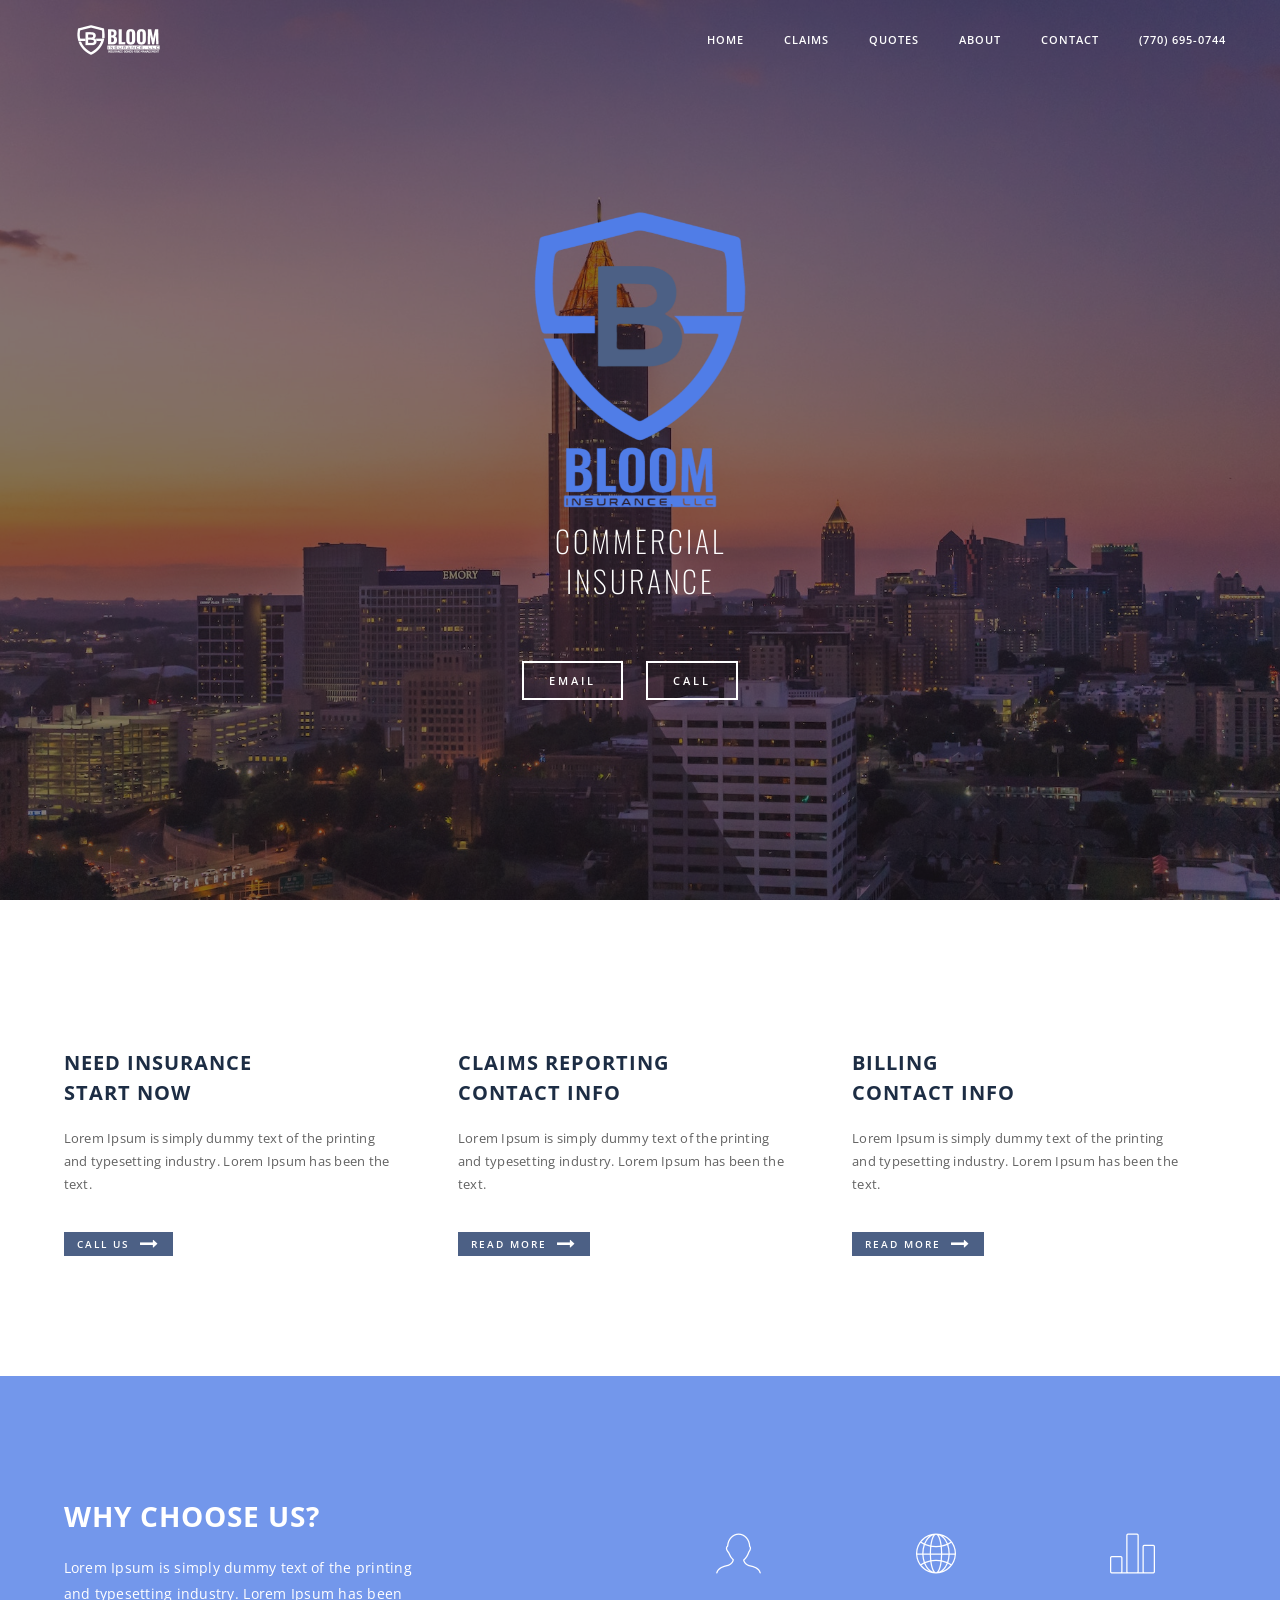
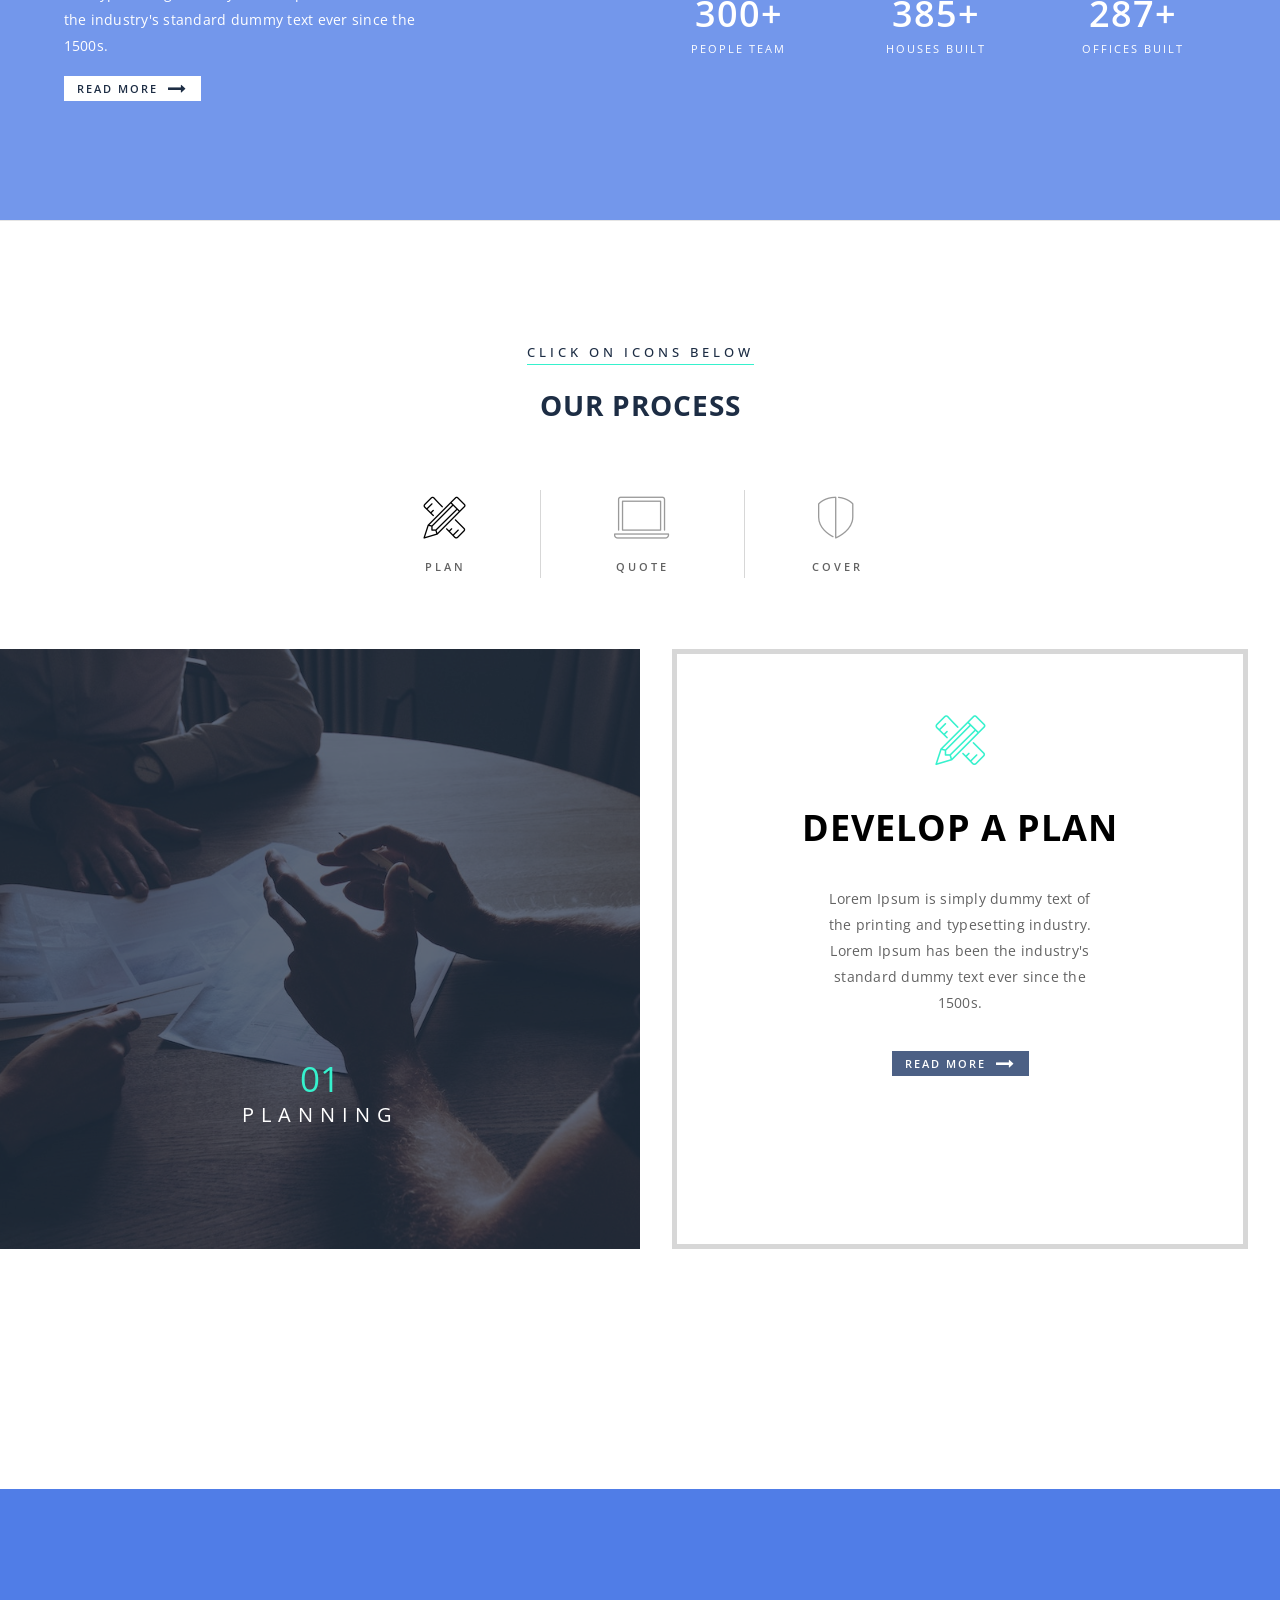
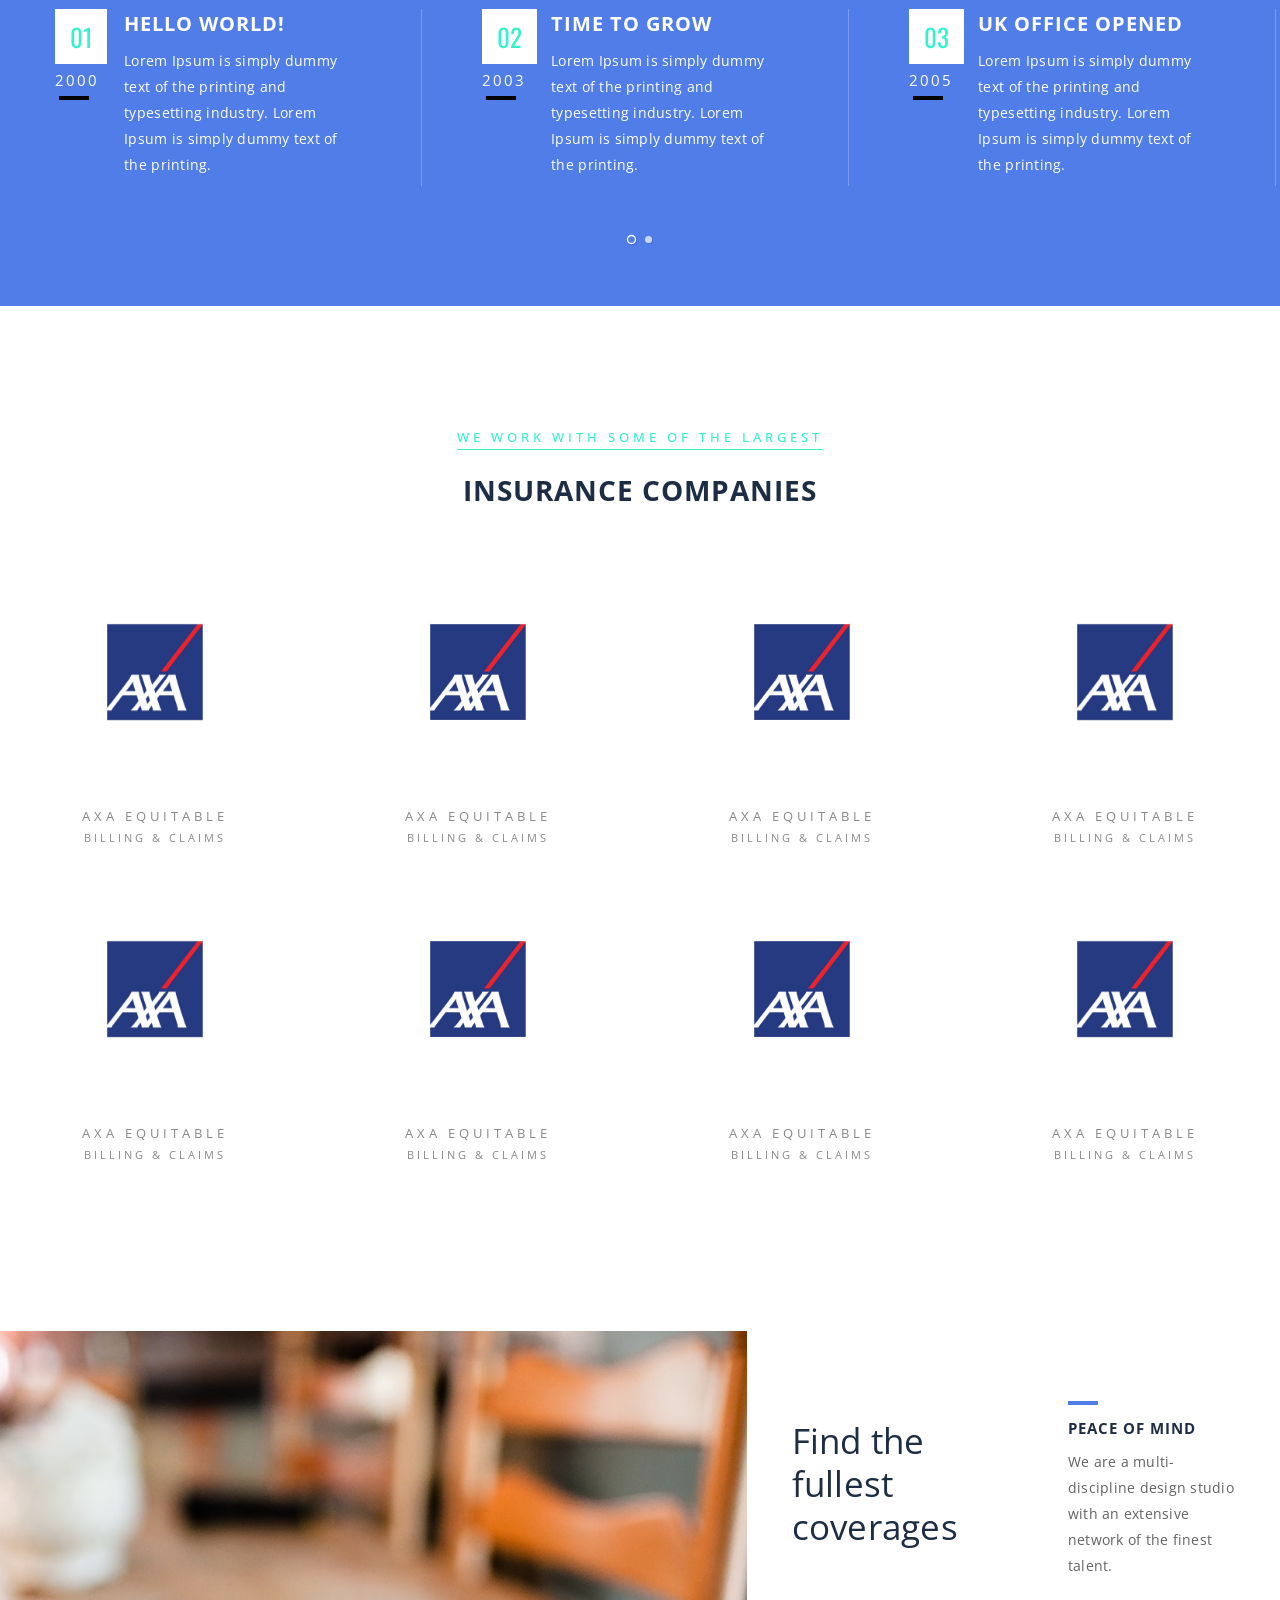
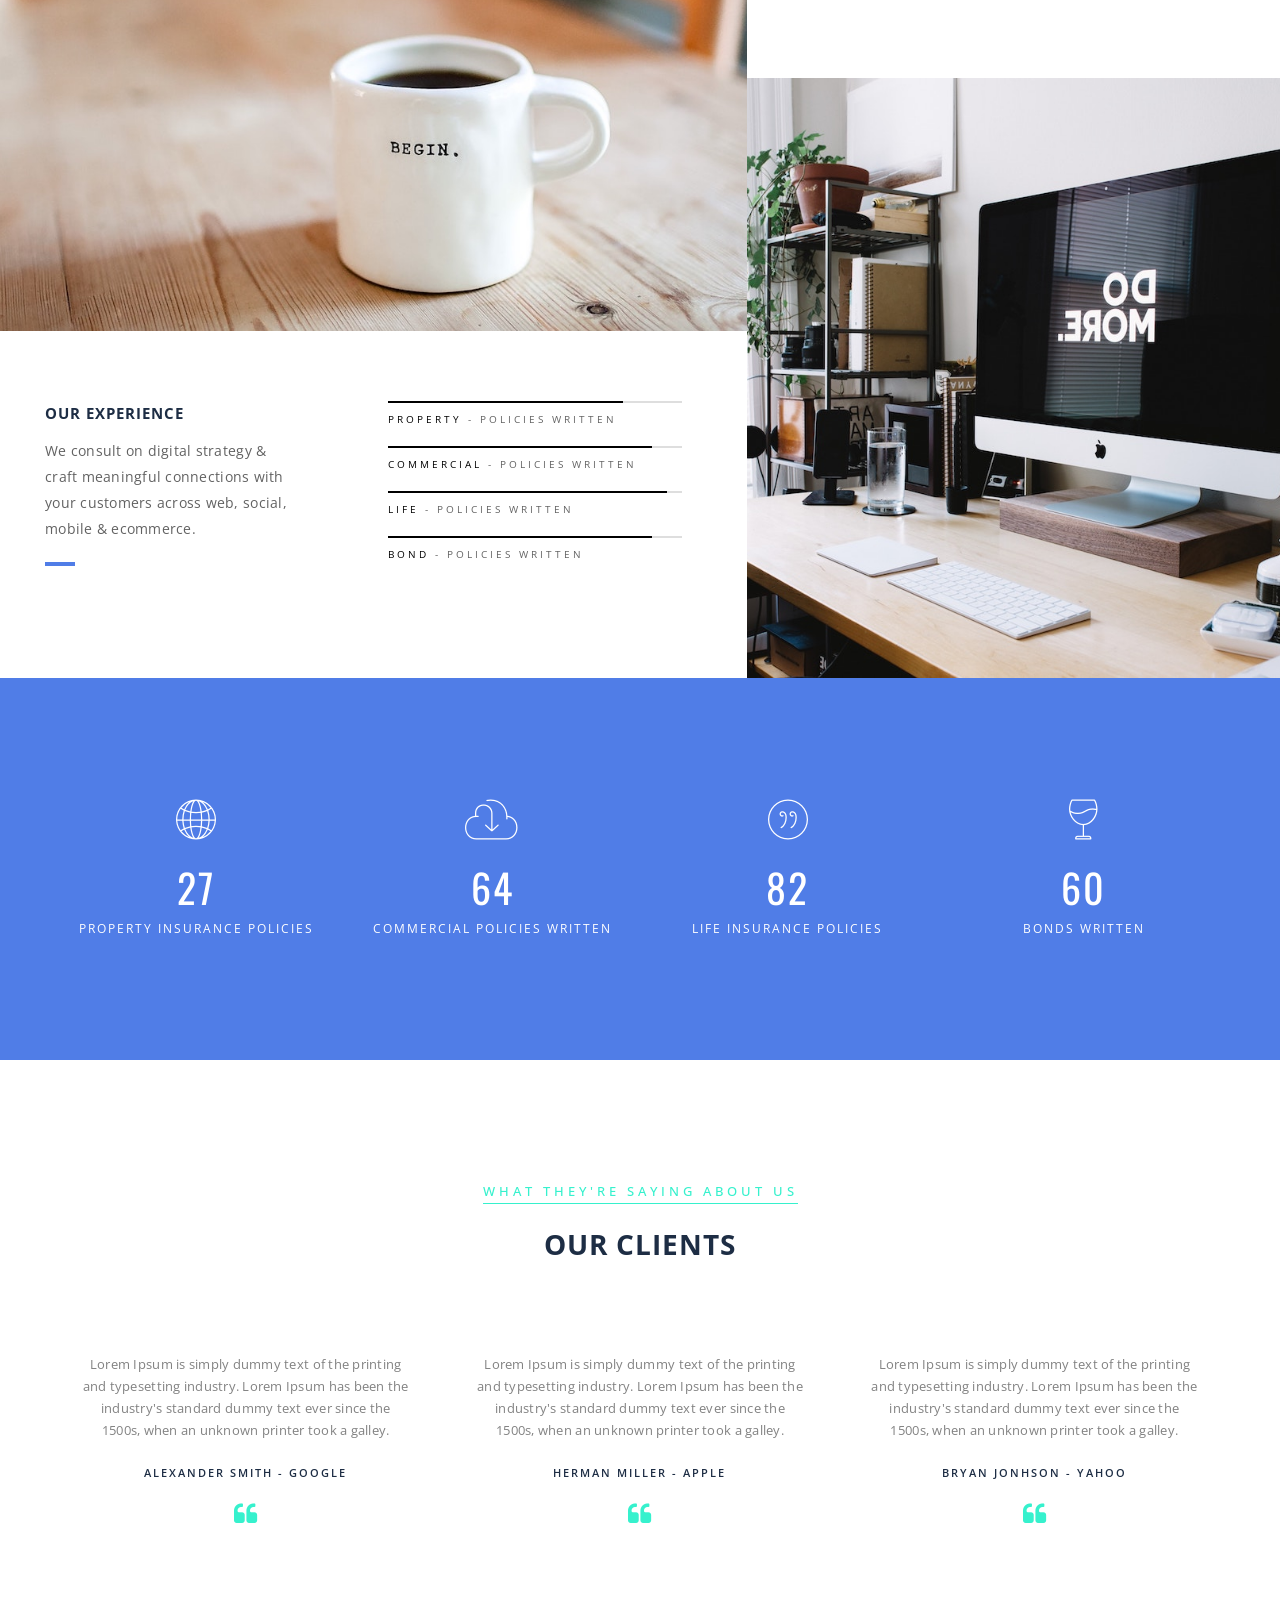
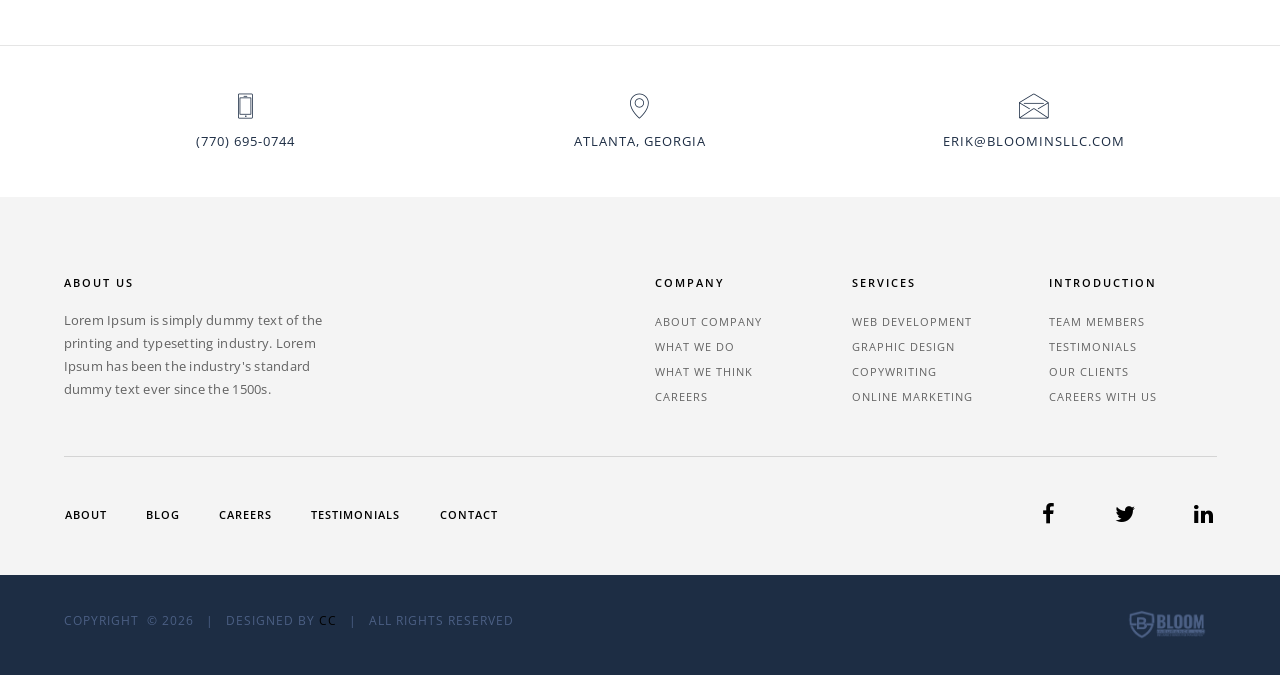
==== index.html @ aff2b805 "first commit" ====
<!doctype html>
<html class="no-js" lang="en">
    <head>
        <title>Bloom Insurance | Atlanta | Roswell | Alpharetta | John's Creek</title>
        <meta name="description" content="bloom insurance agency greater atlanta georgia">
        <meta name="keywords" content="home car property business life commercial insurance">
        <meta charset="utf-8">
        <meta name="author" content="chameleon collabo">
        <meta name="viewport" content="width=device-width,initial-scale=1.0,maximum-scale=1" />
        <!-- favicon -->
        <link rel="shortcut icon" href="images/favicon.png">
        <link rel="apple-touch-icon" href="images/apple-touch-icon-57x57.png">
        <link rel="apple-touch-icon" sizes="72x72" href="images/apple-touch-icon-72x72.png">
        <link rel="apple-touch-icon" sizes="114x114" href="images/apple-touch-icon-114x114.png">
        <!-- animation -->
        <link rel="stylesheet" href="css/animate.css" />
        <!-- bootstrap -->
        <link rel="stylesheet" href="css/bootstrap.css" />
        <!-- et line icon -->
        <link rel="stylesheet" href="css/et-line-icons.css" />
        <!-- font-awesome icon -->
        <link rel="stylesheet" href="css/font-awesome.min.css" />
        <!-- revolution slider -->
        <link rel="stylesheet" href="css/extralayers.css" />
        <link rel="stylesheet" href="css/settings.css" />
        <!-- magnific popup -->
        <link rel="stylesheet" href="css/magnific-popup.css" />
        <!-- owl carousel -->
        <link rel="stylesheet" href="css/owl.carousel.css" />
        <link rel="stylesheet" href="css/owl.transitions.css" />
        <link rel="stylesheet" href="css/full-slider.css" />
        <!-- text animation -->
        <link rel="stylesheet" href="css/text-effect.css" />
        <!-- hamburger menu  -->
        <link rel="stylesheet" href="css/menu-hamburger.css" />
        <!-- common -->
        <link rel="stylesheet" href="css/style.css" />
        <!-- responsive -->
        <link rel="stylesheet" href="css/responsive.css" />
        <!--[if IE]>
            <link rel="stylesheet" href="css/style-ie.css" />
        <![endif]-->
        <!--[if IE]>
            <script src="js/html5shiv.js"></script>
        <![endif]-->
    </head>
    <body>
        <!-- navigation panel -->
        <nav class="navbar navbar-default navbar-fixed-top nav-transparent overlay-nav sticky-nav nav-white nav-border-bottom" role="navigation">
            <div class="container">
                <div class="row">
                    <!-- logo -->
                    <div class="col-md-2 pull-left"><a class="logo-light" href="index.html"><img alt="" src="images/logo-white.png" class="logo" /></a><a class="logo-dark" href="index.html"><img alt="" src="images/logo-light.png" class="logo" /></a></div>
                    <!-- end logo -->

                    <!-- toggle navigation -->
                    <div class="navbar-header no-padding-left col-sm-10 col-xs-2 pull-right">
                        <button type="button" class="navbar-toggle" data-toggle="collapse" data-target=".navbar-collapse"> <span class="sr-only">Toggle navigation</span> <span class="icon-bar"></span> <span class="icon-bar"></span> <span class="icon-bar"></span> </button>
                    </div>
                    <!-- toggle navigation end -->
                    <!-- main menu -->
                    <div class="col-md-10 no-padding-left accordion-menu text-right">
                        <div class="navbar-collapse collapse">
                            <ul id="accordion" class="nav navbar-nav navbar-right panel-group">
                                <!-- menu item -->
                                <li class="dropdown panel">
                                    <a href="#collapse1" class="dropdown-toggle collapsed" data-toggle="collapse" data-parent="#accordion" data-hover="dropdown">Home <i class="fa fa-angle-down"></i></a>
                                    <!-- sub menu -->

                                    <!-- end sub menu -->
                                </li>
                                <!-- end menu item -->
                                <!-- menu item -->
                                <li class="dropdown panel">
                                    <a href="#collapse2" class="dropdown-toggle collapsed" data-toggle="collapse" data-parent="#accordion" data-hover="dropdown">Claims <i class="fa fa-angle-down"></i></a>
                                    <!-- sub menu -->

                                    <!-- end sub menu -->
                                </li>
                                <!-- end menu item -->
                                <!-- menu item -->
                                <li class="dropdown panel">
                                    <a href="#collapse5" class="dropdown-toggle collapsed" data-toggle="collapse" data-parent="#accordion" data-hover="dropdown">Quotes <i class="fa fa-angle-down"></i></a>
                                    <!-- sub menu -->

                                    <!-- end sub menu -->
                                </li>
                                <!-- end menu item -->
                                <!-- menu item -->
                                <li class="dropdown panel">
                                    <a href="#collapse4" class="dropdown-toggle collapsed" data-toggle="collapse" data-parent="#accordion" data-hover="dropdown">About <i class="fa fa-angle-down"></i></a>
                                    <!-- sub menu -->

                                    <!-- end sub menu -->
                                </li>
                                <!-- end menu item -->
                                <!-- menu item -->
                                <li class="dropdown panel">
                                    <a href="#collapse3" class="dropdown-toggle collapsed" data-toggle="collapse" data-parent="#accordion" data-hover="dropdown">Contact<i class="fa fa-angle-down"></i></a>
                                    <!-- sub menu -->

                                    <!-- end sub menu -->
                                </li>
                                <!-- end menu item -->
                                <!-- menu item -->
                                <li class="dropdown panel">
                                    <a href="#collapse6" class="dropdown-toggle collapsed" data-toggle="collapse" data-parent="#accordion" data-hover="dropdown">(770) 695-0744 <i class="fa fa-angle-down"></i></a>
                                    <!-- sub menu -->

                                    <!-- end sub menu -->
                                </li>
                                <!-- end menu item -->

                            </ul>
                        </div>
                    </div>
                    <!-- end main menu -->
                </div>
            </div>
        </nav>
        <!-- end navigation panel -->

        <!-- parallax section -->
        <section class="parallax1 parallax-fix full-screen no-padding scroll-to-down-white" onclick="scrollToDownSection()">
            <div class="slider-overlay bg-slider"></div>
            <img class="parallax-background-img" src="images/xxx.jpg" alt="atlanta skyline bloom insurance" />
            <div class="container full-screen position-relative" >
                <div class="slider-typography">
                    <div class="slider-text-middle-main">
                        <div class="slider-text-middle slider-text-middle2">
                            <div class="col-md-12 text-center">
                                <img class="cc-logo-main" src="images/logo-main.png" alt="bloom insurance main logo"/>
                            </div>
                            <span class="cd-headline slide animation2 white-text text-uppercase">
                                <span class="cd-words-wrapper text-center ">
                                    <b class="is-visible">Property<br>Insurance</b>
                                    <b>Commercial<br>Insurance</b>
                                    <b>Life<br>Insurance</b>
                                </span>
                            </span><br>
                            <a class="btn-small-white btn margin-six inner-link" href="#features">Email</a>
                            <a class="btn-small-white btn margin-six inner-link" href="#features">Call</a>
                        </div>
                    </div>
                </div>
            </div>
        </section>
        <!-- end parralax -->

        <!-- features section -->
        <section>
            <div class="container">
                <div class="row">
                    <!-- features item -->
                    <div class="col-md-4 col-sm-6 sm-margin-bottom-ten xs-text-center">
                        <span class="title-small text-uppercase font-weight-700 black-text letter-spacing-1 margin-seven display-block">need insurance<br> start now</span>
                        <p class="margin-ten no-margin-top width-90 xs-center-col xs-display-block">Lorem Ipsum is simply dummy text of the printing and typesetting industry. Lorem Ipsum has been the text.</p>
                        <a href="#" class="highlight-link text-uppercase white-text">call us <i class="fa fa-long-arrow-right extra-small-icon white-text"></i></a>
                    </div>
                    <!-- end features item -->
                    <!-- features item -->
                    <div class="col-md-4 col-sm-6 sm-margin-bottom-ten xs-text-center">
                        <span class="title-small text-uppercase font-weight-700 black-text letter-spacing-1 margin-seven display-block">claims reporting<br> contact info</span>
                        <p class="margin-ten no-margin-top width-90 xs-center-col xs-display-block">Lorem Ipsum is simply dummy text of the printing and typesetting industry. Lorem Ipsum has been the text.</p>
                        <a href="#" class="highlight-link text-uppercase white-text">Read More <i class="fa fa-long-arrow-right extra-small-icon white-text"></i></a>
                    </div>
                    <!-- end features item -->
                    <!-- features item -->
                    <div class="col-md-4 col-sm-6 xs-margin-bottom-ten xs-text-center">
                        <span class="title-small text-uppercase font-weight-700 black-text letter-spacing-1 margin-seven display-block">billing<br> contact info</span>
                        <p class="margin-ten no-margin-top width-90 xs-center-col xs-display-block">Lorem Ipsum is simply dummy text of the printing and typesetting industry. Lorem Ipsum has been the text.</p>
                        <a href="#" class="highlight-link text-uppercase white-text">Read More <i class="fa fa-long-arrow-right extra-small-icon white-text"></i></a>
                    </div>
                    <!-- end features item -->
                    <!-- features item -->
                    <!-- <div class="col-md-3 col-sm-6 xs-text-center">
                        <span class="title-small text-uppercase font-weight-700 black-text letter-spacing-1 margin-seven display-block">Unique and bold<br> website design</span>
                        <p class="margin-ten no-margin-top width-90 xs-center-col xs-display-block">Lorem Ipsum is simply dummy text of the printing and typesetting industry. Lorem Ipsum has been the text.</p>
                        <a href="#" class="highlight-link text-uppercase white-text">Read More <i class="fa fa-long-arrow-right extra-small-icon white-text"></i></a>
                    </div> -->
                    <!-- end features item -->
                </div>
            </div>
        </section>
        <!-- end features section -->

        <!-- why choose us section -->
        <section class="fix-background" style="background-image:url('images/bloom-insurance-why.jpg');">
            <div class="opacity-full bg-blue"></div>
            <div class="container position-relative">
                <div class="row">
                    <div class="col-md-4 col-sm-12 sm-margin-bottom-ten sm-text-center">
                        <h3 class="title-large text-uppercase font-weight-700 letter-spacing-1 white-text">Why Choose Us?</h3>
                        <p class="text-med white-text margin-five">Lorem Ipsum is simply dummy text of the printing and typesetting industry. Lorem Ipsum has been the industry's standard dummy text ever since the 1500s.</p>
                        <a class="text-small highlight-link text-uppercase bg-white black-text" href="#">Read More <i class="fa fa-long-arrow-right extra-small-icon black-text"></i></a>
                    </div>
                    <div class="col-md-2 col-sm-4 col-md-offset-2 text-center margin-three xs-margin-bottom-ten">
                        <i class="icon-profile-male medium-icon white-text display-block"></i>
                        <h1 class="font-weight-600 white-text margin-five no-margin-bottom">300+</h1>
                        <p class="text-uppercase white-text letter-spacing-2 text-small margin-three">People Team</p>
                    </div>
                    <div class="col-md-2 col-sm-4 text-center margin-three xs-margin-bottom-ten">
                        <i class="icon-global medium-icon white-text display-block"></i>
                        <h1 class="font-weight-600 white-text margin-five no-margin-bottom">385+</h1>
                        <p class="text-uppercase white-text letter-spacing-2 text-small margin-three">Houses Built</p>
                    </div>
                    <div class="col-md-2 col-sm-4 text-center margin-three">
                        <i class="icon-bargraph medium-icon white-text display-block"></i>
                        <h1 class="font-weight-600 white-text margin-five no-margin-bottom">287+</h1>
                        <p class="text-uppercase white-text letter-spacing-2 text-small margin-three">Offices Built</p>
                    </div>
                </div>
            </div>
        </section>
        <!-- end why choose us section -->

        <!-- work process section -->
        <section class="border-top corporate-standards no-padding-bottom">
            <div class="container">
                <div class="row">
                    <!-- section title -->
                    <div class="col-md-12 text-center corporate-slider sm-margin-bottom-seven">
                        <p class="sub-title black-text letter-spacing-4 no-margin-top xs-letter-spacing-2">click on icons below</p><br>
                        <span class="title-large text-uppercase font-weight-700 black-text letter-spacing-1">our process</span>
                    </div>
                    <!-- end section title -->
                </div>
            </div>
            <div class="container-fluid margin-five no-margin-bottom no-padding">
                <div class="row no-margin">
                    <!-- tab -->
                    <div class="col-md-12 col-sm-12 center-col text-center no-padding" id="animated-tab">
                        <!-- tab navigation -->
                        <ul class="nav nav-tabs margin-five no-margin-top xs-margin-bottom-seven">
                            <li class="nav active"><a href="#tab6_sec1" data-toggle="tab" class="xs-min-height-inherit xs-no-padding"><span><i class="icon-tools"></i></span></a><br><span class="text-small text-uppercase letter-spacing-3 margin-five font-weight-600 xs-letter-spacing-none">Plan</span></li>
                            <li class="nav"><a href="#tab6_sec2" data-toggle="tab" class="xs-min-height-inherit xs-no-padding"><span><i class="icon-laptop"></i></span></a><br><span class="text-small text-uppercase letter-spacing-3 margin-five font-weight-600 xs-letter-spacing-none">quote</span></li>
                            <li class="nav"><a href="#tab6_sec3" data-toggle="tab" class="xs-min-height-inherit xs-no-padding"><span><i class="icon-shield"></i></span></a><br><span class="text-small text-uppercase letter-spacing-3 margin-five font-weight-600 xs-letter-spacing-none">cover</span></li>

                        </ul>
                        <!-- end tab navigation -->
                        <!-- tab content section -->
                        <div class="tab-content">
                            <!-- tab content -->
                            <div id="tab6_sec1" class="text-center center-col tab-pane fade in active">
                                <div class="tab-pane fade in">
                                    <div class="col-lg-6 col-md-6 no-padding corporate-standards-img cover-background position-relative" style="background-image:url('images/bloom-insurance-plan.jpg');">
                                        <div class="opacity-medium bg-dark-gray"></div>
                                        <p class="title-small text-uppercase corporate-standards-title white-text letter-spacing-7"><span class="title-extra-large no-letter-spacing sea-green-text">01</span><br>Planning</p>
                                    </div>
                                    <div class="col-lg-6 col-md-6 corporate-standards-text sm-margin-lr-four sm-margin-top-four xs-padding-tb-ten">
                                        <div class="img-border-small-fix border-gray"></div>
                                        <i class="icon-tools large-icon sea-green-text"></i>
                                        <h1 class="margin-ten no-margin-bottom">Develop a Plan</h1>
                                        <p class="text-med margin-ten width-80 center-col xs-width-100">Lorem Ipsum is simply dummy text of the printing and typesetting industry. Lorem Ipsum has been the industry's standard dummy text ever since the 1500s.</p>
                                        <a class="text-small highlight-link text-uppercase white-text" href="#">Read More <i class="fa fa-long-arrow-right extra-small-icon white-text"></i></a>
                                    </div>
                                </div>
                            </div>
                            <!-- end tab content -->
                            <!-- tab content -->
                            <div id="tab6_sec2" class="text-center center-col tab-pane fade in">
                                <div class="tab-pane fade in">
                                    <div class="col-lg-6 col-md-6 no-padding corporate-standards-img cover-background position-relative" style="background-image:url('images/bloom-insurance-quote.jpg');">
                                        <div class="opacity-medium bg-dark-gray"></div>
                                        <p class="title-small text-uppercase corporate-standards-title white-text letter-spacing-7"><span class="title-extra-large no-letter-spacing sea-green-text">02</span><br>Quote</p>
                                    </div>
                                    <div class="col-lg-6 col-md-6 corporate-standards-text sm-margin-lr-four sm-margin-top-four xs-padding-tb-ten">
                                        <div class="img-border-small-fix border-gray"></div>
                                        <i class="icon-laptop large-icon sea-green-text"></i>
                                        <h1 class="margin-ten no-margin-bottom">Find the best policy</h1>
                                        <p class="text-med margin-ten width-80 center-col">Lorem Ipsum is simply dummy text of the printing and typesetting industry. Lorem Ipsum has been the industry's standard dummy text ever since the 1500s.</p>
                                        <a class="text-small highlight-link text-uppercase white-text" href="#">Read More <i class="fa fa-long-arrow-right extra-small-icon white-text"></i></a>
                                    </div>
                                </div>
                            </div>
                            <!-- end tab content -->
                            <!-- tab content -->
                            <div id="tab6_sec3" class="text-center center-col tab-pane fade in">
                                <div class="tab-pane fade in">
                                    <div class="col-lg-6 col-md-6 no-padding corporate-standards-img cover-background position-relative" style="background-image:url('images/bloom-insurance-cover.jpg');">
                                        <div class="opacity-medium bg-dark-gray"></div>
                                        <p class="title-small text-uppercase corporate-standards-title white-text letter-spacing-7"><span class="title-extra-large no-letter-spacing sea-green-text">03</span><br>Cover</p>
                                    </div>
                                    <div class="col-lg-6 col-md-6 corporate-standards-text sm-margin-lr-four sm-margin-top-four xs-padding-tb-ten">
                                        <div class="img-border-small-fix border-gray"></div>
                                        <i class="icon-shield large-icon sea-green-text"></i>
                                        <h1 class="margin-ten no-margin-bottom">Coverage</h1>
                                        <p class="text-med margin-ten width-80 center-col">Lorem Ipsum is simply dummy text of the printing and typesetting industry. Lorem Ipsum has been the industry's standard dummy text ever since the 1500s.</p>
                                        <a class="text-small highlight-link text-uppercase white-text" href="#">Read More <i class="fa fa-long-arrow-right extra-small-icon white-text"></i></a>
                                    </div>
                                </div>
                            </div>
                            <!-- end tab content -->
                            <!-- tab content -->


                            <!-- end tab content -->
                        </div>
                        <!-- end tab content section -->
                    </div>
                    <!-- end tab -->
                </div>
            </div>
        </section>
        <!-- end work process section -->
        <!-- features section -->
        <section>
            <div class="container">

            </div>
        </section>
        <!-- end features section -->

        <!-- timeline section -->
        <section id="blog-slider-main" class="blog-slider bg-blue xs-padding-bottom-fifteen">
            <div class="container-fuild position-relative">
                <div class="row no-margin">
                    <!-- timeline -->
                    <div id="blog-slider" class="owl-carousel owl-theme light-pagination timeline">
                        <!-- timeline item #1 -->
                        <div class="item">
                            <div class="col-md-2 col-sm-3 col-xs-3 col-md-offset-1 text-center">
                                <span class="timeline-number bg-white sea-green-text display-inline-block">01</span>
                                <span class="text-large white-text display-block margin-ten">2000</span>
                                <div class="separator-line-thick bg-black"></div>
                            </div>
                            <div class="col-md-9 col-sm-8 col-xs-9 border-right border-transperent-light xs-no-border">
                                <h5 class="title-small text-uppercase font-weight-700 letter-spacing-1 white-text">Hello World!</h5>
                                <p class="text-med margin-three width-80 white-text xs-width-100">Lorem Ipsum is simply dummy text of the printing and typesetting industry. Lorem Ipsum is simply dummy text of the printing.</p>
                            </div>
                        </div>
                        <!-- end timeline item #1 -->
                        <!-- timeline item #2 -->
                        <div class="item">
                            <div class="col-md-2 col-sm-3 col-xs-3 col-md-offset-1 text-center">
                                <span class="timeline-number bg-white sea-green-text display-inline-block">02</span>
                                <span class="text-large white-text display-block margin-ten">2003</span>
                                <div class="separator-line-thick bg-black"></div>
                            </div>
                            <div class="col-md-9 col-sm-8 col-xs-9 border-right border-transperent-light xs-no-border">
                                <h5 class="title-small text-uppercase font-weight-700 letter-spacing-1 white-text">Time To Grow</h5>
                                <p class="text-med margin-three width-80 white-text xs-width-100">Lorem Ipsum is simply dummy text of the printing and typesetting industry. Lorem Ipsum is simply dummy text of the printing.</p>
                            </div>
                        </div>
                        <!-- end timeline item #2 -->
                        <!-- timeline item #3 -->
                        <div class="item">
                            <div class="col-md-2 col-sm-3 col-xs-3 col-md-offset-1 text-center">
                                <span class="timeline-number bg-white sea-green-text display-inline-block">03</span>
                                <span class="text-large white-text display-block margin-ten">2005</span>
                                <div class="separator-line-thick bg-black"></div>
                            </div>
                            <div class="col-md-9 col-sm-8 col-xs-9 border-right border-transperent-light xs-no-border">
                                <h5 class="title-small text-uppercase font-weight-700 letter-spacing-1 white-text">UK Office Opened</h5>
                                <p class="text-med margin-three width-80 white-text xs-width-100">Lorem Ipsum is simply dummy text of the printing and typesetting industry. Lorem Ipsum is simply dummy text of the printing.</p>
                            </div>
                        </div>
                        <!-- end timeline item #3 -->
                        <!-- timeline item #4 -->
                        <div class="item">
                            <div class="col-md-2 col-sm-3 col-xs-3 col-md-offset-1 text-center">
                                <span class="timeline-number bg-white sea-green-text display-inline-block">04</span>
                                <span class="text-large white-text display-block margin-ten">2008</span>
                                <div class="separator-line-thick bg-black"></div>
                            </div>
                            <div class="col-md-9 col-sm-8 col-xs-9 border-right border-transperent-light xs-no-border">
                                <h5 class="title-small text-uppercase font-weight-700 letter-spacing-1 white-text">Google Partner</h5>
                                <p class="text-med margin-three width-80 white-text xs-width-100">Lorem Ipsum is simply dummy text of the printing and typesetting industry. Lorem Ipsum is simply dummy text of the printing.</p>
                            </div>
                        </div>
                        <!-- end timeline item #4 -->
                        <!-- timeline item #5 -->
                        <div class="item">
                            <div class="col-md-2 col-sm-3 col-xs-3 col-md-offset-1 text-center">
                                <span class="timeline-number bg-white sea-green-text display-inline-block">05</span>
                                <span class="text-large white-text display-block margin-ten">2010</span>
                                <div class="separator-line-thick bg-black"></div>
                            </div>
                            <div class="col-md-9 col-sm-8 col-xs-9 border-right border-transperent-light xs-no-border">
                                <h5 class="title-small text-uppercase font-weight-700 letter-spacing-1 white-text">official Awwwards</h5>
                                <p class="text-med margin-three width-80 white-text xs-width-100">Lorem Ipsum is simply dummy text of the printing and typesetting industry. Lorem Ipsum is simply dummy text of the printing.</p>
                            </div>
                        </div>
                        <!-- end timeline item #5 -->
                        <!-- timeline item #6 -->
                        <div class="item">
                            <div class="col-md-2 col-sm-3 col-xs-3 col-md-offset-1 text-center">
                                <span class="timeline-number bg-white sea-green-text display-inline-block">06</span>
                                <span class="text-large white-text display-block margin-ten">2014</span>
                                <div class="separator-line-thick bg-black"></div>
                            </div>
                            <div class="col-md-9 col-sm-8 col-xs-9 border-right border-transperent-light xs-no-border">
                                <h5 class="title-small text-uppercase font-weight-700 letter-spacing-1 white-text">US Office Opened</h5>
                                <p class="text-med margin-three width-80 white-text xs-width-100">Lorem Ipsum is simply dummy text of the printing and typesetting industry. Lorem Ipsum is simply dummy text of the printing.</p>
                            </div>
                        </div>
                        <!-- end timeline item #6 -->
                    </div>
                    <!-- end timeline -->
                </div>
            </div>
        </section>
        <!-- end timeline section -->

        <!-- project section -->
        <section class="work-4col gutter work-with-title wide wide-title xs-no-padding-bottom">
            <div class="container">
                <div class="row">
                    <!-- section title -->
                    <div class="col-md-12 text-center corporate-slider sm-margin-bottom-seven">
                        <p class="sub-title sea-green-text letter-spacing-4 no-margin-top xs-letter-spacing-2">we work with some of the largest</p><br>
                        <span class="title-large text-uppercase font-weight-700 black-text letter-spacing-1">Insurance companies</span>
                    </div>
                    <!-- end section title -->
                </div>
            </div>
            <div class="container-fluid margin-five no-margin-bottom">
                <div class="row">
                    <div class="col-md-12 grid-gallery overflow-hidden no-padding" >
                        <div class="tab-content">
                            <!-- work grid -->
                            <ul class="grid masonry-items">
                                <!-- work item -->
                                <li>
                                    <figure>
                                        <div class="gallery-img"><img src="images/bloom-insurance-axa.jpg" alt=""></div>
                                        <figcaption>
                                            <h3>axa equitable</h3>
                                            <p>billing & claims</p>
                                        </figcaption>
                                    </figure>
                                </li>
                                <!-- end work item -->
                                <!-- work item -->
                                <li>
                                    <figure>
                                        <div class="gallery-img"><img src="images/bloom-insurance-axa.jpg" alt=""></div>
                                        <figcaption>
                                            <h3>axa equitable</h3>
                                            <p>billing & claims</p>
                                        </figcaption>
                                    </figure>
                                </li>
                                <!-- end work item -->
                                <!-- work item -->
                                <li>
                                    <figure>
                                        <div class="gallery-img"><img src="images/bloom-insurance-axa.jpg" alt=""></div>
                                        <figcaption>
                                            <h3>axa equitable</h3>
                                            <p>billing & claims</p>
                                        </figcaption>
                                    </figure>
                                </li>
                                <!-- end work item -->
                                <!-- work item -->
                                <li>
                                    <figure>
                                        <div class="gallery-img"><img src="images/bloom-insurance-axa.jpg" alt=""></div>
                                        <figcaption>
                                            <h3>axa equitable</h3>
                                            <p>billing & claims</p>
                                        </figcaption>
                                    </figure>
                                </li>
                                <!-- end work item -->
                                <!-- work item -->
                                <li>
                                    <figure>
                                        <div class="gallery-img"><img src="images/bloom-insurance-axa.jpg" alt=""></div>
                                        <figcaption>
                                            <h3>axa equitable</h3>
                                            <p>billing & claims</p>
                                        </figcaption>
                                    </figure>
                                </li>
                                <!-- end work item -->
                                <!-- work item -->
                                <li>
                                    <figure>
                                        <div class="gallery-img"><img src="images/bloom-insurance-axa.jpg" alt=""></div>
                                        <figcaption>
                                            <h3>axa equitable</h3>
                                            <p>billing & claims</p>
                                        </figcaption>
                                    </figure>
                                </li>
                                <!-- end work item -->
                                <!-- work item -->
                                <li>
                                    <figure>
                                        <div class="gallery-img"><img src="images/bloom-insurance-axa.jpg" alt=""></div>
                                        <figcaption>
                                            <h3>axa equitable</h3>
                                            <p>billing & claims</p>
                                        </figcaption>
                                    </figure>
                                </li>
                                <!-- end work item -->
                                <!-- work item -->
                                <li>
                                    <figure>
                                        <div class="gallery-img"><img src="images/bloom-insurance-axa.jpg" alt=""></div>
                                        <figcaption>
                                            <h3>axa equitable</h3>
                                            <p>billing & claims</p>
                                        </figcaption>
                                    </figure>
                                </li>
                                <!-- end work item -->


                            </ul>
                            <!-- end work grid -->
                        </div>
                    </div>
                </div>
            </div>
        </section>
        <!-- end project section -->

        <!-- highlight section -->
        <section class="no-padding">
            <div class="container-fluid ">
                <div class="row">
                    <div class="col-md-7 no-padding">
                        <div class="col-md-12 corporate-about-img cover-background" style="background-image:url('images/bloom-insurance-about.jpg');"></div>
                        <div class="col-md-12 corporate-about-text no-padding-bottom sm-margin-bottom-ten">
                            <!-- text -->
                            <div class="col-md-5 col-sm-6 md-full-width xs-no-padding">
                                <span class="text-large xs-no-padding-left font-weight-700 black-text letter-spacing-1 margin-five no-margin-top display-block width-80">Our experience</span>
                                <p class="text-med">We consult on digital strategy &amp; craft meaningful connections with your customers across web, social, mobile &amp; ecommerce.</p>
                                <div class="separator-line-thick bg-blue no-margin-bottom no-margin-lr xs-margin-top-four"></div>
                                <span class="margin-ten-bottom display-none md-display-block xs-display-block clearfix"></span>
                            </div>
                            <!-- end text -->
                            <!-- progress bar -->
                            <div class="col-md-6 col-sm-6 pull-right md-full-width xs-no-float xs-no-padding">
                                <div class="progress-bar-main margin-top-50">
                                    <div class="progress-bar-sub">
                                        <div class="progress">
                                            <div class="progress-bar" role="progressbar" aria-valuenow="100" aria-valuemin="0" aria-valuemax="100" style="width: 80%;"></div>
                                        </div>
                                        <div class="progress-name"><strong>Property</strong> - policies written</div>
                                    </div>
                                    <div class="progress-bar-sub">
                                        <div class="progress">
                                            <div class="progress-bar" role="progressbar" aria-valuenow="80" aria-valuemin="0" aria-valuemax="100" style="width: 90%;"></div>
                                        </div>
                                        <div class="progress-name"><strong>Commercial</strong> - policies written</div>
                                    </div>
                                    <div class="progress-bar-sub">
                                        <div class="progress">
                                            <div class="progress-bar" role="progressbar" aria-valuenow="95" aria-valuemin="0" aria-valuemax="100" style="width: 95%;"></div>
                                        </div>
                                        <div class="progress-name"><strong>Life</strong> - policies written</div>
                                    </div>
                                    <div class="progress-bar-sub">
                                        <div class="progress">
                                            <div class="progress-bar" role="progressbar" aria-valuenow="90" aria-valuemin="0" aria-valuemax="100" style="width: 90%;"></div>
                                        </div>
                                        <div class="progress-name"><strong>bond</strong> - policies written</div>
                                    </div>
                                </div>
                            </div>
                            <!-- end progress bar -->
                        </div>
                    </div>
                    <div class="col-md-5 no-padding">
                        <div class="col-md-12 padding-seven corporate-about-text sm-margin-bottom-two">
                            <div class="col-md-6 col-sm-6 padding-two-bottom md-full-width xs-no-padding">
                                <div class="separator-line-thick bg-white no-margin-top no-margin-lr sm-margin-bottom-two"></div>
                                <span class="title-extra-large black-text">Find the fullest coverages</span>
                                <span class="margin-ten-bottom display-none md-display-block xs-display-block clearfix"></span>
                            </div>
                            <!-- text -->
                            <div class="col-md-5 col-sm-6 padding-two-bottom pull-right md-full-width xs-no-float xs-no-padding">
                                <div class="separator-line-thick bg-blue no-margin-top no-margin-lr sm-margin-bottom-two"></div>
                                <span class="text-large xs-no-padding-left font-weight-700 black-text letter-spacing-1 margin-five no-margin-top display-block sm-margin-bottom-two">Peace of mind</span>
                                <p class="text-med">We are a multi-discipline design studio with an extensive network of the finest talent.</p>
                            </div>
                            <!-- end text -->
                        </div>
                        <div class="col-md-12 corporate-about-img cover-background" style="background-image:url('images/bloom-insurance-do.jpg');"></div>
                    </div>
                </div>
            </div>
        </section>
        <!-- end highlight section -->
        <!-- counter section -->
        <section id="counter"  class="bg-blue">
            <div class="container">
                <div class="row">
                    <!-- counter -->
                    <div class="col-md-3 col-sm-6 bottom-margin text-center counter-section wow fadeInUp sm-margin-bottom-ten" data-wow-duration="300ms">
                        <i class="icon-global medium-icon white-text"></i>
                        <span class="timer counter-number white-text alt-font" data-to="312" data-speed="7000"></span>
                        <span class="counter-title white-text">Property Insurance Policies</span>
                    </div>
                    <!-- end counter -->
                    <!-- counter -->
                    <div class="col-md-3 col-sm-6 bottom-margin text-center counter-section wow fadeInUp sm-margin-bottom-ten" data-wow-duration="600ms">
                        <i class="icon-download medium-icon white-text"></i>
                        <span class="timer counter-number white-text alt-font" data-to="741" data-speed="7000"></span>
                        <span class="counter-title white-text">Commercial policies written</span>
                    </div>
                    <!-- end counter -->
                    <!-- counter -->
                    <div class="col-md-3 col-sm-6 bottom-margin-small text-center counter-section wow fadeInUp xs-margin-bottom-ten" data-wow-duration="900ms">
                        <i class="icon-quote medium-icon white-text"></i>
                        <span class="timer counter-number white-text alt-font" data-to="956" data-speed="7000"></span>
                        <span class="counter-title white-text">Life insurance policies</span>
                    </div>
                    <!-- end counter -->
                    <!-- counter -->
                    <div class="col-md-3 col-sm-6 text-center counter-section wow fadeInUp" data-wow-duration="1200ms">
                        <i class="icon-wine medium-icon white-text"></i>
                        <span class="timer counter-number white-text alt-font" data-to="698" data-speed="7000"></span>
                        <span class="counter-title white-text">Bonds written</span>
                    </div>
                    <!-- end counter -->
                </div>
            </div>
        </section>
        <!-- end counter section -->
        <!-- clients reviews section -->
        <section class="last-section">
            <div class="container">
                <div class="row">
                    <!-- section title -->
                    <div class="col-md-12 text-center corporate-slider sm-margin-bottom-seven ">
                        <p class="sub-title sea-green-text letter-spacing-4 no-margin-top">what they're saying about us</p><br>
                        <span class="title-large text-uppercase font-weight-700 black-text letter-spacing-1">our clients</span>
                    </div>
                    <!-- end section title -->
                </div>
                <div class="row margin-five no-margin-bottom sm-no-margin-top">
                    <!-- testimonials item -->
                    <div class="col-md-4 col-sm-4 testimonial-style2 text-center wow fadeIn margin-ten no-margin-top">

                        <p class="center-col width-90">Lorem Ipsum is simply dummy text of the printing and typesetting industry. Lorem Ipsum has been the industry's standard dummy text ever since the 1500s, when an unknown printer took a galley.</p>
                        <span class="name black-text">Alexander Smith - Google</span>
                        <i class="fa fa-quote-left small-icon sea-green-text display-block margin-five no-margin-bottom"></i>
                    </div>
                    <!-- end testimonials item -->
                    <!-- testimonials item -->
                    <div class="col-md-4 col-sm-4 testimonial-style2 text-center wow fadeIn margin-ten no-margin-top">

                        <p class="center-col width-90">Lorem Ipsum is simply dummy text of the printing and typesetting industry. Lorem Ipsum has been the industry's standard dummy text ever since the 1500s, when an unknown printer took a galley.</p>
                        <span class="name black-text">Herman Miller - Apple</span>
                        <i class="fa fa-quote-left small-icon sea-green-text display-block margin-five no-margin-bottom"></i>
                    </div>
                    <!-- end testimonials item -->
                    <!-- testimonials item -->
                    <div class="col-md-4 col-sm-4 testimonial-style2 text-center wow fadeIn margin-ten no-margin-top">

                        <p class="center-col width-90">Lorem Ipsum is simply dummy text of the printing and typesetting industry. Lorem Ipsum has been the industry's standard dummy text ever since the 1500s, when an unknown printer took a galley.</p>
                        <span class="name black-text">Bryan Jonhson - Yahoo</span>
                        <i class="fa fa-quote-left small-icon sea-green-text display-block margin-five no-margin-bottom"></i>
                    </div>
                    <!-- end testimonials item -->
                </div>

            </div>
        </section>
        <!-- end clients reviews section -->
        <!-- footer -->
        <footer>
            <div class=" bg-white footer-top">
                <div class="container">
                    <div class="row margin-four">
                        <!-- phone -->
                        <div class="col-md-4 col-sm-4 text-center"><i class="icon-phone small-icon black-text"></i><h6 class="black-text margin-two no-margin-bottom">(770) 695-0744</h6></div>
                        <!-- end phone -->
                        <!-- address -->
                        <div class="col-md-4 col-sm-4 text-center"><i class="icon-map-pin small-icon black-text"></i><h6 class="black-text margin-two no-margin-bottom">Atlanta, Georgia</h6></div>
                        <!-- end address -->
                        <!-- email -->
                        <div class="col-md-4 col-sm-4 text-center"><i class="icon-envelope small-icon black-text"></i><h6 class="margin-two no-margin-bottom"><a href="mailto:ERIK@BLOOMINSLLC.COM" class="black-text">ERIK@BLOOMINSLLC.COM</a></h6></div>
                        <!-- end email -->
                    </div>
                </div>
            </div>
            <div class="container footer-middle">
                <div class="row">
                    <div class="col-md-3 col-sm-3 footer-link1 xs-display-none">
                        <!-- headline -->
                        <h5>About Us</h5>
                        <!-- end headline -->
                        <!-- text -->
                        <p class="footer-text">Lorem Ipsum is simply dummy text of the printing and typesetting industry. Lorem Ipsum has been the industry's standard dummy text ever since the 1500s.</p>
                        <!-- end text -->
                    </div>
                    <div class="col-md-2 col-sm-3 col-xs-4 footer-link2 col-md-offset-3">
                        <!-- headline -->
                        <h5>Company</h5>
                        <!-- end headline -->
                        <!-- link -->
                        <ul>
                            <li><a href="#">About Company</a></li>
                            <li><a href="#">What We Do</a></li>
                            <li><a href="#">What We Think</a></li>
                            <li><a href="#">Careers</a></li>
                        </ul>
                        <!-- end link -->
                    </div>
                    <div class="col-md-2 col-sm-3 col-xs-4  footer-link3">
                        <!-- headline -->
                        <h5>Services</h5>
                        <!-- end headline -->
                        <!-- link -->
                        <ul>
                            <li><a href="#">Web Development</a></li>
                            <li><a href="#">Graphic Design</a></li>
                            <li><a href="#">Copywriting</a></li>
                            <li><a href="#">Online Marketing</a></li>
                        </ul>
                        <!-- end link -->
                    </div>
                    <div class="col-md-2 col-sm-3 col-xs-4  footer-link4">
                        <!-- headline -->
                        <h5>Introduction</h5>
                        <!-- end headline -->
                        <!-- link -->
                        <ul>
                            <li><a href="#">Team Members</a></li>
                            <li><a href="#">Testimonials</a></li>
                            <li><a href="#">Our Clients</a></li>
                            <li><a href="#">Careers With Us</a></li>
                        </ul>
                        <!-- end link -->
                    </div>
                </div>
                <div class="wide-separator-line bg-mid-gray no-margin-lr margin-three no-margin-bottom"></div>
                <div class="row margin-four no-margin-bottom">
                    <div class="col-md-6 col-sm-12 sm-text-center sm-margin-bottom-four">
                        <!-- link -->
                        <ul class="list-inline footer-link text-uppercase">
                            <li><a href="#">About</a></li>
                            <li><a href="#">Blog</a></li>
                            <li><a href="#">Careers</a></li>
                            <li><a href="#">Testimonials</a></li>
                            <li><a href="#">Contact</a></li>
                        </ul>
                        <!-- end link -->
                    </div>
                    <div class="col-md-6 col-sm-12 footer-social text-right sm-text-center">
                        <!-- social media link -->
                        <a target="_blank" href="#"><i class="fa fa-facebook"></i></a>
                        <a target="_blank" href="#"><i class="fa fa-twitter"></i></a>
                        <a target="_blank" href="#"><i class="fa fa-linkedin"></i></a>
                        <!-- end social media link -->
                    </div>
                </div>
            </div>
            <div class="container-fluid bg-dark-gray footer-bottom">
                <div class="container">
                    <div class="row margin-three">
                        <!-- copyright -->
                        <div class="col-md-6 col-sm-6 col-xs-12 copyright text-left letter-spacing-1 xs-text-center xs-margin-bottom-one dark-gray-text">
                            Copyright  © <script>document.write(new Date().getFullYear());</script>   |   Designed by <a href='https://chameleoncollabo.com' target='_blank'>CC</a>   |   All Rights Reserved
                        </div>
                        <!-- end copyright -->
                        <!-- logo -->
                        <div class="col-md-6 col-sm-6 col-xs-12 footer-logo text-right xs-text-center">
                            <a href="index.html"><img src="images/logo-light-gray.png" alt=""/></a>
                        </div>
                        <!-- end logo -->
                    </div>
                </div>
            </div>
            <!-- scroll to top -->
            <a href="javascript:;" class="scrollToTop"><i class="fa fa-angle-up"></i></a>
            <!-- scroll to top end... -->
        </footer>
        <!-- end footer -->
        <!-- javascript libraries / javascript files set #1 -->
        <script type="text/javascript" src="js/jquery.min.js"></script>
        <script type="text/javascript" src="js/modernizr.js"></script>
        <script type="text/javascript" src="js/bootstrap.js"></script>
        <script type="text/javascript" src="js/bootstrap-hover-dropdown.js"></script>
        <script type="text/javascript" src="js/jquery.easing.1.3.js"></script>
        <script type="text/javascript" src="js/skrollr.min.js"></script>
        <script type="text/javascript" src="js/smooth-scroll.js"></script>
         <!-- jquery appear -->
        <script type="text/javascript" src="js/jquery.appear.js"></script>
        <!-- animation -->
        <script type="text/javascript" src="js/wow.min.js"></script>
        <!-- page scroll -->
        <script type="text/javascript" src="js/page-scroll.js"></script>
        <!-- easy piechart-->
        <script type="text/javascript" src="js/jquery.easypiechart.js"></script>
        <!-- parallax -->
        <script type="text/javascript" src="js/jquery.parallax-1.1.3.js"></script>
        <!--portfolio with shorting tab -->
        <script type="text/javascript" src="js/jquery.isotope.min.js"></script>
        <!-- owl slider  -->
        <script type="text/javascript" src="js/owl.carousel.min.js"></script>
        <!-- magnific popup  -->
        <script type="text/javascript" src="js/jquery.magnific-popup.min.js"></script>
        <script type="text/javascript" src="js/popup-gallery.js"></script>
        <!-- text effect  -->
        <script type="text/javascript" src="js/text-effect.js"></script>
        <!-- revolution slider  -->
        <script type="text/javascript" src="js/jquery.tools.min.js"></script>
        <script type="text/javascript" src="js/jquery.revolution.js"></script>
        <!-- counter  -->
        <script type="text/javascript" src="js/counter.js"></script>
         <!-- countTo -->
        <script type="text/javascript" src="js/jquery.countTo.js"></script>
        <!-- fit videos  -->
        <script type="text/javascript" src="js/jquery.fitvids.js"></script>
        <!-- imagesloaded  -->
        <script type="text/javascript" src="js/imagesloaded.pkgd.min.js"></script>
        <!-- hamburger menu-->
        <script type="text/javascript" src="js/classie.js"></script>
        <script type="text/javascript" src="js/hamburger-menu.js"></script>
        <!-- setting -->
        <script type="text/javascript" src="js/main.js"></script>
    </body>
</html>
---- css/extralayers.css ----
/**********************************************************
***********************************************************
***********************************************************



   SOME MORE LAYER EXAMPLES, USE ONLY WHICH YOU NEED,
   TO SAVE LOAD TIME 



***********************************************************
***********************************************************
***********************************************************/

.tp-banner-container * {transition-timing-function: none; -moz-transition-timing-function: none; -webkit-transition-timing-function: none; -o-transition-timing-function: none; transition-duration: 0s; -moz-transition-duration: 0s; -webkit-transition-duration: 0s; -o-transition-duration: 0s;}


.tp-banner-container{ width:100%; position:relative; padding:0; z-index: 0;}
.tp-banner{ width:100%;	position:relative;}
.tp-banner-fullscreen-container {width:100%; position:relative; padding:0;}
.tp-caption.medium_grey {
    position:absolute;
    color:#fff;
    text-shadow:0px 2px 5px rgba(0, 0, 0, 0.5);
    font-weight:700;
    font-size:20px;
    line-height:20px;
    font-family:Arial;
    padding:2px 4px;
    margin:0px;
    border-width:0px;
    border-style:none;
    background-color:#888;
    white-space:nowrap;
}

.tp-caption.small_text {
    position:absolute;
    color:#fff;
    text-shadow:0px 2px 5px rgba(0, 0, 0, 0.5);
    font-weight:700;
    font-size:14px;
    line-height:20px;
    font-family:Arial;
    margin:0px;
    border-width:0px;
    border-style:none;
    white-space:nowrap;
}

.tp-caption.medium_text {
    position:absolute;
    color:#fff;
    text-shadow:0px 2px 5px rgba(0, 0, 0, 0.5);
    font-weight:700;
    font-size:20px;
    line-height:20px;
    font-family:Arial;
    margin:0px;
    border-width:0px;
    border-style:none;
    white-space:nowrap;
}

.tp-caption.large_text {
    position:absolute;
    color:#fff;
    text-shadow:0px 2px 5px rgba(0, 0, 0, 0.5);
    font-weight:700;
    font-size:40px;
    line-height:40px;
    font-family:Arial;
    margin:0px;
    border-width:0px;
    border-style:none;
    white-space:nowrap;
}

.tp-caption.very_large_text {
    position:absolute;
    color:#fff;
    /*text-shadow:0px 2px 5px rgba(0, 0, 0, 0.5);*/
    font-weight:800;
    font-size:70px;
    line-height:60px;
    font-family: "Open Sans",sans-serif;
    margin:0px;
    border-width:0px;
    border-style:none;
    white-space:nowrap;
    letter-spacing:-2px;
}

.tp-caption.very_big_white {
    position:absolute;
    color:#fff;
    text-shadow:none;
    font-weight:800;
    font-size:60px;
    line-height:60px;
    font-family:Arial;
    margin:0px;
    border-width:0px;
    border-style:none;
    white-space:nowrap;
    padding:0px 4px;
    padding-top:1px;
    background-color:#000;
}

.tp-caption.very_big_black {
    position:absolute;
    color:#000;
    text-shadow:none;
    font-weight:700;
    font-size:60px;
    line-height:60px;
    font-family:Arial;
    margin:0px;
    border-width:0px;
    border-style:none;
    white-space:nowrap;
    padding:0px 4px;
    padding-top:1px;
    background-color:#fff;
}

.tp-caption.modern_medium_fat {
    position:absolute;
    color:#000;
    text-shadow:none;
    font-weight:800;
    font-size:24px;
    line-height:20px;
    font-family:"Open Sans", sans-serif;
    margin:0px;
    border-width:0px;
    border-style:none;
    white-space:nowrap;
}

.tp-caption.modern_medium_fat_white {
    position:absolute;
    color:#fff;
    text-shadow:none;
    font-weight:800;
    font-size:24px;
    line-height:20px;
    font-family:"Open Sans", sans-serif;
    margin:0px;
    border-width:0px;
    border-style:none;
    white-space:nowrap;
}

.tp-caption.modern_medium_light {
    position:absolute;
    color:#000;
    text-shadow:none;
    font-weight:300;
    font-size:24px;
    line-height:20px;
    font-family:"Open Sans", sans-serif;
    margin:0px;
    border-width:0px;
    border-style:none;
    white-space:nowrap;
}

.tp-caption.modern_big_bluebg {
    position:absolute;
    color:#fff;
    text-shadow:none;
    font-weight:800;
    font-size:30px;
    line-height:36px;
    font-family:"Open Sans", sans-serif;
    padding:3px 10px;
    margin:0px;
    border-width:0px;
    border-style:none;
    background-color:#4e5b6c;
    letter-spacing:0;
}

.tp-caption.modern_big_redbg {
    position:absolute;
    color:#fff;
    text-shadow:none;
    font-weight:300;
    font-size:30px;
    line-height:36px;
    font-family:"Open Sans", sans-serif;
    padding:3px 10px;
    padding-top:1px;
    margin:0px;
    border-width:0px;
    border-style:none;
    background-color:#de543e;
    letter-spacing:0;
}

.tp-caption.modern_small_text_dark {
    position:absolute;
    color:#555;
    text-shadow:none;
    font-size:14px;
    line-height:22px;
    font-family:Arial;
    margin:0px;
    border-width:0px;
    border-style:none;
    white-space:nowrap;
}

.tp-caption.boxshadow {
    -moz-box-shadow:0px 0px 20px rgba(0, 0, 0, 0.5);
    -webkit-box-shadow:0px 0px 20px rgba(0, 0, 0, 0.5);
    box-shadow:0px 0px 20px rgba(0, 0, 0, 0.5);
}

.tp-caption.black {
    color:#000;
    text-shadow:none;
}

.tp-caption.noshadow {
    text-shadow:none;
}

.tp-caption.thinheadline_dark {
    position:absolute;
    color:rgba(0,0,0,0.85);
    text-shadow:none;
    font-weight:300;
    font-size:30px;
    line-height:30px;
    font-family:"Open Sans";
    background-color:transparent;
}

.tp-caption.thintext_dark {
    position:absolute;
    color:rgba(0,0,0,0.85);
    text-shadow:none;
    font-weight:300;
    font-size:16px;
    line-height:26px;
    font-family:"Open Sans";
    background-color:transparent;
}

.tp-caption.largeblackbg {
    position:absolute;
    color:#fff;
    text-shadow:none;
    font-weight:300;
    font-size:50px;
    line-height:70px;
    font-family:"Open Sans";
    background-color:#000;
    padding:0px 20px;
    -webkit-border-radius:0px;
    -moz-border-radius:0px;
    border-radius:0px;
}

.tp-caption.largepinkbg {
    position:absolute;
    color:#fff;
    text-shadow:none;
    font-weight:300;
    font-size:50px;
    line-height:70px;
    font-family:"Open Sans";
    background-color:#db4360;
    padding:0px 20px;
    -webkit-border-radius:0px;
    -moz-border-radius:0px;
    border-radius:0px;
}

.tp-caption.largewhitebg {
    position:absolute;
    color:#000;
    text-shadow:none;
    font-weight:300;
    font-size:50px;
    line-height:70px;
    font-family:"Open Sans";
    background-color:#fff;
    padding:0px 20px;
    -webkit-border-radius:0px;
    -moz-border-radius:0px;
    border-radius:0px;
}

.tp-caption.largegreenbg {
    position:absolute;
    color:#fff;
    text-shadow:none;
    font-weight:300;
    font-size:50px;
    line-height:70px;
    font-family:"Open Sans";
    background-color:#67ae73;
    padding:0px 20px;
    -webkit-border-radius:0px;
    -moz-border-radius:0px;
    border-radius:0px;
}

.tp-caption.excerpt {
    font-size:36px;
    line-height:36px;
    font-weight:700;
    font-family:Arial;
    color:#ffffff;
    text-decoration:none;
    background-color:rgba(0, 0, 0, 1);
    text-shadow:none;
    margin:0px;
    letter-spacing:-1.5px;
    padding:1px 4px 0px 4px;
    width:150px;
    white-space:normal !important;
    height:auto;
    border-width:0px;
    border-color:rgb(255, 255, 255);
    border-style:none;
}

.tp-caption.large_bold_grey {
    font-size:60px;
    line-height:60px;
    font-weight:800;
    font-family:"Open Sans";
    color:rgb(102, 102, 102);
    text-decoration:none;
    background-color:transparent;
    text-shadow:none;
    margin:0px;
    padding:1px 4px 0px;
    border-width:0px;
    border-color:rgb(255, 214, 88);
    border-style:none;
}

.tp-caption.medium_thin_grey {
    font-size:34px;
    line-height:30px;
    font-weight:300;
    font-family:"Open Sans";
    color:rgb(102, 102, 102);
    text-decoration:none;
    background-color:transparent;
    padding:1px 4px 0px;
    text-shadow:none;
    margin:0px;
    border-width:0px;
    border-color:rgb(255, 214, 88);
    border-style:none;
}

.tp-caption.small_thin_grey {
    font-size:18px;
    line-height:26px;
    font-weight:300;
    font-family:"Open Sans";
    color:rgb(117, 117, 117);
    text-decoration:none;
    background-color:transparent;
    padding:1px 4px 0px;
    text-shadow:none;
    margin:0px;
    border-width:0px;
    border-color:rgb(255, 214, 88);
    border-style:none;
}

.tp-caption.lightgrey_divider {
    text-decoration:none;
    background-color:rgba(235, 235, 235, 1);
    width:370px;
    height:3px;
    background-position:initial initial;
    background-repeat:initial initial;
    border-width:0px;
    border-color:rgb(34, 34, 34);
    border-style:none;
}

.tp-caption.large_bold_darkblue {
    font-size:58px;
    line-height:60px;
    font-weight:800;
    font-family:"Open Sans";
    color:rgb(52, 73, 94);
    text-decoration:none;
    background-color:transparent;
    border-width:0px;
    border-color:rgb(255, 214, 88);
    border-style:none;
}

.tp-caption.medium_bg_darkblue {
    font-size:20px;
    line-height:20px;
    font-weight:800;
    font-family:"Open Sans";
    color:rgb(255, 255, 255);
    text-decoration:none;
    background-color:rgb(52, 73, 94);
    padding:10px;
    border-width:0px;
    border-color:rgb(255, 214, 88);
    border-style:none;
}

.tp-caption.medium_bold_red {
    font-size:24px;
    line-height:30px;
    font-weight:800;
    font-family:"Open Sans";
    color:rgb(227, 58, 12);
    text-decoration:none;
    background-color:transparent;
    padding:0px;
    border-width:0px;
    border-color:rgb(255, 214, 88);
    border-style:none;
}

.tp-caption.medium_light_red {
    font-size:21px;
    line-height:26px;
    font-weight:300;
    font-family:"Open Sans";
    color:rgb(227, 58, 12);
    text-decoration:none;
    background-color:transparent;
    padding:0px;
    border-width:0px;
    border-color:rgb(255, 214, 88);
    border-style:none;
}

.tp-caption.medium_bg_red {
    font-size:20px;
    line-height:20px;
    font-weight:800;
    font-family:"Open Sans";
    color:rgb(255, 255, 255);
    text-decoration:none;
    background-color:rgb(227, 58, 12);
    padding:10px;
    border-width:0px;
    border-color:rgb(255, 214, 88);
    border-style:none;
}

.tp-caption.medium_bold_orange {
    font-size:24px;
    line-height:30px;
    font-weight:800;
    font-family:"Open Sans";
    color:rgb(243, 156, 18);
    text-decoration:none;
    background-color:transparent;
    border-width:0px;
    border-color:rgb(255, 214, 88);
    border-style:none;
}

.tp-caption.medium_bg_orange {
    font-size:20px;
    line-height:20px;
    font-weight:800;
    font-family:"Open Sans";
    color:rgb(255, 255, 255);
    text-decoration:none;
    background-color:rgb(243, 156, 18);
    padding:10px;
    border-width:0px;
    border-color:rgb(255, 214, 88);
    border-style:none;
}

.tp-caption.grassfloor {
    text-decoration:none;
    background-color:rgba(160, 179, 151, 1);
    width:4000px;
    height:150px;
    border-width:0px;
    border-color:rgb(34, 34, 34);
    border-style:none;
}

.tp-caption.large_bold_white {
    font-size:58px;
    line-height:60px;
    font-weight:800;
    font-family:"Open Sans";
    color:rgb(255, 255, 255);
    text-decoration:none;
    background-color:transparent;
    border-width:0px;
    border-color:rgb(255, 214, 88);
    border-style:none;
}

.tp-caption.medium_light_white {
    font-size:30px;
    line-height:36px;
    font-weight:300;
    font-family:"Open Sans";
    color:rgb(255, 255, 255);
    text-decoration:none;
    background-color:transparent;
    padding:0px;
    border-width:0px;
    border-color:rgb(255, 214, 88);
    border-style:none;
}
.tp-caption.medium_light_white-38 {
    font-size:38px;
    line-height:36px;
    font-weight:300;
    font-family:"Open Sans";
    color:#ffffff;
    text-decoration:none;
    background-color:transparent;
    padding:0px;
    border-width:0px;
    border-color:rgb(255, 214, 88);
    border-style:none;
}

.tp-caption.mediumlarge_light_white {
    font-size:34px;
    line-height:40px;
    font-weight:300;
    font-family:"Open Sans";
    color:rgb(255, 255, 255);
    text-decoration:none;
    background-color:transparent;
    padding:0px;
    border-width:0px;
    border-color:rgb(255, 214, 88);
    border-style:none;
}

.tp-caption.mediumlarge_light_white_center {
    font-size:34px;
    line-height:40px;
    font-weight:300;
    font-family:"Open Sans";
    color:#ffffff;
    text-decoration:none;
    background-color:transparent;
    padding:0px 0px 0px 0px;
    text-align:center;
    border-width:0px;
    border-color:rgb(255, 214, 88);
    border-style:none;
}

.tp-caption.medium_bg_asbestos {
    font-size:20px;
    line-height:20px;
    font-weight:800;
    font-family:"Open Sans";
    color:rgb(255, 255, 255);
    text-decoration:none;
    background-color:rgb(127, 140, 141);
    padding:10px;
    border-width:0px;
    border-color:rgb(255, 214, 88);
    border-style:none;
}

.tp-caption.medium_light_black {
    font-size:30px;
    line-height:36px;
    font-weight:300;
    font-family:"Open Sans";
    color:rgb(0, 0, 0);
    text-decoration:none;
    background-color:transparent;
    padding:0px;
    border-width:0px;
    border-color:rgb(255, 214, 88);
    border-style:none;
}

.tp-caption.large_bold_black {
    font-size:58px;
    line-height:60px;
    font-weight:800;
    font-family:"Open Sans";
    color:rgb(0, 0, 0);
    text-decoration:none;
    background-color:transparent;
    border-width:0px;
    border-color:rgb(255, 214, 88);
    border-style:none;
}

.tp-caption.mediumlarge_light_darkblue {
    font-size:34px;
    line-height:40px;
    font-weight:300;
    font-family:"Open Sans";
    color:rgb(52, 73, 94);
    text-decoration:none;
    background-color:transparent;
    padding:0px;
    border-width:0px;
    border-color:rgb(255, 214, 88);
    border-style:none;
}

.tp-caption.small_light_white {
    font-size:17px;
    line-height:28px;
    font-weight:300;
    font-family:"Open Sans";
    color:rgb(255, 255, 255);
    text-decoration:none;
    background-color:transparent;
    padding:0px;
    border-width:0px;
    border-color:rgb(255, 214, 88);
    border-style:none;
}

.tp-caption.roundedimage {
    border-width:0px;
    border-color:rgb(34, 34, 34);
    border-style:none;
}

.tp-caption.large_bg_black {
    font-size:40px;
    line-height:40px;
    font-weight:800;
    font-family:"Open Sans";
    color:rgb(255, 255, 255);
    text-decoration:none;
    background-color:rgb(0, 0, 0);
    padding:10px 20px 15px;
    border-width:0px;
    border-color:rgb(255, 214, 88);
    border-style:none;
}

.tp-caption.mediumwhitebg {
    font-size:30px;
    line-height:30px;
    font-weight:300;
    font-family:"Open Sans";
    color:rgb(0, 0, 0);
    text-decoration:none;
    background-color:rgb(255, 255, 255);
    padding:5px 15px 10px;
    text-shadow:none;
    border-width:0px;
    border-color:rgb(0, 0, 0);
    border-style:none;
}

.tp-caption.large_bold_white_25 {
    font-size:55px;
    line-height:65px;
    font-weight:700;
    font-family:"Open Sans";
    color:#fff;
    text-decoration:none;
    background-color:transparent;
    text-align:center;
    text-shadow:#000 0px 5px 10px;
    border-width:0px;
    border-color:rgb(255, 255, 255);
    border-style:none;
}

.tp-caption.medium_text_shadow {
    font-size:25px;
    line-height:25px;
    font-weight:600;
    font-family:"Open Sans";
    color:#fff;
    text-decoration:none;
    background-color:transparent;
    text-align:center;
    text-shadow:#000 0px 5px 10px;
    border-width:0px;
    border-color:rgb(255, 255, 255);
    border-style:none;
}

.tp-caption.black_heavy_60 {
    font-size:60px;
    line-height:60px;
    font-weight:900;
    font-family: Raleway;
    color:rgb(0, 0, 0);
    text-decoration:none;
    background-color:transparent;
    text-shadow:none;
    border-width:0px;
    border-color:rgb(0, 0, 0);
    border-style:none;
}

.tp-caption.white_heavy_40 {
    font-size:40px;
    line-height:40px;
    font-weight:900;
    font-family:Raleway;
    color:rgb(255, 255, 255);
    text-decoration:none;
    background-color:transparent;
    text-shadow:none;
    border-width:0px;
    border-color:rgb(0, 0, 0);
    border-style:none;
}

.tp-caption.grey_heavy_72 {
    font-size:72px;
    line-height:72px;
    font-weight:900;
    font-family:Raleway;
    color:rgb(213, 210, 210);
    text-decoration:none;
    background-color:transparent;
    text-shadow:none;
    border-width:0px;
    border-color:rgb(0, 0, 0);
    border-style:none;
}

.tp-caption.grey_regular_18 {
    font-size:18px;
    line-height:26px;
    font-family:"Open Sans";
    color:rgb(119, 119, 119);
    text-decoration:none;
    background-color:transparent;
    text-shadow:none;
    border-width:0px;
    border-color:rgb(0, 0, 0);
    border-style:none;
}

.tp-caption.black_thin_34 {
    font-size:35px;
    line-height:35px;
    font-weight:100;
    font-family:Raleway;
    color:rgb(0, 0, 0);
    text-decoration:none;
    background-color:transparent;
    text-shadow:none;
    border-width:0px;
    border-color:rgb(0, 0, 0);
    border-style:none;
}

.tp-caption.arrowicon {
    line-height:1px;
    border-width:0px;
    border-color:rgb(34, 34, 34);
    border-style:none;
}

.tp-caption.light_heavy_60 {
    font-size:60px;
    line-height:60px;
    font-weight:900;
    font-family:Raleway;
    color:rgb(255, 255, 255);
    text-decoration:none;
    background-color:transparent;
    text-shadow:none;
    border-width:0px;
    border-color:rgb(0, 0, 0);
    border-style:none;
}

.tp-caption.black_bold_40 {
    font-size:40px;
    line-height:40px;
    font-weight:800;
    font-family:Raleway;
    color:rgb(0, 0, 0);
    text-decoration:none;
    background-color:transparent;
    text-shadow:none;
    border-width:0px;
    border-color:rgb(0, 0, 0);
    border-style:none;
}
.tp-caption.black_bold_32 {
    font-size:34px;
    line-height:34px;
    font-weight:600;
    font-family: "Open Sans",sans-serif;
    text-transform: uppercase;
    color:rgb(0, 0, 0);
    text-decoration:none;
    background-color:transparent;
    text-shadow:none;
    border-width:0px;
    border-color:rgb(0, 0, 0);
    border-style:none;
    letter-spacing: 6px;
}

.tp-caption.light_heavy_70 {
    font-size:70px;
    line-height:70px;
    font-weight:900;
    font-family:Raleway;
    color:rgb(255, 255, 255);
    text-decoration:none;
    background-color:transparent;
    text-shadow:none;
    border-width:0px;
    border-color:rgb(0, 0, 0);
    border-style:none;
}

.tp-caption.black_heavy_70 {
    font-size:70px;
    line-height:70px;
    font-weight:900;
    font-family:Raleway;
    color:rgb(0, 0, 0);
    text-decoration:none;
    background-color:transparent;
    text-shadow:none;
    border-width:0px;
    border-color:rgb(0, 0, 0);
    border-style:none;
}

.tp-caption.black_bold_bg_20 {
    font-size:20px;
    line-height:20px;
    font-weight:900;
    font-family:Raleway;
    color:rgb(255, 255, 255);
    text-decoration:none;
    background-color:rgb(0, 0, 0);
    padding:5px 8px;
    text-shadow:none;
    border-width:0px;
    border-color:rgb(0, 0, 0);
    border-style:none;
}

.tp-caption.greenbox30 {
    line-height:30px;
    text-decoration:none;
    background-color:rgb(134, 181, 103);
    padding:0px 14px;
    border-width:0px;
    border-color:rgb(34, 34, 34);
    border-style:none;
}

.tp-caption.blue_heavy_60 {
    font-size:60px;
    line-height:60px;
    font-weight:900;
    font-family:Raleway;
    color:rgb(255, 255, 255);
    text-decoration:none;
    background-color:rgb(49, 165, 203);
    padding:3px 10px;
    text-shadow:none;
    border-width:0px;
    border-color:rgb(0, 0, 0);
    border-style:none;
}

.tp-caption.green_bold_bg_20 {
    font-size:20px;
    line-height:20px;
    font-weight:900;
    font-family:Raleway;
    color:rgb(255, 255, 255);
    text-decoration:none;
    background-color:rgb(134, 181, 103);
    padding:5px 8px;
    text-shadow:none;
    border-width:0px;
    border-color:rgb(0, 0, 0);
    border-style:none;
}

.tp-caption.whitecircle_600px {
    line-height:1px;
    width:800px;
    height:800px;
    text-decoration:none;
    background:linear-gradient(to bottom,  rgba(238,238,238,1) 0%,rgba(255,255,255,1) 100%);
    filter:progid;
    background-color:transparent;
    border-radius:400px 400px 400px 400px;
    border-width:0px;
    border-color:rgb(34, 34, 34);
    border-style:none;
}

.tp-caption.fullrounded {
    border-radius:400px 400px 400px 400px;
    border-width:0px;
    border-color:rgb(34, 34, 34);
    border-style:none;
}

.tp-caption.light_heavy_40 {
    font-size:40px;
    line-height:40px;
    font-weight:900;
    font-family:Raleway;
    color:rgb(255, 255, 255);
    text-decoration:none;
    background-color:transparent;
    text-shadow:none;
    border-width:0px;
    border-color:rgb(0, 0, 0);
    border-style:none;
}

.tp-caption.white_thin_34 {
    font-size:35px;
    line-height:35px;
    font-weight:200;
    font-family:Raleway;
    color:rgb(255, 255, 255);
    text-decoration:none;
    background-color:transparent;
    text-shadow:none;
    border-width:0px;
    border-color:rgb(0, 0, 0);
    border-style:none;
}

.tp-caption.fullbg_gradient {
    width:100%;
    height:100%;
    text-decoration:none;
    background-color:#490202;
    border-width:0px;
    border-color:rgb(0, 0, 0);
    border-style:none;
}


.tp-caption.light_medium_30 {
    font-size:30px;
    line-height:30px;
    font-weight:100;
    font-family: "Oswald",sans-serif;
    color:#ffffff;
    text-decoration:none;
    background-color:transparent;
    border-width:0px;
    border-color:rgb(0, 0, 0);
    border-style:none;
    letter-spacing: 6px;
}

.tp-caption.red_bold_bg_20 {
    font-size:20px;
    line-height:20px;
    font-weight:900;
    font-family:Raleway;
    color:rgb(255, 255, 255);
    text-decoration:none;
    background-color:rgb(224, 51, 0);
    padding:5px 8px;
    text-shadow:none;
    border-width:0px;
    border-color:rgb(0, 0, 0);
    border-style:none;
}
.tp-caption.orange_bold_bg_20 {
    text-decoration:none;
    background-color:rgb(236, 131, 0);
    padding:2px 8px;
    text-shadow:none;
    border-width:0px;
    border-color:rgb(0, 0, 0);
    border-style:none;
}

.tp-caption.blue_bold_bg_20 {
    font-size:20px;
    line-height:20px;
    font-weight:900;
    font-family:Raleway;
    color:rgb(255, 255, 255);
    text-decoration:none;
    background-color:rgb(53, 152, 220);
    padding:5px 8px;
    text-shadow:none;
    border-width:0px;
    border-color:rgb(0, 0, 0);
    border-style:none;
}

.tp-caption.white_bold_bg_20 {
    font-size:20px;
    line-height:20px;
    font-weight:900;
    font-family:Raleway;
    color:rgb(0, 0, 0);
    text-decoration:none;
    background-color:rgb(255, 255, 255);
    padding:5px 8px;
    text-shadow:none;
    border-width:0px;
    border-color:rgb(0, 0, 0);
    border-style:none;
}

.tp-caption.white_heavy_70 {
    font-size:70px;
    line-height:70px;
    font-weight:900;
    font-family:Raleway;
    color:rgb(255, 255, 255);
    text-decoration:none;
    background-color:transparent;
    text-shadow:none;
    border-width:0px;
    border-color:rgb(0, 0, 0);
    border-style:none;
}

.tp-caption.light_medium_30_shadowed {
    font-size: 16px;
    font-weight: 100;
    letter-spacing: 8px;
    line-height: 80px;
    text-transform: uppercase;
    color:#ffffff;
    text-decoration:none;
    background-color:transparent;
    border-width:0px;
    border-color:rgb(0, 0, 0);
    border-style:none;
}
.tp-caption.light_medium_30_shadowed-black {
    color:#000000 !important;
}

.tp-caption.light_medium_28_shadowed {
    font-family: "Oswald",sans-serif;
    font-size: 28px;
    font-weight: 400;
    line-height: 50px;
    text-transform: uppercase;
    color:#ffffff;
    text-decoration:none;
    background-color:transparent;
    border-width:0px;
    border-color:rgb(0, 0, 0);
    border-style:none;
    letter-spacing: 4px;
}
.tp-caption.light_medium_40_shadowed {
    font-family: "Oswald",sans-serif;
    font-size: 40px;
    font-weight: 400;
    line-height: 50px;
    text-transform: uppercase;
    color:#ffffff;
    text-decoration:none;
    background-color:transparent;
    border-width:0px;
    border-color:rgb(0, 0, 0);
    border-style:none;
    letter-spacing: 4px;
}

.tp-caption.light_small_70_shadowed {
    font-family: "Open Sans",sans-serif;
    font-size: 28px;
    font-weight: 600;
    letter-spacing: 7px;
    text-transform: uppercase;
    color:#ffffff;
    text-decoration:none;
    background-color:transparent;
    border-width:0px;
    border-color:rgb(0, 0, 0);
    border-style:none;
}
.tp-caption.light_heavy_70_shadowed {
    font-family: "Open Sans",sans-serif;
    font-size: 35px;
    font-weight: 600;
    letter-spacing: 7px;
    text-transform: uppercase;
    color:#ffffff;
    text-decoration:none;
    background-color:transparent;
    border-width:0px;
    border-color:rgb(0, 0, 0);
    border-style:none;
}

.tp-caption.blackboxed_heavy {
    font-size:70px;
    line-height:70px;
    font-weight:800;
    font-family:"Open Sans";
    color:rgb(255, 255, 255);
    text-decoration:none;
    background-color:rgb(0, 0, 0);
    padding:5px 20px;
    text-shadow:rgba(0, 0, 0, 0.14902) 0px 0px 7px;
    border-width:0px;
    border-color:rgb(0, 0, 0);
    border-style:none;
}

.tp-caption.bignumbers_white {
    color:#ffffff;
    background-color:rgba(0, 0, 0, 0);
    font-size:84px;
    line-height:84px;
    font-weight:800;
    font-family:Raleway;
    text-decoration:none;
    padding:0px 0px 0px 0px;
    text-shadow:rgba(0, 0, 0, 0.247059) 0px 0px 7px;
    border-width:0px;
    border-color:rgb(255, 255, 255);
    border-style:none solid none none;
}

.tp-caption.whiteline_long {
    line-height:1px;
    min-width:660px;
    background-color:transparent;
    text-decoration:none;
    border-width:2px 0px 0px 0px;
    border-color:rgb(255, 255, 255) rgb(34, 34, 34) rgb(34, 34, 34) rgb(34, 34, 34);
    border-style:solid none none none;
}

.tp-caption.light_medium_20_shadowed {
    font-size:20px;
    line-height:30px;
    font-weight:700;
    font-family:Raleway;
    color:#ffffff;
    text-decoration:none;
    background-color:transparent;
    text-shadow:0px 0px 7px rgba(0, 0, 0, 0.25);
    border-width:0px;
    border-color:rgb(0, 0, 0);
    border-style:none;
}

.tp-caption.fullgradient_overlay {
    background:linear-gradient(to bottom,  rgba(0,0,0,0) 0%,rgba(0,0,0,0.5) 100%);
    filter:progid;
    width:100%;
    height:100%;
    border-width:0px;
    border-color:rgb(34, 34, 34);
    border-style:none;
}

.tp-caption.light_medium_20 {
    font-size:20px;
    line-height:30px;
    font-weight:700;
    font-family: "Oswald",sans-serif;
    color:#ffffff;
    text-decoration:none;
    background-color:transparent;
    border-width:0px;
    border-color:rgb(0, 0, 0);
    border-style:none;
}


.tp-caption.reddishbg_heavy_70 {
    font-size:70px;
    line-height:70px;
    font-weight:900;
    font-family:Raleway;
    color:rgb(255, 255, 255);
    text-decoration:none;
    background-color:rgba(100, 1, 24, 0.8);
    padding:50px;
    text-shadow:none;
    border-width:0px;
    border-color:rgb(0, 0, 0);
    border-style:none;
}

.tp-caption.borderbox_725x130 {
    min-width:725px;
    min-height:130px;
    background-color:transparent;
    text-decoration:none;
    border-width:2px;
    border-color:rgb(255, 255, 255);
    border-style:solid;
}

.tp-caption.light_heavy_34 {
    font-size:34px;
    line-height:34px;
    font-weight:900;
    font-family:Raleway;
    color:rgb(255, 255, 255);
    text-decoration:none;
    background-color:transparent;
    text-shadow:none;
    border-width:0px;
    border-color:rgb(0, 0, 0);
    border-style:none;
}

.tp-caption.black_thin_30 {
    font-size:30px;
    line-height:30px;
    font-weight:100;
    font-family:Raleway;
    color:rgb(0, 0, 0);
    text-decoration:none;
    background-color:transparent;
    text-shadow:none;
    border-width:0px;
    border-color:rgb(0, 0, 0);
    border-style:none;
}

.tp-caption.black_thin_whitebg_30 {
    font-size:30px;
    line-height:30px;
    font-weight:300;
    font-family:Raleway;
    color:rgb(0, 0, 0);
    text-decoration:none;
    background-color:rgb(255, 255, 255);
    padding:5px 10px;
    text-shadow:none;
    border-width:0px;
    border-color:rgb(0, 0, 0);
    border-style:none;
}

.tp-caption.white_heavy_60 {
    font-size:60px;
    line-height:60px;
    font-weight:900;
    font-family:Raleway;
    color:rgb(255, 255, 255);
    text-decoration:none;
    background-color:transparent;
    text-shadow:none;
    border-width:0px;
    border-color:rgb(0, 0, 0);
    border-style:none;
}

.tp-caption.black_thin_blackbg_30 {
    font-size:30px;
    line-height:30px;
    font-weight:300;
    font-family:Raleway;
    color:rgb(255, 255, 255);
    text-decoration:none;
    background-color:rgb(0, 0, 0);
    padding:5px 10px;
    text-shadow:none;
    border-width:0px;
    border-color:rgb(0, 0, 0);
    border-style:none;
}

.tp-caption.light_thin_60 {
    font-size:60px;
    line-height:60px;
    font-weight:100;
    font-family:Raleway;
    color:rgb(255, 255, 255);
    text-decoration:none;
    background-color:transparent;
    text-shadow:none;
    border-width:0px;
    border-color:rgb(0, 0, 0);
    border-style:none;
}

.tp-caption.greenbgfull {
    background-color:#85b85f;
    width:100%;
    height:100%;
    border-width:0px;
    border-color:rgb(34, 34, 34);
    border-style:none;
}

.tp-caption.bluebgfull {
    text-decoration:none;
    width:100%;
    height:100%;
    background-color:rgb(61, 164, 207);
    border-width:0px;
    border-color:rgb(34, 34, 34);
    border-style:none;
}

.tp-caption.blackbgfull {
    text-decoration:none;
    width:100%;
    height:100%;
    background-color:rgba(0, 0, 0, 0.247059);
    border-width:0px;
    border-color:rgb(34, 34, 34);
    border-style:none;
}

.tp-caption.wave_repeat1 {
    width:100%;
    height:600px;
    background-repeat:repeat-x;
    background-color:transparent;
    text-decoration:none;
    border-width:0px;
    border-color:rgb(34, 34, 34);
    border-style:none;
}

.tp-caption.wavebg2 {
    width:200%;
    height:300px;
    text-decoration:none;
    border-width:0px;
    border-color:rgb(34, 34, 34);
    border-style:none;
}

.tp-caption.wavebg1 {
    width:200%;
    height:300px;
    text-decoration:none;
    border-width:0px;
    border-color:rgb(34, 34, 34);
    border-style:none;
}

.tp-caption.wavebg3 {
    width:200%;
    height:300px;
    text-decoration:none;
    border-width:0px;
    border-color:rgb(34, 34, 34);
    border-style:none;
}

.tp-caption.wavebg4 {
    width:200%;
    height:300px;
    text-decoration:none;
    border-width:0px;
    border-color:rgb(34, 34, 34);
    border-style:none;
}

.tp-caption.greenishbg_heavy_70 {
    font-size:70px;
    line-height:70px;
    font-weight:900;
    font-family:Raleway;
    color:rgb(255, 255, 255);
    text-decoration:none;
    padding:50px;
    text-shadow:none;
    background-color:rgba(40, 67, 62, 0.8);
    border-width:0px;
    border-color:rgb(0, 0, 0);
    border-style:none;
}

.tp-caption.wavebg5 {
    width:200%;
    height:300px;
    text-decoration:none;
    border-width:0px;
    border-color:rgb(34, 34, 34);
    border-style:none;
}

.tp-caption.deepblue_sea {
    width:100%;
    height:1000px;
    background-color:rgba(30, 46, 59, 1);
    text-decoration:none;
    border-width:0px;
    border-color:rgb(34, 34, 34);
    border-style:none;
}


.tp-caption a {
    color:#ff7302;
    text-shadow:none;
    -webkit-transition:all 0.2s ease-out;
    -moz-transition:all 0.2s ease-out;
    -o-transition:all 0.2s ease-out;
    -ms-transition:all 0.2s ease-out;
}

.tp-caption a:hover {
    color:#ffa902;
}

.largeredbtn {  
    font-weight: 400;
    font-size: 11px;
    letter-spacing: 3px;
    color: #fff !important;
    text-decoration: none;
    padding: 6px 25px;
    background:transparent;
    border: 2px solid #fff;
    text-transform: uppercase;
    display: inline-block;

}
.largeredbtn-black .largeredbtn {  
    font-weight: 400;
    font-size: 11px;
    letter-spacing: 3px;
    color: #000 !important;
    text-decoration: none;
    padding: 6px 25px;
    background:transparent;
    border: 2px solid #000;
    text-transform: uppercase;
    display: inline-block;

}

.largeredbtn:hover {
    background:#ffffff;
    color: #000000 !important;
     
}

.fullrounded img {
    -webkit-border-radius: 400px;
    -moz-border-radius: 400px;
    border-radius: 400px; 
}
/**********************************************************
custom css
***********************************************************/

.tp-caption.light_medium_30_black-bg {
    font-family: "Oswald",sans-serif;
    font-size: 20px;
    font-weight: 100;
    letter-spacing: 6px;
    text-transform: uppercase;
    color:#ffffff;
    text-decoration:none;
    background-color:#000;
    border-width:0px;
    border-color:rgb(0, 0, 0);
    border-style:none;
    padding: 10px 16px;
}
.tp-caption.light_medium_40_black-bg {
    font-family: "Oswald",sans-serif;
    font-size: 30px;
    font-weight: 100;
    letter-spacing: 6px;
    text-transform: uppercase;
    color:#ffffff;
    text-decoration:none;
    background-color:#000;
    border-width:0px;
    border-color:rgb(0, 0, 0);
    border-style:none;
    padding: 16px 22px;
}
.tp-caption.light_medium_40_black_text {
    font-family: "Oswald",sans-serif;
    font-size: 26px;
    font-weight: 100;
    letter-spacing: 6px;
    text-transform: uppercase;
    color:#000000;
    text-decoration:none;
    border-width:0px;
    border-color:rgb(0, 0, 0);
    border-style:none;
}
.tp-caption.light_medium_120 {
    font-family: "Oswald",sans-serif;
    font-size: 120px;
    font-weight: 500;
    letter-spacing: normal;
    text-transform: uppercase;
    color:#ffffff;
    text-decoration:none;
    border-width:0px;
    border-color:rgb(0, 0, 0);
    border-style:none;
    line-height: 120px;
    text-shadow:5px 5px rgba(178, 125, 39, 1);
}

.tp-caption.light_medium_100 {
    font-family: "Oswald",sans-serif;
    font-size: 100px;
    font-weight: 500;
    letter-spacing: normal;
    text-transform: uppercase;
    color:#ffffff;
    text-decoration:none;
    border-width:0px;
    border-color:rgb(0, 0, 0);
    border-style:none;
    line-height: 120px;
    text-shadow:5px 5px rgba(52, 184, 215, 1);
}

.tp-caption.light_medium_110_black_text {
    font-family: "Oswald",sans-serif;
    font-size: 110px;
    font-weight: 500;
    letter-spacing: normal;
    text-transform: uppercase;
    color:#000000;
    text-decoration:none;
    border-width:0px;
    border-color:rgb(0, 0, 0);
    border-style:none;
    line-height: 120px;
}
.tp-caption.light_text_big {
    font-family: "Oswald",sans-serif;
    font-size: 174px;
    font-weight: 300;
    letter-spacing: normal;
    text-transform: uppercase;
    text-decoration:none;
    border-width:0px;
    border-color:rgb(0, 0, 0);
    border-style:none;
    line-height: 120px;
}
.tp-caption.normal_text_big2 {
    font-family: "Oswald",sans-serif;
    font-size: 192px;
    font-weight: 400;
    letter-spacing: normal;
    text-transform: uppercase;
    text-decoration:none;
    border-width:0px;
    border-color:rgb(0, 0, 0);
    border-style:none;
    line-height: 120px;
}
.tp-caption.light_medium_70_black_text {
    font-family: "Oswald",sans-serif;
    font-size: 70px;
    font-weight: 500;
    letter-spacing: normal;
    text-transform: uppercase;
    color:#000000;
    text-decoration:none;
    border-width:0px;
    border-color:rgb(0, 0, 0);
    border-style:none;
    line-height: 120px;
}
.tp-caption.light_medium_65 {
    font-family: "Oswald",sans-serif;
    font-size: 70px;
    font-weight: 300;
    letter-spacing: normal;
    text-transform: uppercase;
    text-decoration:none;
    border-width:0px;
    border-color:rgb(0, 0, 0);
    border-style:none;
    line-height: 90px;
}

.tp-caption.light_medium_40_white_text {
    font-family: "Open Sans",sans-serif;
    font-size: 40px;
    font-weight: 600;
    letter-spacing: 5px;
    text-transform: uppercase;
    color:#ffffff;
    text-decoration:none;
    border-width:0px;
    border-color:rgb(0, 0, 0);
    border-style:none;
    line-height: 44px;
}

.tp-caption.light_medium_17_white_text {
    font-family: "Open Sans",sans-serif;
    font-size: 17px;
    font-weight: 600;
    letter-spacing: normal;
    text-transform: uppercase;
    color:#ffffff;
    text-decoration:none;
    border-width:0px;
    border-color:rgb(0, 0, 0);
    border-style:none;
    line-height: normal;
}

.tp-caption.light_medium_16_white_text {
    font-family: "Open Sans",sans-serif;
    font-size: 16px;
    font-weight: 100;
    letter-spacing: 4px;
    color:#ffffff;
    text-decoration:none;
    border-width:0px;
    border-color:rgb(0, 0, 0);
    border-style:none;
    line-height: 22px;
}
.tp-caption.light_medium_16_black_text {
    font-family: "Open Sans",sans-serif;
    font-size: 16px;
    font-weight: 100;
    letter-spacing: normal;
    color:#000000;
    text-decoration:none;
    border-width:0px;
    border-color:rgb(0, 0, 0);
    border-style:none;
    line-height: 22px;
}
.tp-caption.light_medium_60_white_text {
    font-family: "Open Sans",sans-serif;
    font-size: 32px;
    font-weight: 100;
    letter-spacing: 4px;
    text-transform: uppercase;
    color:#ffffff;
    text-decoration:none;
    border-width:0px;
    border-color:rgb(0, 0, 0);
    border-style:none;
    line-height: 40px;
}

.tp-caption.light_medium_40_text {
    font-family: "Open Sans",sans-serif;
    font-size: 40px;
    font-weight: 100;
    letter-spacing: 4px;
    text-transform: uppercase;
    color:#ffffff;
    text-decoration:none;
    border-width:0px;
    border-color:rgb(0, 0, 0);
    border-style:none;
    line-height: 40px;
}

.tp-caption.light_medium_45_text {
    font-family: "Open Sans",sans-serif;
    font-size: 45px;
    font-weight: 300;
    letter-spacing: normal;
    color:#ffffff;
    text-decoration:none;
    border-width:0px;
    border-color:rgb(0, 0, 0);
    border-style:none;
}

.tp-caption.light_medium_20_white_text {
    font-family: "Open Sans",sans-serif;
    font-size: 20px;
    font-weight: 100;
    letter-spacing: 4px;
    text-transform: uppercase;
    color:#ffffff;
    text-decoration:none;
    border-width:0px;
    border-color:rgb(0, 0, 0);
    border-style:none;
    line-height: 30px;
}
.tp-caption.regular_medium_20{
    font-family: "Open Sans",sans-serif;
    font-size: 20px;
    font-weight: 300;
    letter-spacing: normal;
    color:#ffffff;
    text-decoration:none;
    border-width:0px;
    border-color:rgb(0, 0, 0);
    border-style:none;
    line-height: 24px;;
}

.tp-caption.Semi_Bold_medium_70_white_text {
    font-family: "Open Sans",sans-serif;
    font-size: 70px;
    font-weight: 600;
    letter-spacing: normal;
    color:#ffffff;
    text-decoration:none;
    border-width:0px;
    border-color:rgb(0, 0, 0);
    border-style:none;
}
.tp-caption.extra_Bold_medium_70_black_text {
    font-family: "Open Sans",sans-serif;
    font-size: 70px;
    font-weight: 800;
    letter-spacing: normal;
    color:#000000;
    text-decoration:none;
    border-width:0px;
    border-color:rgb(0, 0, 0);
    border-style:none;
    text-transform: uppercase;
}
.tp-caption.Semi_Bold_medium_60_white_text {
    font-family: "Open Sans",sans-serif;
    font-size: 60px;
    font-weight: 600;
    letter-spacing: normal;
    color:#ffffff;
    text-decoration:none;
    border-width:0px;
    border-color:rgb(0, 0, 0);
    border-style:none;
}

.tp-caption.light_medium_20_black_text {
    font-family: "Open Sans",sans-serif;
    font-size: 20px;
    font-weight: 400;
    letter-spacing: normal;
    text-transform: uppercase;
    color:#000000;
    text-decoration:none;
    border-width:0px;
    border-color:rgb(0, 0, 0);
    border-style:none;
    line-height: 30px;
}

.tp-caption.light_regular_13_black_text {
    font-family: "Open Sans",sans-serif;
    font-size: 13px;
    font-weight: 400;
    letter-spacing: normal;
    color:#000000;
    text-decoration:none;
    border-width:0px;
    border-color:rgb(0, 0, 0);
    border-style:none;
    line-height: 18px;
}
.tp-caption.light_regular_13_white_text {
    font-family: "Open Sans",sans-serif;
    font-size: 13px;
    font-weight: 400;
    letter-spacing: normal;
    color:#ffffff;
    text-decoration:none;
    border-width:0px;
    border-color:rgb(0, 0, 0);
    border-style:none;
    line-height: 18px;
}

.tp-caption.light_medium_big {
    font-size:30px;
    line-height:30px;
    font-weight:500;
    font-family: "Oswald",sans-serif;
    color:#ffffff;
    text-decoration:none;
    background-color:transparent;
    border-width:0px;
    border-color:rgb(0, 0, 0);
    border-style:none;
    letter-spacing: 6px;
}

.tp-caption.very_large_text_90 {
    position:absolute;
    color:#fff;
    /*text-shadow:0px 5px 5px rgba(0, 0, 0, 0.5);*/
    font-weight:900;
    font-size:90px;
    line-height:60px;
    font-family: "Open Sans",sans-serif;
    margin:0px;
    border-width:0px;
    border-style:none;
    white-space:nowrap;
    letter-spacing:-2px;
}

.tp-caption.photography-very_large_text_90 {
    position:absolute;
    color:#fff;
    /*text-shadow:0px 5px 5px rgba(0, 0, 0, 0.5);*/
    font-weight:700;
    font-size:90px;
    line-height:60px;
    font-family: "Open Sans",sans-serif;
    margin:0px;
    border-width:0px;
    border-style:none;
    white-space:nowrap;
    letter-spacing:50px;
}

.tp-caption.very_large_text_32 {
    position:absolute;
    color:#fff;
    /*text-shadow:0px 5px 5px rgba(0, 0, 0, 0.5);*/
    font-weight:700;
    font-size:32px;
    line-height:60px;
    font-family: "Open Sans",sans-serif;
    margin:0px;
    border-width:0px;
    border-style:none;
    white-space:nowrap;
    letter-spacing:-2px;
}

.tp-caption.very_large_text_26 {
    position:absolute;
    color:#fff;
    font-weight:400;
    font-size:26px;
    line-height:30px;
    font-family: "Open Sans",sans-serif;
    margin:0px;
    border-width:0px;
    border-style:none;
    white-space:nowrap;
    letter-spacing:normal;
}

.tp-caption.regular_small_text_18 {
    position:absolute;
    color:#fff;
    font-weight:400;
    font-size:18px;
    line-height:30px;
    font-family: "Open Sans",sans-serif;
    margin:0px;
    border-width:0px;
    border-style:none;
    white-space:nowrap;
    letter-spacing:normal;
}

.tp-caption.very_large_text_30_black {
    position:absolute;
    color:#000;
    /*text-shadow:0px 5px 5px rgba(0, 0, 0, 0.5);*/
    font-weight:100;
    font-size:30px;
    line-height:36px;
    font-family: "Open Sans",sans-serif;
    margin:0px;
    border-width:0px;
    border-style:none;
    white-space:nowrap;
    letter-spacing: normal;
}

.tp-caption.very_large_text_125 {
    position:absolute;
    color:#fff;
    /*text-shadow:0px 5px 5px rgba(0, 0, 0, 0.5);*/
    font-weight:900;
    font-size:125px;
    line-height:60px;
    font-family: "Open Sans",sans-serif;
    margin:0px;
    border-width:0px;
    border-style:none;
    white-space:nowrap;
    letter-spacing:-2px;
}
.tp-caption.regular_text_40 {
    position:absolute;
    color:#000;
    font-weight:400;
    font-size:40px;
    line-height:60px;
    font-family: 'Playfair Display', serif;
    margin:0px;
    border-width:0px;
    border-style:none;
    white-space:nowrap;
    letter-spacing:2px;
    text-transform: uppercase;
}
.tp-caption.regular_text_50_blod {
    position:absolute;
    color:#fff;
    font-weight:600;
    font-size:50px;
    line-height:62px;
    font-family: 'Playfair Display', serif;
    margin:0px;
    border-width:0px;
    border-style:none;
    white-space:nowrap;
    letter-spacing: normal;
    text-transform: uppercase;
}
.tp-caption.regular_text_50 {
    position:absolute;
    color:#fff;
    font-weight:400;
    font-size:40px;
    line-height:52px;
    font-family: 'Playfair Display', serif;
    margin:0px;
    border-width:0px;
    border-style:none;
    white-space:nowrap;
    letter-spacing: normal;
    text-transform: uppercase;
}
.tp-caption.regular_text_20 {
    position:absolute;
    color:#000;
    font-weight:400;
    font-size:20px;
    line-height:60px;
    font-family: 'Playfair Display', serif;
    margin:0px;
    border-width:0px;
    border-style:none;
    white-space:nowrap;
    letter-spacing:2px;
    text-transform: uppercase;
}
.tp-caption.regular_text_18 {
    position:absolute;
    color:#000;
    font-weight:400;
    font-size:18px;
    line-height:60px;
    font-family: 'Playfair Display', serif;
    margin:0px;
    border-width:0px;
    border-style:none;
    white-space:nowrap;
}
.tp-caption.regular_text_26 {
    position:absolute;
    color:#fff;
    font-weight:400;
    font-size:26px;
    line-height:34px;
    font-family: 'Playfair Display', serif;
    margin:0px;
    border-width:0px;
    border-style:none;
    white-space:nowrap;
    letter-spacing:normal;
    text-transform: uppercase;
}

.tp-caption.regular_text_40_white {
    position:absolute;
    color:#fff;
    font-weight:400;
    font-size:40px;
    line-height:60px;
    font-family: 'Playfair Display', serif;
    margin:0px;
    border-width:0px;
    border-style:none;
    white-space:nowrap;
    letter-spacing:2px;
    text-transform: uppercase;
}

.tp-caption.regular_text_30 {
    position:absolute;
    color:#000;
    font-weight:400;
    font-size:30px;
    line-height:60px;
    font-family: 'Playfair Display', serif;
    margin:0px;
    border-width:0px;
    border-style:none;
    white-space:nowrap;
    letter-spacing:2px;
    text-transform: uppercase;
}
.tp-caption.regular_text_100 {
    position:absolute;
    color:#000000;
    font-weight:400;
    font-size:100px;
    line-height:90px;
    font-family: 'Playfair Display', serif;
    margin:0px;
    border-width:0px;
    border-style:none;
    white-space:nowrap;
    letter-spacing:2px;
    text-transform: uppercase;
}
.tp-caption.regular_text_290 {
    position:absolute;
    color:#e6af2a;
    font-weight:400;
    font-size:290px;
    line-height:90px;
    font-family: 'Playfair Display', serif;
    margin:0px;
    border-width:0px;
    border-style:none;
    white-space:nowrap;
    letter-spacing: normal;
}
.tp-caption.regular_text_80 {
    position:absolute;
    color:#fff;
    font-weight:400;
    font-size:80px;
    line-height:80px;
    font-family: 'Playfair Display', serif;
    margin:0px;
    border-width:0px;
    border-style:none;
    white-space:nowrap;
    letter-spacing: normal;
}

.tp-caption.regular_text_60 {
    position:absolute;
    color:#fff;
    font-weight:400;
    font-size:60px;
    line-height:60px;
    font-family: 'Playfair Display', serif;
    margin:0px;
    border-width:0px;
    border-style:none;
    white-space:nowrap;
    letter-spacing: normal;
}
.tp-caption.regular_text_70 {
    position:absolute;
    color:#fff;
    font-weight:400;
    font-size:70px;
    line-height:70px;
    font-family: 'Playfair Display', serif;
    margin:0px;
    border-width:0px;
    border-style:none;
    white-space:nowrap;
    letter-spacing: normal;
}

.tp-caption.fashion_text_70 {
    position:absolute;
    color:#000000;
    font-weight:400;
    font-size:70px;
    line-height:60px;
    font-family: 'Great Vibes', cursive;
    margin:0px;
    border-width:0px;
    border-style:none;
    white-space:nowrap;
    letter-spacing:2px;
    
}
.tp-caption.fashion_text_120 {
    position:absolute;
    color:#000000;
    font-weight:400;
    font-size:120px;
    line-height:60px;
    font-family: 'Great Vibes', cursive;
    margin:0px;
    border-width:0px;
    border-style:none;
    white-space:nowrap;
    letter-spacing:2px;
    
}
.tp-caption.fashion_text_100 {
    position:absolute;
    color:#000000;
    font-weight:400;
    font-size:100px;
    line-height:70px;
    font-family: 'Great Vibes', cursive;
    margin:0px;
    border-width:0px;
    border-style:none;
    white-space:nowrap;
    letter-spacing:2px;
    
}
.tp-caption.roboto_condensed_regular_16 {
    position:absolute;
    color:#000000;
    font-weight:400;
    font-size:16px;
    font-family: 'Roboto Condensed', sans-serif;
    margin:0px;
    border-width:0px;
    border-style:none;
    white-space:nowrap;
}

.tp-caption.roboto_condensed_regular_20 {
    position:absolute;
    color:#ffffff;
    font-weight:400;
    font-size:20px;
    font-family: 'Roboto Condensed', sans-serif;
    margin:0px;
    border-width:0px;
    border-style:none;
    white-space:nowrap;   
}
.tp-caption.roboto_condensed_blod_40 {
    position:absolute;
    color:#ffffff;
    font-weight:700;
    font-size:40px;
    font-family: 'Roboto Condensed', sans-serif;
    margin:0px;
    border-width:0px;
    border-style:none;
    white-space:nowrap;   
    line-height: 48px;
}
.tp-caption.roboto_condensed_blod_60 {
    position:absolute;
    color:#ffffff;
    font-weight:700;
    font-size:60px;
    font-family: 'Roboto Condensed', sans-serif;
    margin:0px;
    border-width:0px;
    border-style:none;
    white-space:nowrap;   
    line-height: 60px;
}
.tp-caption.roboto_condensed_Light_22 {
    position:absolute;
    color:#ffffff;
    font-weight:300;
    font-size:22px;
    font-family: 'Roboto Condensed', sans-serif;
    margin:0px;
    border-width:0px;
    border-style:none;
    white-space:nowrap;   
    line-height: 60px;
}

.tp-caption.roboto_condensed_blod_26 {
    position:absolute;
    color:#000000;
    font-weight:700;
    font-size:26px;
    font-family: 'Roboto Condensed', sans-serif;
    margin:0px;
    border-width:0px;
    border-style:none;
    white-space:nowrap;   
    line-height: 60px;
}

.tp-caption.roboto_regular_20 {
    position:absolute;
    color:#ffffff;
    font-weight:400;
    font-size:20px;
    font-family: 'Roboto', sans-serif;
    margin:0px;
    border-width:0px;
    border-style:none;
    white-space:nowrap;   
    line-height: 24px;
}

.tp-caption.roboto_regular_12 {
    position:absolute;
    color:#000000;
    font-weight:400;
    font-size:12px;
    font-family: 'Roboto', sans-serif;
    margin:0px;
    border-width:0px;
    border-style:none;
    white-space:nowrap;
    line-height: 18px;
}
.tp-caption.roboto_regular_15 {
    position:absolute;
    color:#ffffff;
    font-weight:300;
    font-size:15px;
    font-family: 'Roboto', sans-serif;
    margin:0px;
    border-width:0px;
    border-style:none;
    white-space:nowrap;
    line-height: 20px;
}
.tp-caption.icon-font {
    position:absolute;
    color:#ffffff;
    font-weight:300;
    font-size:16px;
    font-family: 'Roboto', sans-serif;
    margin:0px;
    border-width:0px;
    border-style:none;
    white-space:nowrap;
    line-height: 20px;
    letter-spacing: 2px;
}
---- css/settings.css ----
/*-----------------------------------------------------------------------------

        -	Revolution Slider 4.1 Captions -

                Screen Stylesheet

version:   	1.4.5
date:      	27/11/13
author:		themepunch
email:     	info@themepunch.com
website:   	http://www.themepunch.com
-----------------------------------------------------------------------------*/



/*************************
        -	CAPTIONS	-
**************************/

.tp-static-layers	{	position:absolute; z-index:505; top:0px;left:0px}

.tp-hide-revslider,.tp-caption.tp-hidden-caption	{	visibility:hidden !important; display:none !important}


.tp-caption { z-index:1; white-space:nowrap}

.tp-caption-Demos .tp-caption	{	position:relative !important; display:inline-block; margin-bottom:10px; margin-right:20px !important}


.tp-caption.whitedivider3px {

    color: #000000;
    text-shadow: none;
    background-color: rgb(255, 255, 255);
    background-color: rgba(255, 255, 255, 1);
    text-decoration: none;
    min-width: 408px;
    min-height: 3px;
    background-position: initial initial;
    background-repeat: initial initial;
    border-width: 0px;
    border-color: #000000;
    border-style: none;
}


.tp-caption.finewide_large_white {
    color:#ffffff;
    text-shadow:none;
    font-size:60px;
    line-height:60px;
    font-weight:300;
    font-family:"Open Sans", sans-serif;
    background-color:transparent;
    text-decoration:none;
    text-transform:uppercase;
    letter-spacing:8px;
    border-width:0px;
    border-color:rgb(0, 0, 0);
    border-style:none;
}

.tp-caption.whitedivider3px {
    color:#000000;
    text-shadow:none;
    background-color:rgb(255, 255, 255);
    background-color:rgba(255, 255, 255, 1);
    text-decoration:none;
    font-size:0px;
    line-height:0;
    min-width:468px;
    min-height:3px;
    border-width:0px;
    border-color:rgb(0, 0, 0);
    border-style:none;
}

.tp-caption.finewide_medium_white {
    color:#ffffff;
    text-shadow:none;
    font-size:37px;
    line-height:37px;
    font-weight:300;
    font-family:"Open Sans", sans-serif;
    background-color:transparent;
    text-decoration:none;
    text-transform:uppercase;
    letter-spacing:5px;
    border-width:0px;
    border-color:rgb(0, 0, 0);
    border-style:none;
}

.tp-caption.boldwide_small_white {
    font-size:25px;
    line-height:25px;
    font-weight:800;
    font-family:"Open Sans", sans-serif;
    color:rgb(255, 255, 255);
    text-decoration:none;
    background-color:transparent;
    text-shadow:none;
    text-transform:uppercase;
    letter-spacing:5px;
    border-width:0px;
    border-color:rgb(0, 0, 0);
    border-style:none;
}

.tp-caption.whitedivider3px_vertical {
    color:#000000;
    text-shadow:none;
    background-color:rgb(255, 255, 255);
    background-color:rgba(255, 255, 255, 1);
    text-decoration:none;
    font-size:0px;
    line-height:0;
    min-width:3px;
    min-height:130px;
    border-width:0px;
    border-color:rgb(0, 0, 0);
    border-style:none;
}

.tp-caption.finewide_small_white {
    color:#ffffff;
    text-shadow:none;
    font-size:25px;
    line-height:25px;
    font-weight:300;
    font-family:"Open Sans", sans-serif;
    background-color:transparent;
    text-decoration:none;
    text-transform:uppercase;
    letter-spacing:5px;
    border-width:0px;
    border-color:rgb(0, 0, 0);
    border-style:none;
}

.tp-caption.finewide_verysmall_white_mw {
    font-size:13px;
    line-height:25px;
    font-weight:400;
    font-family:"Open Sans", sans-serif;
    color:#ffffff;
    text-decoration:none;
    background-color:transparent;
    text-shadow:none;
    text-transform:uppercase;
    letter-spacing:5px;
    max-width:470px;
    white-space:normal !important;
    border-width:0px;
    border-color:rgb(0, 0, 0);
    border-style:none;
}

.tp-caption.lightgrey_divider {
    text-decoration:none;
    background-color:rgb(235, 235, 235);
    background-color:rgba(235, 235, 235, 1);
    width:370px;
    height:3px;
    background-position:initial initial;
    background-repeat:initial initial;
    border-width:0px;
    border-color:rgb(34, 34, 34);
    border-style:none;
}

.tp-caption.finewide_large_white {
    color: #FFF;
    text-shadow: none;
    font-size: 60px;
    line-height: 60px;
    font-weight: 300;
    font-family: "Open Sans", sans-serif;
    background-color: rgba(0, 0, 0, 0);
    text-decoration: none;
    text-transform: uppercase;
    letter-spacing: 8px;
    border-width: 0px;
    border-color: #000;
    border-style: none;
}

.tp-caption.finewide_medium_white {
    color: #FFF;
    text-shadow: none;
    font-size: 34px;
    line-height: 34px;
    font-weight: 300;
    font-family: "Open Sans", sans-serif;
    background-color: rgba(0, 0, 0, 0);
    text-decoration: none;
    text-transform: uppercase;
    letter-spacing: 5px;
    border-width: 0px;
    border-color: #000;
    border-style: none;
}

.tp-caption.huge_red {
    position:absolute;
    color:rgb(223,75,107);
    font-weight:400;
    font-size:150px;
    line-height:130px;
    font-family: 'Oswald', sans-serif;
    margin:0px;
    border-width:0px;
    border-style:none;
    white-space:nowrap;
    background-color:rgb(45,49,54);
    padding:0px;
}

.tp-caption.middle_yellow {
    position:absolute;
    color:rgb(251,213,114);
    font-weight:600;
    font-size:50px;
    line-height:50px;
    font-family: 'Open Sans', sans-serif;
    margin:0px;
    border-width:0px;
    border-style:none;
    white-space:nowrap;
}

.tp-caption.huge_thin_yellow {
    position:absolute;
    color:rgb(251,213,114);
    font-weight:300;
    font-size:90px;
    line-height:90px;
    font-family: 'Open Sans', sans-serif;
    margin:0px;
    letter-spacing: 20px;
    border-width:0px;
    border-style:none;
    white-space:nowrap;
}

.tp-caption.big_dark {
    position:absolute;
    color:#333;
    font-weight:700;
    font-size:70px;
    line-height:70px;
    font-family:"Open Sans";
    margin:0px;
    border-width:0px;
    border-style:none;
    white-space:nowrap;
}

.tp-caption.medium_dark {
    position:absolute;
    color:#333;
    font-weight:300;
    font-size:40px;
    line-height:40px;
    font-family:"Open Sans";
    margin:0px;
    letter-spacing: 5px;
    border-width:0px;
    border-style:none;
    white-space:nowrap;
}


.tp-caption.medium_grey {
    position:absolute;
    color:#fff;
    text-shadow:0px 2px 5px rgba(0, 0, 0, 0.5);
    font-weight:700;
    font-size:20px;
    line-height:20px;
    font-family:Arial;
    padding:2px 4px;
    margin:0px;
    border-width:0px;
    border-style:none;
    background-color:#888;
    white-space:nowrap;
}

.tp-caption.small_text {
    position:absolute;
    color:#fff;
    text-shadow:0px 2px 5px rgba(0, 0, 0, 0.5);
    font-weight:700;
    font-size:14px;
    line-height:20px;
    font-family:Arial;
    margin:0px;
    border-width:0px;
    border-style:none;
    white-space:nowrap;
}

.tp-caption.medium_text {
    position:absolute;
    color:#fff;
    text-shadow:0px 2px 5px rgba(0, 0, 0, 0.5);
    font-weight:700;
    font-size:20px;
    line-height:20px;
    font-family:Arial;
    margin:0px;
    border-width:0px;
    border-style:none;
    white-space:nowrap;
}


.tp-caption.large_bold_white_25 {
    font-size:55px;
    line-height:65px;
    font-weight:700;
    font-family:"Open Sans";
    color:#fff;
    text-decoration:none;
    background-color:transparent;
    text-align:center;
    text-shadow:#000 0px 5px 10px;
    border-width:0px;
    border-color:rgb(255, 255, 255);
    border-style:none;
}

.tp-caption.medium_text_shadow {
    font-size:25px;
    line-height:25px;
    font-weight:600;
    font-family:"Open Sans";
    color:#fff;
    text-decoration:none;
    background-color:transparent;
    text-align:center;
    text-shadow:#000 0px 5px 10px;
    border-width:0px;
    border-color:rgb(255, 255, 255);
    border-style:none;
}

.tp-caption.large_text {
    position:absolute;
    color:#fff;
    text-shadow:0px 2px 5px rgba(0, 0, 0, 0.5);
    font-weight:700;
    font-size:40px;
    line-height:40px;
    font-family:Arial;
    margin:0px;
    border-width:0px;
    border-style:none;
    white-space:nowrap;
}

.tp-caption.medium_bold_grey {
    font-size:30px;
    line-height:30px;
    font-weight:800;
    font-family:"Open Sans";
    color:rgb(102, 102, 102);
    text-decoration:none;
    background-color:transparent;
    text-shadow:none;
    margin:0px;
    padding:1px 4px 0px;
    border-width:0px;
    border-color:rgb(255, 214, 88);
    border-style:none;
}

.tp-caption.very_large_text {
    position:absolute;
    color:#fff;
    /*text-shadow:0px 2px 5px rgba(0, 0, 0, 0.5);*/
    font-weight:700;
    font-size:60px;
    line-height:60px;
    font-family:Arial;
    margin:0px;
    border-width:0px;
    border-style:none;
    white-space:nowrap;
    letter-spacing:-2px;
}

.tp-caption.very_big_white {
    position:absolute;
    color:#fff;
    text-shadow:none;
    font-weight:800;
    font-size:60px;
    line-height:60px;
    font-family:Arial;
    margin:0px;
    border-width:0px;
    border-style:none;
    white-space:nowrap;
    padding:0px 4px;
    padding-top:1px;
    background-color:#000;
}

.tp-caption.very_big_black {
    position:absolute;
    color:#000;
    text-shadow:none;
    font-weight:700;
    font-size:60px;
    line-height:60px;
    font-family:Arial;
    margin:0px;
    border-width:0px;
    border-style:none;
    white-space:nowrap;
    padding:0px 4px;
    padding-top:1px;
    background-color:#fff;
}

.tp-caption.modern_medium_fat {
    position:absolute;
    color:#000;
    text-shadow:none;
    font-weight:800;
    font-size:24px;
    line-height:20px;
    font-family:"Open Sans", sans-serif;
    margin:0px;
    border-width:0px;
    border-style:none;
    white-space:nowrap;
}

.tp-caption.modern_medium_fat_white {
    position:absolute;
    color:#fff;
    text-shadow:none;
    font-weight:800;
    font-size:24px;
    line-height:20px;
    font-family:"Open Sans", sans-serif;
    margin:0px;
    border-width:0px;
    border-style:none;
    white-space:nowrap;
}

.tp-caption.modern_medium_light {
    position:absolute;
    color:#000;
    text-shadow:none;
    font-weight:300;
    font-size:24px;
    line-height:20px;
    font-family:"Open Sans", sans-serif;
    margin:0px;
    border-width:0px;
    border-style:none;
    white-space:nowrap;
}

.tp-caption.modern_big_bluebg {
    position:absolute;
    color:#fff;
    text-shadow:none;
    font-weight:800;
    font-size:30px;
    line-height:36px;
    font-family:"Open Sans", sans-serif;
    padding:3px 10px;
    margin:0px;
    border-width:0px;
    border-style:none;
    background-color:#4e5b6c;
    letter-spacing:0;
}

.tp-caption.modern_big_redbg {
    position:absolute;
    color:#fff;
    text-shadow:none;
    font-weight:300;
    font-size:30px;
    line-height:36px;
    font-family:"Open Sans", sans-serif;
    padding:3px 10px;
    padding-top:1px;
    margin:0px;
    border-width:0px;
    border-style:none;
    background-color:#de543e;
    letter-spacing:0;
}

.tp-caption.modern_small_text_dark {
    position:absolute;
    color:#555;
    text-shadow:none;
    font-size:14px;
    line-height:22px;
    font-family:Arial;
    margin:0px;
    border-width:0px;
    border-style:none;
    white-space:nowrap;
}

.tp-caption.boxshadow {
    -moz-box-shadow:0px 0px 20px rgba(0, 0, 0, 0.5);
    -webkit-box-shadow:0px 0px 20px rgba(0, 0, 0, 0.5);
    box-shadow:0px 0px 20px rgba(0, 0, 0, 0.5);
}

.tp-caption.black {
    color:#000;
    text-shadow:none;
}

.tp-caption.noshadow {
    text-shadow:none;
}

.tp-caption a {
    color:#ff7302;
    text-shadow:none;
    -webkit-transition:all 0.2s ease-out;
    -moz-transition:all 0.2s ease-out;
    -o-transition:all 0.2s ease-out;
    -ms-transition:all 0.2s ease-out;
}

.tp-caption a:hover {
    color:#ffa902;
}

.tp-caption.thinheadline_dark {
    position:absolute;
    color:rgba(0,0,0,0.85);
    text-shadow:none;
    font-weight:300;
    font-size:30px;
    line-height:30px;
    font-family:"Open Sans";
    background-color:transparent;
}

.tp-caption.thintext_dark {
    position:absolute;
    color:rgba(0,0,0,0.85);
    text-shadow:none;
    font-weight:300;
    font-size:16px;
    line-height:26px;
    font-family:"Open Sans";
    background-color:transparent;
}

.tp-caption.medium_bg_red a {
    color: #fff;
    text-decoration: none;
}

.tp-caption.medium_bg_red a:hover {
    color: #fff;
    text-decoration: underline;
}

.tp-caption.smoothcircle {
    font-size:30px;
    line-height:75px;
    font-weight:800;
    font-family:"Open Sans";
    color:rgb(255, 255, 255);
    text-decoration:none;
    background-color:rgb(0, 0, 0);
    background-color:rgba(0, 0, 0, 0.498039);
    padding:50px 25px;
    text-align:center;
    border-radius:500px 500px 500px 500px;
    border-width:0px;
    border-color:rgb(0, 0, 0);
    border-style:none;
}

.tp-caption.largeblackbg {
    font-size:50px;
    line-height:70px;
    font-weight:300;
    font-family:"Open Sans";
    color:rgb(255, 255, 255);
    text-decoration:none;
    background-color:rgb(0, 0, 0);
    padding:0px 20px 5px;
    text-shadow:none;
    border-width:0px;
    border-color:rgb(255, 255, 255);
    border-style:none;
}

.tp-caption.largepinkbg {
    position:absolute;
    color:#fff;
    text-shadow:none;
    font-weight:300;
    font-size:50px;
    line-height:70px;
    font-family:"Open Sans";
    background-color:#db4360;
    padding:0px 20px;
    -webkit-border-radius:0px;
    -moz-border-radius:0px;
    border-radius:0px;
}

.tp-caption.largewhitebg {
    position:absolute;
    color:#000;
    text-shadow:none;
    font-weight:300;
    font-size:50px;
    line-height:70px;
    font-family:"Open Sans";
    background-color:#fff;
    padding:0px 20px;
    -webkit-border-radius:0px;
    -moz-border-radius:0px;
    border-radius:0px;
}

.tp-caption.largegreenbg {
    position:absolute;
    color:#fff;
    text-shadow:none;
    font-weight:300;
    font-size:50px;
    line-height:70px;
    font-family:"Open Sans";
    background-color:#67ae73;
    padding:0px 20px;
    -webkit-border-radius:0px;
    -moz-border-radius:0px;
    border-radius:0px;
}

.tp-caption.excerpt {
    font-size:36px;
    line-height:36px;
    font-weight:700;
    font-family:Arial;
    color:#ffffff;
    text-decoration:none;
    background-color:rgba(0, 0, 0, 1);
    text-shadow:none;
    margin:0px;
    letter-spacing:-1.5px;
    padding:1px 4px 0px 4px;
    width:150px;
    white-space:normal !important;
    height:auto;
    border-width:0px;
    border-color:rgb(255, 255, 255);
    border-style:none;
}

.tp-caption.large_bold_grey {
    font-size:60px;
    line-height:60px;
    font-weight:800;
    font-family:"Open Sans";
    color:rgb(102, 102, 102);
    text-decoration:none;
    background-color:transparent;
    text-shadow:none;
    margin:0px;
    padding:1px 4px 0px;
    border-width:0px;
    border-color:rgb(255, 214, 88);
    border-style:none;
}

.tp-caption.medium_thin_grey {
    font-size:34px;
    line-height:30px;
    font-weight:300;
    font-family:"Open Sans";
    color:rgb(102, 102, 102);
    text-decoration:none;
    background-color:transparent;
    padding:1px 4px 0px;
    text-shadow:none;
    margin:0px;
    border-width:0px;
    border-color:rgb(255, 214, 88);
    border-style:none;
}

.tp-caption.small_thin_grey {
    font-size:18px;
    line-height:26px;
    font-weight:300;
    font-family:"Open Sans";
    color:rgb(117, 117, 117);
    text-decoration:none;
    background-color:transparent;
    padding:1px 4px 0px;
    text-shadow:none;
    margin:0px;
    border-width:0px;
    border-color:rgb(255, 214, 88);
    border-style:none;
}

.tp-caption.lightgrey_divider {
    text-decoration:none;
    background-color:rgba(235, 235, 235, 1);
    width:370px;
    height:3px;
    background-position:initial initial;
    background-repeat:initial initial;
    border-width:0px;
    border-color:rgb(34, 34, 34);
    border-style:none;
}

.tp-caption.large_bold_darkblue {
    font-size:58px;
    line-height:60px;
    font-weight:800;
    font-family:"Open Sans";
    color:rgb(52, 73, 94);
    text-decoration:none;
    background-color:transparent;
    border-width:0px;
    border-color:rgb(255, 214, 88);
    border-style:none;
}

.tp-caption.medium_bg_darkblue {
    font-size:20px;
    line-height:20px;
    font-weight:800;
    font-family:"Open Sans";
    color:rgb(255, 255, 255);
    text-decoration:none;
    background-color:rgb(52, 73, 94);
    padding:10px;
    border-width:0px;
    border-color:rgb(255, 214, 88);
    border-style:none;
}

.tp-caption.medium_bold_red {
    font-size:24px;
    line-height:30px;
    font-weight:800;
    font-family:"Open Sans";
    color:rgb(227, 58, 12);
    text-decoration:none;
    background-color:transparent;
    padding:0px;
    border-width:0px;
    border-color:rgb(255, 214, 88);
    border-style:none;
}

.tp-caption.medium_light_red {
    font-size:21px;
    line-height:26px;
    font-weight:300;
    font-family:"Open Sans";
    color:rgb(227, 58, 12);
    text-decoration:none;
    background-color:transparent;
    padding:0px;
    border-width:0px;
    border-color:rgb(255, 214, 88);
    border-style:none;
}

.tp-caption.medium_bg_red {
    font-size:20px;
    line-height:20px;
    font-weight:800;
    font-family:"Open Sans";
    color:rgb(255, 255, 255);
    text-decoration:none;
    background-color:rgb(227, 58, 12);
    padding:10px;
    border-width:0px;
    border-color:rgb(255, 214, 88);
    border-style:none;
}

.tp-caption.medium_bold_orange {
    font-size:24px;
    line-height:30px;
    font-weight:800;
    font-family:"Open Sans";
    color:rgb(243, 156, 18);
    text-decoration:none;
    background-color:transparent;
    border-width:0px;
    border-color:rgb(255, 214, 88);
    border-style:none;
}

.tp-caption.medium_bg_orange {
    font-size:20px;
    line-height:20px;
    font-weight:800;
    font-family:"Open Sans";
    color:rgb(255, 255, 255);
    text-decoration:none;
    background-color:rgb(243, 156, 18);
    padding:10px;
    border-width:0px;
    border-color:rgb(255, 214, 88);
    border-style:none;
}

.tp-caption.grassfloor {
    text-decoration:none;
    background-color:rgba(160, 179, 151, 1);
    width:4000px;
    height:150px;
    border-width:0px;
    border-color:rgb(34, 34, 34);
    border-style:none;
}

.tp-caption.large_bold_white {
    font-size:58px;
    line-height:60px;
    font-weight:800;
    font-family:"Open Sans";
    color:rgb(255, 255, 255);
    text-decoration:none;
    background-color:transparent;
    border-width:0px;
    border-color:rgb(255, 214, 88);
    border-style:none;
}

.tp-caption.medium_light_white {
    font-size:30px;
    line-height:36px;
    font-weight:300;
    font-family:"Open Sans";
    color:rgb(255, 255, 255);
    text-decoration:none;
    background-color:transparent;
    padding:0px;
    border-width:0px;
    border-color:rgb(255, 214, 88);
    border-style:none;
}

.tp-caption.mediumlarge_light_white {
    font-size:34px;
    line-height:40px;
    font-weight:300;
    font-family:"Open Sans";
    color:rgb(255, 255, 255);
    text-decoration:none;
    background-color:transparent;
    padding:0px;
    border-width:0px;
    border-color:rgb(255, 214, 88);
    border-style:none;
}

.tp-caption.mediumlarge_light_white_center {
    font-size:34px;
    line-height:40px;
    font-weight:300;
    font-family:"Open Sans";
    color:#ffffff;
    text-decoration:none;
    background-color:transparent;
    padding:0px 0px 0px 0px;
    text-align:center;
    border-width:0px;
    border-color:rgb(255, 214, 88);
    border-style:none;
}

.tp-caption.medium_bg_asbestos {
    font-size:20px;
    line-height:20px;
    font-weight:800;
    font-family:"Open Sans";
    color:rgb(255, 255, 255);
    text-decoration:none;
    background-color:rgb(127, 140, 141);
    padding:10px;
    border-width:0px;
    border-color:rgb(255, 214, 88);
    border-style:none;
}

.tp-caption.medium_light_black {
    font-size:30px;
    line-height:36px;
    font-weight:300;
    font-family:"Open Sans";
    color:rgb(0, 0, 0);
    text-decoration:none;
    background-color:transparent;
    padding:0px;
    border-width:0px;
    border-color:rgb(255, 214, 88);
    border-style:none;
}

.tp-caption.large_bold_black {
    font-size:58px;
    line-height:60px;
    font-weight:800;
    font-family:"Open Sans";
    color:rgb(0, 0, 0);
    text-decoration:none;
    background-color:transparent;
    border-width:0px;
    border-color:rgb(255, 214, 88);
    border-style:none;
}

.tp-caption.mediumlarge_light_darkblue {
    font-size:34px;
    line-height:40px;
    font-weight:300;
    font-family:"Open Sans";
    color:rgb(52, 73, 94);
    text-decoration:none;
    background-color:transparent;
    padding:0px;
    border-width:0px;
    border-color:rgb(255, 214, 88);
    border-style:none;
}

.tp-caption.small_light_white {
    font-size:17px;
    line-height:28px;
    font-weight:300;
    font-family:"Open Sans";
    color:rgb(255, 255, 255);
    text-decoration:none;
    background-color:transparent;
    padding:0px;
    border-width:0px;
    border-color:rgb(255, 214, 88);
    border-style:none;
}

.tp-caption.roundedimage {
    border-width:0px;
    border-color:rgb(34, 34, 34);
    border-style:none;
}

.tp-caption.large_bg_black {
    font-size:40px;
    line-height:40px;
    font-weight:800;
    font-family:"Open Sans";
    color:rgb(255, 255, 255);
    text-decoration:none;
    background-color:rgb(0, 0, 0);
    padding:10px 20px 15px;
    border-width:0px;
    border-color:rgb(255, 214, 88);
    border-style:none;
}

.tp-caption.mediumwhitebg {
    font-size:30px;
    line-height:30px;
    font-weight:300;
    font-family:"Open Sans";
    color:rgb(0, 0, 0);
    text-decoration:none;
    background-color:rgb(255, 255, 255);
    padding:5px 15px 10px;
    text-shadow:none;
    border-width:0px;
    border-color:rgb(0, 0, 0);
    border-style:none;
}

.tp-caption.medium_bg_orange_new1 {
    font-size:20px;
    line-height:20px;
    font-weight:800;
    font-family:"Open Sans";
    color:rgb(255, 255, 255);
    text-decoration:none;
    background-color:rgb(243, 156, 18);
    padding:10px;
    border-width:0px;
    border-color:rgb(255, 214, 88);
    border-style:none;
}



.tp-caption.boxshadow{
    -moz-box-shadow: 0px 0px 20px rgba(0, 0, 0, 0.5);
    -webkit-box-shadow: 0px 0px 20px rgba(0, 0, 0, 0.5);
    box-shadow: 0px 0px 20px rgba(0, 0, 0, 0.5);
}

.tp-caption.black{
    color: #000;
    text-shadow: none;
    font-weight: 300;
    font-size: 19px;
    line-height: 19px;
    font-family: 'Open Sans', sans;
}

.tp-caption.noshadow {
    text-shadow: none;
}


.tp_inner_padding	{	box-sizing:border-box;
                    -webkit-box-sizing:border-box;
                    -moz-box-sizing:border-box;
                    max-height:none !important;	}


/*.tp-caption			{	transform:none !important}*/


/*********************************
        -	SPECIAL TP CAPTIONS -
**********************************/
.tp-caption .frontcorner		{
    width: 0;
    height: 0;
    border-left: 40px solid transparent;
    border-right: 0px solid transparent;
    border-top: 40px solid #00A8FF;
    position: absolute;left:-40px;top:0px;
}

.tp-caption .backcorner		{
    width: 0;
    height: 0;
    border-left: 0px solid transparent;
    border-right: 40px solid transparent;
    border-bottom: 40px solid #00A8FF;
    position: absolute;right:0px;top:0px;
}

.tp-caption .frontcornertop		{
    width: 0;
    height: 0;
    border-left: 40px solid transparent;
    border-right: 0px solid transparent;
    border-bottom: 40px solid #00A8FF;
    position: absolute;left:-40px;top:0px;
}

.tp-caption .backcornertop		{
    width: 0;
    height: 0;
    border-left: 0px solid transparent;
    border-right: 40px solid transparent;
    border-top: 40px solid #00A8FF;
    position: absolute;right:0px;top:0px;
}


/***********************************************
        -	SPECIAL ALTERNATIVE IMAGE SETTINGS	-
***********************************************/

img.tp-slider-alternative-image	{	width:100%; height:auto;}

/******************************
        -	BUTTONS	-
*******************************/

.tp-simpleresponsive .button				{	padding:6px 13px 5px; border-radius: 3px; -moz-border-radius: 3px; -webkit-border-radius: 3px; height:30px;
                                  cursor:pointer;
                                  color:#fff !important; text-shadow:0px 1px 1px rgba(0, 0, 0, 0.6) !important; font-size:15px; line-height:45px !important;
                                  background:url(../images/gradient/g30.png) repeat-x top; font-family: arial, sans-serif; font-weight: bold; letter-spacing: -1px;
}

.tp-simpleresponsive  .button.big			{	color:#fff; text-shadow:0px 1px 1px rgba(0, 0, 0, 0.6); font-weight:bold; padding:9px 20px; font-size:19px;  line-height:57px !important; background:url(../images/gradient/g40.png) repeat-x top}


.tp-simpleresponsive  .purchase:hover,
.tp-simpleresponsive  .button:hover,
.tp-simpleresponsive  .button.big:hover		{	background-position:bottom, 15px 11px}



@media only screen and (min-width: 768px) and (max-width: 959px) {

}



@media only screen and (min-width: 480px) and (max-width: 767px) {
    .tp-simpleresponsive  .button	{	padding:4px 8px 3px; line-height:25px !important; font-size:11px !important;font-weight:normal;	}
    .tp-simpleresponsive  a.button { -webkit-transition: none; -moz-transition: none; -o-transition: none; -ms-transition: none;	 }


}

@media only screen and (min-width: 0px) and (max-width: 479px) {
    .tp-simpleresponsive  .button	{	padding:2px 5px 2px; line-height:20px !important; font-size:10px !important}
    .tp-simpleresponsive  a.button { -webkit-transition: none; -moz-transition: none; -o-transition: none; -ms-transition: none;	 }
}





/*	BUTTON COLORS	*/



.tp-simpleresponsive  .button.green, .tp-simpleresponsive  .button:hover.green,
.tp-simpleresponsive  .purchase.green, .tp-simpleresponsive  .purchase:hover.green			{ background-color:#21a117; -webkit-box-shadow:  0px 3px 0px 0px #104d0b;        -moz-box-shadow:   0px 3px 0px 0px #104d0b;        box-shadow:   0px 3px 0px 0px #104d0b;  }


.tp-simpleresponsive  .button.blue, .tp-simpleresponsive  .button:hover.blue,
.tp-simpleresponsive  .purchase.blue, .tp-simpleresponsive  .purchase:hover.blue			{ background-color:#1d78cb; -webkit-box-shadow:  0px 3px 0px 0px #0f3e68;        -moz-box-shadow:   0px 3px 0px 0px #0f3e68;        box-shadow:   0px 3px 0px 0px #0f3e68}


.tp-simpleresponsive  .button.red, .tp-simpleresponsive  .button:hover.red,
.tp-simpleresponsive  .purchase.red, .tp-simpleresponsive  .purchase:hover.red				{ background-color:#cb1d1d; -webkit-box-shadow:  0px 3px 0px 0px #7c1212;        -moz-box-shadow:   0px 3px 0px 0px #7c1212;        box-shadow:   0px 3px 0px 0px #7c1212}

.tp-simpleresponsive  .button.orange, .tp-simpleresponsive  .button:hover.orange,
.tp-simpleresponsive  .purchase.orange, .tp-simpleresponsive  .purchase:hover.orange		{ background-color:#ff7700; -webkit-box-shadow:  0px 3px 0px 0px #a34c00;        -moz-box-shadow:   0px 3px 0px 0px #a34c00;        box-shadow:   0px 3px 0px 0px #a34c00}

.tp-simpleresponsive  .button.darkgrey, .tp-simpleresponsive  .button.grey,
.tp-simpleresponsive  .button:hover.darkgrey, .tp-simpleresponsive  .button:hover.grey,
.tp-simpleresponsive  .purchase.darkgrey, .tp-simpleresponsive  .purchase:hover.darkgrey	{ background-color:#555; -webkit-box-shadow:  0px 3px 0px 0px #222;        -moz-box-shadow:   0px 3px 0px 0px #222;        box-shadow:   0px 3px 0px 0px #222}

.tp-simpleresponsive  .button.lightgrey, .tp-simpleresponsive  .button:hover.lightgrey,
.tp-simpleresponsive  .purchase.lightgrey, .tp-simpleresponsive  .purchase:hover.lightgrey	{ background-color:#888; -webkit-box-shadow:  0px 3px 0px 0px #555;        -moz-box-shadow:   0px 3px 0px 0px #555;        box-shadow:   0px 3px 0px 0px #555}



/****************************************************************

        -	SET THE ANIMATION EVEN MORE SMOOTHER ON ANDROID   -

******************************************************************/

/*.tp-simpleresponsive				{	-webkit-perspective: 1500px;
                                                                                -moz-perspective: 1500px;
                                                                                -o-perspective: 1500px;
                                                                                -ms-perspective: 1500px;
                                                                                perspective: 1500px;
                                                                        }*/




/**********************************************
        -	FULLSCREEN AND FULLWIDHT CONTAINERS	-
**********************************************/

.fullscreen-container {
    width:100%;
    position:relative;
    padding:0;
}



.fullwidthbanner-container{
    width:100%;
    position:relative;
    padding:0;
    overflow:hidden;
}

.fullwidthbanner-container .fullwidthbanner{
    width:100%;
    position:relative;
}



/************************************************
          - SOME CAPTION MODIFICATION AT START  -
*************************************************/
.tp-simpleresponsive .caption,
.tp-simpleresponsive .tp-caption {
    /*-ms-filter: "progid:DXImageTransform.Microsoft.Alpha(Opacity=0)";		-moz-opacity: 0;	-khtml-opacity: 0;	opacity: 0; */
    position:absolute;visibility: hidden;
    -webkit-font-smoothing: antialiased !important;
}


.tp-simpleresponsive img	{	max-width:none}



/******************************
        -	IE8 HACKS	-
*******************************/
.noFilterClass {
    filter:none !important;
}


/******************************
        -	SHADOWS		-
******************************/
.tp-bannershadow  {
    position:absolute;

    margin-left:auto;
    margin-right:auto;
    -moz-user-select: none;
    -khtml-user-select: none;
    -webkit-user-select: none;
    -o-user-select: none;
}

.tp-bannershadow.tp-shadow1 {	background:url(../images/shadow1.png) no-repeat; background-size:100% 100%; width:890px; height:60px; bottom:-60px}
.tp-bannershadow.tp-shadow2 {	background:url(../images/shadow2.png) no-repeat; background-size:100% 100%; width:890px; height:60px;bottom:-60px}
.tp-bannershadow.tp-shadow3 {	background:url(../images/shadow3.png) no-repeat; background-size:100% 100%; width:890px; height:60px;bottom:-60px}


/********************************
        -	FULLSCREEN VIDEO	-
*********************************/
.caption.fullscreenvideo {	left:0px; top:0px; position:absolute;width:100%;height:100%}
.caption.fullscreenvideo iframe,
.caption.fullscreenvideo video	{ width:100% !important; height:100% !important; display: none}

.tp-caption.fullscreenvideo	{	left:0px; top:0px; position:absolute;width:100%;height:100%}


.tp-caption.fullscreenvideo iframe,
.tp-caption.fullscreenvideo iframe video	{ width:100% !important; height:100% !important; display: none}


.fullcoveredvideo video,
.fullscreenvideo video					{	background: #000}

.fullcoveredvideo .tp-poster		{	background-position: center center;background-size: cover;width:100%;height:100%;top:0px;left:0px}

.html5vid.videoisplaying .tp-poster	{	display: none}

.tp-video-play-button		{	background:#000;
                         background:rgba(0,0,0,0.3);
                         padding:5px;
                         border-radius:5px;-moz-border-radius:5px;-webkit-border-radius:5px;
                         position: absolute;
                         top: 50%;
                         left: 50%;
                         font-size: 40px;
                         color: #FFF;
                         z-index: 3;
                         margin-top: -27px;
                         margin-left: -28px;
                         text-align: center;
                         cursor: pointer;
}

.html5vid .tp-revstop		{	width:15px;height:20px; border-left:5px solid #fff; border-right:5px solid #fff; position:relative;margin:10px 20px; box-sizing:border-box;-moz-box-sizing:border-box;-webkit-box-sizing:border-box}
.html5vid .tp-revstop	{	display:none}
.html5vid.videoisplaying .revicon-right-dir	{	display:none}
.html5vid.videoisplaying .tp-revstop	{	display:block}

.html5vid.videoisplaying .tp-video-play-button	{	display:none}
.html5vid:hover .tp-video-play-button { display:block}

.fullcoveredvideo .tp-video-play-button	{	display:none !important}

.tp-video-controls {
    position: absolute;
    bottom: 0;
    left: 0;
    right: 0;
    padding: 5px;
    opacity: 0;
    -webkit-transition: opacity .3s;
    -moz-transition: opacity .3s;
    -o-transition: opacity .3s;
    -ms-transition: opacity .3s;
    transition: opacity .3s;
    background-image: linear-gradient(bottom, rgb(0,0,0) 13%, rgb(50,50,50) 100%);
    background-image: -o-linear-gradient(bottom, rgb(0,0,0) 13%, rgb(50,50,50) 100%);
    background-image: -moz-linear-gradient(bottom, rgb(0,0,0) 13%, rgb(50,50,50) 100%);
    background-image: -webkit-linear-gradient(bottom, rgb(0,0,0) 13%, rgb(50,50,50) 100%);
    background-image: -ms-linear-gradient(bottom, rgb(0,0,0) 13%, rgb(50,50,50) 100%);

    background-image: -webkit-gradient(
        linear,
        left bottom,
        left top,
        color-stop(0.13, rgb(0,0,0)),
        color-stop(1, rgb(50,50,50))
        );

    display:table;max-width:100%; overflow:hidden;box-sizing:border-box;-moz-box-sizing:border-box;-webkit-box-sizing:border-box;
}

.tp-caption:hover .tp-video-controls {
    opacity: .9;
}

.tp-video-button {
    background: rgba(0,0,0,.5);
    border: 0;
    color: #EEE;
    -webkit-border-radius: 3px;
    -moz-border-radius: 3px;
    -o-border-radius: 3px;
    border-radius: 3px;
    cursor:pointer;
    line-height:12px;
    font-size:12px;
    color:#fff;
    padding:0px;
    margin:0px;
    outline: none;
}
.tp-video-button:hover {
    cursor: pointer;
}


.tp-video-button-wrap,
.tp-video-seek-bar-wrap,
.tp-video-vol-bar-wrap 	{ padding:0px 5px;display:table-cell; }

.tp-video-seek-bar-wrap	{	width:80%}
.tp-video-vol-bar-wrap	{	width:20%}

.tp-volume-bar,
.tp-seek-bar		{	width:100%; cursor: pointer;  outline:none; line-height:12px;margin:0; padding:0;}


/********************************
        -	FULLSCREEN VIDEO ENDS	-
*********************************/


/********************************
        -	DOTTED OVERLAYS	-
*********************************/
.tp-dottedoverlay						{	background-repeat:repeat;width:100%;height:100%;position:absolute;top:0px;left:0px;z-index:4}
.tp-dottedoverlay.twoxtwo				{	background:url(../images/gridtile.png)}
.tp-dottedoverlay.twoxtwowhite			{	background:url(../images/gridtile_white.png)}
.tp-dottedoverlay.threexthree			{	background:url(../images/gridtile_3x3.png)}
.tp-dottedoverlay.threexthreewhite		{	background:url(../images/gridtile_3x3_white.png)}
/********************************
        -	DOTTED OVERLAYS ENDS	-
*********************************/


/************************
        -	NAVIGATION	-
*************************/

/** BULLETS **/

.tpclear		{	clear:both}


.tp-bullets									{	z-index:1000; position:absolute;
                      -ms-filter: "progid:DXImageTransform.Microsoft.Alpha(Opacity=100)";
                      -moz-opacity: 1;
                      -khtml-opacity: 1;
                      opacity: 1;
                      -webkit-transition: opacity 0.2s ease-out; -moz-transition: opacity 0.2s ease-out; -o-transition: opacity 0.2s ease-out; -ms-transition: opacity 0.2s ease-out;-webkit-transform: translateZ(5px);
}
.tp-bullets.hidebullets					{
    -ms-filter: "progid:DXImageTransform.Microsoft.Alpha(Opacity=0)";
    -moz-opacity: 0;
    -khtml-opacity: 0;
    opacity: 0;
}


.tp-bullets.simplebullets.navbar						{ 	border:1px solid #666; border-bottom:1px solid #444; background:url(../images/boxed_bgtile.png); height:40px; padding:0px 10px; -webkit-border-radius: 5px; -moz-border-radius: 5px; border-radius: 5px }

.tp-bullets.simplebullets.navbar-old					{ 	 background:url(../images/navigdots_bgtile.png); height:35px; padding:0px 10px; -webkit-border-radius: 5px; -moz-border-radius: 5px; border-radius: 5px }


.tp-bullets.simplebullets.round .bullet					{	cursor:pointer; position:relative;	background:url(../images/bullet.png) no-Repeat top left;	width:20px;	height:20px;  margin-right:0px; float:left; margin-top:0px; margin-left:3px}
.tp-bullets.simplebullets.round .bullet.last			{	margin-right:3px}

.tp-bullets.simplebullets.round-old .bullet				{	cursor:pointer; position:relative;	background:url(../images/bullets.png) no-Repeat bottom left;	width:23px;	height:23px;  margin-right:0px; float:left; margin-top:0px}
.tp-bullets.simplebullets.round-old .bullet.last		{	margin-right:0px}


/**	SQUARE BULLETS **/
.tp-bullets.simplebullets.square .bullet				{	cursor:pointer; position:relative;	background:url(../images/bullets2.png) no-Repeat bottom left;	width:19px;	height:19px;  margin-right:0px; float:left; margin-top:0px}
.tp-bullets.simplebullets.square .bullet.last			{	margin-right:0px}


/**	SQUARE BULLETS **/
.tp-bullets.simplebullets.square-old .bullet			{	cursor:pointer; position:relative;	background:url(../images/bullets2.png) no-Repeat bottom left;	width:19px;	height:19px;  margin-right:0px; float:left; margin-top:0px}
.tp-bullets.simplebullets.square-old .bullet.last		{	margin-right:0px}


/** navbar NAVIGATION VERSION **/
.tp-bullets.simplebullets.navbar .bullet			{	cursor:pointer; position:relative;	background:url(../images/bullet_boxed.png) no-Repeat top left;	width:18px;	height:19px;   margin-right:5px; float:left; margin-top:0px}

.tp-bullets.simplebullets.navbar .bullet.first		{	margin-left:0px !important}
.tp-bullets.simplebullets.navbar .bullet.last		{	margin-right:0px !important}



/** navbar NAVIGATION VERSION **/
.tp-bullets.simplebullets.navbar-old .bullet			{	cursor:pointer; position:relative;	background:url(../images/navigdots.png) no-Repeat bottom left;	width:15px;	height:15px;  margin-left:5px !important; margin-right:5px !important;float:left; margin-top:10px}
.tp-bullets.simplebullets.navbar-old .bullet.first		{	margin-left:0px !important}
.tp-bullets.simplebullets.navbar-old .bullet.last		{	margin-right:0px !important}


.tp-bullets.simplebullets .bullet:hover,
.tp-bullets.simplebullets .bullet.selected				{	background-position:top left}

.tp-bullets.simplebullets.round .bullet:hover,
.tp-bullets.simplebullets.round .bullet.selected,
.tp-bullets.simplebullets.navbar .bullet:hover,
.tp-bullets.simplebullets.navbar .bullet.selected		{	background-position:bottom left}



/*************************************
        -	TP ARROWS 	-
**************************************/
.tparrows												{	-ms-filter: "progid:DXImageTransform.Microsoft.Alpha(Opacity=100)";
                       -moz-opacity: 1;
                       -khtml-opacity: 1;
                       opacity: 1;
                       -webkit-transition: opacity 0.2s ease-out; -moz-transition: opacity 0.2s ease-out; -o-transition: opacity 0.2s ease-out; -ms-transition: opacity 0.2s ease-out;
                       -webkit-transform: translateZ(5000px);
                       -webkit-transform-style: flat;
                       -webkit-backface-visibility: hidden;
                       z-index:600;
                       position: relative;

}
.tparrows.hidearrows									{
    -ms-filter: "progid:DXImageTransform.Microsoft.Alpha(Opacity=0)";
    -moz-opacity: 0;
    -khtml-opacity: 0;
    opacity: 0;
}
.tp-leftarrow											{	z-index:100;cursor:pointer; position:relative;	background:url(../images/large_left.png) no-Repeat top left;	width:40px;	height:40px;   }
.tp-rightarrow											{	z-index:100;cursor:pointer; position:relative;	background:url(../images/large_right.png) no-Repeat top left;	width:40px;	height:40px;   }


.tp-leftarrow.round										{	z-index:100;cursor:pointer; position:relative;	background:url(../images/small_left.png) no-Repeat top left;	width:19px;	height:14px;  margin-right:0px; float:left; margin-top:0px;	}
.tp-rightarrow.round									{	z-index:100;cursor:pointer; position:relative;	background:url(../images/small_right.png) no-Repeat top left;	width:19px;	height:14px;  margin-right:0px; float:left;	margin-top:0px}


.tp-leftarrow.round-old									{	z-index:100;cursor:pointer; position:relative;	background:url(../images/arrow_left.png) no-Repeat top left;	width:26px;	height:26px;  margin-right:0px; float:left; margin-top:0px;	}
.tp-rightarrow.round-old								{	z-index:100;cursor:pointer; position:relative;	background:url(../images/arrow_right.png) no-Repeat top left;	width:26px;	height:26px;  margin-right:0px; float:left;	margin-top:0px}


.tp-leftarrow.navbar									{	z-index:100;cursor:pointer; position:relative;	background:url(../images/small_left_boxed.png) no-Repeat top left;	width:20px;	height:15px;   float:left;	margin-right:6px; margin-top:12px}
.tp-rightarrow.navbar									{	z-index:100;cursor:pointer; position:relative;	background:url(../images/small_right_boxed.png) no-Repeat top left;	width:20px;	height:15px;   float:left;	margin-left:6px; margin-top:12px}


.tp-leftarrow.navbar-old								{	z-index:100;cursor:pointer; position:relative;	background:url(../images/arrowleft.png) no-Repeat top left;		width:9px;	height:16px;   float:left;	margin-right:6px; margin-top:10px}
.tp-rightarrow.navbar-old								{	z-index:100;cursor:pointer; position:relative;	background:url(../images/arrowright.png) no-Repeat top left;	width:9px;	height:16px;   float:left;	margin-left:6px; margin-top:10px}

.tp-leftarrow.navbar-old.thumbswitharrow				{	margin-right:10px}
.tp-rightarrow.navbar-old.thumbswitharrow				{	margin-left:0px}

.tp-leftarrow.square									{	z-index:100;cursor:pointer; position:relative;	background:url(../images/arrow_left2.png) no-Repeat top left;	width:12px;	height:17px;   float:left;	margin-right:0px; margin-top:0px}
.tp-rightarrow.square									{	z-index:100;cursor:pointer; position:relative;	background:url(../images/arrow_right2.png) no-Repeat top left;	width:12px;	height:17px;   float:left;	margin-left:0px; margin-top:0px}


.tp-leftarrow.square-old								{	z-index:100;cursor:pointer; position:relative;	background:url(../images/arrow_left2.png) no-Repeat top left;	width:12px;	height:17px;   float:left;	margin-right:0px; margin-top:0px}
.tp-rightarrow.square-old								{	z-index:100;cursor:pointer; position:relative;	background:url(../images/arrow_right2.png) no-Repeat top left;	width:12px;	height:17px;   float:left;	margin-left:0px; margin-top:0px}


.tp-leftarrow.default									{	z-index:100;cursor:pointer; position:relative;	background:url(../images/large_left.png) no-Repeat 0 0;	width:40px;	height:40px;

}
.tp-rightarrow.default									{	z-index:100;cursor:pointer; position:relative;	background:url(../images/large_right.png) no-Repeat 0 0;	width:40px;	height:40px;

}




.tp-leftarrow:hover,
.tp-rightarrow:hover 									{	background-position:bottom left}






/****************************************************************************************************
        -	TP THUMBS 	-
*****************************************************************************************************

 - tp-thumbs & tp-mask Width is the width of the basic Thumb Container (500px basic settings)

 - .bullet width & height is the dimension of a simple Thumbnail (basic 100px x 50px)

 *****************************************************************************************************/


.tp-bullets.tp-thumbs						{	z-index:1000; position:absolute; padding:3px;background-color:#fff;
                             width:500px;height:50px; 			/* THE DIMENSIONS OF THE THUMB CONTAINER */
                             margin-top:-50px;
}


.fullwidthbanner-container .tp-thumbs		{  padding:3px}

.tp-bullets.tp-thumbs .tp-mask				{	width:500px; height:50px;  			/* THE DIMENSIONS OF THE THUMB CONTAINER */
                                    overflow:hidden; position:relative}


.tp-bullets.tp-thumbs .tp-mask .tp-thumbcontainer	{	width:5000px; position:absolute}

.tp-bullets.tp-thumbs .bullet				{   width:100px; height:50px; 			/* THE DIMENSION OF A SINGLE THUMB */
                                     cursor:pointer; overflow:hidden;background:none;margin:0;float:left;
                                     -ms-filter: "progid:DXImageTransform.Microsoft.Alpha(Opacity=50)";
                                     /*filter: alpha(opacity=50);	*/
                                     -moz-opacity: 0.5;
                                     -khtml-opacity: 0.5;
                                     opacity: 0.5;

                                     -webkit-transition: all 0.2s ease-out; -moz-transition: all 0.2s ease-out; -o-transition: all 0.2s ease-out; -ms-transition: all 0.2s ease-out;
}


.tp-bullets.tp-thumbs .bullet:hover,
.tp-bullets.tp-thumbs .bullet.selected		{ 	-ms-filter: "progid:DXImageTransform.Microsoft.Alpha(Opacity=100)";

                                           -moz-opacity: 1;
                                           -khtml-opacity: 1;
                                           opacity: 1;
}
.tp-thumbs img								{	width:100%}


/************************************
                -	TP BANNER TIMER		-
*************************************/
.tp-bannertimer								{	width:100%; height:10px; background:url(../images/timer.png);position:absolute; z-index:200;top:0px}
.tp-bannertimer.tp-bottom					{	bottom:0px;height:5px; top:auto}




/***************************************
        -	RESPONSIVE SETTINGS 	-
****************************************/




@media only screen and (min-width: 0px) and (max-width: 479px) {
    .responsive .tp-bullets	{	display:none}
    .responsive .tparrows	{	display:none}
}





/*********************************************

        -	BASIC SETTINGS FOR THE BANNER	-

***********************************************/

.tp-simpleresponsive img {
    -moz-user-select: none;
    -khtml-user-select: none;
    -webkit-user-select: none;
    -o-user-select: none;
}



.tp-simpleresponsive a{	text-decoration:none}

.tp-simpleresponsive ul,
.tp-simpleresponsive ul li,
.tp-simpleresponsive ul li:before {
    list-style:none;
    padding:0 !important;
    margin:0 !important;
    list-style:none !important;
    overflow-x: visible;
    overflow-y: visible;
    background-image:none
}


.tp-simpleresponsive >ul >li{
    list-style:none;
    position:absolute;
    visibility:hidden
}

/*  CAPTION SLIDELINK   **/
.caption.slidelink a div,
.tp-caption.slidelink a div {	width:3000px; height:1500px;  background:url(../images/coloredbg.png) repeat}

.tp-caption.slidelink a span	{	background:url(../images/coloredbg.png) repeat}



/*****************************************
        -	NAVIGATION FANCY EXAMPLES	-
*****************************************/

.tparrows .tp-arr-imgholder								{ display: none}
.tparrows .tp-arr-titleholder							{ display: none}



/*****************************************
        -	NAVIGATION FANCY EXAMPLES	-
*****************************************/

/* NAVIGATION PREVIEW 1 */
.tparrows.preview1 							{	width:100px;height:100px;-webkit-transform-style: preserve-3d; -webkit-perspective: 1000; -moz-perspective: 1000; -webkit-backface-visibility: hidden; -moz-backface-visibility: hidden;background: transparent}
.tparrows.preview1:after					{	position:absolute; left:0px;top:0px; font-family:'FontAwesome'; color:#fff; font-size:30px; width:100px;height:100px;text-align: center; background:#fff;background:rgba(0,0,0,0.15);z-index:2;line-height:100px; -webkit-transition: background 0.3s, color 0.3s; -moz-transition: background 0.3s, color 0.3s; transition: background 0.3s, color 0.3s}
.tp-rightarrow.preview1:after				{	content: '\f105';  }
.tp-leftarrow.preview1:after				{	content: '\f104';  }

.tparrows.preview1:hover:after 				{	background:rgba(255,255,255,1); color:#aaa}

.tparrows.preview1 .tp-arr-imgholder 		{	background-size:cover; background-position:center center; display:block;width:100%;height:100%;position:absolute;top:0px;
                                         -webkit-transition: -webkit-transform 0.3s;
                                         transition: transform 0.3s;
                                         -webkit-backface-visibility: hidden;
                                         backface-visibility: hidden;
}
.tparrows.preview1 .tp-arr-iwrapper			{	  -webkit-transition: all 0.3s;transition: all 0.3s;
                                          -ms-filter:"progid:DXImageTransform.Microsoft.Alpha(Opacity=0)";filter: alpha(opacity=0);-moz-opacity: 0.0;-khtml-opacity: 0.0;opacity: 0.0}
.tparrows.preview1:hover .tp-arr-iwrapper	{	  -ms-filter:"progid:DXImageTransform.Microsoft.Alpha(Opacity=100)";filter: alpha(opacity=100);-moz-opacity: 1;-khtml-opacity: 1;opacity: 1}


.tp-rightarrow.preview1 .tp-arr-imgholder	{	right:100%;
                                            -webkit-transform: rotateY(-90deg);
                                            transform: rotateY(-90deg);
                                            -webkit-transform-origin: 100% 50%;
                                            transform-origin: 100% 50%;
                                            -ms-filter:"progid:DXImageTransform.Microsoft.Alpha(Opacity=0)";filter: alpha(opacity=0);-moz-opacity: 0.0;-khtml-opacity: 0.0;opacity: 0.0;



}
.tp-leftarrow.preview1 .tp-arr-imgholder	{	left:100%;
                                           -webkit-transform: rotateY(90deg);
                                           transform: rotateY(90deg);
                                           -webkit-transform-origin: 0% 50%;
                                           transform-origin: 0% 50%;
                                           -ms-filter:"progid:DXImageTransform.Microsoft.Alpha(Opacity=0)";filter: alpha(opacity=0);-moz-opacity: 0.0;-khtml-opacity: 0.0;opacity: 0.0;



}


.tparrows.preview1:hover .tp-arr-imgholder	{	-webkit-transform: rotateY(0deg);
                                             transform: rotateY(0deg);
                                             -ms-filter:"progid:DXImageTransform.Microsoft.Alpha(Opacity=100)";filter: alpha(opacity=100);-moz-opacity: 1;-khtml-opacity: 1;opacity: 1;

}


@media only screen and (min-width: 768px) and (max-width: 979px) {
    .tparrows.preview1,
    .tparrows.preview1:after	{	width:80px; height:80px;line-height:80px; font-size:24px}

}

@media only screen and (min-width: 480px) and (max-width: 767px) {
    .tparrows.preview1,
    .tparrows.preview1:after	{	width:60px; height:60px;line-height:60px;font-size:20px}

}



@media only screen and (min-width: 0px) and (max-width: 479px) {
    .tparrows.preview1,
    .tparrows.preview1:after	{	width:40px; height:40px;line-height:40px; font-size:12px}
}

/* PREVIEW 1 BULLETS */

.tp-bullets.preview1 						{ 	height: 21px}
.tp-bullets.preview1 .bullet 				{	cursor: pointer;
                                   position: relative !important;
                                   background: rgba(0, 0, 0, 0.15) !important;
                                   /*-webkit-border-radius: 10px;
                                   border-radius: 10px;*/
                                   -webkit-box-shadow: none;
                                   -moz-box-shadow: none;
                                   box-shadow: none;
                                   width: 5px !important;
                                   height: 5px !important;
                                   border: 8px solid rgba(0, 0, 0, 0) !important;
                                   display: inline-block;
                                   margin-right: 5px !important;
                                   margin-bottom: 0px !important;
                                   -webkit-transition: background-color 0.2s, border-color 0.2s;
                                   -moz-transition: background-color 0.2s, border-color 0.2s;
                                   -o-transition: background-color 0.2s, border-color 0.2s;
                                   -ms-transition: background-color 0.2s, border-color 0.2s;
                                   transition: background-color 0.2s, border-color 0.2s;
                                   float:none !important;
                                   box-sizing:content-box;
                                   -moz-box-sizing:content-box;
                                   -webkit-box-sizing:content-box;
}
.tp-bullets.preview1 .bullet.last 			{	margin-right: 0px}
.tp-bullets.preview1 .bullet:hover,
.tp-bullets.preview1 .bullet.selected 		{	-webkit-box-shadow: none;
                                          -moz-box-shadow: none;
                                          box-shadow: none;
                                          background: #aaa !important;
                                          width: 5px !important;
                                          height: 5px !important;
                                          border: 8px solid rgba(255, 255, 255, 1) !important;
}




/* NAVIGATION PREVIEW 2 */
.tparrows.preview2 							{	min-width:60px; min-height:60px; background:#fff; ;

                            border-radius:30px;-moz-border-radius:30px;-webkit-border-radius:30px;
                            overflow:hidden;
                            -webkit-transition: -webkit-transform 1.3s;
                            -webkit-transition: width 0.3s, background-color 0.3s, opacity 0.3s;
                            transition: width 0.3s, background-color 0.3s, opacity 0.3s;
                            backface-visibility: hidden;
}
.tparrows.preview2:after					{	position:absolute; top:50%; font-family: 'FontAwesome'; color:#aaa; font-size:25px; margin-top: -12px; -webkit-transition: color 0.3s; -moz-transition: color 0.3s; transition: color 0.3s }
.tp-rightarrow.preview2:after				{	content: '\f105';  right:24px}
.tp-leftarrow.preview2:after				{	content: '\f104';  left:24px}


.tparrows.preview2 .tp-arr-titleholder 		{	background-size:cover; background-position:center center; display:block; visibility:hidden;position:relative;top:0px;
                                           -webkit-transition: -webkit-transform 0.3s;
                                           transition: transform 0.3s;
                                           -webkit-backface-visibility: hidden;
                                           backface-visibility: hidden;
                                           white-space: nowrap;
                                           color: #000;
                                           text-transform: uppercase;
                                           font-weight: 400;
                                           font-size: 14px;
                                           line-height: 60px;
                                           padding:0px 10px;
}

.tp-rightarrow.preview2 .tp-arr-titleholder	{	 right:50px;
                                               -webkit-transform: translateX(-100%);
                                               transform: translateX(-100%);
}
.tp-leftarrow.preview2 .tp-arr-titleholder	{	left:50px;
                                             -webkit-transform: translateX(100%);
                                             transform: translateX(100%);
}

.tparrows.preview2.hovered					{	width:300px}
.tparrows.preview2:hover					{	background:#fff}
.tparrows.preview2:hover:after				{	color:#000}
.tparrows.preview2:hover .tp-arr-titleholder{	-webkit-transform: translateX(0px);
                                              transform: translateX(0px);
                                              visibility: visible;
                                              position: absolute;
}

/* PREVIEW 2 BULLETS */

.tp-bullets.preview2 						{ 	height: 17px}
.tp-bullets.preview2 .bullet 				{	cursor: pointer;
                                   position: relative !important;
                                   background: rgba(0, 0, 0, 0.5) !important;
                                   -webkit-border-radius: 10px;
                                   border-radius: 10px;
                                   -webkit-box-shadow: none;
                                   -moz-box-shadow: none;
                                   box-shadow: none;
                                   width: 6px !important;
                                   height: 6px !important;
                                   border: 5px solid rgba(0, 0, 0, 0) !important;
                                   display: inline-block;
                                   margin-right: 2px !important;
                                   margin-bottom: 0px !important;
                                   -webkit-transition: background-color 0.2s, border-color 0.2s;
                                   -moz-transition: background-color 0.2s, border-color 0.2s;
                                   -o-transition: background-color 0.2s, border-color 0.2s;
                                   -ms-transition: background-color 0.2s, border-color 0.2s;
                                   transition: background-color 0.2s, border-color 0.2s;
                                   float:none !important;
                                   box-sizing:content-box;
                                   -moz-box-sizing:content-box;
                                   -webkit-box-sizing:content-box;
}
.tp-bullets.preview2 .bullet.last 			{	margin-right: 0px}
.tp-bullets.preview2 .bullet:hover,
.tp-bullets.preview2 .bullet.selected 		{	-webkit-box-shadow: none;
                                          -moz-box-shadow: none;
                                          box-shadow: none;
                                          background: rgba(255, 255, 255, 1) !important;
                                          width: 6px !important;
                                          height: 6px !important;
                                          border: 5px solid rgba(0, 0, 0, 1) !important;
}

.tp-arr-titleholder.alwayshidden			{	display:none !important}


@media only screen and (min-width: 768px) and (max-width: 979px) {
    .tparrows.preview2 {	min-width:40px; min-height:40px; width:40px;height:40px;
                         border-radius:20px;-moz-border-radius:20px;-webkit-border-radius:20px;
    }
    .tparrows.preview2:after					{	position:absolute; top:50%; font-family: 'FontAwesome'; font-size:20px; margin-top: -12px}
    .tp-rightarrow.preview2:after				{	content: '\f105';  right:11px}
    .tp-leftarrow.preview2:after				{	content: '\f104';  left:11px}
    .tparrows.preview2 .tp-arr-titleholder		{	font-size:12px; line-height:40px; letter-spacing: 0px}
    .tp-rightarrow.preview2 .tp-arr-titleholder	{	right:35px}
    .tp-leftarrow.preview2 .tp-arr-titleholder	{	left:35px}

}

@media only screen and (min-width: 480px) and (max-width: 767px) {
    .tparrows.preview2 						{	min-width:30px; min-height:30px; width:30px;height:30px;
                               border-radius:15px;-moz-border-radius:15px;-webkit-border-radius:15px;
    }
    .tparrows.preview2:after					{	position:absolute; top:50%; font-family: 'FontAwesome'; font-size:14px; margin-top: -12px}
    .tp-rightarrow.preview2:after				{	content: '\f105';  right:8px}
    .tp-leftarrow.preview2:after				{	content: '\f104';  left:8px}
    .tparrows.preview2 .tp-arr-titleholder		{	font-size:10px; line-height:30px; letter-spacing: 0px}
    .tp-rightarrow.preview2 .tp-arr-titleholder	{	right:25px}
    .tp-leftarrow.preview2 .tp-arr-titleholder	{	left:25px}
    .tparrows.preview2 .tp-arr-titleholder		{	display:none;visibility:none}


}

@media only screen and (min-width: 0px) and (max-width: 479px) {
    .tparrows.preview2 							{	min-width:30px; min-height:30px; width:30px;height:30px;
                                border-radius:15px;-moz-border-radius:15px;-webkit-border-radius:15px;
    }
    .tparrows.preview2:after					{	position:absolute; top:50%; font-family: 'FontAwesome'; font-size:14px; margin-top: -12px}
    .tp-rightarrow.preview2:after				{	content: '\f105';  right:8px}
    .tp-leftarrow.preview2:after				{	content: '\f104';  left:8px}
    .tparrows.preview2 .tp-arr-titleholder		{	display:none;visibility:none}
    .tparrows.preview2:hover					{	width:30px !important; height:30px !important}
}



/* NAVIGATION PREVIEW 3 */
.tparrows.preview3 							{	width:70px; height:70px; background:#fff; background:rgba(255,255,255,1); -webkit-transform-style: flat}
.tparrows.preview3:after					{	position:absolute;  line-height: 70px;text-align: center; font-family: 'FontAwesome'; color:#aaa; font-size:30px; top:0px;left:0px;;background:#fff; z-index:100; width:70px;height:70px; -webkit-transition: color 0.3s; -moz-transition: color 0.3s; transition: color 0.3s}
.tparrows.preview3:hover:after					{	color:#000}
.tp-rightarrow.preview3:after				{	content: '\f105';  }
.tp-leftarrow.preview3:after				{	content: '\f104';  }


.tparrows.preview3 .tp-arr-iwrapper			{
    -webkit-transform: scale(0,1);
    transform: scale(0,1);
    -webkit-transform-origin: 100% 50%;
    transform-origin: 100% 50%;
    -webkit-transition: -webkit-transform 0.2s;
    transition: transform 0.2s;
    z-index:0;position: absolute; background: #000; background: rgba(0,0,0,0.75);
    display: table;min-height:90px;top:-10px}

.tp-leftarrow.preview3 .tp-arr-iwrapper		{	 -webkit-transform: scale(0,1);
                                            transform: scale(0,1);
                                            -webkit-transform-origin: 0% 50%;
                                            transform-origin: 0% 50%;
}

.tparrows.preview3 .tp-arr-imgholder 		{	display:block;background-size:cover; background-position:center center; display:table-cell;min-width:90px;height:90px;
                                         position:relative;top:0px}

.tp-rightarrow.preview3 .tp-arr-iwrapper	{	right:0px;padding-right:70px}
.tp-leftarrow.preview3 .tp-arr-iwrapper		{	left:0px; direction: rtl;padding-left:70px}
.tparrows.preview3 .tp-arr-titleholder		{	display:table-cell; padding:30px;font-size:16px; color:#fff;white-space: nowrap; position: relative; clear:right;vertical-align: middle}

.tparrows.preview3:hover .tp-arr-iwrapper	{
    -webkit-transform: scale(1,1);
    transform: scale(1,1);

}

/* PREVIEW 3 BULLETS */
.tp-bullets.preview3 						{ 	height: 17px}
.tp-bullets.preview3 .bullet 				{	cursor: pointer;
                                   position: relative !important;
                                   background: rgba(0, 0, 0, 0.5) !important;
                                   -webkit-border-radius: 10px;
                                   border-radius: 10px;
                                   -webkit-box-shadow: none;
                                   -moz-box-shadow: none;
                                   box-shadow: none;
                                   width: 6px !important;
                                   height: 6px !important;
                                   border: 5px solid rgba(0, 0, 0, 0) !important;
                                   display: inline-block;
                                   margin-right: 2px !important;
                                   margin-bottom: 0px !important;
                                   -webkit-transition: background-color 0.2s, border-color 0.2s;
                                   -moz-transition: background-color 0.2s, border-color 0.2s;
                                   -o-transition: background-color 0.2s, border-color 0.2s;
                                   -ms-transition: background-color 0.2s, border-color 0.2s;
                                   transition: background-color 0.2s, border-color 0.2s;
                                   float:none !important;
                                   box-sizing:content-box;
                                   -moz-box-sizing:content-box;
                                   -webkit-box-sizing:content-box;
}
.tp-bullets.preview3 .bullet.last 			{	margin-right: 0px}
.tp-bullets.preview3 .bullet:hover,
.tp-bullets.preview3 .bullet.selected 		{	-webkit-box-shadow: none;
                                          -moz-box-shadow: none;
                                          box-shadow: none;
                                          background: rgba(255, 255, 255, 1) !important;
                                          width: 6px !important;
                                          height: 6px !important;
                                          border: 5px solid rgba(0, 0, 0, 1) !important;
}


@media only screen and (min-width: 768px) and (max-width: 979px) {
    .tparrows.preview3:after,
    .tparrows.preview3 							{	width:50px; height:50px; line-height:50px;font-size:20px}
    .tparrows.preview3 .tp-arr-iwrapper			{	min-height:70px}
    .tparrows.preview3 .tp-arr-imgholder 		{	min-width:70px;height:70px}
    .tp-rightarrow.preview3 .tp-arr-iwrapper	{	padding-right:50px}
    .tp-leftarrow.preview3 .tp-arr-iwrapper		{	padding-left:50px}
    .tparrows.preview3 .tp-arr-titleholder		{	padding:10px;font-size:16px}



}

@media only screen  and (max-width: 767px) {

    .tparrows.preview3:after,
    .tparrows.preview3 							{	width:50px; height:50px; line-height:50px;font-size:20px}
    .tparrows.preview3 .tp-arr-iwrapper			{	min-height:70px}
}





/* NAVIGATION PREVIEW 4 */
.tparrows.preview4 							{	width:30px; height:110px;  background:transparent;-webkit-transform-style: preserve-3d; -webkit-perspective: 1000; -moz-perspective: 1000}
.tparrows.preview4:after					{	position:absolute;  line-height: 110px;text-align: center; font-family: 'FontAwesome'; color:#fff; font-size:20px; top:0px;left:0px;z-index:0; width:30px;height:110px; background: #000; background: rgba(0,0,0,0.25);
                               -webkit-transition: all 0.2s ease-in-out;
                               -moz-transition: all 0.2s ease-in-out;
                               -o-transition: all 0.2s ease-in-out;
                               transition: all 0.2s ease-in-out;
                               -ms-filter:"progid:DXImageTransform.Microsoft.Alpha(Opacity=100)";filter: alpha(opacity=100);-moz-opacity: 1;-khtml-opacity: 1;opacity: 1;

}

.tp-rightarrow.preview4:after				{	content: '\f105';  }
.tp-leftarrow.preview4:after				{	content: '\f104';  }


.tparrows.preview4 .tp-arr-allwrapper		{	visibility:hidden;width:180px;position: absolute;z-index: 1;min-height:120px;top:0px;left:-150px; overflow: hidden;-webkit-perspective: 1000px;-webkit-transform-style: flat}

.tp-leftarrow.preview4 .tp-arr-allwrapper	{	left:0px}
.tparrows.preview4 .tp-arr-iwrapper			{	position: relative}

.tparrows.preview4 .tp-arr-imgholder 		{	display:block;background-size:cover; background-position:center center;width:180px;height:110px;
                                         position:relative;top:0px;

                                         -webkit-backface-visibility: hidden;
                                         backface-visibility: hidden;



}


.tparrows.preview4 .tp-arr-imgholder2 		{	display:block;background-size:cover; background-position:center center; width:180px;height:110px;
                                          position:absolute;top:0px; left:180px;
                                          -webkit-backface-visibility: hidden;
                                          backface-visibility: hidden;

}

.tp-leftarrow.preview4 .tp-arr-imgholder2 	{	left:-180px}




.tparrows.preview4 .tp-arr-titleholder		{	display:block; font-size:12px; line-height:25px; padding:0px 10px;text-align:left;color:#fff; position: relative;
                                          background: #000;
                                          color: #FFF;
                                          text-transform: uppercase;
                                          white-space: nowrap;
                                          letter-spacing: 1px;
                                          font-weight: 700;
                                          font-size: 11px;
                                          line-height: 2.75;
                                          -webkit-transition: all 0.3s;
                                          transition: all 0.3s;
                                          -webkit-transform: rotateX(-90deg);
                                          transform: rotateX(-90deg);
                                          -webkit-transform-origin: 50% 0;
                                          transform-origin: 50% 0;
                                          -webkit-backface-visibility: hidden;
                                          backface-visibility: hidden;
                                          -ms-filter:"progid:DXImageTransform.Microsoft.Alpha(Opacity=0)";filter: alpha(opacity=0);-moz-opacity: 0.0;-khtml-opacity: 0.0;opacity: 0.0;


}



.tparrows.preview4:after				{	transform-origin: 100% 100%; -webkit-transform-origin: 100% 100%}
.tp-leftarrow.preview4:after			{	transform-origin: 0% 0%; -webkit-transform-origin: 0% 0%}




@media only screen and (min-width: 768px)  {
    .tparrows.preview4:hover:after				{	-webkit-transform: rotateY(-90deg); transform:rotateY(-90deg)}
    .tp-leftarrow.preview4:hover:after			{	-webkit-transform: rotateY(90deg); transform:rotateY(90deg)}


    .tparrows.preview4:hover .tp-arr-titleholder	{	-webkit-transition-delay: 0.4s;
                                                   transition-delay: 0.4s;
                                                   -webkit-transform: rotateX(0deg);
                                                   transform: rotateX(0deg);
                                                   -ms-filter:"progid:DXImageTransform.Microsoft.Alpha(Opacity=100)";filter: alpha(opacity=100);-moz-opacity: 1;-khtml-opacity: 1;opacity: 1;

    }
}

/* PREVIEW 4 BULLETS */

.tp-bullets.preview4 						{ 	height: 17px}
.tp-bullets.preview4 .bullet 				{	cursor: pointer;
                                   position: relative !important;
                                   background: rgba(0, 0, 0, 0.5) !important;
                                   -webkit-border-radius: 10px;
                                   border-radius: 10px;
                                   -webkit-box-shadow: none;
                                   -moz-box-shadow: none;
                                   box-shadow: none;
                                   width: 6px !important;
                                   height: 6px !important;
                                   border: 5px solid rgba(0, 0, 0, 0) !important;
                                   display: inline-block;
                                   margin-right: 2px !important;
                                   margin-bottom: 0px !important;
                                   -webkit-transition: background-color 0.2s, border-color 0.2s;
                                   -moz-transition: background-color 0.2s, border-color 0.2s;
                                   -o-transition: background-color 0.2s, border-color 0.2s;
                                   -ms-transition: background-color 0.2s, border-color 0.2s;
                                   transition: background-color 0.2s, border-color 0.2s;
                                   float:none !important;
                                   box-sizing:content-box;
                                   -moz-box-sizing:content-box;
                                   -webkit-box-sizing:content-box;
}
.tp-bullets.preview4 .bullet.last 			{	margin-right: 0px}
.tp-bullets.preview4 .bullet:hover,
.tp-bullets.preview4 .bullet.selected 		{	-webkit-box-shadow: none;
                                          -moz-box-shadow: none;
                                          box-shadow: none;
                                          background: rgba(255, 255, 255, 1) !important;
                                          width: 6px !important;
                                          height: 6px !important;
                                          border: 5px solid rgba(0, 0, 0, 1) !important;
}


@media only screen  and (max-width: 767px) {
    .tparrows.preview4 						{	width:20px; height:80px}
    .tparrows.preview4:after					{	width:20px; height:80px; line-height:80px; font-size:14px}

    .tparrows.preview1 .tp-arr-allwrapper,
    .tparrows.preview2 .tp-arr-allwrapper,
    .tparrows.preview3 .tp-arr-allwrapper,
    .tparrows.preview4 .tp-arr-allwrapper		{	display: none !important}
}

/* PREVIEW 5 BULLETS */

.tp-bullets.preview5 						{ 	height: 17px; margin-bottom: 40px;}
.tp-bullets.preview5 .bullet 				{	cursor: pointer;
                                   position: relative !important;
                                   background: rgba(255, 255, 255, 0.7) none repeat scroll 0 0 !important;
                                   -webkit-border-radius: 4px;
                                   border-radius: 4px;
                                   -webkit-box-shadow: none;
                                   -moz-box-shadow: none;
                                   box-shadow: none;
                                   width: 6px !important;
                                   height: 6px !important;
                                   box-shadow: 1px 1px 0 rgba(0, 0, 0, 0.1) !important;
                                   display: inline-block;
                                   margin-right: 10px !important;
                                   margin-bottom: 0px !important;
                                   -webkit-transition: background-color 0.2s, border-color 0.2s;
                                   -moz-transition: background-color 0.2s, border-color 0.2s;
                                   -o-transition: background-color 0.2s, border-color 0.2s;
                                   -ms-transition: background-color 0.2s, border-color 0.2s;
                                   transition: background-color 0.2s, border-color 0.2s;
                                   float:none !important;
                                   box-sizing:content-box;
                                   -moz-box-sizing:content-box;
                                   -webkit-box-sizing:content-box;
}
.tp-bullets.preview5 .bullet.last 			{	margin-right: 0px}
.tp-bullets.preview5 .bullet:hover,
.tp-bullets.preview5 .bullet.selected 		{	-webkit-box-shadow: none;
                                          -moz-box-shadow: none;
                                          box-shadow: none;
                                          background: rgba(0, 0, 0, 0) !important;
                                          width: 7px !important;
                                          height: 7px !important;
                                          border: 1px solid rgba(255, 255, 255, 1) !important;
                                          bottom: -1px !important;
}


@media only screen  and (max-width: 767px) {
    .tparrows.preview5 						{	width:20px; height:80px}
    .tparrows.preview5:after					{	width:20px; height:80px; line-height:80px; font-size:14px}

    .tparrows.preview1 .tp-arr-allwrapper,
    .tparrows.preview2 .tp-arr-allwrapper,
    .tparrows.preview3 .tp-arr-allwrapper,
    .tparrows.preview5 .tp-arr-allwrapper		{	display: none !important}
}



/******************************
        -	LOADER FORMS	-
********************************/

.tp-loader 	{
    top:50%; left:50%;
    z-index:10000;
    position:absolute;


}

.tp-loader.spinner0 {
    width: 40px;
    height: 40px;
    background:url(../images/loader.gif) no-repeat center center;
    background-color: #fff;
    box-shadow: 0px 0px 20px 0px rgba(0,0,0,0.15);
    -webkit-box-shadow: 0px 0px 20px 0px rgba(0,0,0,0.15);
    margin-top:-20px;
    margin-left:-20px;
    -webkit-animation: tp-rotateplane 1.2s infinite ease-in-out;
    animation: tp-rotateplane 1.2s infinite ease-in-out;
    border-radius: 3px;
    -moz-border-radius: 3px;
    -webkit-border-radius: 3px;
}


.tp-loader.spinner1 {
    width: 40px;
    height: 40px;
    background-color: #fff;
    box-shadow: 0px 0px 20px 0px rgba(0,0,0,0.15);
    -webkit-box-shadow: 0px 0px 20px 0px rgba(0,0,0,0.15);
    margin-top:-20px;
    margin-left:-20px;
    -webkit-animation: tp-rotateplane 1.2s infinite ease-in-out;
    animation: tp-rotateplane 1.2s infinite ease-in-out;
    border-radius: 3px;
    -moz-border-radius: 3px;
    -webkit-border-radius: 3px;
}



.tp-loader.spinner5 	{	background:url(../images/loader.gif) no-repeat 10px 10px;
                       background-color:#fff;
                       margin:-22px -22px;
                       width:44px;height:44px;
                       border-radius: 3px;
                       -moz-border-radius: 3px;
                       -webkit-border-radius: 3px;
}


@-webkit-keyframes tp-rotateplane {
    0% { -webkit-transform: perspective(120px) }
    50% { -webkit-transform: perspective(120px) rotateY(180deg) }
    100% { -webkit-transform: perspective(120px) rotateY(180deg)  rotateX(180deg) }
}

@keyframes tp-rotateplane {
    0% {
        transform: perspective(120px) rotateX(0deg) rotateY(0deg);
        -webkit-transform: perspective(120px) rotateX(0deg) rotateY(0deg)
    } 50% {
        transform: perspective(120px) rotateX(-180.1deg) rotateY(0deg);
        -webkit-transform: perspective(120px) rotateX(-180.1deg) rotateY(0deg)
    } 100% {
        transform: perspective(120px) rotateX(-180deg) rotateY(-179.9deg);
        -webkit-transform: perspective(120px) rotateX(-180deg) rotateY(-179.9deg);
    }
}


.tp-loader.spinner2 {
    width: 40px;
    height: 40px;
    margin-top:-20px;margin-left:-20px;
    background-color: #ff0000;
    box-shadow: 0px 0px 20px 0px rgba(0,0,0,0.15);
    -webkit-box-shadow: 0px 0px 20px 0px rgba(0,0,0,0.15);
    border-radius: 100%;
    -webkit-animation: tp-scaleout 1.0s infinite ease-in-out;
    animation: tp-scaleout 1.0s infinite ease-in-out;
}

@-webkit-keyframes tp-scaleout {
    0% { -webkit-transform: scale(0.0) }
    100% {
        -webkit-transform: scale(1.0);
        opacity: 0;
    }
}

@keyframes tp-scaleout {
    0% {
        transform: scale(0.0);
        -webkit-transform: scale(0.0);
    } 100% {
        transform: scale(1.0);
        -webkit-transform: scale(1.0);
        opacity: 0;
    }
}




.tp-loader.spinner3 {
    margin: -9px 0px 0px -35px;
    width: 70px;
    text-align: center;

}

.tp-loader.spinner3 .bounce1,
.tp-loader.spinner3 .bounce2,
.tp-loader.spinner3 .bounce3 {
    width: 18px;
    height: 18px;
    background-color: #fff;
    box-shadow: 0px 0px 20px 0px rgba(0,0,0,0.15);
    -webkit-box-shadow: 0px 0px 20px 0px rgba(0,0,0,0.15);
    border-radius: 100%;
    display: inline-block;
    -webkit-animation: tp-bouncedelay 1.4s infinite ease-in-out;
    animation: tp-bouncedelay 1.4s infinite ease-in-out;
    /* Prevent first frame from flickering when animation starts */
    -webkit-animation-fill-mode: both;
    animation-fill-mode: both;
}

.tp-loader.spinner3 .bounce1 {
    -webkit-animation-delay: -0.32s;
    animation-delay: -0.32s;
}

.tp-loader.spinner3 .bounce2 {
    -webkit-animation-delay: -0.16s;
    animation-delay: -0.16s;
}

@-webkit-keyframes tp-bouncedelay {
    0%, 80%, 100% { -webkit-transform: scale(0.0) }
    40% { -webkit-transform: scale(1.0) }
}

@keyframes tp-bouncedelay {
    0%, 80%, 100% {
        transform: scale(0.0);
        -webkit-transform: scale(0.0);
    } 40% {
        transform: scale(1.0);
        -webkit-transform: scale(1.0);
    }
}




.tp-loader.spinner4 {
    margin: -20px 0px 0px -20px;
    width: 40px;
    height: 40px;
    text-align: center;
    -webkit-animation: tp-rotate 2.0s infinite linear;
    animation: tp-rotate 2.0s infinite linear;
}

.tp-loader.spinner4 .dot1,
.tp-loader.spinner4 .dot2 {
    width: 60%;
    height: 60%;
    display: inline-block;
    position: absolute;
    top: 0;
    background-color: #fff;
    border-radius: 100%;
    -webkit-animation: tp-bounce 2.0s infinite ease-in-out;
    animation: tp-bounce 2.0s infinite ease-in-out;
    box-shadow: 0px 0px 20px 0px rgba(0,0,0,0.15);
    -webkit-box-shadow: 0px 0px 20px 0px rgba(0,0,0,0.15);
}

.tp-loader.spinner4 .dot2 {
    top: auto;
    bottom: 0px;
    -webkit-animation-delay: -1.0s;
    animation-delay: -1.0s;
}

@-webkit-keyframes tp-rotate { 100% { -webkit-transform: rotate(360deg) }}
@keyframes tp-rotate { 100% { transform: rotate(360deg); -webkit-transform: rotate(360deg) }}

@-webkit-keyframes tp-bounce {
    0%, 100% { -webkit-transform: scale(0.0) }
    50% { -webkit-transform: scale(1.0) }
}

@keyframes tp-bounce {
    0%, 100% {
        transform: scale(0.0);
        -webkit-transform: scale(0.0);
    } 50% {
        transform: scale(1.0);
        -webkit-transform: scale(1.0);
    }
}



.tp-transparentimg {	content:"url(../images/transparent.png)"}
.tp-3d				{	-webkit-transform-style: preserve-3d;
            -webkit-transform-origin: 50% 50%;
}



.tp-caption img {
    background: transparent;
    -ms-filter: "progid:DXImageTransform.Microsoft.gradient(startColorstr=#00FFFFFF,endColorstr=#00FFFFFF)";
    filter: progid:DXImageTransform.Microsoft.gradient(startColorstr=#00FFFFFF,endColorstr=#00FFFFFF);
    zoom: 1;
}



/* Chrome hack: SVG is rendered more smooth in Windozze. 100% magic, uncomment if you need it. */
/* Note, that will break hinting! In other OS-es font will be not as sharp as it could be */
/*
@media screen and (-webkit-min-device-pixel-ratio:0) {
  @font-face {
    font-family: 'revicons';
    src: url('../font/revicons.svg?5510888#revicons') format('svg');
  }
}
*/

[class^="revicon-"]:before, [class*=" revicon-"]:before {
    font-family: 'FontAwesome';
    font-style: normal;
    font-weight: normal;
    speak: none;

    display: inline-block;
    text-decoration: inherit;
    width: 1em;
    margin-right: .2em;
    text-align: center;
    /* opacity: .8; */

    /* For safety - reset parent styles, that can break glyph codes*/
    font-variant: normal;
    text-transform: none;

    /* fix buttons height, for twitter bootstrap */
    line-height: 1em;

    /* Animation center compensation - margins should be symmetric */
    /* remove if not needed */
    margin-left: .2em;

    /* you can be more comfortable with increased icons size */
    /* font-size: 120%; */

    /* Uncomment for 3D effect */
    /* text-shadow: 1px 1px 1px rgba(127, 127, 127, 0.3); */
}

.revicon-search-1:before { content: '\e802'} /* '' */
.revicon-pencil-1:before { content: '\e831'} /* '' */
.revicon-picture-1:before { content: '\e803'} /* '' */
.revicon-cancel:before { content: '\e80a'} /* '' */
.revicon-info-circled:before { content: '\e80f'} /* '' */
.revicon-trash:before { content: '\e801'} /* '' */
.revicon-left-dir:before { content: '\e817'} /* '' */
.revicon-right-dir:before { content: '\e818'} /* '' */
.revicon-down-open:before { content: '\e83b'} /* '' */
.revicon-left-open:before { content: '\e819'} /* '' */
.revicon-right-open:before { content: '\e81a'} /* '' */
.revicon-angle-left:before { content: '\e820'} /* '' */
.revicon-angle-right:before { content: '\e81d'} /* '' */
.revicon-left-big:before { content: '\e81f'} /* '' */
.revicon-right-big:before { content: '\e81e'} /* '' */
.revicon-magic:before { content: '\e807'} /* '' */
.revicon-picture:before { content: '\e800'} /* '' */
.revicon-export:before { content: '\e80b'} /* '' */
.revicon-cog:before { content: '\e832'} /* '' */
.revicon-login:before { content: '\e833'} /* '' */
.revicon-logout:before { content: '\e834'} /* '' */
.revicon-video:before { content: '\e805'} /* '' */
.revicon-arrow-combo:before { content: '\e827'} /* '' */
.revicon-left-open-1:before { content: '\e82a'} /* '' */
.revicon-right-open-1:before { content: '\e82b'} /* '' */
.revicon-left-open-mini:before { content: '\e822'} /* '' */
.revicon-right-open-mini:before { content: '\e823'} /* '' */
.revicon-left-open-big:before { content: '\e824'} /* '' */
.revicon-right-open-big:before { content: '\e825'} /* '' */
.revicon-left:before { content: '\e836'} /* '' */
.revicon-right:before { content: '\e826'} /* '' */
.revicon-ccw:before { content: '\e808'} /* '' */
.revicon-arrows-ccw:before { content: '\e806'} /* '' */
.revicon-palette:before { content: '\e829'} /* '' */
.revicon-list-add:before { content: '\e80c'} /* '' */
.revicon-doc:before { content: '\e809'} /* '' */
.revicon-left-open-outline:before { content: '\e82e'} /* '' */
.revicon-left-open-2:before { content: '\e82c'} /* '' */
.revicon-right-open-outline:before { content: '\e82f'} /* '' */
.revicon-right-open-2:before { content: '\e82d'} /* '' */
.revicon-equalizer:before { content: '\e83a'} /* '' */
.revicon-layers-alt:before { content: '\e804'} /* '' */
.revicon-popup:before { content: '\e828'} /* '' */
---- css/full-slider.css ----
html, body { height: 100%;}
.carousel, .item, .active { height: 100%; }
.carousel-inner { height: 100%; }
.carousel-small { height:70%}
.fill { width: 100%; height: 100%; background-position: center; -webkit-background-size: cover; -moz-background-size: cover; background-size: cover; -o-background-size: cover; position: absolute; }
---- css/text-effect.css ----
/* -------------------------------- 

Primary style

-------------------------------- */

.cd-title {
    position: relative;
    height: 160px;
    line-height: 230px;
    text-align: center;
}
.cd-title h1 {
    font-size: 2.4rem;
    font-weight: 700;
}
.rotation-highlight{
    background-color: #fff;
    color: #000;
    display: inline-block;
    font-size: 45px;
    font-weight: 400;
    margin-bottom: 30px;
    padding: 35px;
}
.cd-headline span {
    font-family: 'Oswald', sans-serif; 
}
.cd-headline span b {
    font-weight: 100;
    letter-spacing: 4px;
    font-size: 20px;
    font-weight: 100;
}
.animation2 span b {
    font-size: 30px;
    line-height: 40px;
    letter-spacing: 3px;
}
.animation3 span b {
    font-size: 35px;
    line-height: 45px;
    letter-spacing: 3px;
    
    
}
.cd-headline i {
    font-style: normal;
    color: #fff;
}
.personal-name .cd-headline i { color:#000; margin:0}

@media only screen and (min-width: 768px) {
    .cd-title {
        line-height: 250px;
    }
}
@media only screen and (min-width: 1170px) {
    .cd-title {
        height: 200px;
        line-height: 300px;
    }
    .cd-title h1 {
        font-size: 3rem;
    }
}

.cd-intro {
    width: 90%;
    max-width: 768px;
    text-align: center;
}

.cd-intro {
    margin: 4em auto;
}
@media only screen and (min-width: 768px) {
    .cd-intro {
        margin: 5em auto;
    }
}
@media only screen and (min-width: 1170px) {
    .cd-intro {
        margin: 6em auto;
    }
}

.cd-headline {
    margin-bottom: 200px;
}

.cd-words-wrapper {
    display: inline-block;
    position: relative;
    text-align: left;
}
.cd-words-wrapper b {
    display: inline-block;
    position: absolute;
    white-space: nowrap;
    left: 0;
    top: 0;
}
.cd-words-wrapper b.is-visible {
    position: relative;
}
.no-js .cd-words-wrapper b {
    opacity: 0;
}
.no-js .cd-words-wrapper b.is-visible {
    opacity: 1;
}

/* -------------------------------- 

xrotate-1 

-------------------------------- */
.cd-headline.rotate-1 .cd-words-wrapper {
    -webkit-perspective: 300px;
    -moz-perspective: 300px;
    perspective: 300px;
}
.cd-headline.rotate-1 b {
    opacity: 0;
    -webkit-transform-origin: 50% 100%;
    -moz-transform-origin: 50% 100%;
    -ms-transform-origin: 50% 100%;
    -o-transform-origin: 50% 100%;
    transform-origin: 50% 100%;
    -webkit-transform: rotateX(180deg);
    -moz-transform: rotateX(180deg);
    -ms-transform: rotateX(180deg);
    -o-transform: rotateX(180deg);
    transform: rotateX(180deg);
}
.cd-headline.rotate-1 b.is-visible {
    opacity: 1;
    -webkit-transform: rotateX(0deg);
    -moz-transform: rotateX(0deg);
    -ms-transform: rotateX(0deg);
    -o-transform: rotateX(0deg);
    transform: rotateX(0deg);
    -webkit-animation: cd-rotate-1-in 1.2s;
    -moz-animation: cd-rotate-1-in 1.2s;
    animation: cd-rotate-1-in 1.2s;
}
.cd-headline.rotate-1 b.is-hidden {
    -webkit-transform: rotateX(180deg);
    -moz-transform: rotateX(180deg);
    -ms-transform: rotateX(180deg);
    -o-transform: rotateX(180deg);
    transform: rotateX(180deg);
    -webkit-animation: cd-rotate-1-out 1.2s;
    -moz-animation: cd-rotate-1-out 1.2s;
    animation: cd-rotate-1-out 1.2s;
}

@-webkit-keyframes cd-rotate-1-in {
    0% {
        -webkit-transform: rotateX(180deg);
        opacity: 0;
    }
    35% {
        -webkit-transform: rotateX(120deg);
        opacity: 0;
    }
    65% {
        opacity: 0;
    }
    100% {
        -webkit-transform: rotateX(360deg);
        opacity: 1;
    }
}
@-moz-keyframes cd-rotate-1-in {
    0% {
        -moz-transform: rotateX(180deg);
        opacity: 0;
    }
    35% {
        -moz-transform: rotateX(120deg);
        opacity: 0;
    }
    65% {
        opacity: 0;
    }
    100% {
        -moz-transform: rotateX(360deg);
        opacity: 1;
    }
}
@keyframes cd-rotate-1-in {
    0% {
        -webkit-transform: rotateX(180deg);
        -moz-transform: rotateX(180deg);
        -ms-transform: rotateX(180deg);
        -o-transform: rotateX(180deg);
        transform: rotateX(180deg);
        opacity: 0;
    }
    35% {
        -webkit-transform: rotateX(120deg);
        -moz-transform: rotateX(120deg);
        -ms-transform: rotateX(120deg);
        -o-transform: rotateX(120deg);
        transform: rotateX(120deg);
        opacity: 0;
    }
    65% {
        opacity: 0;
    }
    100% {
        -webkit-transform: rotateX(360deg);
        -moz-transform: rotateX(360deg);
        -ms-transform: rotateX(360deg);
        -o-transform: rotateX(360deg);
        transform: rotateX(360deg);
        opacity: 1;
    }
}
@-webkit-keyframes cd-rotate-1-out {
    0% {
        -webkit-transform: rotateX(0deg);
        opacity: 1;
    }
    35% {
        -webkit-transform: rotateX(-40deg);
        opacity: 1;
    }
    65% {
        opacity: 0;
    }
    100% {
        -webkit-transform: rotateX(180deg);
        opacity: 0;
    }
}
@-moz-keyframes cd-rotate-1-out {
    0% {
        -moz-transform: rotateX(0deg);
        opacity: 1;
    }
    35% {
        -moz-transform: rotateX(-40deg);
        opacity: 1;
    }
    65% {
        opacity: 0;
    }
    100% {
        -moz-transform: rotateX(180deg);
        opacity: 0;
    }
}
@keyframes cd-rotate-1-out {
    0% {
        -webkit-transform: rotateX(0deg);
        -moz-transform: rotateX(0deg);
        -ms-transform: rotateX(0deg);
        -o-transform: rotateX(0deg);
        transform: rotateX(0deg);
        opacity: 1;
    }
    35% {
        -webkit-transform: rotateX(-40deg);
        -moz-transform: rotateX(-40deg);
        -ms-transform: rotateX(-40deg);
        -o-transform: rotateX(-40deg);
        transform: rotateX(-40deg);
        opacity: 1;
    }
    65% {
        opacity: 0;
    }
    100% {
        -webkit-transform: rotateX(180deg);
        -moz-transform: rotateX(180deg);
        -ms-transform: rotateX(180deg);
        -o-transform: rotateX(180deg);
        transform: rotateX(180deg);
        opacity: 0;
    }
}
/* -------------------------------- 

xtype 

-------------------------------- */
.cd-headline.type .cd-words-wrapper {
    vertical-align: top;
    overflow: hidden;
}
.cd-headline.type .cd-words-wrapper::after {
    /* vertical bar */
    content: '';
    position: absolute;
    right: 0;
    top: auto;
    bottom: -2px;
    -webkit-transform: translateY(-50%);
    -moz-transform: translateY(-50%);
    -ms-transform: translateY(-50%);
    -o-transform: translateY(-50%);
    transform: translateY(-50%);
    height: 3px;
    width: 10px;
    background-color: #ffcc00;
    color: #ffcc00;
}
.personal-name .cd-headline.type .cd-words-wrapper::after {background-color: #000}
.cd-headline.type .cd-words-wrapper.waiting::after {
    -webkit-animation: cd-pulse 1s infinite;
    -moz-animation: cd-pulse 1s infinite;
    animation: cd-pulse 1s infinite;
}
.cd-headline.type .cd-words-wrapper.selected {
    background-color: transparent;
}
.cd-headline.type .cd-words-wrapper.selected::after {
    visibility: hidden;
}
.cd-headline.type .cd-words-wrapper.selected b {
    color: #0d0d0d;
}
.cd-headline.type b {
    visibility: hidden;
}
.cd-headline.type b.is-visible {
    visibility: visible;
}
.cd-headline.type i {
    position: absolute;
    visibility: hidden;
}
.cd-headline.type i.in {
    position: relative;
    visibility: visible;
}

@-webkit-keyframes cd-pulse {
    0% {
        -webkit-transform: translateY(-50%) scale(1);
        opacity: 1;
    }
    40% {
        -webkit-transform: translateY(-50%) scale(0.9);
        opacity: 0;
    }
    100% {
        -webkit-transform: translateY(-50%) scale(0);
        opacity: 0;
    }
}
@-moz-keyframes cd-pulse {
    0% {
        -moz-transform: translateY(-50%) scale(1);
        opacity: 1;
    }
    40% {
        -moz-transform: translateY(-50%) scale(0.9);
        opacity: 0;
    }
    100% {
        -moz-transform: translateY(-50%) scale(0);
        opacity: 0;
    }
}
@keyframes cd-pulse {
    0% {
        -webkit-transform: translateY(-50%) scale(1);
        -moz-transform: translateY(-50%) scale(1);
        -ms-transform: translateY(-50%) scale(1);
        -o-transform: translateY(-50%) scale(1);
        transform: translateY(-50%) scale(1);
        opacity: 1;
    }
    40% {
        -webkit-transform: translateY(-50%) scale(0.9);
        -moz-transform: translateY(-50%) scale(0.9);
        -ms-transform: translateY(-50%) scale(0.9);
        -o-transform: translateY(-50%) scale(0.9);
        transform: translateY(-50%) scale(0.9);
        opacity: 0;
    }
    100% {
        -webkit-transform: translateY(-50%) scale(0);
        -moz-transform: translateY(-50%) scale(0);
        -ms-transform: translateY(-50%) scale(0);
        -o-transform: translateY(-50%) scale(0);
        transform: translateY(-50%) scale(0);
        opacity: 0;
    }
}
/* -------------------------------- 

xrotate-2 

-------------------------------- */
.cd-headline.rotate-2 .cd-words-wrapper {
    -webkit-perspective: 300px;
    -moz-perspective: 300px;
    perspective: 300px;
}
.cd-headline.rotate-2 i, .cd-headline.rotate-2 em {
    display: inline-block;
    -webkit-backface-visibility: hidden;
    backface-visibility: hidden;
}
.cd-headline.rotate-2 b {
    opacity: 0;
}
.cd-headline.rotate-2 i {
    -webkit-transform-style: preserve-3d;
    -moz-transform-style: preserve-3d;
    -ms-transform-style: preserve-3d;
    -o-transform-style: preserve-3d;
    transform-style: preserve-3d;
    -webkit-transform: translateZ(-20px) rotateX(90deg);
    -moz-transform: translateZ(-20px) rotateX(90deg);
    -ms-transform: translateZ(-20px) rotateX(90deg);
    -o-transform: translateZ(-20px) rotateX(90deg);
    transform: translateZ(-20px) rotateX(90deg);
    opacity: 0;
}
.is-visible .cd-headline.rotate-2 i {
    opacity: 1;
}
.cd-headline.rotate-2 i.in {
    -webkit-animation: cd-rotate-2-in 0.4s forwards;
    -moz-animation: cd-rotate-2-in 0.4s forwards;
    animation: cd-rotate-2-in 0.4s forwards;
}
.cd-headline.rotate-2 i.out {
    -webkit-animation: cd-rotate-2-out 0.4s forwards;
    -moz-animation: cd-rotate-2-out 0.4s forwards;
    animation: cd-rotate-2-out 0.4s forwards;
}
.cd-headline.rotate-2 em {
    -webkit-transform: translateZ(20px);
    -moz-transform: translateZ(20px);
    -ms-transform: translateZ(20px);
    -o-transform: translateZ(20px);
    transform: translateZ(20px);
}

.no-csstransitions .cd-headline.rotate-2 i {
    -webkit-transform: rotateX(0deg);
    -moz-transform: rotateX(0deg);
    -ms-transform: rotateX(0deg);
    -o-transform: rotateX(0deg);
    transform: rotateX(0deg);
    opacity: 0;
}
.no-csstransitions .cd-headline.rotate-2 i em {
    -webkit-transform: scale(1);
    -moz-transform: scale(1);
    -ms-transform: scale(1);
    -o-transform: scale(1);
    transform: scale(1);
}

.no-csstransitions .cd-headline.rotate-2 .is-visible i {
    opacity: 1;
}

@-webkit-keyframes cd-rotate-2-in {
    0% {
        opacity: 0;
        -webkit-transform: translateZ(-20px) rotateX(90deg);
    }
    60% {
        opacity: 1;
        -webkit-transform: translateZ(-20px) rotateX(-10deg);
    }
    100% {
        opacity: 1;
        -webkit-transform: translateZ(-20px) rotateX(0deg);
    }
}
@-moz-keyframes cd-rotate-2-in {
    0% {
        opacity: 0;
        -moz-transform: translateZ(-20px) rotateX(90deg);
    }
    60% {
        opacity: 1;
        -moz-transform: translateZ(-20px) rotateX(-10deg);
    }
    100% {
        opacity: 1;
        -moz-transform: translateZ(-20px) rotateX(0deg);
    }
}
@keyframes cd-rotate-2-in {
    0% {
        opacity: 0;
        -webkit-transform: translateZ(-20px) rotateX(90deg);
        -moz-transform: translateZ(-20px) rotateX(90deg);
        -ms-transform: translateZ(-20px) rotateX(90deg);
        -o-transform: translateZ(-20px) rotateX(90deg);
        transform: translateZ(-20px) rotateX(90deg);
    }
    60% {
        opacity: 1;
        -webkit-transform: translateZ(-20px) rotateX(-10deg);
        -moz-transform: translateZ(-20px) rotateX(-10deg);
        -ms-transform: translateZ(-20px) rotateX(-10deg);
        -o-transform: translateZ(-20px) rotateX(-10deg);
        transform: translateZ(-20px) rotateX(-10deg);
    }
    100% {
        opacity: 1;
        -webkit-transform: translateZ(-20px) rotateX(0deg);
        -moz-transform: translateZ(-20px) rotateX(0deg);
        -ms-transform: translateZ(-20px) rotateX(0deg);
        -o-transform: translateZ(-20px) rotateX(0deg);
        transform: translateZ(-20px) rotateX(0deg);
    }
}
@-webkit-keyframes cd-rotate-2-out {
    0% {
        opacity: 1;
        -webkit-transform: translateZ(-20px) rotateX(0);
    }
    60% {
        opacity: 0;
        -webkit-transform: translateZ(-20px) rotateX(-100deg);
    }
    100% {
        opacity: 0;
        -webkit-transform: translateZ(-20px) rotateX(-90deg);
    }
}
@-moz-keyframes cd-rotate-2-out {
    0% {
        opacity: 1;
        -moz-transform: translateZ(-20px) rotateX(0);
    }
    60% {
        opacity: 0;
        -moz-transform: translateZ(-20px) rotateX(-100deg);
    }
    100% {
        opacity: 0;
        -moz-transform: translateZ(-20px) rotateX(-90deg);
    }
}
@keyframes cd-rotate-2-out {
    0% {
        opacity: 1;
        -webkit-transform: translateZ(-20px) rotateX(0);
        -moz-transform: translateZ(-20px) rotateX(0);
        -ms-transform: translateZ(-20px) rotateX(0);
        -o-transform: translateZ(-20px) rotateX(0);
        transform: translateZ(-20px) rotateX(0);
    }
    60% {
        opacity: 0;
        -webkit-transform: translateZ(-20px) rotateX(-100deg);
        -moz-transform: translateZ(-20px) rotateX(-100deg);
        -ms-transform: translateZ(-20px) rotateX(-100deg);
        -o-transform: translateZ(-20px) rotateX(-100deg);
        transform: translateZ(-20px) rotateX(-100deg);
    }
    100% {
        opacity: 0;
        -webkit-transform: translateZ(-20px) rotateX(-90deg);
        -moz-transform: translateZ(-20px) rotateX(-90deg);
        -ms-transform: translateZ(-20px) rotateX(-90deg);
        -o-transform: translateZ(-20px) rotateX(-90deg);
        transform: translateZ(-20px) rotateX(-90deg);
    }
}
/* -------------------------------- 

xloading-bar 

-------------------------------- */
.cd-headline.loading-bar span {
    display: inline-block;
    padding: .2em 0;
}
.cd-headline.loading-bar .cd-words-wrapper {
    overflow: hidden;
    vertical-align: top;
}
.cd-headline.loading-bar .cd-words-wrapper::after {
    /* loading bar */
    content: '';
    position: absolute;
    left: 0;
    bottom: 0;
    height: 3px;
    width: 0;
    background: #0096a7;
    z-index: 2;
    -webkit-transition: width 0.3s -0.1s;
    -moz-transition: width 0.3s -0.1s;
    transition: width 0.3s -0.1s;
}
.cd-headline.loading-bar .cd-words-wrapper.is-loading::after {
    width: 100%;
    -webkit-transition: width 3s;
    -moz-transition: width 3s;
    transition: width 3s;
}
.cd-headline.loading-bar b {
    top: .2em;
    opacity: 0;
    -webkit-transition: opacity 0.3s;
    -moz-transition: opacity 0.3s;
    transition: opacity 0.3s;
}
.cd-headline.loading-bar b.is-visible {
    opacity: 1;
    top: 0;
}

/* -------------------------------- 

xslide 

-------------------------------- */
.cd-headline.slide span {
    display: inline-block;
    padding: .2em 0;
}
.cd-headline.slide .cd-words-wrapper {
    overflow: hidden;
    vertical-align: top;
}
.cd-headline.slide b {
    opacity: 0;
    top: .2em;
}
.cd-headline.slide b.is-visible {
    top: 0;
    opacity: 1;
    -webkit-animation: slide-in 0.6s;
    -moz-animation: slide-in 0.6s;
    animation: slide-in 0.6s;
}
.cd-headline.slide b.is-hidden {
    -webkit-animation: slide-out 0.6s;
    -moz-animation: slide-out 0.6s;
    animation: slide-out 0.6s;
}

@-webkit-keyframes slide-in {
    0% {
        opacity: 0;
        -webkit-transform: translateY(-100%);
    }
    60% {
        opacity: 1;
        -webkit-transform: translateY(20%);
    }
    100% {
        opacity: 1;
        -webkit-transform: translateY(0);
    }
}
@-moz-keyframes slide-in {
    0% {
        opacity: 0;
        -moz-transform: translateY(-100%);
    }
    60% {
        opacity: 1;
        -moz-transform: translateY(20%);
    }
    100% {
        opacity: 1;
        -moz-transform: translateY(0);
    }
}
@keyframes slide-in {
    0% {
        opacity: 0;
        -webkit-transform: translateY(-100%);
        -moz-transform: translateY(-100%);
        -ms-transform: translateY(-100%);
        -o-transform: translateY(-100%);
        transform: translateY(-100%);
    }
    60% {
        opacity: 1;
        -webkit-transform: translateY(20%);
        -moz-transform: translateY(20%);
        -ms-transform: translateY(20%);
        -o-transform: translateY(20%);
        transform: translateY(20%);
    }
    100% {
        opacity: 1;
        -webkit-transform: translateY(0);
        -moz-transform: translateY(0);
        -ms-transform: translateY(0);
        -o-transform: translateY(0);
        transform: translateY(0);
    }
}
@-webkit-keyframes slide-out {
    0% {
        opacity: 1;
        -webkit-transform: translateY(0);
    }
    60% {
        opacity: 0;
        -webkit-transform: translateY(120%);
    }
    100% {
        opacity: 0;
        -webkit-transform: translateY(100%);
    }
}
@-moz-keyframes slide-out {
    0% {
        opacity: 1;
        -moz-transform: translateY(0);
    }
    60% {
        opacity: 0;
        -moz-transform: translateY(120%);
    }
    100% {
        opacity: 0;
        -moz-transform: translateY(100%);
    }
}
@keyframes slide-out {
    0% {
        opacity: 1;
        -webkit-transform: translateY(0);
        -moz-transform: translateY(0);
        -ms-transform: translateY(0);
        -o-transform: translateY(0);
        transform: translateY(0);
    }
    60% {
        opacity: 0;
        -webkit-transform: translateY(120%);
        -moz-transform: translateY(120%);
        -ms-transform: translateY(120%);
        -o-transform: translateY(120%);
        transform: translateY(120%);
    }
    100% {
        opacity: 0;
        -webkit-transform: translateY(100%);
        -moz-transform: translateY(100%);
        -ms-transform: translateY(100%);
        -o-transform: translateY(100%);
        transform: translateY(100%);
    }
}
/* -------------------------------- 

xclip 

-------------------------------- */
.cd-headline.clip span {
    display: inline-block;
    padding: .2em 0;
}
.cd-headline.clip .cd-words-wrapper {
    overflow: hidden;
    vertical-align: top;
}
.cd-headline.clip .cd-words-wrapper::after {
    /* line */
    content: '';
    position: absolute;
    top: 0;
    right: 0;
    width: 2px;
    height: 100%;
    background-color: #aebcb9;
}
.cd-headline.clip b {
    opacity: 0;
}
.cd-headline.clip b.is-visible {
    opacity: 1;
}

/* -------------------------------- 

xzoom 

-------------------------------- */
.cd-headline.zoom .cd-words-wrapper {
    -webkit-perspective: 300px;
    -moz-perspective: 300px;
    perspective: 300px;
}
.cd-headline.zoom b {
    opacity: 0;
}
.cd-headline.zoom b.is-visible {
    opacity: 1;
    -webkit-animation: zoom-in 0.8s;
    -moz-animation: zoom-in 0.8s;
    animation: zoom-in 0.8s;
}
.cd-headline.zoom b.is-hidden {
    -webkit-animation: zoom-out 0.8s;
    -moz-animation: zoom-out 0.8s;
    animation: zoom-out 0.8s;
}

@-webkit-keyframes zoom-in {
    0% {
        opacity: 0;
        -webkit-transform: translateZ(100px);
    }
    100% {
        opacity: 1;
        -webkit-transform: translateZ(0);
    }
}
@-moz-keyframes zoom-in {
    0% {
        opacity: 0;
        -moz-transform: translateZ(100px);
    }
    100% {
        opacity: 1;
        -moz-transform: translateZ(0);
    }
}
@keyframes zoom-in {
    0% {
        opacity: 0;
        -webkit-transform: translateZ(100px);
        -moz-transform: translateZ(100px);
        -ms-transform: translateZ(100px);
        -o-transform: translateZ(100px);
        transform: translateZ(100px);
    }
    100% {
        opacity: 1;
        -webkit-transform: translateZ(0);
        -moz-transform: translateZ(0);
        -ms-transform: translateZ(0);
        -o-transform: translateZ(0);
        transform: translateZ(0);
    }
}
@-webkit-keyframes zoom-out {
    0% {
        opacity: 1;
        -webkit-transform: translateZ(0);
    }
    100% {
        opacity: 0;
        -webkit-transform: translateZ(-100px);
    }
}
@-moz-keyframes zoom-out {
    0% {
        opacity: 1;
        -moz-transform: translateZ(0);
    }
    100% {
        opacity: 0;
        -moz-transform: translateZ(-100px);
    }
}
@keyframes zoom-out {
    0% {
        opacity: 1;
        -webkit-transform: translateZ(0);
        -moz-transform: translateZ(0);
        -ms-transform: translateZ(0);
        -o-transform: translateZ(0);
        transform: translateZ(0);
    }
    100% {
        opacity: 0;
        -webkit-transform: translateZ(-100px);
        -moz-transform: translateZ(-100px);
        -ms-transform: translateZ(-100px);
        -o-transform: translateZ(-100px);
        transform: translateZ(-100px);
    }
}
/* -------------------------------- 

xrotate-3 

-------------------------------- */
.cd-headline.rotate-3 .cd-words-wrapper {
    -webkit-perspective: 300px;
    -moz-perspective: 300px;
    perspective: 300px;
}
.cd-headline.rotate-3 b {
    opacity: 0;
}
.cd-headline.rotate-3 i {
    display: inline-block;
    -webkit-transform: rotateY(180deg);
    -moz-transform: rotateY(180deg);
    -ms-transform: rotateY(180deg);
    -o-transform: rotateY(180deg);
    transform: rotateY(180deg);
    -webkit-backface-visibility: hidden;
    backface-visibility: hidden;
}
.is-visible .cd-headline.rotate-3 i {
    -webkit-transform: rotateY(0deg);
    -moz-transform: rotateY(0deg);
    -ms-transform: rotateY(0deg);
    -o-transform: rotateY(0deg);
    transform: rotateY(0deg);
}
.cd-headline.rotate-3 i.in {
    -webkit-animation: cd-rotate-3-in 0.6s forwards;
    -moz-animation: cd-rotate-3-in 0.6s forwards;
    animation: cd-rotate-3-in 0.6s forwards;
}
.cd-headline.rotate-3 i.out {
    -webkit-animation: cd-rotate-3-out 0.6s forwards;
    -moz-animation: cd-rotate-3-out 0.6s forwards;
    animation: cd-rotate-3-out 0.6s forwards;
}

.no-csstransitions .cd-headline.rotate-3 i {
    -webkit-transform: rotateY(0deg);
    -moz-transform: rotateY(0deg);
    -ms-transform: rotateY(0deg);
    -o-transform: rotateY(0deg);
    transform: rotateY(0deg);
    opacity: 0;
}

.no-csstransitions .cd-headline.rotate-3 .is-visible i {
    opacity: 1;
}

@-webkit-keyframes cd-rotate-3-in {
    0% {
        -webkit-transform: rotateY(180deg);
    }
    100% {
        -webkit-transform: rotateY(0deg);
    }
}
@-moz-keyframes cd-rotate-3-in {
    0% {
        -moz-transform: rotateY(180deg);
    }
    100% {
        -moz-transform: rotateY(0deg);
    }
}
@keyframes cd-rotate-3-in {
    0% {
        -webkit-transform: rotateY(180deg);
        -moz-transform: rotateY(180deg);
        -ms-transform: rotateY(180deg);
        -o-transform: rotateY(180deg);
        transform: rotateY(180deg);
    }
    100% {
        -webkit-transform: rotateY(0deg);
        -moz-transform: rotateY(0deg);
        -ms-transform: rotateY(0deg);
        -o-transform: rotateY(0deg);
        transform: rotateY(0deg);
    }
}
@-webkit-keyframes cd-rotate-3-out {
    0% {
        -webkit-transform: rotateY(0);
    }
    100% {
        -webkit-transform: rotateY(-180deg);
    }
}
@-moz-keyframes cd-rotate-3-out {
    0% {
        -moz-transform: rotateY(0);
    }
    100% {
        -moz-transform: rotateY(-180deg);
    }
}
@keyframes cd-rotate-3-out {
    0% {
        -webkit-transform: rotateY(0);
        -moz-transform: rotateY(0);
        -ms-transform: rotateY(0);
        -o-transform: rotateY(0);
        transform: rotateY(0);
    }
    100% {
        -webkit-transform: rotateY(-180deg);
        -moz-transform: rotateY(-180deg);
        -ms-transform: rotateY(-180deg);
        -o-transform: rotateY(-180deg);
        transform: rotateY(-180deg);
    }
}
/* -------------------------------- 

xscale 

-------------------------------- */
.cd-headline.scale b {
    opacity: 0;
}
.cd-headline.scale i {
    display: inline-block;
    opacity: 0;
    -webkit-transform: scale(0);
    -moz-transform: scale(0);
    -ms-transform: scale(0);
    -o-transform: scale(0);
    transform: scale(0);
}
.is-visible .cd-headline.scale i {
    opacity: 1;
}
.cd-headline.scale i.in {
    -webkit-animation: scale-up 0.6s forwards;
    -moz-animation: scale-up 0.6s forwards;
    animation: scale-up 0.6s forwards;
}
.cd-headline.scale i.out {
    -webkit-animation: scale-down 0.6s forwards;
    -moz-animation: scale-down 0.6s forwards;
    animation: scale-down 0.6s forwards;
}

.no-csstransitions .cd-headline.scale i {
    -webkit-transform: scale(1);
    -moz-transform: scale(1);
    -ms-transform: scale(1);
    -o-transform: scale(1);
    transform: scale(1);
    opacity: 0;
}

.no-csstransitions .cd-headline.scale .is-visible i {
    opacity: 1;
}

@-webkit-keyframes scale-up {
    0% {
        -webkit-transform: scale(0);
        opacity: 0;
    }
    60% {
        -webkit-transform: scale(1.2);
        opacity: 1;
    }
    100% {
        -webkit-transform: scale(1);
        opacity: 1;
    }
}
@-moz-keyframes scale-up {
    0% {
        -moz-transform: scale(0);
        opacity: 0;
    }
    60% {
        -moz-transform: scale(1.2);
        opacity: 1;
    }
    100% {
        -moz-transform: scale(1);
        opacity: 1;
    }
}
@keyframes scale-up {
    0% {
        -webkit-transform: scale(0);
        -moz-transform: scale(0);
        -ms-transform: scale(0);
        -o-transform: scale(0);
        transform: scale(0);
        opacity: 0;
    }
    60% {
        -webkit-transform: scale(1.2);
        -moz-transform: scale(1.2);
        -ms-transform: scale(1.2);
        -o-transform: scale(1.2);
        transform: scale(1.2);
        opacity: 1;
    }
    100% {
        -webkit-transform: scale(1);
        -moz-transform: scale(1);
        -ms-transform: scale(1);
        -o-transform: scale(1);
        transform: scale(1);
        opacity: 1;
    }
}
@-webkit-keyframes scale-down {
    0% {
        -webkit-transform: scale(1);
        opacity: 1;
    }
    60% {
        -webkit-transform: scale(0);
        opacity: 0;
    }
}
@-moz-keyframes scale-down {
    0% {
        -moz-transform: scale(1);
        opacity: 1;
    }
    60% {
        -moz-transform: scale(0);
        opacity: 0;
    }
}
@keyframes scale-down {
    0% {
        -webkit-transform: scale(1);
        -moz-transform: scale(1);
        -ms-transform: scale(1);
        -o-transform: scale(1);
        transform: scale(1);
        opacity: 1;
    }
    60% {
        -webkit-transform: scale(0);
        -moz-transform: scale(0);
        -ms-transform: scale(0);
        -o-transform: scale(0);
        transform: scale(0);
        opacity: 0;
    }
}
/* -------------------------------- 

xpush 

-------------------------------- */
.cd-headline.push b {
    opacity: 0;
}
.cd-headline.push b.is-visible {
    opacity: 1;
    -webkit-animation: push-in 0.6s;
    -moz-animation: push-in 0.6s;
    animation: push-in 0.6s;
}
.cd-headline.push b.is-hidden {
    -webkit-animation: push-out 0.6s;
    -moz-animation: push-out 0.6s;
    animation: push-out 0.6s;
}

@-webkit-keyframes push-in {
    0% {
        opacity: 0;
        -webkit-transform: translateX(-100%);
    }
    60% {
        opacity: 1;
        -webkit-transform: translateX(10%);
    }
    100% {
        opacity: 1;
        -webkit-transform: translateX(0);
    }
}
@-moz-keyframes push-in {
    0% {
        opacity: 0;
        -moz-transform: translateX(-100%);
    }
    60% {
        opacity: 1;
        -moz-transform: translateX(10%);
    }
    100% {
        opacity: 1;
        -moz-transform: translateX(0);
    }
}
@keyframes push-in {
    0% {
        opacity: 0;
        -webkit-transform: translateX(-100%);
        -moz-transform: translateX(-100%);
        -ms-transform: translateX(-100%);
        -o-transform: translateX(-100%);
        transform: translateX(-100%);
    }
    60% {
        opacity: 1;
        -webkit-transform: translateX(10%);
        -moz-transform: translateX(10%);
        -ms-transform: translateX(10%);
        -o-transform: translateX(10%);
        transform: translateX(10%);
    }
    100% {
        opacity: 1;
        -webkit-transform: translateX(0);
        -moz-transform: translateX(0);
        -ms-transform: translateX(0);
        -o-transform: translateX(0);
        transform: translateX(0);
    }
}
@-webkit-keyframes push-out {
    0% {
        opacity: 1;
        -webkit-transform: translateX(0);
    }
    60% {
        opacity: 0;
        -webkit-transform: translateX(110%);
    }
    100% {
        opacity: 0;
        -webkit-transform: translateX(100%);
    }
}
@-moz-keyframes push-out {
    0% {
        opacity: 1;
        -moz-transform: translateX(0);
    }
    60% {
        opacity: 0;
        -moz-transform: translateX(110%);
    }
    100% {
        opacity: 0;
        -moz-transform: translateX(100%);
    }
}
@keyframes push-out {
    0% {
        opacity: 1;
        -webkit-transform: translateX(0);
        -moz-transform: translateX(0);
        -ms-transform: translateX(0);
        -o-transform: translateX(0);
        transform: translateX(0);
    }
    60% {
        opacity: 0;
        -webkit-transform: translateX(110%);
        -moz-transform: translateX(110%);
        -ms-transform: translateX(110%);
        -o-transform: translateX(110%);
        transform: translateX(110%);
    }
    100% {
        opacity: 0;
        -webkit-transform: translateX(100%);
        -moz-transform: translateX(100%);
        -ms-transform: translateX(100%);
        -o-transform: translateX(100%);
        transform: translateX(100%);
    }
}
---- css/menu-hamburger.css ----
html, body {
    height: 100%;
    width: 100%;
}
.menu-wrap a {
    color: #b8b7ad;
}
.menu-wrap a:hover, .menu-wrap a:focus {
    color: #c94e50;
}
.menu-button {
    background: rgba(0, 0, 0, 1) none repeat scroll 0 0;
    border: medium none;
    color: transparent;
    height: 33px;
    margin: 60px 70px;
    padding: 0;
    position: fixed;
    text-indent: 2.5em;
    width: 36px;
    z-index: 1000;
}
.menu-button::before {
    background: rgba(0, 0, 0, 0) url("../images/pull-menu.png") no-repeat scroll center center;
    bottom: 0.5em;
    content: "";
    left:-7px;
    position: absolute;
    top: -9px;
    width: 50px;
    height:50px;
}
.menu-button:hover {
    opacity: 0.6;
}
.menu-button-orange {
    background: rgba(25, 25, 25, 1) none repeat scroll 0 0;
    border: medium none;
    color: transparent;
    height: 36px;
    margin: 0;
    padding: 0;
    position: fixed;
    text-indent: 2.5em;
    width: 40px;
    z-index: 1000;
    border: 1px solid #ef824c !important;
    right: 0;
    top: 0px;
}  
.menu-button-orange::before {
    background: rgba(0, 0, 0, 0) url("../images/pull-menu-orange.png") repeat scroll center center;
    bottom: 0.5em;
    content: "";
    left: 0.5em;
    position: absolute;
    right: 0.5em;
    top: 0.5em;
}
.menu-button-orange:hover {
    opacity: 0.6;
}
.shrink-nav .menu-button-orange {height: 34px; width: 36px; top: 0;}


.menu-button-yellow {
    background: rgba(25, 25, 25, 1) none repeat scroll 0 0;
    border: medium none;
    color: transparent;
    height: 50px;
    margin: 0;
    padding: 0;
    position: fixed;
    text-indent: 2.5em;
    width: 50px;
    z-index: 1000;
    border: 1px solid #fdd947 !important;
    right: 0;
    top: -7px;
}  
.menu-button-yellow::before {
    background: rgba(0, 0, 0, 0) url("../images/pull-menu-yellow.png") repeat scroll center center;
    bottom: 0.5em;
    content: "";
    left: 0.5em;
    position: absolute;
    right: 0.5em;
    top: 0.5em;
}
.menu-button-yellow:hover {
    opacity: 0.6;
}
.shrink-nav .menu-button-yellow {height: 34px; width: 36px; top: 0;}



.close-button {
    background: #fff;
    border: medium none;
    color: transparent;
    font-size: 0.75em;
    height: 24px;
    overflow: hidden;
    position: absolute;
    right: 0;
    text-indent: 1em;
    top: 0;
    width: 24px;
}
.close-button::before, .close-button::after {
    background: #000;
    content: "";
    height: 32%;
    left: 50%;
    position: absolute;
    top: 35%;
    width: 2px;
}
.close-button::before {
    transform: rotate(45deg);
}
.close-button::after {
    transform: rotate(-45deg);
}
.menu-wrap {
    font-size: 1.15em;
    left: -275px;
    padding: 60px 30px;
    position: fixed;
    width: 245px;
    z-index: 1001;
    background: #000;
}
.menu, .icon-list {
    height: 100%;
}
.icon-list a span {
    font-weight: 700;
    margin-left: 10px;
}
.show-menu .menu-wrap {
    left: 60px;
}
.show-menu .icon-list, .show-menu .icon-list a {
    transform: translate3d(0px, 0px, 0px);
    transition: transform 0.8s cubic-bezier(0.7, 0, 0.3, 1) 0s;
}
.show-menu .icon-list a {
    transition-duration: 0.9s;
}
.show-menu .content::before {
    opacity: 1;
    transform: translate3d(0px, 0px, 0px);
    transition: opacity 0.8s cubic-bezier(0.7, 0, 0.3, 1) 0s;
}
---- css/style.css ----
@charset "utf-8";

/* ----------------------------------

Name:style.css
Version:1.0.0

----------------------------------

Table of contents

    01.  Google font
    02.  Reset
    03.  Typography
    04.  Icon
    05.  Background color
    06.  Custom
    07.  Border
    08.  Scroll to top
    09.  Slider background and overlay
    10.  Navigation
    11.  Page titles
    12.  Section
    13.  Footer
    14.  Owl carousel
    15.  Slider and parallax typography
    16.  Parallax
    17.  One page
    18.  Bootstrap slider
    19.  Portfolio - ajax
    20.  Portfolio - multi pages
    21.  Masonry portfolio - home
    22.  Full screen video
    23.  Half screen video
    24.  Coming soon
    25.  Full width image
    26.  Blog
    27.  Intro
    28.  Portfolio
    29.  Elements
    30.  Pages
    31.  Shop
    32.  Onepage demo
    33.  Multipage demo

*/

/* ===================================
    Google font
====================================== */
@import url(http://fonts.googleapis.com/css?family=Open+Sans:400,300,600,700,800);
@import url(http://fonts.googleapis.com/css?family=Oswald:400,300,700);
@import url(http://fonts.googleapis.com/css?family=Open+Sans+Condensed:300,300italic,700);

/* ===================================
    Reset
====================================== */

body{ font-family: 'Open Sans', sans-serif; -webkit-font-smoothing: antialiased; font-size:13px; color:#626262; line-height:23px; letter-spacing: 0.02em }
a{ color: #000; }
a:hover{ color: #575757; }
img { -webkit-backface-visibility: hidden; max-width:100%; height:auto; }
video { background-size: cover; display: table-cell; vertical-align: middle; width: 100%; }
ul{ margin: 0px; padding:0px; }
input, textarea, select{ border: 1px solid #dfdfdf; letter-spacing: 1px; font-size: 11px;  padding: 8px 15px; width: 100%; margin: 0 0 20px 0; text-transform: uppercase; max-width: 100%; resize: none;}
input[type="submit"] { width: auto}
input[type="button"], input[type="text"], input[type="email"], input[type="search"], input[type="password"], textarea, input[type="submit"] { -webkit-appearance: none;  border-radius: 0; }
input:focus, textarea:focus{ border: 1px solid #989898; }
input[type="submit"]:focus { border:none !important}
select::-ms-expand{ display:none; }
iframe { border: 0;}
.sound iframe {width:100%}
ul { list-style: none outside none; }
ul, ol, dl {list-style-position: outside;}
* { transition-timing-function: ease-in-out; -moz-transition-timing-function: ease-in-out; -webkit-transition-timing-function: ease-in-out; -o-transition-timing-function: ease-in-out; transition-duration: .2s; -moz-transition-duration: .2s; -webkit-transition-duration: .2s; -o-transition-duration: .2s; }
::selection { color: #000; background:#dcdcdc; }
::-moz-selection { color:#000; background:#dcdcdc; }
::-webkit-input-placeholder { color: #999; text-overflow: ellipsis; }
:-moz-placeholder { color: #999 !important; text-overflow: ellipsis; opacity:1; }
::-moz-placeholder { color: #999 !important; text-overflow: ellipsis; opacity:1; }
:-ms-input-placeholder { color: #999 !important; text-overflow: ellipsis; opacity:1; }
::-webkit-scrollbar { width:12px }
::-webkit-scrollbar-track { -webkit-box-shadow:inset 0 0 6px rgba(0,0,0,.3); -moz-box-shadow:inset 0 0 6px rgba(0,0,0,.3); box-shadow:inset 0 0 6px rgba(0,0,0,.3); }
::-webkit-scrollbar-thumb { background:rgba(210,210,210,.8); -webkit-box-shadow:inset 0 0 6px rgba(0,0,0,.5); -moz-box-shadow:inset 0 0 6px rgba(0,0,0,.5); box-shadow:inset 0 0 6px rgba(0,0,0,.5); }
::-webkit-scrollbar-thumb:window-inactive { background:rgba(210,210,210,.4) }
.animated { -moz-transition-duration: 0s !important;  }

/* only ie7, ie9, ie10, ie11 */
@media screen\0 { input { /* ie7, ie9, ie10, ie11+ only */ padding-bottom: 19px; } }
/* Remove inner shadow from inputs on mobile iOS */

/* ===================================
    Typography
====================================== */

/* font family */
.alt-font {font-family: "Oswald",sans-serif !important;}
.main-font {font-family: 'Open Sans', sans-serif !important;}

/* heading */
h1, h2, h3, h4, h5 { text-transform: uppercase; margin:0; padding:0; color: #000; }
h1 { font-weight:700; line-height: 45px}
h2 { font-size:24px; font-weight:400; letter-spacing:inherit; line-height: 30px}
h3 { font-size:14px; letter-spacing:inherit; font-weight:700; }
h4 { letter-spacing: 0px; font-weight:400; text-transform:none; font-size:16px; line-height: 26px}
h5 { letter-spacing: 2px; font-weight:600; font-size:11px}
h6 { font-family: 'Open Sans', sans-serif; letter-spacing: 1px; font-size: 13px; font-weight: 400; line-height: 20px}

/* section title */
.section-title{ text-transform: uppercase; font-weight: 700; font-size: 20px; letter-spacing: 2px; padding: 0 0 100px 0;}
.tab-content .section-title { border: medium none; font-size: 40px; font-weight: 100; text-transform: none; margin:2% 0 0; padding:0}
.title-gray{ border:1px solid #b5b5b5; color:#b5b5b5}
.title-white{ border:1px solid #ffffff; color:#ffffff}
h1.big { color:#ffffff; font-size:65px; font-weight:600; line-height:76px; margin-bottom:0px;}
h1.title { font-size:60px; font-weight:700; line-height:65px; margin-bottom:0px; display: inline-block;}
span.underline-bg { display: table; height: 2px; width: 100%; position: relative; top: -28px; z-index:2}
h1.big span { font-weight:300;}
.banner-content { font-size:18px; line-height:28px;}
h1.page-title { margin:95px auto 0; width: 100%; }
.highlight-title { font-family:'Oswald', sans-serif; font-weight:100; color:#000; font-size:65px; letter-spacing:0;}
.highlight-title span { font-weight:600}
.work-process-title{font-size: 12px; letter-spacing: 2px; font-weight: 600; text-transform: uppercase; color: #000; }

/* different text size */
.text-small { font-size:11px !important; line-height:15px !important;}
.text-med{ font-size:14px !important; line-height:26px !important;}
.text-large { font-size: 15px !important; text-transform: uppercase; line-height: 24px !important; letter-spacing: 2px !important;}
.text-extra-large { font-size: 16px !important; line-height: 28px !important; font-weight: 100; }
.text-extra-large strong { letter-spacing: 3px}
.text-extra-large-normal { font-weight: normal !important;}
.title-small{ font-size:20px !important; line-height:30px !important;}
.title-med{ font-size:24px !important; line-height:34px !important;}
.title-large{ font-size:28px !important; line-height:41px !important;}
.title-extra-large{ font-size:35px !important; line-height:43px !important;}

/* text color */
.white-text{ color:#FFF !important}
.magenta-text{ color:#d94378 !important}
.orange-text{ color:#ff513b !important}
.orange-light-text{ color:#ef824c !important}
.deep-red-text{ color:#e75e50 !important}

.yellow-text{ color:#e6af2a !important}
.yellow-light-text{color: #ffd200 !important}
.fast-yellow-text{ color:#f7d23d !important}
.pink-text{ color:#d9378e !important}
.light-gray-text{ color: #ababab !important}
.deep-gray-text { color: #464646 !important; }
.deep-light-gray-text { color: #878787 !important; }
.gray-text {  color:#7f7f7f !important}

.dark-gray-text { color:#4C6085 !important}
.black-text{ color:#1D2D44 !important}
.sea-green-text { color:#36F1CD !important}

/* letter spacing */
.no-letter-spacing { letter-spacing: 0px !important}
.letter-spacing-1 { letter-spacing:1px !important}
.letter-spacing-2 { letter-spacing:2px !important}
.letter-spacing-3 { letter-spacing:3px !important}
.letter-spacing-4 { letter-spacing:4px !important}
.letter-spacing-5 { letter-spacing:5px !important}
.letter-spacing-6 { letter-spacing:6px !important}
.letter-spacing-7 { letter-spacing:7px !important}
.letter-spacing-8 { letter-spacing:8px !important}
.letter-spacing-9 { letter-spacing:9px !important}
.letter-spacing-10 { letter-spacing:10px !important}

/* font weight */
.font-weight-100 { font-weight:100 !important}
.font-weight-300 { font-weight:300 !important}
.font-weight-400 { font-weight:400 !important}
.font-weight-600 { font-weight:600 !important}
.font-weight-700 { font-weight:700 !important}
.font-weight-800 { font-weight:800 !important}

/* text property */
.text-transform-unset { text-transform:unset !important}
.text-decoration-underline { text-decoration:underline !important; }
.word-wrap { word-wrap: break-word}
.text-transform-none {text-transform:none !important}
.text-transform-uppercase {text-transform: uppercase !important}

/* ===================================
    Icon
====================================== */

i { color: #9a9a9a; margin: 0 3px}
.extra-large-icon {font-size:60px !important;}
.large-icon {font-size:50px !important;}
.medium-icon { font-size:40px !important; margin-bottom: 15px !important; }
.small-icon { font-size:25px !important;}
.extra-small-icon { font-size:18px !important;}

/* ===================================
    Background color
====================================== */

.bg-white{ background: #fff !important;}
.bg-yellow{ background: #e6af2a !important; }
.bg-deep-yellow{ background: #f7f5e7 !important; }
.bg-golden-yellow{ background: #c3bd86 !important; }
.bg-fast-yellow{ background: #fdd947 !important; }
.bg-mid-gray{ background: #d4d4d4 !important; }
.bg-black{ background: #000000 !important; }
.bg-highlight{ background: #345b8f !important; text-align:center}
.bg-green{ background: #70bd5b !important; }
.bg-gray-light { background-color: #fcfcfc !important;}
.bg-gray {background-color: #f6f6f6 !important;}
.bg-yellow-ochre { background-color: #997546 !important;}
.bg-deep-brown{ background-color: #544441 !important;}
.bg-transparent { background:transparent !important}
.bg-orange { background:#c24742 !important;}
.bg-deep-orange { background:#f15a22 !important;}
.bg-fast-orange { background:#ff513b !important;}
.bg-pink { background:#c2345f !important}
.bg-deep-red { background:#e75e50 !important}
.bg-deep-pink { background:#e53878 !important}
.bg-light-pink { background:#dc378e !important}
.bg-fast-pink { background:#ff1a56 !important}
.bg-magenta { background:#d94378 !important }
.bg-light-yellow {background:#f8f7f5 !important}
.bg-dark-green{ background:#60a532 !important;}
.bg-violet { background:#6c407e !important}
.dark-section{ color: #939393 !important}
.bg-light-gray { background-color: #f8f7f7 !important; }
.bg-slider {background: rgba(27, 22, 28, 0.9)}
.parallax-gray-bg{ background: rgba(246,246,246,1)}
.bg-light-orange { background-color: #ef824c !important;}

.bg-dark-gray{ background: #1D2D44 !important; }
.bg-dark-blue { background:#1D2D44 !important;}
.bg-blue { background:#507de7 !important;}

.bg-inherit { background-color: inherit !important;}

/* opacity */
.opacity-light{ position: absolute; height: 100%; width: 100%; opacity: 0.5; z-index: 1; top:0; left: 0 }
.opacity-medium{ position: absolute; height: 100%; width: 100%; opacity: 0.7; z-index: 1; top:0; left: 0 }
.opacity-full{ position: absolute; height: 100%; width: 100%; opacity: 0.8; z-index: 1; top:0; left: 0 }

/* ===================================
    Custom
====================================== */

.center-col{ float:none !important; margin-left:auto !important; margin-right:auto !important}
/* separator */
.separator-line { height: 2px; margin: 0 auto; width: 30px; margin:7% auto}
.separator-line-thick { height: 4px; margin: 0 auto; width: 30px; margin:7% auto}
.separator-line-vertical { width:7px; height:80px; background-color:#fff; float:left; margin-right:90px;}
.slider-text .separator-line { margin:14% auto; height: 2px}
.thin-separator-line { height: 1px; width: 30px; margin:7% auto}
.vertical-separator { height:25px; width:25px; border-left:1px solid #000}
.wide-separator-line { height: 1px;  background-color:#e5e5e5; margin:5% 15px;}
.indicators-black .active { background-color: #000; border: 2px solid rgba(0, 0, 0, 1); }
.indicators-black li { border: 2px solid rgba(0, 0, 0, 1);}

/* margin */
.margin-one{ margin-top:1% !important; margin-bottom:1% !important}
.margin-two{ margin-top:2% !important; margin-bottom:2% !important}
.margin-three{ margin-top:3% !important; margin-bottom:3% !important}
.margin-four{ margin-top:4% !important; margin-bottom:4% !important}
.margin-five{ margin-top:5% !important; margin-bottom:5% !important}
.margin-six{ margin-top:5% !important; margin-bottom:0 !important }
.margin-seven{ margin-top:7.8% !important; margin-bottom:5% !important}
.margin-eight {margin-top:8% !important; margin-bottom:8% !important}
.margin-nine {margin-top:9% !important; margin-bottom:9% !important}
.margin-ten{ margin-top:10% !important; margin-bottom:10% !important}
.margin-eleven{ margin-top:22% !important; margin-bottom:22% !important}
.margin-right-four{margin-right:4% !important}
.margin-right-five{margin-right:5% !important}
.margin-right-six{margin-right:6% !important}
.margin-right-seven{margin-right:7% !important}
.margin-right-eight{margin-right:8% !important}
.margin-right-nine{margin-right:9% !important}
.margin-right-ten{margin-right:10% !important}
.margin-top-section { margin-top:96px;}
.margin-left-right-one { margin-right:6% !important; margin-left:6% !important}
.margin-two-bottom { margin-bottom: 2% !important; }
.margin-three-bottom { margin-bottom: 3% !important; }
.margin-four-bottom { margin-bottom: 4% !important; }
.margin-five-bottom { margin-bottom: 5% !important; }
.margin-six-bottom { margin-bottom: 6% !important; }
.margin-seven-bottom { margin-bottom: 7% !important; }
.margin-ten-bottom { margin-bottom: 10% !important; }
.no-margin{ margin:0 !important}
.no-margin-lr{ margin-left: 0 !important; margin-right: 0 !important}
.no-margin-top{ margin-top:0 !important}
.no-margin-bottom{ margin-bottom:0 !important}
.no-margin-left{ margin-left:0 !important}
.no-margin-right{ margin-right:0 !important}
.margin-bottom{ margin-bottom:60px}

/* padding */
.padding-one { padding-top:1% !important; padding-bottom:1% !important}
.padding-two { padding-top:2% !important; padding-bottom:2% !important}
.padding-three { padding-top:3% !important; padding-bottom:3% !important}
.padding-four { padding-top:4% !important; padding-bottom:4% !important}
.padding-five { padding-top:5% !important; padding-bottom:5% !important}
.padding-six { padding-top:3% !important; padding-left:3% !important; padding-right:3% !important;}
.padding-seven { padding:6%}
.padding-eight { padding-top:20%; padding-bottom: 20%}
.padding-nine { padding:6% 0}
.padding-twenty-nine{ padding:15% !important}
.padding-left-right { padding-right:6% !important; padding-left:6% !important;}
.padding-two-bottom { padding-bottom: 2% !important; }
.padding-left-right-px { padding: 0 15px;}
.no-padding-left-right { padding-left:0 !important; padding-right:0 !important}
.no-padding-section { padding:0px !important;}
.no-padding-right { padding-right:0px !important;}
.no-padding-top { padding-top:0 !important}
.no-padding{padding:0 !important}
.no-padding-left { padding-left:0px !important;}
.no-padding-bottom { padding-bottom:0 !important}
.section-padding-inner{ padding: 140px 0}

/* float */
.f-left { float:left !important}
.f-right{ float:right !important}
.no-float { float:none !important;}

/* other col size */
.col-large {width:90%;}
.col-medium {width:85%;}
.col-small{ width:75%;}
.col-extra-small{ width:70%; }

/* display */
.display-block { display: block !important}
.overflow-hidden{ overflow: hidden !important}
.overflow-hidden-mobile{ position:fixed !important; overflow: hidden !important}
.display-inline-block { display: inline-block !important}
.display-inline { display: inline !important}
.display-none { display: none !important}
.display-table { display: table !important}

/* position */
.position-relative{ position: relative !important; z-index: 5 }
.position-absolute {position: absolute !important;}
.position-right { right:0 !important; }
.position-left { left:0 !important; }
.position-top { top:0 !important; }

/* width */
.width { display: inline-block; position: relative; width: 90%; }
.width-20 { width:20% !important;}
.width-30 { width:30% !important;}
.width-40 { width:40% !important;}
.width-50 { width:50% !important;}
.width-60 { width:60% !important;}
.width-70 { width:70% !important;}
.width-80 { width:80% !important;}
.width-90 { width:90% !important;}
.width-100 { width:100% !important;}
.width-auto { width: auto !important}

/* height */
.height-100 { height: 100% !important}
.height-auto { height:auto !important}

.clear-both{ clear:both}
.roundedimage { border-radius: 100%}
.vertical-align-middle { vertical-align: middle !important;}
.vertical-align-bottom { vertical-align: bottom !important;}
.no-box-shadow { box-shadow:none !important}
p.uppercase { text-transform:uppercase !important;}
p.uppercase a { text-decoration:underline !important;}
p.uppercase a:hover { text-decoration: none;}
.line-break { display:block !important;}
.z-index-1 {z-index:1 !important;}
.z-index-0 {z-index:0 !important;}
.no-transition *, .owl-carousel * { transition-timing-function: none; -moz-transition-timing-function: none; -webkit-transition-timing-function: none; -o-transition-timing-function: none; transition-duration: 0s; -moz-transition-duration: 0s; -webkit-transition-duration: 0s; -o-transition-duration: 0s; }
/* ===================================
    Border
====================================== */

.white-round-border { border-radius: 50%; border: 1px solid #fff;}
.border-black{ border:1px solid #000}
.border-thick{ border-width:2px !important }
.border-white { border:1px solid #FFF}
.border-top { border-top: 1px solid #e5e5e5; }
.border { border: 1px solid #e5e5e5;  }
.border-right { border-right: 1px solid #e5e5e5; }
.border-bottom { border-bottom: 1px solid #e5e5e5; }
.border-left { border-left: 4px solid #fff; }
.border-color-black { border-color: #000 !important}
.border-color-white { border-color: #fff !important}
.border-gray { border-color:#d7d7d7 !important}
.border-color-orange { border-color:#ff513b !important}
.no-border { border:none !important}
.border-top-light { border-top: 1px solid rgba(0, 0, 0, 0.1);}
.border-bottom-light { border-bottom: 1px solid rgba(0, 0, 0, 0.1);}
.border-transperent-light { border-color:rgba(255,255,255,.25) !important}
.no-border-round {border-radius:0 !important}

/* ===================================
    Scroll to top
====================================== */

#scroll_to_top { cursor: pointer; }
#scroll_to_top:hover { opacity: 0.75; }
.scrollToTop { display: none; font-weight: bold; height: auto; padding: 0; position: fixed; right: 45px; text-align: center; text-decoration: none; top: 91%; width: auto; background-color: #000; z-index: 555; border-radius:2px; }
.scrollToTop i { font-size: 18px; margin: 0 6px; color: #fff; }
.scrollToTop:hover { opacity: 0.5; }
.scrollToTop:hover i { position: relative; }

/* ===================================
    Slider background and overlay
====================================== */

.slider-overlay{ position: absolute; height: 100%; width: 100%; opacity: 0.6; z-index: 1; top:0; left: 0 }
.video-background{ position: absolute; height: 100%; width: 100%; z-index: 1; top:0; background: rgba(67,67,67,0.5) }
.slider-overlay-half{ position: absolute; height: 60%; width: 100%; opacity: 0.9; z-index: 1; bottom:0; }
.slider-text { position: relative; left:0px; right:0px; z-index:1}
.slider-text h1 { font-size:30px; font-weight:300; letter-spacing:3px; font-family: 'Oswald', sans-serif; line-height: 38px}
.slider-text span {display: block; font-size: 16px; font-weight: 400; line-height: 25px; }
.gradient-overlay { position: absolute; height: 100%; width: 100%; opacity: 0.8; z-index: 1; top: 0px; background: rgba(167,73,28,0.9); background: -moz-linear-gradient(left, rgba(167,73,28,0.9) 0%, rgba(48,41,39,0.9) 100%); background: -webkit-gradient(left top, right top, color-stop(0%, rgba(167,73,28,0.9)), color-stop(100%, rgba(48,41,39,0.9))); background: -webkit-linear-gradient(left, rgba(167,73,28,0.9) 0%, rgba(48,41,39,0.9) 100%); background: -o-linear-gradient(left, rgba(167,73,28,0.9) 0%, rgba(48,41,39,0.9) 100%); background: -ms-linear-gradient(left, rgba(167,73,28,0.9) 0%, rgba(48,41,39,0.9) 100%); background: linear-gradient(to right, rgba(167,73,28,0.9) 0%, rgba(48,41,39,0.9) 100%); filter: progid:DXImageTransform.Microsoft.gradient( startColorstr='#d9a562', endColorstr='#608aab', GradientType=1 ); }
.gradient-overlay-light { background: rgba(176,0,92,1); background: -moz-linear-gradient(left, rgba(176,0,92,1) 0%, rgba(83,11,49,1) 100%); background: -webkit-gradient(left top, right top, color-stop(0%, rgba(176,0,92,1)), color-stop(100%, rgba(83,11,49,1))); background: -webkit-linear-gradient(left, rgba(176,0,92,0.7) 0%, rgba(83,11,49,1) 100%); background: -o-linear-gradient(left, rgba(176,0,92,0.7) 0%, rgba(83,11,49,1) 100%); background: -ms-linear-gradient(left, rgba(176,0,92,0.7) 0%, rgba(83,11,49,1) 100%); background: linear-gradient(to right, rgba(176,0,92,1) 0%, rgba(83,11,49,1) 100%); filter: progid:DXImageTransform.Microsoft.gradient( startColorstr='#530b31', endColorstr='#b0005c', GradientType=1 ); }
.overlay-yellow{ position: absolute; height: 100%; width: 100%; opacity: 0.7; top: 0px; background-color:#ffca18 }
.overlay-blue{ position: absolute; height: 100%; width: 100%; opacity: 0.7; top: 0px; background-color:#8ac4fe }
.overlay-gray{ position: absolute; height: 100%; width: 100%; opacity: 0.8; top: 0px; background-color:#f4f5f6 }
.overlay-green{ position: absolute; height: 100%; width: 100%; opacity: 0.7; top: 0px; background-color:#71f1b9 }
.slider-half { position:absolute; top:50%; left:0; right:0; z-index:1; color:#FFF}
.slider-half h1 { font-size:80px; line-height:85px; font-weight:300; letter-spacing:-2px; text-transform: none;}
.slider-half h1 span { font-weight:700;}

/* ===================================
    Navigation
====================================== */

nav { width: 100%; top: 0px; z-index: 99;}
nav .container{ display: table-cell; vertical-align: middle; height: 80px; position: relative; }
.shrink-nav .container { height: 60px; }
.shrink-nav { background-color:#FFF; }
.sticky-nav{ position: fixed; top: 0px; display: inline-table;}
.logo { max-width: 109px; }
.logo-style-2 { max-width: 400px; }
.logo-style-3 { max-width: 210px; }
.sticky-nav .logo-light { height: 55px; vertical-align: middle; display: table-cell;}
.shrink-nav .logo-light { opacity: 0; display: none}
.sticky-nav .logo-dark {opacity: 0; display: none}
.shrink-nav .logo-dark { height: 55px; vertical-align: middle; display: table-cell; opacity: 1}
.mega-menu-full .mega-menu-column { margin: 0; }
.navbar-nav li a.active { border-bottom:2px solid #000}
.nav-white-bg { background-color:#fff !important;}
.black-bg { background: rgba(0,0,0,0.65)}
.nav-white.sticky-nav .navbar-nav li a { color: #fff}
.nav-white.shrink-nav .navbar-nav li a { color: #000}
.nav-white.sticky-nav .navbar-nav li a:hover, .nav-white.sticky-nav .navbar-nav > .open > a  { border-bottom-color: #fff}
.nav-white.shrink-nav .navbar-nav li a:hover, .nav-white.shrink-nav .navbar-nav > .open > a { border-bottom-color: #000}
.nav-dark.shrink-nav .navbar-nav li a:hover, .nav-dark.shrink-nav .navbar-nav > .open > a { border-bottom-color: #fff !important}
.nav-dark-transparent.shrink-nav .navbar-nav li a:hover, .nav-dark-transparent.shrink-nav .navbar-nav > .open > a { border-bottom-color: #fff !important}
.navbar-default .navbar-nav > li > a i { display: none; }
.mega-menu-full { -webkit-transform: translateX(0); -moz-transform: translateX(0); -o-transform: translateX(0); transform: translateX(0); }
.mega-menu-column { display: inline-block; margin-right: 35px; vertical-align: top; }
.mega-menu-column:last-child { margin-right: 0; }
.sticky-nav .navbar-nav > li > .dropdown-menu { top: 66px; }
.shrink-nav .navbar-nav > li > .dropdown-menu { top: 55px; }
.shrink-nav .dropdown.simple-dropdown .dropdown-menu { top: 45px !important}
.shrink-nav .cart-content { top: 44px; }
.nav li.simple-dropdown { position: relative;}
.dropdown.simple-dropdown .dropdown-menu { left: -10px; transform: translateX(0px); padding-top: 30px; top: 56px !important }
.full-width-pull-menu {display: inline-table\9 !important;}
.full-width-pull-menu .container {display:table-cell\9 !important;}
.menu-new{ background:#c11f1f; padding:0 6px 1px 5px; font-size:10px; color:#fff; margin-left:5px;}
.megamenu-right-icon { display: none !important; }

/*  simple dropdown menu    */
.simple-dropdown-menu ul { padding: 0 !important; }
.simple-dropdown-menu ul li { }
.simple-dropdown-menu ul li a { border-bottom: 1px solid rgba(255, 255, 255, 0.06); height: 38px; line-height: 36px; padding: 0 13px; }
.simple-dropdown-menu ul li a:hover { background-color: rgba(0, 0, 0, 0.3); }
.sub-menu { position: relative; width: 100%; }
.sub-menu ul { background-color: rgba(27, 22, 28, 0.95); border-left: 1px solid rgba(255, 255, 255, 0.06); display: none; left: 200px; margin: 0 !important; min-width: 200px; padding: 10px 25px 35px; position: absolute; top: 0; }
.sub-menu:hover ul { display: block; }
.sub-menu a i { position: absolute !important; top: 11px !important; }

.dropdown-menu li a i { color: #c8c8c8 ; float: left; font-size: 14px; margin: 0 10px 0 0; padding: 0; position: relative; right: 0; top: 5px; }
.dropdown-menu li a:hover i { color: #fff; }
.sticky-nav.nav-border-bottom { border-bottom: 1px solid rgba(0,0,0,0)}
.shrink-nav.nav-border-bottom { border-bottom: 1px solid rgba(0,0,0,0.1)}
.nav-border-bottom-fix {border-bottom: 1px solid rgba(0,0,0,0.1)}

.nav-white .search-cart-header .subtitle, .nav-white .top-cart .fa-shopping-cart, .nav-white .search-button, .nav-white .top-cart a:hover .fa-shopping-cart  { color: #fff}
.nav-white.shrink-nav .search-cart-header .subtitle, .nav-white.shrink-nav .top-cart .fa-shopping-cart, .nav-white.shrink-nav .search-button, .nav-white.shrink-nav .top-cart a:hover .fa-shopping-cart  { color: #000}

/*  dark navigation  */
.nav-dark { background-color: #000; border-bottom:1px solid rgba(0,0,0,1)}
.nav-dark.shrink-nav .navbar-nav li a { color:#fff}
.nav-dark .search-cart-header .subtitle, .nav-dark .top-cart .fa-shopping-cart, .nav-dark .search-button, .nav-dark .top-cart a:hover .fa-shopping-cart  { color: #fff !important}
.nav-dark .search-button { color:#fff !important}
.nav-dark .dropdown-menu, .nav-dark .cart-content{ background: rgba(0,0,0,0.9)}
.nav-dark .navbar-nav li a:hover { border-bottom-color: #fff}
.nav-dark li a.active { border-bottom:2px solid #fff !important}

/*  transparent dark navigation  */
.nav-dark-transparent { background-color: rgba(0,0,0,0.8); border-bottom:1px solid rgba(0,0,0,0.8)}
.nav-dark-transparent.shrink-nav .navbar-nav li a { color:#fff }
.nav-dark-transparent .search-cart-header .subtitle, .nav-dark-transparent .top-cart .fa-shopping-cart, .nav-dark-transparent .search-button, .nav-dark-transparent .top-cart a:hover .fa-shopping-cart  { color: #fff !important}
.nav-dark-transparent .dropdown-menu, .nav-dark-transparent .cart-content { background: rgba(0,0,0,0.9)}
.nav-dark-transparent .navbar-nav li a:hover { border-bottom-color: #fff !important}
.nav-dark-transparent .close-search, .nav-white .close-search{ color: #000 !important}

/*  transparent light navigation  */
.nav-light-transparent{ background-color: rgba(255,255,255,0.8)}

/*  static sticky  */
.static-sticky { height: 87px !important}
.static-sticky .logo-light { opacity: 1; display: block; display: table-cell; vertical-align: middle; }
.static-sticky .navbar-nav > li > .dropdown-menu { top: 69px; }
.static-sticky .dropdown.simple-dropdown .dropdown-menu { top: 60px !important}
.static-sticky.shrink-nav .dropdown.simple-dropdown .dropdown-menu { top: 60px !important;}
.static-sticky .cart-content { margin-top: 6px !important; top: 52px !important;}

/* pull menu */
.pull-menu .navbar-header { background: none}
.pull-menu .navbar-brand {height: auto}
.pull-menu img {max-width:150px}
.pull-menu .navbar-nav {padding: 40px 0;}
.pull-menu .navbar-nav a { color: #a5a5a5 !important; font-weight: 600; line-height:35px; padding:3px 0 0; border-bottom:1px solid rgba(255,255,255,.2)}
.pull-menu .navbar-nav li a.active {border-bottom: 1px solid rgba(255,255,255,.6); color: #fff !important}
.pull-menu .nav li {margin:0; display: block; width: 100%; }
.pull-menu .navbar-nav a span { color: #a9a9a9; margin-right: 10px;}
.pull-menu .navbar-nav li.active a { color: #000 !important}
.pull-menu .navbar-nav li.active a span { color: #e31d3b !important}
.pull-menu .footer-social a i {font-size: 14px; color: #fff}
.pull-menu .footer-social a {margin: 0 10px !important}
.pull-menu nav.shrink {background: #fff}

/* full width pull menu */
.full-width-pull-menu .menu-button {margin:0}
.show-menu .full-width-pull-menu .menu-wrap {opacity: 1; display: block; top: 0; }
.full-width-pull-menu .menu-wrap {width: 100%; opacity: 0; display: none; left: 0; top:-50px; height: 100%; overflow: auto}
.full-width-pull-menu .close-button {height: 64px; width: 64px; background: transparent;}
.full-width-pull-menu .close-button::before, .full-width-pull-menu .close-button::after {background: #000;}
.full-width-pull-menu .menu-wrap { background: rgba(255,255,255,1)}
.full-width-pull-menu .pull-menu .navbar-nav {padding:0 0 100px 0}
.full-width-pull-menu .pull-menu .navbar-nav {text-align: center; width: 100%;}
.full-width-pull-menu .navbar-nav li a { font-size: 30px; line-height: 45px; padding: 0; color: #000 !important; font-weight: 700 }
.full-width-pull-menu .navbar-nav li a:hover {color: #797979 !important}
.full-width-pull-menu .navbar-nav li a.active {color: #797979 !important}
.full-width-pull-menu .navbar-nav li a.dropdown-toggle:after { content:"\f106"; font-family:'FontAwesome'; font-size: 26px; position: relative; left: 8px; top: -2px; font-weight: 100; }
.full-width-pull-menu .navbar-nav li a.dropdown-toggle.collapsed:after { content:"\f107"; font-family:'FontAwesome'; font-size: 26px; position: relative; left: 8px; top: -2px; font-weight: 100; }
.full-width-pull-menu .navbar-nav .dropdown-menu li ul { margin: 20px;}
.full-width-pull-menu .pull-menu .navbar-nav a, .full-width-pull-menu .pull-menu .navbar-nav li a.active, .full-width-pull-menu .pull-menu .navbar-nav li a:hover  { border-bottom: 0; display: inline-block}
.full-width-pull-menu .dropdown-menu {position:relative; top:0 !important; width: 100% !important;; text-align: center}
.full-width-pull-menu .dropdown-menu li a {font-size: 12px; line-height: 30px; font-weight: 400;}
.full-width-pull-menu .navbar-toggle { display:block}
.full-width-pull-menu .open .dropdown-menu {display: block; }
.full-width-pull-menu .dropdown .collapse { opacity: 0; margin:0 !important}
.full-width-pull-menu .dropdown .collapse.in {opacity: 1; margin:0 !important}
.full-width-pull-menu .pull-menu-open {display:table; height: 100%; width:100%}
.full-width-pull-menu .pull-menu-open-sub {display: table-cell; vertical-align: middle; height: 100%}

.full-width-pull-menu-dark .navbar-nav li a {   color: #000 !important; display: inline-block !important; font-size: 20px; font-weight: 600; letter-spacing: 3px; line-height: 45px; padding: 0;}
.full-width-pull-menu-dark .navbar-nav li a:hover, .full-width-pull-menu-dark .pull-menu .navbar-nav li a.active {color: #bbbbbb !important}
.full-width-pull-menu-dark .close-button::before, .full-width-pull-menu-dark .close-button::after {background: #000; height: 25%; left: 45%; top: 45%; width: 3px; }
.full-width-pull-menu-dark .pull-menu {height: 100%; position: fixed; overflow-y: scroll;}
.full-width-pull-menu-dark .pull-menu .navbar-nav {text-align: left;}
.full-width-pull-menu-dark .menu-number { color: #bbbbbb; font-size: 14px; font-weight: 400; margin-right: 15px; }
.full-width-pull-menu-dark .pull-menu-open-sub {padding-left:100px;}
.full-width-pull-menu-dark .btn {margin-right: 10px;}


/*  non sticky  */
.non-sticky {position: relative;}

/* header without cart search section */
.header-without-cart-search .dropdown-menu { right:15px}
.header-without-cart-search .dropdown.simple-dropdown .dropdown-menu { left: auto !important; right: 0 !important;}
.header-without-cart-search .navbar-right .dropdown-menu {left:auto; right: 15px;}

/* search and cart */
.search-cart-header { padding-top: 14px; float: right; letter-spacing: 1px}
#top-search { float: right; margin: 1px 0 0 18px; position: relative; padding-bottom: 17px;}
.search-form {width:45%; margin: 0 auto; top:40%}
.search-form .search-input { border:none; border-bottom:2px solid #000; font-size:30px; font-weight:100; padding:20px 2px; text-transform:capitalize; background: transparent; line-height:40px; }
.search-form .search-input:focus{outline: none}
.search-input ::-moz-placeholder, .search-input [placeholder] { color: #ff0000 !important; }
.search-form .search-button {font-size:21px; color:#000; top:31px; right: 0}
#search-header {height:100%}
.close-search { color: #373737; position: absolute; right: 0; top: 23px; z-index: 998; cursor: pointer; }
.close-search:hover { color: #9a9a9a;}
.search-button { cursor: pointer;  z-index: 0; color: #373737; margin-right: 0; border: none; background: none; }
.search-cart-header i { display: initial; }
.search-button:hover { color: #9a9a9a;}
.top-cart { float:right; position: relative; padding-bottom: 17px;}
.top-cart a.shopping-cart { color: #373737; display: initial; padding-bottom: 30px;}
.top-cart a.shopping-cart:hover { color: #373737;}
.top-cart .fa-shopping-cart { margin: 5px 4px 0 0; color: #373737;}
.top-cart a:hover .fa-shopping-cart { color: #373737;}
.search-cart-header .subtitle { color: #373737; display: inline-block; font-size: 11px; font-weight: 600; margin-top: 1px; text-transform: uppercase; }
.cart-content { top: 55px; opacity: 0; position: absolute; right: 0; transition: all 200ms ease 0s; visibility: hidden; z-index: 9; background-clip: padding-box; background-color: rgba(27, 22, 28, 0.95); padding:25px; width: 250px;  }
.cart-content ul.cart-list { list-style: outside none none; margin: 0; padding: 0; float: left; width: 100%; color: #c8c8c8 }
.cart-content ul.cart-list li { min-height: 85px; text-align: left; }
.cart-content ul.cart-list a.remove { position: absolute; right: 15px; text-align: right;}
.cart-content ul.cart-list a { display: block; font-size: 11px; text-transform: uppercase; font-weight: 600; line-height: 16px; padding: 0 0 0 70px; position: relative; width: auto; color: #c8c8c8 !important }
.cart-content ul.cart-list a img { height: 60px; left: 0; float: left; width: 60px; position: absolute; }
.cart-content ul.cart-list .quantity { font-size: 12px; margin-left: 70px; }
.cart-content .total { border-bottom: 1px solid rgba(255,255,255,0.2); border-top: 1px solid rgba(255,255,255,0.2); color: #c8c8c8; display: block; font-size: 11px; margin-bottom: 0; padding: 7px 0; float: left; width: 100%; text-transform: uppercase }
.cart-content p.total strong { float: left; }
.cart-content .total .amount { float: right; }
.cart-content .buttons {float: left; width: 100%; margin: 0px; text-align: center }

/* ===================================
    Page titles
====================================== */

/* page titles */
.content-top-margin { margin-top: 81px;}
.page-title { padding: 80px 0}
.page-title h1 { letter-spacing: 6px; font-weight: 600; font-size: 20px; margin-bottom: 5px}
.page-title span {letter-spacing: 1px; font-weight: 400; font-size: 14px;}
.breadcrumb ul li { display: inline-block; letter-spacing: 3px; font-size: 11px; font-weight: 400; color: #575757}
.breadcrumb ul li a { color: #575757}
.breadcrumb ul > li+li:before {  color: #898989; content: "|"; font-size: 8px; padding: 0 10px; position: relative; top: -1px;}
.page-title-large { min-height: 450px; padding: 240px 0 0}
.page-title-large h1 { font-size: 25px !important; margin-bottom: 15px !important;}
.page-title .breadcrumb { margin-top: 36px}
.page-title .separator-line { -webkit-transition: all 100ms ease-in-out; -moz-transition: all 100ms ease-in-out; -o-transition: all 100ms ease-in-out; -ms-transition: all 100ms ease-in-out; transition: all 100ms ease-in-out;}
.page-title:hover .separator-line { width:80px; -webkit-transition: all 400ms ease-in-out; -moz-transition: all 400ms ease-in-out; -o-transition: all 400ms ease-in-out; -ms-transition: all 400ms ease-in-out; transition: all 400ms linear;}

/* page title shop */
.page-title-shop h1 { font-size:35px !important;}

/* page titels small */
.page-title-small { padding: 40px 0 }
.page-title-small h1 { margin-bottom: 0; font-size: 18px; line-height: 23px}
.page-title-small .breadcrumb { margin-top:0; }

/* ===================================
    Section
====================================== */

/* features section */
.features-section { margin-bottom:80px; float:left}
.features-section .col-xs-3 { width:20%}
.features-section .col-xs-9 { width:75%}
.features-section p { margin: 0 0 15px}
.features-section .separator-line{ margin-left:0; margin-right:0}

/* services section */
.services-main{ padding: 7%; background-color: rgba(255,255,255,0.7)}
.services-sub { padding: 100px 0 0 0; float: left}
.services-main i { margin-bottom: 10%}
.services-sub-section { padding-right:45px;}

/* testimonial section */
.testimonial p{ font-size:14px; margin:50px 0 40px; line-height:24px}
.testimonial .name{ font-size:11px; display:block; margin:0 0 10px 0; width:100%; font-weight:400; text-transform: uppercase; letter-spacing: 2px; color: #737373}

.testimonial-style2 p{ font-size:13px; margin:30px 0 20px; line-height:22px; color: #828282}
.testimonial-style2 .name{ font-size:11px; display:block; width:100%; font-weight:600; text-transform: uppercase; letter-spacing: 2px; color: #828282}
.testimonial-style2 img { border-radius: 50%; max-width: 120px}

.tab-content > .tab-pane .top-icon { display:block;}
.tab-content > .tab-pane .top-icon i { color: #5bcf21; font-size:70px;}

/* counter section  */
.counter-section i { display:block; margin:0 0 10px}
.counter-section span.counter-number { font-size:40px; color:#000; line-height:60px; display:block; font-family: "Oswald",sans-serif; letter-spacing: 2px}
.counter-title{ font-size:12px; letter-spacing:2px; text-transform: uppercase}
.counter-icon {top:25px; position:relative}
.counter-style2 .counter-title {letter-spacing: 0.55px; float: left;}
.counter-style2 span.counter-number {letter-spacing: 0.55px; float: left; margin-right: 10px;}
.counter-style2 i {float: right; line-height: 26px; margin: 0 10px 0 0}
.counter-subheadline span {float: right;}

/* team */
.key-person{ overflow:hidden; max-height:695px}
.key-person .key-person-img img { opacity:1;  transition: all .3s ease; -webkit-transition: all .3s ease; -moz-transition: all .3s ease; }
.key-person:hover .key-person-img img { opacity:0.5; transition: all .3s ease; -webkit-transition: all .3s ease; -moz-transition: all .3s ease; -ms-transform: scale(1.1,1.1); -webkit-transform: scale(1.1,1.1);  transform: scale(1.1,1.1);}
.key-person:hover .key-person-details { bottom:110px; transition: all .3s ease; -webkit-transition: all .3s ease; -moz-transition: all .3s ease; border-top:1px solid #e5e5e5}
.key-person-details{ position:relative; background-color:#fff; padding: 32px 25px 120px; bottom:0; transition: all .3s ease; -webkit-transition: all .3s ease; -moz-transition: all .3s ease; border-top:1px solid #e5e5e5}
.key-person i { font-size:20px; margin:15px 15px 25px}
.key-person a i { color:#000; transition: all .3s ease; -webkit-transition: all .3s ease; -moz-transition: all .3s ease;}
.key-person a:hover i { color:#858585; transition: all .3s ease; -webkit-transition: all .3s ease; -moz-transition: all .3s ease;}
.key-person .person-name { font-size:11px; letter-spacing: 2px; text-transform:uppercase; display:block; font-weight:600}
.key-person .person-post { font-size:11px; text-transform:uppercase; font-weight:400; letter-spacing: 1px}

/* case study */
.case-study-slider{ padding: 130px 0}
.case-study-title { font-size: 18px; letter-spacing: 3px; text-transform: uppercase; font-weight: 600}
.case-study-work {letter-spacing: 3px; font-size: 11px; font-weight: 600; text-transform: uppercase; display: block; margin: 5px 0 25px;}
.case-study-detials{ display: block; margin-bottom: 25px; }
.case-study-img { min-height: 500px;}
.case-study-details { min-height: 500px; padding: 6.3% 6%;}

/* new project */
#new-project h5 { font-size: 14px; font-weight: 400;}

/* approach */
.approach-details{ text-transform: uppercase; color: #737373; margin-top: 15px; display: block; line-height: 20px}

/* work process */
.work-process-sub {min-height:100px}
.work-process-text {line-height:40px; -webkit-transition: all 200ms linear; -moz-transition: all 200ms linear; -o-transition: all 200ms linear; -ms-transition: all 200ms linear; transition: all 200ms linear; }
.work-process-sub:hover .work-process-text {-webkit-transform: translateY(-150%); -moz-transform: translateY(-150%); -ms-transform: translateY(-150%); -o-transform: translateY(-150%); transform: translateY(-150%); }
.work-process-number {font-size:50px; color:#fdd947; letter-spacing:-2px}
.work-process-sub:hover .work-process-details {z-index:2; opacity:1; bottom:0; -webkit-transition: all 200ms linear; -moz-transition: all 200ms linear; -o-transition: all 200ms linear; -ms-transition: all 200ms linear; transition: all 200ms linear;}
.work-process-details {opacity:0; width: 100%; background:#fff; height:100%; bottom: -60px; left: 0}
.work-process-details i {margin-bottom:10px !important}

/* ===================================
    Footer
====================================== */

footer { clear:both; background: #f4f4f4}
footer .bg-mid-gray { background: #d5d5d5}
footer .footer-top {border-top:1px solid #e5e5e5 }
footer h5 { margin-bottom: 20px;}
footer .footer-middle { padding-top:80px; padding-bottom: 45px;}
footer .onepage-footer-middle { padding-top:55px; padding-bottom: 45px;}
footer ul li { padding: 1px 0}
footer ul li a { color: #626262; font-size: 11px; text-transform: uppercase; letter-spacing: 1px}
footer ul li a:hover { color: #000}
footer ul.list-inline li a { color: #000; font-weight: 600}
footer ul.list-inline li:first-child {padding-left: 6px}
.footer-social i {  font-size: 22px;}
.footer-social a { margin: 0 25px;}
.footer-social a:last-child {margin-right: 0}
.footer-social a i {color: #000; }
.footer-social a:hover i { color: #868686}
.copyright { font-size: 12px; text-transform:uppercase;}
.footer-logo img { max-width: 100px;}
.footer-bottom { position: relative; top:1px}

/* ===================================
    Owl carousel
====================================== */

.owl-carousel { overflow: hidden; }
.owl-buttons { position: static; }
.owl-prev, .owl-next { color: #111; display: block; font-size: 16px; height: 105px; line-height: 105px; margin-top:-35px; opacity: 0; position: absolute; text-align: center; top: 50%; width: 105px; z-index: 6; }
.owl-prev {left: -70px;}
.owl-next {right: -70px;}
.owl-prev:before, .owl-next:before { background-color:#fff; border-radius:2px; box-shadow: 1px 1px 0 rgba(0, 0, 0, 0.1); content: ""; display: block; height: 66%; left: 0; position: absolute; width: 66%; }
.owl-next:before { left: auto; right: 0; }
.owl-prev .fa, .owl-next .fa {color: #000; font-size: 24px; position: relative; top: -15%;}
.owl-prev .fa{ right: 4%}
.owl-next .fa { left: 4%;}
.owl-carousel:hover .owl-prev {left: -35px; opacity: 1; }
.owl-carousel:hover .owl-next { opacity: 1; right: -35px; }
.owl-pagination { bottom: 30px; display: block; left: 0; position: absolute; text-align: center; width: 100%; z-index: 100 !important; }
.owl-page { display: inline-block; padding: 6px 5px; }
.owl-page span { background: none repeat scroll 0 0 rgba(255, 255, 255, 0.7); border-radius: 4px; box-shadow: 1px 1px 0 rgba(0, 0, 0, 0.1); display: block; height: 7px; transition: all 0.27s cubic-bezier(0, 0, 0.58, 1) 0s; width: 7px; }
.owl-page:hover span { background: none repeat scroll 0 0 rgba(255, 255, 255, 1); }
.owl-page.active span { background: none repeat scroll 0 0 transparent; border: 1px solid rgba(255, 255, 255, 0.8); transform: scale(1.33333); }
.owl-bg-img { background-position: center center; background-repeat: no-repeat; background-size: cover; display: block; overflow: hidden; position: relative; width: 100%; }
.owl-subtitle { font-size: 14px; letter-spacing: 10px; text-transform: uppercase; font-weight: 400; line-height: 80px; display:block}
.owl-title { font-size: 35px; font-weight: 600; text-transform: uppercase; display: block; letter-spacing: 7px;}
.owl-title-big { background: rgba(0, 0, 0, 0.5); display: inline-block; font-size: 25px; font-weight: 600; letter-spacing: 7px; line-height: 40px; padding: 35px 50px; text-transform: uppercase; width: 60% }
.dark-pagination .owl-page span { background: none repeat scroll 0 0 rgba(0, 0, 0, 1); box-shadow: none }
.dark-pagination .owl-page.active span {background:transparent; border: 1px solid rgba(0, 0, 0, 1); }
.dark-pagination .owl-prev, .owl-next { opacity: 1; }
.dark-pagination .owl-next:before { left: auto; right: 0; }
.dark-pagination .owl-prev {left: -35px; opacity: 1; }
.dark-pagination .owl-next { opacity: 1; right: -35px; }
.light-pagination .owl-page.active span {background: transparent; border: 1px solid rgba(255, 255, 255, 1); }

/* square pagination */
.square-pagination .owl-page span { width:30px; border-radius: inherit; height:3px; background: rgba(255,255,255,.5)}
.square-pagination .owl-page.active span {border:none !important; transform:none!important; background:#fff !important}

/* hide next-prev arrow */
.dark-pagination-without-next-prev-arrow .owl-prev, .dark-pagination-without-next-prev-arrow .owl-next {display: none}

/* hide dot navigation */
.owl-no-pagination .owl-pagination { display: none}

/* simple next-prev arrow */
.owl-prev-next-simple .owl-prev::before, .owl-next::before { box-shadow:none}

/* half slider */
.owl-half-slider .owl-title { width: 50%; line-height: 40px; font-size: 25px;}
.owl-half-slider .item { min-height: 710px}
.owl-half-slider .container { min-height: 710px}
.owl-small-slider .item {min-height: 430px}
.owl-small-slider .container {min-height: 400px}

/* bottom pagination */
.bottom-pagination .owl-pagination {position:inherit !important}

/* scroll down */
.scroll-down{ bottom: 50px; position: absolute; text-align: center; width: 100%; z-index: 10}
.scroll-down a i { background: #fff; border-radius: 2px; font-size: 17px; padding: 2px 6px; color: #000; }
.scroll-down a i:hover { background:#000; color: #fff  }
.scroll-to-down { cursor:url("../images/arrow-down.png"), pointer;}
.scroll-to-down-white { cursor:url("../images/arrow-down-white.png"), pointer;}
.background-slider-text { position: absolute; width: 100%}
#owl-demo-background .owl-item  { cursor: default !important}

/* ===================================
    Slider and parallax typography
====================================== */

.slider-text-middle-main { display: table; height: 100%; width: 100% }
.slider-text-bottom { display: table-cell; vertical-align: bottom; }
.slider-text-top { display: table-cell; vertical-align: top; }
.slider-text-middle { display: table-cell; vertical-align: middle; }
.slider-text-middle1 { padding: 0 15px;}
.slider-typography { text-align: center; width: 100%; height: 100%; position: absolute; z-index: 1; right: 0; left: 0; }
.slider-subtitle1 { background-color: #000; display: block; font-family: "Oswald",sans-serif; font-size: 48px; font-weight: 100; letter-spacing: 4px; line-height: 68px; margin-bottom: 45px; padding: 30px 35px; text-align: center; text-transform: uppercase; width: 250px; }
.slider-title-big1 {font-size: 14px; text-transform: uppercase; letter-spacing: 1px }
.slider-text-middle1 .separator-line { margin: 3% 0 0 0}
.slider-text-middle2 { padding:0 15px}
.slider-subtitle2 { display: block; font-family: "Oswald",sans-serif; font-size: 35px; font-weight: 100; letter-spacing: 4px; line-height: 45px; text-transform: uppercase; }
.slider-subtitle3 {font-size: 20px; font-weight: 600; letter-spacing: 8px; line-height: 80px; text-transform: uppercase; }
.slider-text-middle3 { padding:0 15px}
.slider-title-big3 {background:#000; display: inline-block; font-size: 30px; font-weight: 600; letter-spacing: 7px; line-height: 43px; padding: 35px 50px; text-transform: uppercase;}
.slider-text-middle4 { padding: 0 15px;}
.slider-subtitle4 {font-size: 14px; font-weight: 100; letter-spacing: 4px; text-transform: uppercase; margin-bottom: 20px; display: block }
.slider-title-big4 {font-family: "Oswald",sans-serif;  font-size: 30px; font-weight: 400; letter-spacing: 7px; text-transform: uppercase; display: block; margin-bottom: 20px}
.slider-text-middle5 { padding: 0 15px;}
.slider-subtitle5 {font-size: 22px; font-weight: 600; letter-spacing: 4px; text-transform: uppercase; margin-bottom: 50px; display: block; line-height: 30px }
.slider-title-big5 {font-family: "Oswald",sans-serif;  font-size: 15px; font-weight: 100; letter-spacing: 7px; text-transform: uppercase; display: block; margin-bottom: 30px}
.slider-number {border: 2px solid #fff; color: #fff; display: inline-block; font-family: "Oswald",sans-serif; font-size: 20px; font-weight: 400; margin-bottom: 60px; padding: 9px 0; width: 46px; text-align: center}
.slider-title-big6{ font-size:110px;}
.slider-title-big7{ font-size:55px; line-height: 68px; font-weight: 300; color: #fff; display: inline-block;}
.slider-title-big8 {font-family: "Oswald",sans-serif;  font-size: 25px; line-height: 35px; font-weight: 300; letter-spacing: 1px; text-transform: uppercase; display: block;}

/* ===================================
    Parallax
====================================== */

.overlay{ position: absolute; height: 100%; width: 100%; opacity: 0.2; z-index: 1; top: 0px; }
.parallax-fix{ position: relative; background-size: cover !important; overflow: hidden; background-position: center center; background-repeat: no-repeat !important; transition-duration: .2s; -moz-transition-duration: .2s; -webkit-transition-duration: .2s; -o-transition-duration: .2s; transition-timing-function: ease-in; -moz-transition-timing-function: ease-in; -webkit-transition-timing-function: ease-in; -o-transition-timing-function: ease-in; background-attachment: fixed !important }
.parallax-fix .row{ position: relative; z-index: 2; }
.parallax-section-main { /* min-height: 700px; */ }
.parallax-title { display: block; font-family: "Oswald",sans-serif; font-size: 15px; font-weight: 100; letter-spacing: 7px; margin-bottom: 30px; text-transform: uppercase; }
.parallax-sub-title{  display: block; font-size: 22px; font-weight: 600; letter-spacing: 4px; line-height: 30px; text-transform: uppercase; }
.parallax-number { border: 2px solid #000; color: #000; display: inline-block; font-family: "Oswald",sans-serif; font-size: 20px; font-weight: 400; margin:150px 0 60px 0; padding: 9px 0; width:47px; text-align: center; letter-spacing: -2px }
.fix-background{ position: relative; background-size: cover !important; overflow: hidden; background-position: center center; background-repeat: no-repeat !important; background-attachment: fixed !important}
.cover-background{ position: relative; background-size: cover !important; overflow: hidden; background-position: center center; background-repeat: no-repeat !important;}
.background-size-inherit {background-size: inherit !important}
.blog-blockquote { padding:100px}
.background-attachment-inherit {background-attachment: inherit !important}

/* ===================================
    One page
====================================== */

.tab-portfolio img { transition: all .3s ease; -webkit-transition: all .3s ease; -moz-transition: all .3s ease; opacity:1}
.tab-portfolio:hover img { -ms-transform: scale(1.2,1.2); -webkit-transform: scale(1.2,1.2);  transform: scale(1.2,1.2); transition: all .3s ease; -webkit-transition: all .3s ease; -moz-transition: all .3s ease; opacity:0.5}
.tab-portfolio .portfolio-images { width:auto; overflow:hidden; background-color:#000; position:relative;}
.tab-portfolio .view { left: 0; margin: 0 auto; position: absolute; right: 0; text-align: center; top:-47px; transition: all .3s ease; -webkit-transition: all .3s ease; -moz-transition: all .3s ease;}
.tab-portfolio:hover .view { top:50%; margin-top:-25px;}
.tab-portfolio .portfolio-details { padding:20px 20px; text-align:left; border-bottom:1px solid #d4d4d4;}
.tab-portfolio .portfolio-details span { text-transform:uppercase;}
.portfolio-right { float: right; margin-top:-10px;}
.tab-portfolio .portfolio-details h3 { margin:0 0 2px 0;}
.tab-portfolio .portfolio-details .portfolio-right .fa { color:#000000; margin:0 2px 0 0;}
#contact-us textarea { min-height: 102px}
#contact-us .btn { margin:0}
.required { font-size:11px; display:block; text-transform: uppercase; letter-spacing: 1px}
.service-year {font-weight: 300; font-size: 20px; text-transform: uppercase; letter-spacing: 5px;}
.service-year strong { font-weight: 500}
.clients-slider li { display: inline-block; margin: 0 4%; width: 15%; }

.about-onepage {}
.about-onepage-number { font-size:45px; line-height: 55px; min-height:60px; -webkit-transition: all 200ms linear; -moz-transition: all 200ms linear; -o-transition: all 200ms linear; -ms-transition: all 200ms linear; transition: all 200ms linear;}
.about-onepage:hover .about-onepage-number-default {-webkit-transform: translateY(-150%); -moz-transform: translateY(-150%); -ms-transform: translateY(-150%); -o-transform: translateY(-150%); transform: translateY(-150%);}
.about-onepage:hover .about-onepage-number-hover {-webkit-transform: translateY(-100%); -moz-transform: translateY(-100%); -ms-transform: translateY(-100%); -o-transform: translateY(-100%); transform: translateY(-100%);}
.about-onepage-number .about-onepage-number-hover { bottom:-50px;}
.about-onepage-text-sub span {font-size:23px; line-height:28px}
.about-onepage:hover .about-onepage-text-sub .black-text {  text-decoration: line-through;}
.about-onepage-text-sub  {margin-left:15px}
.about-onepage-text-sub p {line-height:22px !important; margin:20px 0}
.about-onepage:hover .border-right { border-right:2px solid  #f7d23d }

/* ===================================
    Bootstrap slider
====================================== */

.standard-slider { height: 60% !important; }
.standard-with-slider { height: 73% !important; }
.standard-with-slider .carousel-control.right,
.standard-with-slider .carousel-control.left { top: 42%; }
.list-icon i { margin-right: 3%; }

/* ===================================
    Portfolio - ajax
====================================== */

/*  single #1 */
.half-project-img{ height: 550px; background-position: center; -webkit-background-size: cover; -moz-background-size: cover; background-size: cover; -o-background-size: cover; }
.project-img-gallery { padding: 15px 0}
.spend-year{ border-right: 1px solid #e5e5e5; float: left; font-size: 30px; font-weight: 400; letter-spacing: 2px; line-height: 47px; min-height: 110px; text-align: center; width: 50%; }
.spend-year span{ font-weight: 400; font-size: 12px; display:block; text-transform: uppercase; line-height: 0; margin-top: 40px; }
.spend-time { border-right: 1px solid #e5e5e5; float: left; font-size: 30px; font-weight: 400; letter-spacing: 2px; line-height: 47px; min-height: 110px; text-align: center; width: 50%; }
.spend-time span { font-weight: 400; font-size: 12px; display:block; text-transform: uppercase; line-height: 0; margin-top: 40px; }
.related-projects-list .masonry-items li {padding:5px}
.project-header-text { margin-top: 30%; position: relative; text-align: center; width: 100%; z-index: 1; }
.project-subtitle { font-family: "Oswald",sans-serif; font-size: 14px; font-weight: 100; letter-spacing: 8px; line-height: 65px; text-transform: uppercase; }
.project-title { display: block; font-size: 25px; font-weight: 600; letter-spacing: 7px; text-transform: uppercase;  }

/*  single #2 */
.half-project-img-slider {min-height: 700px;}

/*  single #3 */
.half-project-small-img{ min-height: 300px; background-position: center; -webkit-background-size: cover; -moz-background-size: cover; background-size: cover; -o-background-size: cover; }
.half-project-small-img .project-header-text { margin-top: 10.5%}
.project-details ul {}
.project-details ul li { border-bottom: 1px solid #e5e5e5; padding: 8px 0; text-transform: uppercase}
.project-details ul li:last-child{ border-bottom: none}

/*  single #5 */
.work-background-slider-text { position: absolute; width: 50%; right: 0; top: 0; height: 100%; background: rgba(255,255,255,0.9); padding: 150px 120px}
.work-background-slider-year { position: absolute; bottom: 0; right: 0}
.work-background-slider-main .spend-year { line-height: 55px; width: auto;}
.work-background-slider-main .spend-year span { margin-top: auto}

/* next - previous project */

/* next - previous style #1 */
.next-previous-project .next-project a { position: fixed; right: -133px; top: 49%; z-index: 5; background-color: #585858 }
.next-previous-project .next-project a img, .previous-project a img { max-height: 83px; }
.next-previous-project .next-project a span { color: #000; font-weight: 400; letter-spacing: 2px; position: absolute; text-transform: uppercase; z-index: 2; font-size: 9px; top:83px; padding-top: 10px; display: block; width: 100%; left: 32px  }
.next-previous-project .next-project a img:nth-child(3), .previous-project a img:nth-child(2) {opacity: 1}
.next-previous-project .next-project a:hover { right: 0; transition-duration: .3s; -webkit-transition-duration: .3s; -moz-transition-duration: .3s; -o-transition-duration: .3s; }
.next-previous-project .previous-project a { position: fixed; left: -133px; top: 49%; z-index: 5; opacity: 1 }
.next-previous-project .previous-project a:hover { left: 0; transition-duration: .3s; -webkit-transition-duration: .3s; -moz-transition-duration: .3s; -o-transition-duration: .3s; }
.next-previous-project .previous-project a span { color: #000; font-weight: 400; letter-spacing: 2px; position: absolute; text-transform: uppercase; z-index: 2; font-size: 9px; top:83px; padding-top: 10px; display: block; width: 100%; left: 20px  }
.previous-project-bottom, .next-project-bottom{ top: 79.5% !important}

/* next - previous style #2 */
.next-previous-project-style2 a { width: 33.33%; display: inline-block; text-align: center; padding:50px 0; letter-spacing: 4px; font-size:11px; border-top:1px solid #e5e5e5; transition-duration: .3s; -webkit-transition-duration: .3s; -moz-transition-duration: .3s; -o-transition-duration: .3s; }
.next-previous-project-style2 a span {padding-left: 0px; transition-duration: .3s; -webkit-transition-duration: .3s; -moz-transition-duration: .3s; -o-transition-duration: .3s; }
.next-previous-project-style2 a i { font-size:14px; color: #000; margin: 0 7px; transition-duration: .3s; -webkit-transition-duration: .3s; -moz-transition-duration: .3s; -o-transition-duration: .3s;}
.next-previous-project-style2 a:hover { background-color: #000; color: #fff; border-top:1px solid #000}
.next-previous-project-style2 a:hover i { color: #fff}
.next-previous-project-style2 .back-project span { text-indent: -9999px; float: left}
.next-previous-project-style2 a.next-project:hover span{  padding-left: 45px; transition-duration: .3s; -webkit-transition-duration: .3s; -moz-transition-duration: .3s; -o-transition-duration: .3s;}
.next-previous-project-style2 a.previous-project:hover span { padding-right: 45px; transition-duration: .3s; -webkit-transition-duration: .3s; -moz-transition-duration: .3s; -o-transition-duration: .3s;}

/* ===================================
    Portfolio - multi pages
====================================== */

/* single #3 */
.project-highlight {  font-size: 12px; font-weight: 400; letter-spacing: 2px; text-transform: uppercase;  }
.project-highlight span {display: block; font-size: 14px; font-weight: 600; letter-spacing: 3px;}

/* single #4 */
.great-result { position: relative; z-index: 3 }
.great-result .owl-pagination { bottom:50px}

/* single #5 */
.highlight-project-center-block { position: relative}

/* ===================================
    Masonry portfolio - home
====================================== */

.masonry-portfolio-header { min-height: 600px}
.masonry-portfolio-header-title { color: #000; display: block; font-family: "Oswald",sans-serif; font-size: 30px; font-weight: 100; line-height: 40px; margin: 130px auto 0; text-align: center; text-transform: uppercase; }

/* ===================================
    Full screen video
====================================== */

.video-wrapper { height: 100%; overflow: hidden; position: absolute; width: 100%; }
.html-video { background-color: #000; height: auto; left: 50%; min-height: 100%; min-width: 100%; position: absolute; top: 50%; -ms-transform: translate(-50%, -50%); -webkit-transform: translate(-50%, -50%); transform: translate(-50%, -50%);  width: auto; z-index: -3; }
.video-wrapper iframe {   height: 100%; left: 0; position: absolute; top: -5px !important; width: 100%;}
/* ===================================
    Half screen video
====================================== */

.video-half-screen { min-height:650px;}
.video-half-screen .html-video { top:0; left:0; transform:none; -webkit-transform: none; -ms-transform: none;}

/* ===================================
    Coming soon
====================================== */

.counter-container { display: table; margin: 0 auto; }
#counter-underconstruction .counter-box { display: block; width: 110px; text-align: center; padding: 0 25px; float: left; margin: 0px 35px 0 0; border-left: 1px solid rgba(0,0,0,0.1); border-right: 1px solid rgba(0,0,0,0.1); }
.counter-underconstruction-video  .counter-box { border-left: 1px solid rgba(255,255,255,0.1) !important; border-right: 1px solid rgba(255,255,255,0.1) !important; }
#counter-underconstruction .last { border-right: 0px !important; width: 90px; padding: 0 0 0 25px; }
#counter-underconstruction .first { border-left: 0px !important; }
#counter-underconstruction .number { font-size: 23px; text-align: center; font-weight: 400; line-height: 43px; }
#counter-underconstruction span { display: block; font-size: 12px; text-align: center; font-weight: 400; text-transform: uppercase }
.coming-soon-title { font-size: 18px; letter-spacing: 2px; display: block; margin-bottom: 30px; }
.coming-soon-logo { margin: 80px 0 70px}
.notify-me-main { position: fixed; bottom: 0; padding: 70px 0; background: rgba(255,255,255,0.9); width: 100%; z-index: 1}
.notify-me-text { font-size: 20px; margin-bottom: 25px; display: block}
.notify-me-text strong { font-size: 15px; margin-bottom: 6px; display: inline-block}
.notify-me-main input { float: left; margin: 0; padding: 0 12px; width: 70%; border: 1px solid #000; font-size: 11px; line-height: 35px}
.notify-me-main .btn-small { width: 30%; float: left; font-family: 'Open Sans', sans-serif; padding:5px 14px !important}
.notify-me-main .btn-small:hover { background-color: #000; color: #fff}
.notify-me-main .footer-social i { margin: 0 18px}
.notify-me-main .footer-social a i { color: #000}

/* ===================================
    Coming soon - animation
====================================== */

#animated-balls { perspective: 50px; -webkit-perspective: 50px; -moz-perspective: 50px; -ms-perspective: 50px; transform-origin: 50% 100%; -webkit-transform-origin: 50% 100%; -moz-transform-origin: 50% 100%; -ms-transform-origin: 50% 100%; opacity: 0.55; }
.dot { position: fixed; width: 30px; height: 30px; border-radius: 30px; background-color: #cecece; }

#counter-underconstruction2 .counter-box { display: block; text-align: center; padding: 0 25px; float: left;}
#counter-underconstruction2 .last { border-right: 0px !important; }
#counter-underconstruction2 .first { border-left: 0px !important; }
#counter-underconstruction2 .number { font-size: 65px; text-align: center; font-weight: 400; line-height: 43px; }
#counter-underconstruction2 span { display: block; font-size: 14px; text-align: center; font-weight: 400; text-transform: uppercase; margin-top:15px; }

/* only ie7, ie9, ie10, ie11 */
@media screen\0 { .notify-me-main input { /* ie7, ie9, ie10, ie11+ only */ padding-bottom: 20px; }
                  .landing-subscribe-button { padding-bottom: 9px !important} }

/* ===================================
    Full width image
====================================== */

.full-width-image { min-height: 600px;}

/* ===================================
    Blog
====================================== */

.below-header {margin-top: 87px;}
.blog-slider .owl-carousel { overflow:  visible}
.blog-slider .owl-pagination { bottom: -70px}
.blog-slider .owl-item { padding: 0 5px}
.blog-slider-con { position: relative; overflow: hidden; background-color: #000}
.blog-slider-con figcaption{ background-color: rgba(46, 46, 46, 0.9); position: absolute; z-index: 2; padding: 35px 15px; text-align: center; width: 100%; bottom: -74px; display: block; }
.blog-slider-con:hover figcaption { bottom: 0; background-color: rgba(255, 255, 255, 1); }
.blog-slider-con:hover figcaption h3 { color: #000 }
.blog-slider-con:hover .btn-small-white:hover { border: 2px solid #000; color: #000; background-color: #fff}
.blog-slider-con:hover .btn-small-white { border: 2px solid #000; color: #fff; background-color: #000}
.blog-slider-con figcaption h3 { font-weight: 400; letter-spacing: 4px; margin-bottom: 10px; color: #fff}
.blog-slider-con figcaption h3 a { color: #fff; display: block}
.blog-slider-con:hover figcaption h3 a { color: #000}
.blog-slider-con figcaption span { font-weight: 400; letter-spacing: 4px; font-size: 11px; text-transform: uppercase; color: #aeaeae; display: block }
.blog-slider-con figcaption span a { display: inline-block; color: #aeaeae; }

/* blog home masonry */
.blog-listing {overflow: hidden; margin-bottom:5%;}
.blog-image { overflow: hidden; background: #a1a1a1}
.blog-listing:hover img {-ms-transform: scale(1.2,1.2); -webkit-transform: scale(1.2,1.2);  transform: scale(1.2,1.2); transition: all .3s ease; -webkit-transition: all .3s ease; -moz-transition: all .3s ease; opacity:0.5}
.blog-date{ color: #898989; font-size: 11px; letter-spacing: 2px; text-transform: uppercase; padding-top: 30px; }
.blog-date a { color: #898989;}
.blog-date a:hover { color: #000;}
.blog-title a { color: #000; display: block; font-size: 14px; letter-spacing: 2px; margin: 5px 0 20px; text-transform: uppercase; }
.blog-title a:hover {color: #575757;}
.blog-short-description{ width: 80%}
.blog-like i, .blog-share i, .comment i { margin-right: 6px; font-size: 11px; }
.blog-like, .blog-share, .comment{ font-size: 10px; text-transform: uppercase; letter-spacing: 2px; margin-right: 25px;}

/* blog home grid slider */
.blog-slider-grid { position: relative; overflow: hidden; background-color: #a1a1a1}
.blog-slider-grid figcaption{ position: absolute; z-index: 2; padding: 35px; text-align: center; width: 100%; bottom: 0; display: block; background: rgba(0,0,0,1) }
.blog-slider-grid:hover figcaption { background: rgba(255,255,255,1);}
.blog-slider-grid:hover figcaption h3 { color: #000 }
.blog-slider-grid:hover .btn-small-white:hover { border: 2px solid #000; color: #000; background-color: #fff}
.blog-slider-grid:hover .btn-small-white { border: 2px solid #000; color: #fff; background-color: #000}
.blog-slider-grid figcaption h3 { font-weight: 400; letter-spacing: 4px; margin-bottom: 10px; color: #fff}
.blog-slider-grid figcaption h3 a {color: #fff; display: block}
.blog-slider-grid:hover figcaption h3 a {color: #000}
.blog-slider-grid figcaption span  { font-weight: 400; letter-spacing: 4px; font-size: 11px; text-transform: uppercase; color: #aeaeae; display: block }
.blog-slider-grid figcaption span a { display: inline-block; color: #aeaeae; }
.blog-slider-grid figure:hover img { -ms-transform: scale(1.1,1.1); -webkit-transform: scale(1.1,1.1);  transform: scale(1.1,1.1); transition: all .3s ease; -webkit-transition: all .3s ease; -moz-transition: all .3s ease; opacity:0.8;  }
.blog-slider-right { margin-bottom: 28px;}

/* blog - masonry */
.blog-grid-listing { padding-top: 0; }
.blog-grid-listing .blog-details { padding: 0 30px 30px; background-color:#fff}
.blog-grid-listing .blog-date { letter-spacing: 1px}
.blog-grid-listing .blog-like, .blog-grid-listing .blog-share, .blog-grid-listing .comment { letter-spacing: 1px}
.blog-grid-listing .blog-short-description { width: 95%}
.blog-grid-listing .blog-listing { margin-bottom: 30px;}

/* blog - 4col */
.blog-4col .blog-title { min-height:60px;}
.blog-4col .blog-title a { margin-bottom: 0}
.blog-4col .blog-short-description { width: 100% }

/* blog - masonry 4col */
.blog-masonry-4col .blog-short-description {width: 100%}

/* blog - full width */
.blog-full-width-section { padding-top:35px;}
.blog-full-width { padding: 0 15px;}

/* blog pagination */
.pagination { text-align: center; width: 100%; margin: 40px 0 0 0}
.pagination a { margin: 0 25px; font-size: 14px; margin-right: 10px; color: #7a7a7a }
.pagination a.active  { border-bottom: 1px solid #000; font-weight: 600; color: #000}
.pagination a:hover { color: #000}
.pagination i { color: #000; font-size: 17px;}

/* blog listing for home */
.blog-post p{ padding:22px 0 0 0; margin:0}
.blog-post img { transition: all .3s ease; -webkit-transition: all .3s ease; -moz-transition: all .3s ease; opacity:1}
.blog-post:hover img { -ms-transform: scale(1.2,1.2); -webkit-transform: scale(1.2,1.2);  transform: scale(1.2,1.2); transition: all .3s ease; -webkit-transition: all .3s ease; -moz-transition: all .3s ease; opacity:0.5}
.blog-post-images { width:auto; overflow:hidden; background-color:#4d4d4d;}
.blog-post-images img { max-width: 101%}
.post-title {font-size: 12px; letter-spacing: 2px; text-transform: uppercase; display: block; color: #000; margin: 40px 0 0 0; font-weight: 600}
.post-author {font-size: 10px; letter-spacing: 1px; text-transform:uppercase; color: #797979 }
.post-author a {color: #898989}

/* blog grid */
.blog-2col .col-md-6:nth-child(2n + 3) { clear: left; }
.blog-3col .col-md-4:nth-child(3n + 4) { clear: left; }
.blog-4col .col-md-3:nth-child(4n + 5) { clear: left; }
.blog-full-width-section .col-md-3:nth-child(4n + 5) { clear: left; }
.blog-grid-listing > .col-md-4:nth-child(3n + 4) { clear: left; }

/*  side bar */
.widget { margin-bottom:65px;}
.widget input { border-radius: 4px; width: 85%; border-width: 2px; margin-bottom: 0; padding: 10px 35px 10px 15px }
.widget .close-search { right: 70px; top: 16px}
.widget-title { font-size: 12px; font-family: 'Open Sans', sans-serif; font-weight:600; letter-spacing: 2px;}
.category-list li { padding: 5px 0}
.category-list li:first-child { padding: 0 0 5px 0}
.category-list li a { color: #626262; }
.category-list li a:hover { color:#000}
.category-list li a span { color:#a8a8a8}
.category-list li a span:before { content: "/"; margin-right: 4px; padding-left: 10px;}
.widget-posts li { padding:10px 0;}
.widget-posts li a { display:block; line-height: 20px}
.widget-posts li img { width: 75px; margin-right: 20px; float: left}
.widget-posts-details { position: relative; overflow: hidden; top:-4px; font-size: 11px; line-height: 14px;}
.widget-posts-details a { font-size: 13px; margin-bottom: 8px; line-height: 16px !important;}
.tags a { border:1px solid rgba(0, 0, 0, 0.1); padding: 0 10px; margin: 0 5px 9px 0; text-transform: uppercase; font-size: 10px; color: #626262; display: inline-block; line-height: 26px; }
.tags a:hover {border:1px solid rgba(0, 0, 0, 1); background-color: #000; color: #fff}
.quick-contact input { width:100%; border-width:1px; margin:0 0 20px; border-radius:0}
.quick-contact input[type="button"] { border: 2px solid #000; width:auto; border-radius:0}
.flickr-photostream img { width: 45%; margin:0 5% 5% 0; padding: 0}

/*  only ie9, ie10, ie11 */
@media screen\0 { .widget input { /* ie7, ie9, ie10, ie11+ only */ padding-bottom: 17px; } }

/* blog listing classic */
.blog-listing-classic:hover img { -ms-transform: none; -webkit-transform: none;  transform: none; transition: all .3s ease; -webkit-transition: all .3s ease; -moz-transition: all .3s ease; opacity:1}
.blog-image blockquote { border-left:0px; padding: 50px; margin-bottom:0; }
.blog-image blockquote p {font-size: 20px; line-height:33px}
.blog-image blockquote p:before {content:"\f10d"; font-family:'FontAwesome'; font-size: 50px; margin-right: 10px; color: #000}
.blog-listing-classic .blog-image { margin-bottom:25px; background-color: transparent}

/* blog listing full */
.blog-listing-full { margin-bottom:150px;}
.blog-listing-full .blog-number { font-family: oswald; font-size: 40px; font-weight: 400; line-height: 40px; position: absolute; text-transform: uppercase; line-height:100px; width:100px }
.blog-listing-full .blog-date-right { color: #898989; text-transform: uppercase; text-align: left; letter-spacing: 1px; font-size: 11px; padding: 25px 0; line-height: 20px}
.blog-listing-full .blog-date-right a { display: block; font-size: 14px; font-weight: 600}
.blog-listing-full .blog-title a {font-family:'Oswald', sans-serif; font-size:30px; margin-bottom: 30px; font-weight: 100; letter-spacing: 1px}
.blog-listing-full .blog-date { font-family:'Oswald', sans-serif; font-size:20px; font-weight:100; margin:50px 0 20px; letter-spacing: 1px }

/* blog details */
.blog-details-headline{ font-size:18px; font-weight:600; letter-spacing:3px; padding-bottom:5px }
.blog-details-text p { margin-bottom:35px; font-size:14px; line-height:28px;}
.blog-details-text blockquote { margin: 15px 0 50px 0}
.blog-comment { margin:30px 0; font-size:14px; line-height:28px;}
.blog-comment .comment-avtar { float: left; max-width: 100px; margin-right:35px; margin-top:10px; }
.blog-comment .comment-reply { font-weight:600; color: #fff !important; margin-left: 15px; background-color: #000; padding: 3px 8px; letter-spacing: 1px;}
.blog-comment > .blog-comment { margin-left: 40px;}
.blog-comment-form-main { padding-top:6%}
.about-author { display: inline-block; padding: 35px; width: 100%;}
.about-author-text { font-size:13px; line-height:25px;}

/* blog single full width */
.full-width-headline h2 { font-family:'Oswald', sans-serif; font-size:40px; font-weight:100; line-height:55px; margin-top:300px;}
.full-width-headline h2 span { display:block; font-weight:400; }
.full-width-headline .posted-by {font-size:13px; font-weight:400; margin:30px 0 0; color:#bdbdbd; }
.full-width-headline .blog-date { padding-top:3px; color:#bdbdbd; font-size:13px; }
.full-width-headline .blog-date a {color:#bdbdbd; }
.text-large-full-width { font-size:22px !important; font-weight: 100; line-height: 35px !important}
.text-med-full-width { font-size:16px !important; line-height: 30px !important}
.blog-single-full-width-h3 { font-family:'Oswald', sans-serif; font-size:16px; font-weight:400; letter-spacing:3px}
.blog-single-full-width-form input[type="text"], .blog-single-full-width-form textarea { border:none; border-bottom:1px solid #dfdfdf; padding: 10px 0}
.blog-single-full-width-form input[type="text"]:focus, .blog-single-full-width-form textarea:focus { border-color: #000}

/* blog single full width with image slider */
.blog-single-full-width-with-image-slider-header { min-height:650px;}
.blog-headline { padding:14% 100px 100px;  }
.blog-single-full-width-with-image-slider-headline {font-family:'Oswald', sans-serif; font-size:50px; font-weight:100; line-height: 64px; width: 70%}
.blog-headline .posted-by { color: #fff; display: block; font-family: oswald; font-size: 25px; font-weight: 400; margin: 65px 0 10px;}
.blog-headline .posted-by a { color: #fff; font-weight:100;}
.blog-headline .blog-date { display: inline-block; font-family: "Oswald",sans-serif; font-size: 15px; font-weight: 100; padding: 40px; position: absolute; top: 0; }
.blog-headline .blog-date span { display: block; font-size: 50px; font-weight: 400; line-height: 50px; padding-bottom: 5px; }
.blog-headline .blog-cat a:after { content:"/"; padding:0 15px}
.blog-headline .blog-cat a:last-child:after {content:""; }
.blog-blockquote blockquote { width:90%}
.blog-blockquote blockquote p:before, .blog-blockquote blockquote footer { color:#fff}
.blog-text { padding: 100px;}
.blog-text p { width:90%}
.blog-comment-area { padding:100px;}

/* ===================================
    Intro
====================================== */

.tp-banner-container-black { background: #000000;}
.intro-icon-text { font-size: 16px; letter-spacing:4px; color: #fff; line-height: 20px;}
.intro-icon i { font-size: 40px; color: #ffffff;}
.work-img {background: #000000;}
.work-img:hover a { opacity: 0.5;}

/* ===================================
    Portfolio
====================================== */

/* portfolio filter */
.isotope-item { z-index: 2; }
.isotope-hidden.isotope-item { pointer-events: none; z-index: 1; }
.isotope, .isotope .isotope-item { -webkit-transition-duration: 0.8s; -moz-transition-duration: 0.8s; -ms-transition-duration: 0.8s; -o-transition-duration: 0.8s; transition-duration: 0.8s; }
.isotope { -webkit-transition-property: height, width; -moz-transition-property: height, width; -ms-transition-property: height, width; -o-transition-property: height, width; transition-property: height, width; }
.isotope .isotope-item { -webkit-transition-property: -webkit-transform, opacity; -moz-transition-property: -moz-transform, opacity; -ms-transition-property: -ms-transform, opacity; -o-transition-property: -o-transform, opacity; transition-property: transform, opacity; }
.isotope.no-transition, .isotope.no-transition .isotope-item, .isotope .isotope-item.no-transition { -webkit-transition-duration: 0s; -moz-transition-duration: 0s;  -ms-transition-duration: 0s; -o-transition-duration: 0s; transition-duration: 0s; }
.isotope.infinite-scrolling { -webkit-transition: none; -moz-transition: none; -ms-transition: none; -o-transition: none; transition: none; }
.grid-wrap .tab-content { margin-top: 25px; }

/* portfolio filter light */
.nav-tabs-light li a { margin: 0 32px}
.nav-tabs-light li:first-child a{ margin: 0 32px 0 0}
.nav-tabs-light li:last-child a{ margin: 0 0 0 32px}
.nav-tabs-light { height: 70px}
.nav-tabs-light a { color: #888888; font-family: "Open Sans",sans-serif !important; font-size: 12px; }

.nav-tabs-style2 {margin-top: 20px;}
.nav-tabs-style2 li {position: relative;}
.nav-tabs-style2 li a {font-size: 14px; color: #626262; letter-spacing: 0.55px; border: 0; font-weight: 400; margin: 0 30px;}
.nav-tabs-style2 li.active a { border-bottom: 0;}
.nav-tabs-style2 li.active:before {width: 100%; height: 1px; display: inline-block; background-color: #ef824c; position: absolute; left: 0; top: 15px;}
.nav-tabs-style2 li a:hover { border-bottom: 0;}

/* masonry basic */
.grid li  {transition-duration: 0s; -moz-transition-duration: 0s; -webkit-transition-duration: 0s; -o-transition-duration: 0s;}
.grid img { width:100%}
.grid-gallery { clear: both; float: left; width: 100%; }
.gallery-img a { position: relative; z-index: 2; display: block}
.grid-gallery ul { list-style: none; padding: 0; }
.grid-gallery figure { margin: 0; position: relative }
.grid-gallery figure img { display: block; width: 100%; opacity: 1; cursor: pointer; }
.grid-gallery figcaption h3 { margin: 0 0 8px; padding:0; text-transform:uppercase; }
.grid-gallery figcaption i { font-size: 32px; color: #aeaeae; margin-bottom: 20px}
.grid-gallery figcaption h3 a, .grid-gallery figcaption h3 { letter-spacing: 4px; font-weight: 400; color: #e3e3e3}
.grid-gallery figcaption p { display:block; font-size:12px; letter-spacing:3px; text-transform:uppercase; text-decoration:none; color: #aeaeae; margin-bottom: 0 }
.grid { margin: 0 auto; }
.grid li { box-sizing: border-box; float: left; margin: 0; width: 25%; display: inline-table;  }
.grid figure { -webkit-transition: opacity 0.2s; transition: opacity 0.2s; }
.grid figcaption {  bottom: 70px; opacity: 0; position: absolute; text-align: center; width: 100%; transition: all .3s ease; -webkit-transition: all .3s ease; -moz-transition: all .3s ease; }
.gallery-img { opacity: 1; transition: all 0.3s ease 0s; overflow: hidden; }
.grid figure:hover .gallery-img {background-color:#000; }
.no-hover figure:hover .gallery-img {background-color: transparent !important; }
.no-hover figure:hover img { opacity: 1 !important; -ms-transform: none; -webkit-transform: none;  transform: none; }
figure:hover img { -ms-transform: scale(1.1,1.1); -webkit-transform: scale(1.1,1.1);  transform: scale(1.1,1.1); transition: all .3s ease; -webkit-transition: all .3s ease; -moz-transition: all .3s ease; opacity:0.15;  cursor:url("../images/icon-zoom-white.png"), pointer; }
.mfp-figure figure:hover img { cursor: pointer}
.grid figure:hover figcaption { opacity: 1; transition: all .3s ease; -webkit-transition: all .3s ease; -moz-transition: all .3s ease;}

/* portfolio grid - 2 column  */
.revolution-masonry-portfolio-list .portfolio-item { padding: 10px;}

/* portfolio grid */

/* portfolio grid - 2 column  */
.work-2col .grid li { float: left; width: 50%;}

/* portfolio grid - 3 column  */
.work-3col .grid figcaption {  bottom: 35px; }
.work-3col .grid li { float: left; width: 33.33%;}

/* portfolio grid - 4 column  */
.work-4col .grid li { float: left; width: 25%; }
.work-4col .grid figcaption {  bottom: 40px; }
#portfolio.work-4col .grid figcaption {  bottom: 60px; }
.work-4col .grid-gallery figcaption h3 { font-size: 13px; margin: 0 0 3px}
.work-4col .grid-gallery figcaption p { font-size: 11px}

/* portfolio grid - 5 column  */
.work-5col .grid li { float: left; width: 20%; }
.work-5col .grid figcaption {  bottom: 15px; }
.work-5col .grid-gallery figcaption h3 { font-size: 11px; margin: 0 0 3px; letter-spacing: 2px}
.work-5col .grid-gallery figcaption p { font-size: 10px; letter-spacing: 1px}
.work-5col .grid-gallery figcaption i { font-size: 28px; margin-bottom: 15px }
.work-5col figure:hover img { -ms-transform: none; -webkit-transform: none;  transform: none; transition:.1s; -webkit-transition: .1s; -moz-transition:.1s; opacity:.15;  }

/* portfolio grid - gutter */
.gutter .grid-gallery ul { margin-left: -14px}
.gutter .grid li { padding: 0 0 14px 14px;}

/* portfolio grid - with title */
.work-with-title .grid figcaption {opacity: 1; position: relative; bottom: 0; padding: 40px 0 30px 0; background: rgba(255,255,255,1); z-index: 2; }
.work-with-title .grid li figcaption h3, .work-with-title .grid figcaption h3 a, .work-with-title .grid li figcaption p {color: #888888 }
.work-with-title .grid figcaption h3 a { display: block}
.work-with-title .grid li:hover figcaption h3, .work-with-title .grid li:hover figcaption h3 a{color: #000 }
.work-with-title .grid li:hover figcaption { bottom: 50px;}
.work-with-title figure:hover img {opacity: 1; -ms-transform: none; -webkit-transform: none;  transform: none; transition:.1s; -webkit-transition: .1s; -moz-transition:.1s; opacity:.5; cursor:url("../images/icon-zoom-white.png"), pointer;}
.work-with-title .gallery-img { }

/* portfolio grid - wide */
.work-2col.wide .grid figcaption { bottom: 100px}
.work-3col.wide .grid figcaption { bottom: 80px}
.work-4col.wide .grid figcaption { bottom: 60px}
.work-5col.wide .grid figcaption { bottom: 40px}

/* portfolio grid - wide with title */
.work-2col.wide-title .grid figcaption { bottom: 0;}
.work-3col.wide-title .grid figcaption { bottom: 0;}
.work-4col.wide-title .grid figcaption { bottom: 0;}
.work-5col.wide-title .grid figcaption { bottom: 0;}

/* portfolio masonry adjustment */
.grid-gallery ul { margin-left:1px; }
.work-5col.masonry .grid-gallery ul { margin-left: -1px}

/* portfolio parallax */
.parallax-portfolio { min-height: 600px; background-attachment: fixed; position: relative; overflow: hidden}
.look-project { position: absolute; bottom: 0; background-color: rgba(0,0,0,0.8); text-align: center; width: 100%; z-index: 3; transition: all .3s ease; -webkit-transition: all .3s ease; -moz-transition: all .3s ease;}
.look-project a {  display: block; padding: 25px; font-size: 13px; letter-spacing: 3px; color: #fff}
.parallax-portfolio figcaption { background: rgba(0,0,0,1); padding: 45px; width: 100%; display: inline-block; z-index: 3; position: absolute; left:0; bottom:-10px; text-align: center; opacity: 0}
.parallax-portfolio figcaption h3 { font-weight: 400; letter-spacing: 6px; font-size: 16px; margin-bottom: 13px; color: #fff }
.parallax-portfolio figcaption p { text-transform: uppercase; letter-spacing: 4px; font-size: 12px; color: #888888; margin: 0}
.parallax-portfolio:hover figcaption { opacity: 1; transition: all .3s ease; -webkit-transition: all .3s ease; -moz-transition: all .3s ease; bottom: 73px }
.parallax-portfolio:hover .opacity-full { opacity: .5; background: #000; transition: all .3s ease; -webkit-transition: all .3s ease; -moz-transition: all .3s ease; }
.parallax-portfolio:hover .look-project { background-color: rgba(255,255,255,1); transition: all .3s ease; -webkit-transition: all .3s ease; -moz-transition: all .3s ease; }
.parallax-portfolio:hover .look-project a { color: #000; transition: all .3s ease; -webkit-transition: all .3s ease; -moz-transition: all .3s ease;}

/* portfolio with short description */
.portfolio-short-description-bg { background-position: center; -webkit-background-size: cover; -moz-background-size: cover; background-size: cover; -o-background-size: cover; width: 100%; transition: all .3s ease; -webkit-transition: all .3s ease; -moz-transition: all .3s ease; background-size:100%; overflow: hidden;}
.portfolio-short-description figure { background: rgba(27, 22, 28, 0.9); padding: 100px; display:inline-block; width: 50%; position: relative }
.portfolio-short-description figure h3 { font-size: 18px; letter-spacing: 4px; font-weight: 400; }
.portfolio-short-description figure p { letter-spacing: 1px; line-height: 23px;  }
.portfolio-short-description-bg:hover { background-size: 106%; transition: all .3s ease; -webkit-transition: all .3s ease; -moz-transition: all .3s ease; }
.portfolio-short-description-bg:hover figure {background: rgba(0,0,0,1);}

/* ===================================
    Elements
====================================== */

/* accordions */
.panel > div {transition-duration: .2s; -moz-transition-duration: .2s; -webkit-transition-duration: initial; -o-transition-duration: .2s; }
.panel-heading {padding-bottom:15px; }
.panel-title { background-color: #fff; color: #767676; font-size: 12px; letter-spacing:2px; font-weight: 400; width:100%; display: block; padding: 10px 18px; border: 1px solid rgba(0,0,0,.1); text-transform: uppercase}
.panel-body { padding:10px 18px 25px 18px; font-size: 13px; line-height: 23px;}
.panel-heading i { font-size:10px; margin: 0}
.active-accordion .panel-title{ color: #000}

.accordion-style2 .panel-title  { background-color:#000; color: #fff}
.accordion-style2 .panel-heading i { font-size:18px; margin: 0; color:#fff; padding-top:5px}

.accordion-style3 .panel-title  { background-color:#ededed; color: #000; position:relative; border: none; padding:0 25px; font-size: 14px; line-height: 70px}
.accordion-style3 .panel-heading { padding-bottom:30px}
.accordion-style3 .panel-heading i { font-size:20px; margin: 0; color:#000; position: relative; top:3px}
.accordion-style3 .panel-body{ padding: 0 60px 35px 25px;}
.accordion-style3 .number { font-size: 18px; font-weight: 600; margin-right:10px; position: relative; top: 1px  }
.toggles-style2 .panel-title  { background-color:#000; color: #fff}
.toggles-style2 .panel-heading i { font-size:18px; margin: 0; color:#fff; padding-top:5px}

.toggles-style3 {border:1px solid rgba(0,0,0,.15); border-top:none}
.toggles-style3 .panel { border: none; border-top:1px solid rgba(0,0,0,.15); }
.toggles-style3 .panel-title { border: none; padding:20px 25px; font-size: 14px; position: relative}
.toggles-style3 .panel-title span { position: absolute; right: 25px; top: 20px; }
.toggles-style3 .panel:first-child { border-bottom:none}
.toggles-style3 .panel-heading { padding: 0}
.toggles-style3 .panel-body{ padding: 0 60px 25px 25px; background-color:#fff}
.toggles-style3 .active-accordion h4 { font-weight: 600}

/* progress bar */
.progress-bar-style2 .progress {overflow: visible}
.progress-bar-style2 .progress-bar span { color: #000; position: absolute; right: 0; text-align: right; top: 21px; font-size: 11px; }
.progress-bar-style2 .progress-bar { position: relative; overflow: visible}
.progress-bar-style2 .progress { height:15px;}
.progress-bar-style2 .progress-name { font-size: 10px; margin: 5px 0 20px }

.progress-bar-style3 .progress-bar-sub { margin-bottom: 40px; }
.progress-bar-style3 .progress { height: 26px;}
.progress-bar-style3 .progress-bar { font-size:11px; text-transform: uppercase; line-height: 25px; text-align: left; padding: 0 10px}

/* buttons */
.btn {display: inline-block;  margin-right: 20px; letter-spacing: 2px; border:1px solid transparent }
.btn-round { border-radius:4px !important}
.btn i { margin-right:5px}
.btn.btn-large i { font-size: 24px;}

.button { margin-top:0; margin-bottom: 0}
.btn.btn-large { font-size: 18px; padding: 18px 35px;}
.btn.btn-medium { font-size: 14px; padding: 10px 22px;}
.btn.btn-small { font-size: 11px; padding: 2px 14px; letter-spacing:1px}
.btn.btn-very-small {font-size: 9px; padding: 1px 12px; letter-spacing:1px}

.highlight-button { border:2px solid #000; display: inline-block; padding: 8px 20px 9px; font-size: 12px; color:#000; background-color: transparent;   }
.highlight-button:hover { background-color: #000; border: 2px solid #000; color:#fff}
.highlight-button i { color: #000}
.highlight-button:hover i {color:#fff}

.highlight-button-dark { border:2px solid #000; display: inline-block; padding: 8px 20px 9px; font-size: 12px; color:#fff; background-color: #000;  }
.highlight-button-dark:hover { background-color: transparent; border: 2px solid #000; color:#000}
.highlight-button-dark i { color: #fff}
.highlight-button-dark:hover i {color:#000}

.btn-small-white-background { font-size: 11px; letter-spacing: 2px; padding: 6px 23px; color: #000; margin-right: 25px; background:#fff; border: 2px solid #fff }
.btn-small-white-background:hover { background:transparent; border: 2px solid #fff; color: #fff; }
.btn-small-white-background i { color: #000}
.btn-small-white-background:hover i { color: #fff}

.btn-small-white { font-size: 11px; letter-spacing: 3px; padding: 6px 25px; border: 2px solid #fff; color: #fff;}
.btn-small-white:hover { background-color: #FFF; color: #000}

.btn-small-white-dark { font-size: 11px; letter-spacing: 3px; padding: 6px 25px; border: 2px solid #fff; color: #000; background:#fff}
.btn-small-white-dark:hover { background-color:transparent; color: #fff; border: 2px solid #fff}

.btn-very-small-white { font-size: 9px; letter-spacing: 2px; padding: 2px 15px; border: 1px solid #fff; color: #fff;}
.btn-very-small-white:hover { background-color: #FFF; color: #000}

.btn-black{ border: 2px solid #000; color: #fff; display: inline-block; background-color: #000; padding: 7px 20px 8px; width: auto;}
.btn-black:hover {border: 2px solid #000; color: #000; background-color: transparent}

.highlight-button-black-border{ border: 4px solid #000; background-color: transparent; font-size: 22px; padding: 20px 30px; color: #000; font-weight: 700}
.highlight-button-black-border:hover { border: 4px solid #000; background-color: #000; color: #fff}

.highlight-button-orange-border{ border: 5px solid #ef824c !important; background-color: transparent; font-size: 16px;  letter-spacing: 0 !important; padding: 10px 30px; color: #000; font-weight: 700}
.highlight-button-orange-border:hover {border: 5px solid #ef824c; background-color: #ef824c; color: #fff;}

.highlight-button-white-border{ border: 4px solid #fff; background-color: transparent; font-size: 22px; padding: 20px 30px; color: #fff; font-weight: 700}
.highlight-button-white-border:hover { border: 4px solid #fff; background-color: #fff; color: #000}

.highlight-button-black-background{ border: 4px solid #000; background-color: #000; font-size: 20px; padding: 20px 30px; color: #fff; font-weight: 700}
.highlight-button-black-background:hover { border: 4px solid #000; background-color: #fff; color: #000}

.btn-small-black-background { font-size: 11px; letter-spacing: 3px; padding: 6px 25px; border: 2px solid #000; color: #fff; background-color: #000 }
.btn-small-black-background:hover { background-color:transparent; color: #000; border: 2px solid #000}
.btn-small-black-border-light { font-size: 10px; letter-spacing: 3px; padding: 6px 25px; border: 1px solid #000; color: #000; }
.btn-small-black-border-light:hover { background-color: #000; color: #fff}
.btn-light-black{ border: 2px solid #000; color: #000; background-color: transparent}
.btn-light-black:hover {border: 2px solid #000; background-color: #000; color: #fff}

.button-desc { font-size:30px !important; line-height: 35px; font-family: 'Open Sans', sans-serif; font-weight: 600}
.button-desc span { display: block; font-size: 18px; font-weight: 400 }

.button-3d { border-bottom:2px solid rgba(0,0,0,0.2) !important;}

/* reveal button */
.button-reveal { overflow:hidden; position: relative; transition: all 200ms linear 0s; border: 2px solid #000; font-size:16px;}
.button-reveal i { position:absolute; left:-25px; top: 30%; color: #000; font-size: 20px;}
.button-reveal span {padding: 0 45px; display: block; line-height:54px}
.button-reveal:hover span { padding: 0 30px 0 60px; transition: all 200ms linear 0s; color: #000 }
.button-reveal:hover i { left:25px}
.btn.btn-large.button-reveal { padding: 0}

.button-reveal-black { background-color: #000; color: #fff}
.button-reveal-black span { color: #fff}
.button-reveal-black i { color: #fff}
.button-reveal-black:hover span { color: #fff}

/* social icon */
.social-icon .fa { text-align: center; display: table-cell; vertical-align: middle; width: 30px; height: 30px !important; line-height: 1; font-size: 14px; -webkit-transition: all 0.4s ease; transition: all 0.4s ease; color: #fff; background: none; }
.social-icon:hover .fa { opacity:.8}
.social-icon .fa-pinterest { background-color: #cb2027; }
.social-icon .fa-rss  { background-color: #f26522; }
.social-icon .fa-facebook  { background-color: #3b5998; }
.social-icon .fa-twitter  { background-color: #00aced; }
.social-icon .fa-flickr  { background-color: #ff0084; }
.social-icon .fa-dribbble  { background-color: #ea4c89; }
.social-icon .fa-behance  { background-color: #42a9fb; }
.social-icon .fa-linkedin  { background-color: #007bb6; }
.social-icon .fa-vimeo-square  { background-color: #aad450; }
.social-icon .fa-youtube  { background-color: #bb0000; }
.social-icon .fa-tumblr  { background-color: #32506d; }
.social-icon .fa-github-alt  { background-color: #333333; }
.social-icon .fa-google-plus  { background-color: #dd4b39; }
.social-icon .fa-instagram  { background-color: #517fa4; }
.social-icon .fa-soundcloud  { background-color: #f80; }

.social-icon-large { margin-right:20px; }
.social-icon-large .fa { font-size:25px; background: transparent; color: #000; text-align: center; display: table-cell; vertical-align: middle; width: 60px; height: 60px !important; line-height: 1; -webkit-transition: all 0.4s ease; transition: all 0.4s ease; }
.social-icon-large:hover .fa { color:#fff}
.social-icon-large:hover .fa-pinterest{ background-color: #cb2027; }
.social-icon-large:hover .fa-rss{ background-color: #f26522; }
.social-icon-large:hover .fa-facebook  { background-color: #3b5998; }
.social-icon-large:hover .fa-twitter{ background-color: #00aced; }
.social-icon-large:hover .fa-flickr{ background-color: #ff0084; }
.social-icon-large:hover .fa-dribbble { background-color: #ea4c89; }
.social-icon-large:hover .fa-behance  { background-color: #42a9fb; }
.social-icon-large:hover .fa-linkedin  { background-color: #007bb6; }
.social-icon-large:hover .fa-vimeo-square  { background-color: #aad450; }
.social-icon-large:hover .fa-youtube  { background-color: #bb0000; }
.social-icon-large:hover .fa-tumblr  { background-color: #32506d; }
.social-icon-large:hover .fa-github-alt  { background-color: #333333; }
.social-icon-large:hover .fa-google-plus  { background-color: #dd4b39; }
.social-icon-large:hover .fa-instagram  { background-color: #517fa4; }
.social-icon-large:hover .fa-soundcloud  { background-color: #f80; }

/* features box */
.features-box-style1 i { min-height:65px; transition-duration: .2s; -moz-transition-duration: .2s; -webkit-transition-duration: .2s; -o-transition-duration: .2s; }

/* pricing table */
.pricing [class^="col-"] { margin-top: 20px; padding: 0; }
.pricing-title { background-color: #f9f9f9; border-bottom: 1px solid rgba(0, 0, 0, 0.05); padding: 15px 0; }
.pricing-title { background-color: #fff; border-bottom: 1px solid rgba(0, 0, 0, 0.05); padding: 30px 0; }
.pricing-title h3 { font-size: 20px; font-weight: 400; letter-spacing: 1px; margin: 0; text-transform: uppercase; }
.pricing-price::after { border-top: 2px solid rgba(0, 0, 0, 1); bottom: 0; content: ""; left: 50%; margin-left: -50px; position: absolute; top: auto; width: 80px; }
.pricing-features ul { list-style: outside none none; margin: 0; padding: 35px 0; }
.pricing-features li { padding: 3px 0; }
.pricing-action { padding: 0 30px 35px; }
.pricing-box.best-price { background-color: #000; margin: -20px -1px 0; z-index: 10; border:1px solid #000; color:#999}
.pricing-box.best-price .pricing-price::after {border-top: 2px solid rgba(255,255,255,.3)}
.pricing-box.best-price .pricing-price { color:#999}
.pricing-box { background-color: #fff; border-right: 1px solid rgba(0, 0, 0, 0.075); position: relative; text-align: center; }
.pricing-box.last{ border:none}
.pricing-price { color: #333; font-size: 64px; font-weight: 300; line-height: 1; padding: 35px 0; position: relative; letter-spacing: -3px }
.pricing-price span { display: inline-block; font-size: 28px; font-weight: 400; margin: 7px 3px 0 0; vertical-align: top; }
.pricing-price span.price-tenure { color: #999; font-size: 16px; font-weight: 400; margin: 0 0 0 8px; vertical-align: baseline; letter-spacing: 0 }
.pricing-price::after { border-top: 2px solid rgba(0, 0, 0, 1); bottom: 0; content: ""; left: 50%; margin-left: -50px; position: absolute; top: auto; width: 80px; }
.pricing-box.best-price .pricing-title { background-color: #000; padding: 30px 0; border-bottom: 1px solid rgba(255,255,255,.3) }
.pricing-title span { color: #999; display: block; font-size: 14px; font-weight: 400; margin-top: 3px; text-transform: uppercase; }
.pricing-box.best-price .pricing-title h3 { color: #fff; font-size: 23px; font-weight: 600}
.pricing-features li i { color: #ffc600; font-size: 14px;}

/* forms controls */
.input-round { border-radius:4px !important }
.big-input, .big-textarea, .big-select { padding: 12px 25px 11px; border:1px solid rgba(0,0,0,.2);}
.big-label {font-size:14px; letter-spacing:2px;}

/* only ie7, ie9, ie10, ie11 */
@media screen\0 { .big-input, .big-textarea, .big-select { /* ie7, ie9, ie10, ie11+ only */ padding-bottom: 20px; } }

.med-input, .med-textarea, .med-select { padding: 10px 15px; border:1px solid rgba(0,0,0,.2); border-radius:4px}
.med-input.select-style select { padding: 14px 15px}
.med-input.select-style { margin:0 0 20px }

.select-style { padding: 0; margin: 0; border: 1px solid #ccc; width: 100%; overflow: hidden; background-color: #fff; margin: 0 0 40px;  background: #fff url("../images/select-arrow.png") no-repeat 97% 50%; }
.select-style select { padding: 16px 15px; width: 100%; border: none; box-shadow: none; background-color: transparent; background-image: none; -webkit-appearance: none; -moz-appearance: none; appearance: none;  cursor: pointer; font-size:11px; text-transform: uppercase; letter-spacing:1px; margin-bottom:0; color:#999999 }
.select-style select:focus { outline: none; border: none; box-shadow: none }

.login-box { padding:35px; background-color:#fff; border-radius:8px; box-shadow: 0 0 2px #888888;}

/* grid */
.show-grid [class^="col-"] { background-color: #f5f5f5; border: 1px solid rgba(0, 0, 0, 0.2); margin-bottom: 15px; padding: 10px 0; text-align: center; }

/* icon */
.icon-box i { margin:25px;}
.i-large-box{ width:100px; height:100px; line-height:98px; text-align:center; font-size:40px}
.i-medium-box{ width:80px; height:80px; line-height:80px; text-align:center; font-size:30px;}
.i-small-box{ width:60px; height:60px; line-height:60px; text-align:center; font-size:22px}
.i-extra-small-box{ width:40px; height:40px; line-height:40px; text-align:center; font-size:15px}
.i-plain { color:#737373; background-color: transparent !important;}
.i-plain:hover { color:#fff; background-color: #737373!important; -webkit-transform: scale(1.2); -moz-transform: scale(1.2); -o-transform: scale(1.2); -ms-transform: scale(1.2); transform: scale(1.2);}
.i-rounded  { border-radius: 3px; background-color: #000; color:#fff; border:1px solid rgba(0,0,0,0.15);}
.i-rounded:hover { background-color: #fff; color:#9a9a9a; border:1px solid rgba(0,0,0,0.15);}
.i-bordered { border:1px solid rgba(0,0,0,0.15); background-color: transparent !important; color:#9a9a9a}
.i-bordered:hover { background-color: #000 !important; color: #fff}
.i-circled  { border-radius: 50%;}
.i-light { background-color: #fff !important; box-shadow: 0 0 10px rgba(0, 0, 0, .08) inset; color:#9a9a9a; text-shadow: 1px 1px 1px #fff; }
.i-light:hover { background-color: #fff !important; box-shadow: 0 0 30px rgba(0, 0, 0, .15) inset !important; color: #444; text-shadow:none }
.i-3d { box-shadow: 0 0 3px rgba(0, 0, 0, .1); color:#9a9a9a !important;  background-color: #fff; color:#000}
.i-3d:hover {box-shadow: 0 0 4px rgba(0, 0, 0, .3);}
.i-3d-border { border-bottom:3px solid rgba(0,0,0,0.15) !important; color:#fff; text-shadow: 1px 1px 1px rgba(0, 0, 0, 0.3)}
.i-3d-border:hover { border-bottom:3px solid rgba(0,0,0,0.30) !important; color:#fff; -webkit-transform: scale(1.2); -moz-transform: scale(1.2); -o-transform: scale(1.2); -ms-transform: scale(1.2); transform: scale(1.2); }
.glyphs .box1 {    border: 1px solid #e5e5e5; display: block; float: left; font-size: 13px; margin: -1px 0 0 -1px; padding: 0; width: 33%; padding: 20px; text-align: left}
.glyphs .box1 span { font-size: 30px; vertical-align: middle; width: 50px;}
.fa-examples div { border: 1px solid #e5e5e5; font-size: 13px; margin: -1px 0 0 -1px; padding: 15px 0 15px 15px; color: #868686; }
.fa-examples div:hover { background-color: #fafafa}
.fa-examples i {color:#555555; font-size:14px; letter-spacing: 0; margin-right: 5px;}
.fa-examples span {margin-left: 6px;  display: none }

/* alert */
.alert-style2 .alert { border-width:2px; background-color: transparent}
.alert-style3 .alert { border-radius:0;}
.alert-style4 .alert { border-radius:0; background-color: transparent}
.alert-style5 .alert { background-color: transparent; border-bottom-width:3px}
.alert-style5 .alert i {background-color: transparent}
.alert-style5 .alert:hover {border-color: rgba(0,0,0,.1)}
.alert-style5 .alert-success:hover { background-color: #dff0d8;}
.alert-style5 .alert-info:hover { background-color: #d9edf7;}
.alert-style5 .alert-warning:hover { background-color: #fcf8e3;}
.alert-style5 .alert-danger:hover { background-color: #f2dede;}
.alert-style6 .alert { background-color: transparent; border-top:none; border-right:none; border-left:none; border-bottom-width:3px !important; border-radius:0; padding: 25px; font-size: 20px; font-weight:100; line-height:30px}
.alert-style6 .alert span {width:70%; display: table}
.alert-style6 .alert i {background-color: transparent; float: left; width:70px; font-size: 35px; line-height: 60px; color: #aeaeae}
.alert-style6 .alert:hover {border-bottom-width:6px !important; color: #4d4d4d }
.alert-block { padding:25px;}
.alert-block p { width:90%}
#success { clear: both; margin: 0 15px 20px; text-align: center; background-color: #dff0d8; border-color: #d6e9c6; color: #3c763d; border-radius: 5px; padding: 15px 0;}
#success-free30daytrial { clear: both; margin: 0 15px 20px; text-align: center; background-color: #dff0d8; border-color: #d6e9c6; color: #3c763d; border-radius: 5px; padding: 15px 0;}

/* tabs */
.nav-tabs > li > a { margin-top: 0;}
.tab-style2 .nav-tabs { height:auto; }
.tab-style2 .nav-tabs li { margin-bottom: -1px; border:1px solid transparent; border-bottom: none}
.tab-style2 .nav-tabs li:hover { border-color: transparent}
.tab-style2 .nav-tabs li.active { border:1px solid #e5e5e5; background-color: #fdfdfd; border-bottom: none }
.tab-style2 .nav-tabs li a { margin-right: 0; margin-left:0; padding:15px 20px; border-bottom: none; color: #000; letter-spacing: 1px}
.tab-style2 .tab-content { padding: 25px; border: 1px solid #e5e5e5; background-color: #fdfdfd}
.tab-style3 .nav-tabs { height:auto; margin-bottom: 25px }
.tab-style3 .nav-tabs { border-bottom:1px solid #ddd; }
.tab-style3 .nav-tabs li:first-child { border-left: 1px solid #e5e5e5; margin-left: 15px; }
.tab-style3 .nav-tabs li.active a { background-color: #fff; position: relative; top: 1px; }
.tab-style3 .nav-tabs li { border-top:1px solid #e5e5e5; border-right:1px solid #e5e5e5;}
.tab-style3 .nav-tabs li a {  background-color: #f7f7f7; border: none; color: #575757; line-height: 44px; margin: 0 !important; padding: 0 20px; }
.tab-style3 .nav-tabs li i { font-size: 17px; position: relative; top: 3px; }
.tab-style3 .nav-tabs li.active a { border-bottom: none}
.tab-style4 .tabs-left .nav-tabs { border-right: 1px solid #e5e5e5; float:left; width:150px; height: auto; padding: 20px 0 40px}
.tab-style4 .tabs-left .nav-tabs li { float: left; width: 100%; border-bottom: 1px solid #e5e5e5; border-left: 1px solid #e5e5e5;}
.tab-style4 .nav-tabs li:first-child  { border-top: 1px solid #e5e5e5;}
.tab-style4 .tabs-left .nav-tabs li a { background-color: #f7f7f7; border-bottom: 0 none; display: block; line-height: 40px; margin: 0 !important; padding: 0 20px; text-align: left; width: 100%; }
.tab-style4 .tabs-left .nav-tabs li.active a { background-color: #fff; position: relative; left: 1px}
.tab-style5 .tabs-left .nav-tabs { border-right: none; float:left; width:150px; margin: 0}
.tab-style5 .tabs-left .nav-tabs li { float: left; width: 100%; border-bottom: 1px solid #e5e5e5; border-left: 1px solid #e5e5e5;}
.tab-style5 .nav-tabs li:first-child  { border-top: 1px solid #e5e5e5;}
.tab-style5 .tabs-left .nav-tabs li a { margin: 0; text-align: left; border-bottom: 0; line-height: 40px; padding: 0 20px; width: 100%; display: block; background-color: #fff}
.tab-style5 .tabs-left .nav-tabs li.active { background-color: #f7f7f7;}
.tab-style5 .tabs-left .nav-tabs li.active a { background-color: #f7f7f7; position: relative; left: 1px; z-index: 9}
.tab-style5 .tab-content { background-color: #f7f7f7; padding: 30px; border: 1px solid #e5e5e5;  }

/* tab - icon */
#animated-tab .nav-tabs { border:0px; text-align:center; display:inline-block; margin: 0 0 130px}
#animated-tab .nav-tabs > li { margin:0px; border-right: 1px solid #d7d7d7; float: left }
#animated-tab .nav-tabs > li:last-child{ border: none}
#animated-tab .nav-tabs > li > a { text-align:center; vertical-align:middle; display: table; padding:0px; margin:0px; font-size:42px; margin:0; outline:none; padding: 0 50px; border: none }
#animated-tab .nav-tabs > li > a:hover .white-text { color:#5bcf21;}
#animated-tab .nav-tabs > li.active a i { color:#000; }
#animated-tab .nav-tabs > li > a > span { vertical-align:middle; display: table-cell;}
#animated-tab .nav-tabs > li:last-child > a { border-right:1px solid rgba(255, 255, 255, .3)}

.icon-tools:hover {
                  color:red;
}
/* only ie7, ie9, ie10, ie11 */
@media screen\0 { #animated-tab .nav-tabs > li > a { /* ie7, ie9, ie10, ie11+ only */ float: none; } }

/* progress bar  */
.progress-name{font-size: 10px; letter-spacing: 3px; text-transform: uppercase; font-weight: 400; margin: 5px 0 15px}
.progress-name strong { color: #000; font-weight: 400}
.progress-bar-sub { margin-right: 20px; }

/* piechart */
.chart { position: relative; display: inline-block; width: 120px; height: 120px; text-align: center; border-radius: 50%;  }
.chart canvas { position: absolute; top: 0; left: 0; }
.chart-percent { margin: 0 0 30px 0}
.percent { display: inline-block; line-height: 125px; z-index: 2; font-size: 25px; font-family: 'Oswald', sans-serif; font-weight: 100;}
.percent:after { content: '%'; font-family: 'Oswald', sans-serif; font-weight: 100; }
.chart-text{ font-size: 12px; letter-spacing: 1px; text-transform: uppercase; line-height: 40px; color: #767676}

.chart-style2 .chart2 { position: relative; display: inline-block; width: 120px; height: 120px; text-align: center; border-radius: 50%;  }
.chart-style2 .chart2 canvas { position: absolute; top: 0; left: 0; }
.chart-style2 h5 { font-family: 'Open Sans', sans-serif; font-size: 13px; font-weight: 600; letter-spacing: 1px; }
.chart-style2 p { font-size:11px; letter-spacing: 2px;}

/* dropcap */
.first-letter { color: #000; float: left; font-size: 50px; left: 0; line-height: 1; margin: 0 20px 10px 0; position: relative; top: 4px; }
.first-letter-block { background-color:#000; padding:10px; color:#fff; font-weight: 600}
.first-letter-block-round { border-radius:5px; border:3px solid #000; padding:8px 10px; font-weight:600; font-size: 35px;}
.first-letter-light { border-radius:5px; padding:10px 12px; font-weight:600; font-size: 45px; color: #fff; background: #888888}
.first-letter-highlight { color: #e6af2a; font-size: 45px; line-height: 60px; margin: 0 20px; border-bottom: 2px solid #c7c7c7 }
.first-letter-round { background-color: #e6af2a; border-radius: 50%; color: #fff; font-size:30px; padding: 15px;}

/* blockquote */
.blockqoute-dark { padding: 35px; border: none; }
.blockqoute-dark p { font-size: 16px; line-height: 25px; width: 95%; }
.blockqoute-dark footer { font-weight:600; font-size: 14px; }

/* list */
ul.flat-list { list-style:inside disc; margin: 0 0 0 25px}
.flat-list li { padding:5px 0}
.flat-list li.active { font-weight:600; color:#000}
.flat-list li.active ul { font-weight: normal; color: #575757}
.flat-list li ul { padding:5px 0 0 15px;}
.flat-list li i { margin:0 10px 0 0}
ul.flat-list-icon { list-style:none}
.list-inline li { display: inline-block; padding: 0 18px;}
ul.list-line li {border-bottom:1px solid rgba(0,0,0,.1); padding:7px 0}
ul.list-line li:last-child {border-bottom: none}
ul.list-line li span {min-width:130px; display:inline-block}

/* heading */
.subheader { display: inline-block; padding: 0 30px; position:relative; z-index:2}
.dividers-header:before { border-top: 1px solid #e5e5e5; content: ""; height: 0; left: auto; position: absolute; right: 0; top: 50%; width: 100%; z-index: -1 }
.double-line:before { border-top: 4px double rgba(0,0,0,.15); position: absolute; z-index: 2;}
.dividers-header i { margin-bottom:10px;}
.subheader h6 { margin: 7px 0 0 0}
.subheader-double-line {border: 3px double #e5e5e5; padding: 15px 30px}
.subheader-double-line h6 { margin: 3px 0 0}

/* model popup */
.modal-popup-main {padding:35px;}

/* ===================================
    Pages
====================================== */

/* about us */
.about-year { border: 2px solid #6d6d6d; display: inline-block; font-size: 17px; height: 120px; margin-bottom: 40px; padding: 25px; width: 120px; }
.about-year span { font-size: 50px; font-weight: 600; left: -4px; letter-spacing: -5px; position: relative; top: 13px; }
.timeline-number { font-family: "Oswald",sans-serif; font-size: 25px; padding: 15px; line-height:25px;}
.timeline-year {font-size: 20px; font-weight: 600; line-height:60px;}

/* only ie7, ie9, ie10, ie11 */
@media screen\0 { .about-year { /* ie7, ie9, ie10, ie11+ only */ padding-top: 20px !important; } }
@media screen\0 { .about-year span { /* ie7, ie9, ie10, ie11+ only */ display: block !important; margin-bottom: 28px !important; } }

/* team members */
.team-size-main { margin-left: 7%}
.team-size span {font-family: "Oswald",sans-serif; font-size:50px; position: relative; top:20px;}
.team-plus {font-size:50px; position: relative; top:30px; color:#717171}
.team-member {overflow: hidden !important}
.team-member figure { padding:35px 0 65px}
.team-member .person-social i { margin:0 15px; font-size:15px; color:#000 }
.team-member .team-details { opacity:0; position:absolute; height:50%; background:rgba(0,0,0,.85); padding-top:10%; padding-left: 15px; padding-right: 15px; left:15px; right:15px; bottom:0; overflow:hidden}
.team-member:hover .team-details {opacity:1; -webkit-transform: translateY(-100px); -moz-transform: translateY(-100px); -ms-transform: translateY(-100px); -o-transform: translateY(-100px); transform: translateY(-100px);}
.team-member:hover img {opacity:.5; background: #6b6b6b;}

/*  only ie9, ie10, ie11 */
@media screen\0 { .team-size span { /* ie7, ie9, ie10, ie11+ only */ display: block; margin-bottom: 38px; } }

/* careers */
.urgent-job { background: #d21616; font-size:11px; left: 154px; padding: 1px 10px 0; position: absolute; top: 173px; }
/****   Only Chrom Css   *****/
.career-form { padding: 5%}

/* contact us */
.contact-map iframe { width:100%; height:420px;}
.view-map { position:absolute; bottom: 0; right: 0}
.scrolloff { pointer-events: none; }

/* sitemap */
.sitemap-title { font-size: 13px; font-weight: 600; text-transform: uppercase; border: 1px solid rgba(0,0,0,.1); padding: 5px 15px; background: #f7f7f7}
.sitemap li { border-bottom: 1px solid rgba(0,0,0,.1); padding: 10px 0; font-weight: 600; text-transform: uppercase; color: #000; font-size: 11px }
.sitemap li ul { padding: 10px 0}
.sitemap li ul li { border-bottom: 0; padding: 2px 0; font-weight: 400; font-size: 13px; text-transform: initial}
.sitemap li ul li:before {content: "-"; padding-right: 5px;}

/* services */
.services-box { padding:50px;}
.services-box:hover figure {opacity: 1; }
.services-box figure { font-size:12px; opacity: 0; position: absolute; left: 0; top: 0; width: 100%; height: 100%; padding: 80px 50px 0; background: #000; text-align: center; letter-spacing:1px}
.services-box figure span { display:block; font-size: 50px; font-weight:600; line-height: 65px; }

/* faq */
.faq-search input { border:none; font-size:15px; width:90%; padding:20px 25px}
.faq-search-button { color: #000; cursor: pointer; font-size: 21px; position: absolute; right: 60px; top: 21px; }

/* 404 */
.not-found-title { font-size:60px; line-height:100px; display:block; font-weight: 700}

/* client */

.client-main img {position:relative}
.client-text {position: relative; top: 50%; -webkit-transform: translateY(-50%); -ms-transform: translateY(-50%); transform: translateY(-50%); opacity:0; padding:0 85px }
.client-main:hover .client-text {opacity:1;}
.client-main:hover img {opacity:0; -webkit-transform: translateY(-50px); -moz-transform: translateY(-50px); -ms-transform: translateY(-50px); -o-transform: translateY(-50px); transform: translateY(-50px); }

/* ===================================
    Shop
====================================== */

.slider-typography-shop .owl-subtitle { font-size: 16px; font-weight: 600; letter-spacing: 7px; line-height: 80px; text-transform: uppercase; font-family: 'Open Sans', sans-serif; }
.slider-typography-shop .owl-title { font-size: 63px; font-weight: 700; line-height: 65px; width: 50%; }
.product-name a { font-size:12px; font-weight:400; letter-spacing:2px; display:block}
.price { font-size:14px; font-weight:600; display:block}
.price del { color:#898989; margin-right:10px; font-weight: 100}
.home-product:hover .quick-buy { opacity:1; bottom: 44px;}
.quick-buy { background-color:rgba(255,255,255,1); bottom: 44px; left: 0; opacity: 0; padding: 25px 0; position: absolute; width: 100%; }
.home-product:hover img {transition: all .3s ease; -webkit-transition: all .3s ease; -moz-transition: all .3s ease; -ms-transform: scale(1.1,1.1); -webkit-transform: scale(1.1,1.1);  transform: scale(1.1,1.1); cursor:url("../images/icon-zoom-white.png"), pointer;}
.product-name{ position: relative; z-index: 1; }
.quick-buy .quick-buy-btn i { margin:0; font-size:14px;}
.quick-buy .btn { padding:5px 13px; margin:0}
.exclusive-style { border:1px solid #e5e5e5}
.exclusive-style .owl-half-slider .item { min-height:0}
.exclusive-style .owl-pagination { bottom:15px;}
.exclusive-style .owl-wrapper-outer { background:#fbfbfb}
.exclusive-style-text { padding: 60px 45px;}
.shop-newsletter-main { padding:2% 35px 0;}
.shop-newsletter{ padding:8% 45px 0;}
.shop-newsletter input { border:1px solid rgba(255,255,255,.2); background: transparent; width:75%; margin-top:25px; text-align: center}
.text-block { height:296px; display:table; padding: 15px; }
.text-block-inner { display: table-cell; vertical-align: middle; border:1px solid rgba(0,0,0,.15); background: #fff; }
.text-block:hover { background:#000;}
.text-block:hover .text-block-inner { border:2px solid rgba(255,255,255,1); background: #fff; }
.text-block .btn {font-family: 'Open Sans', sans-serif; }
.onsale { background:#cb0606; bottom: 16%; color: #fff; font-size: 10px; left: 50%; margin-left: -21px; line-height: 20px; padding: 0 9px; position: absolute; text-transform: uppercase; }
.new { background: #f1a004; bottom: 16%; color: #fff; font-size: 10px; left: 50%; margin-left: -21px; line-height: 20px; padding: 0 9px; position: absolute; text-transform: uppercase; }

/* shop listing */

/* sidebar */
.colors li { position:relative; float: left;}
.colors li a { width:33px; text-indent:-9999px; margin:0 10px 10px 0; height: 25px; float: left; border: 0;}
.colors li.active:before { content:"\f00c"; left: 11px; position: absolute; font-family:'FontAwesome'; line-height: 25px; color:#fff; font-size: 10px}
.colors { margin-top:25px;}
.size {margin-top:25px;}
.size li {width:20%;  margin:0 10px 10px 0; float:left; text-align:center; border:1px solid rgba(0,0,0,.2); font-size:10px;}
.size li.active {background: #000; border:1px solid rgba(0,0,0,1);}
.size li.active a { color:#fff; display: block;}
.size li:hover { background: #000; border:1px solid rgba(0,0,0,1);  }
.size li:hover a {color:#fff; display: block; }
.size li a { display: block; border: 0;}
.shop-price li { padding:2px}
.shop-price li.active a, .category-list li.active a { color:#000; padding-left: 10px; border: 0; }
.shop-price li.active:before, .category-list li.active:before {content:"\f00c"; left: 10px; position: absolute; font-family:'FontAwesome'; line-height: 25px; color:#000; font-size: 10px}

/* listing */
.shop-shorting { width:90%}
.shop-shorting-full { width:70%}
.shop-shorting-full select { width:100%}
.shop-shorting select { padding:6px 11px!important; font-size:11px;}
.grid-nav i { font-size:14px; float: left; margin-right:10px;}
.grid-nav {margin-top:9px; line-height: 14px}
.grid-nav p { font-size:11px; margin-left: 15px; display: inline-block}

/* shop listing - list view */
.product-list .onsale {right: 0; top:0; bottom: auto; left: auto;}
.product-list .product-name a { font-size: 16px; margin-bottom: 10px;}

/* product details */
.header-nav a { font-size: 11px; letter-spacing:1px; font-weight:600; text-transform: uppercase; padding:0 25px; color:#575757}
.header-nav a:last-child { padding-right:0}
.header-nav .border-right { border-color:#c6c6c6}
.header-nav i { color:#575757; font-size: 14px; margin:0 8px}
.products-thumb img { width:25%; margin-right:20px}
.product-name-details { font-size:20px;}
.rating i { font-size:13px; margin-right:5px;}
.rating-text { margin-left:10px; font-size:10px; letter-spacing:3px; position:relative; top:-2px;}
.size-details { margin-top: 10px;}
.size-details li { width:33px}
.size-chart { border: medium none !important; text-decoration: underline; text-transform: uppercase; width: 90px !important; }
.shop-shorting-details  { background: #fff url("../images/select-arrow.png") no-repeat 81% 50%; margin:0 !important; width: 100% !important }
.product-share-deails i { margin: 7px 0 0 10px; font-size:14px; vertical-align: middle;}
.shop-shorting-details select { line-height:15px; padding: 13px 15px 14px !important}
.product-details-social i { font-size:14px; margin-right:20px; color:#000; vertical-align: middle;}
.product-details-highlight-text { padding:35px;}
.instructions li {padding:5px 0; border-bottom:1px solid rgba(0,0,0,.1)}
.review-name { margin-bottom:5px;}
.review-main i { margin-right:10px; font-size:13px;}
.review { margin-bottom:30px;}
.rating { font-size: 11px; letter-spacing: 1px; text-transform: uppercase; color:#999999 }
.add-rating i { color:#b8b8b8; cursor:pointer; font-size:15px;}
.add-rating i:hover { color:#000}

/* shopping cart */
.shop-cart .shop-shorting { width: 63px !important; }
thead th.first { padding-left: 0 !important; }
.product-thumbnail { padding-left: 0 !important; }
.cupon { display: inline-block; width: 100%; }
.cupon .form-inline .btn { margin-left: 10px !important; padding-top: 9px; }
.continue-shopping { margin-left: 15px !important; }
.shop-shorting-cart  { background: #fff url("../images/select-arrow.png") no-repeat 81% 50%; margin:0 !important; width: 100% !important }

/* checkout */
.shop-cart .shop-shorting { width: 63px !important; }
thead th.first { padding-left: 0 !important; }
.product-thumbnail { padding-left: 0 !important; }
.cupon { display: inline-block; width: 100%; }
.cupon .form-inline .btn { margin-left: 10px !important; padding-top: 9px; }
.cart-total .total th { color: #000; font-size: 18px; font-weight: 600; }
.cart-total .total td { color: #4f4f4f; font-size: 18px; font-weight: 600; }
.cart-total tr th { color: #000; font-size: 14px; font-weight: 600; }
.cart-total tr td { color: #4f4f4f; font-size: 14px; font-weight: 600; }
.continue-shopping { margin-left: 15px !important; }

/* ===================================
    Onepage demo
====================================== */

/* fashion */
#model.work-4col .grid figcaption { bottom:60px}
.fashion-team .key-person:hover .key-person-details {border: 0;}
.fashion-team .key-person-details {border-top: 0; }
.fashion-person .fashion-right { padding: 0; position: relative;}
.fashion-person .fashion-right img { z-index: -1;}
.fashion-right .right-content { padding: 12%; height: 100%; position: absolute; top: 0; background-color: rgba(195, 52, 96, 0.8); width:100% }
.fashion-person .separator-line { height: 2px; margin: 4.6% 0 8%; width: 40px;}
.fashion-slider .slider-text-middle-main {display: table; height: 100%; width: 40%; background-color: rgba(195,52,96,0.8)}
.fashion-slider .slider-typography {bottom: 0; height: 60.4%;}
.fashion-text {color: #c2345f;}
.fashion-right .right-content .owl-subtitle { padding: 28px 0 29px; line-height: 24px;}
.bg-fashion {background-color: #c2345f}
.key-person-fashion .key-person:hover .key-person-img img {opacity: 1;}

/* architecture */
.architecture-company .nav-tabs li.active span{color: #000;}
.architecture-slider .slider-typography {height: 36%; background-color: #fcfcfc; bottom: 0;}
.architecture-full-top .slider-typography{top: 0;}
.slider-headline {position: absolute; top: 0; height: 64%; width: 100%; text-align: center; z-index: 99;}
.slider-headline h1 { font-size: 45px; font-weight: 600; letter-spacing: 12px;}
.slider-headline h2 {color: #fff; font-size: 18px; font-weight: 300; letter-spacing: 3px; margin-top: 10px; font-family: "Oswald",sans-serif; }
.architecture-slider .owl-page.active span {background-color: #000; transform: none;}
.architecture-slider .owl-page span {border: 2px solid #000;  transform: none; background-color: inherit; width: 10px; height: 10px; border-radius: 10px;}
.architecture-slider .margin-three {margin-top: 0 !important;}
.architecture-slider .owl-buttons {display: none;}
.architecture-person {position: relative;}
.architecture-person .right-content {background-color: rgba(0, 0, 0, 0.6);padding:4% 4%; position: absolute; top: 0; height: 100%; left: 0; right: 0; margin: 0 auto;}
.architecture-person .owl-title {line-height: 40px;}
.architecture-person .separator-line {margin: 7% 0;}
.architecture-person img {width: 100%;}
#animated-tab .nav-tabs {display: inline-block; height: 100%;}
.architecture-company .separator-line { height: 2px; margin: 5% auto 2%; width: 40px;}
#animated-tab.architecture-company .nav-tabs > li > a { padding: 0 70px}
.case-study-number { border-right: 2px solid rgba(255,255,255,.3); float: right; font-family: "Oswald",sans-serif; font-size: 50px; line-height: 112px; padding: 0 60px; }
.case-study-text { margin-left: 40px; top:-7px;}
.section-title-services { font-family: 'Open Sans', sans-serif; font-size:20px; font-weight: 600; letter-spacing:5px;}

/* spa */
.spa-sider .slider-content {height:100%; position: absolute; right: 0; }
.spa-sider .slider-content .spa-slider-bg {position: absolute;}
.spa-sider .slider-content .get-bg {margin:10% 0 15%;}
.spa-about-us .icon-bg {width: 125px; height: 125px; border-radius: 100%; margin: 0 auto;}
.spa-treatments .right-content {padding:60px;}
.spa-treatments .right-content ul li { border-top: 1px solid rgba(0,0,0,.15); font-size: 11px; font-weight: 400; letter-spacing: 2px; padding: 8px 0; text-transform: uppercase; }
.spa-treatments .right-content ul li:last-child { border-bottom: 1px solid rgba(0,0,0,.15);}
.spa-treatments .right-content ul li span {width:55px; display: inline-block;}
.spa-treatments .nav-tabs li a {margin:15px 30px;}
.spa-our-packages .content-box {background-color: #fff; text-align: left; padding:30px;}
.spa-our-packages .content-box h3 {padding: 18px 20px 15px; letter-spacing: 0; text-align: left; font-size: 22px;}
.spa-our-packages .content-box a {margin: 20px 20px}
.spa-case-study .case-study-title {font-size: 34px; line-height: 34px;}
.spa-case-study .case-study-work {font-size: 20px; font-weight: 300; padding: 5% 0px 0;  font-family: "Oswald",sans-serif;}
.spa-case-study .case-study-slider {padding: 80px 0;}
.spa-case-study .btn-small-white-background {background-color: #b6b150; border: 2px solid #b6b150; color: #fff;}
.spa-case-study .btn-small-white-background:hover {background-color: inherit;}
.spa-case-study .case-study-slider img {left: 45%; margin: -113px 0 0 -113px; position: absolute; top: 50%; }
.spa-story { top:-10px}

/* agency */
.padding-ten { padding: 10.2%; }
.margin-bottom-seven { margin-bottom: 7% !important; }
.margin-bottom-eleven { margin-bottom: 11%; }
.slider-subtitle6 { font-family: "Oswald",sans-serif; font-size: 18px; font-weight: 100; letter-spacing: 3px; line-height: 27px; text-transform: uppercase; width: 75% }
.slider-title-big2 { display: inline-block; font-size: 35px; font-weight: 300; letter-spacing: 8px; margin-bottom: 17px; }
.slider-title-big2 span { display: table; font-weight: 600; line-height: 61px; text-transform: uppercase; }
.text-big { font-family: oswald; font-size: 233px; font-weight: 500; left: -20px; opacity: 0.1; text-transform:unset; top: -117px; }
.text-big-title { font-family: oswald; font-size: 100px; font-weight: 600; letter-spacing: 4px; line-height: 92px; }
.contant-box { bottom: 0; }
.about-us-slider { padding: 90px; }
.about-us-detials { margin-bottom: 90px; }
.reasons { padding: 8.6% 25.6% 25.6%; }
.reasons p { font-size: 12px; line-height: 20px; margin-bottom: 55px; text-transform: uppercase; }
.post-date { color: #878787; font-family: "Oswald",sans-serif; font-size: 9px; letter-spacing: 1px; margin-right: 6%; text-transform: uppercase; }
.about-number { border-right: 1px solid rgba(0,0,0,.2); float: right; font-family: "Oswald",sans-serif; font-size: 80px; line-height: 112px; padding: 0 60px; }
.about-text { margin-left: 40px; top:-7px;}
.team-agency .owl-item { padding:0 10px;}
.team-agency .team-member .team-details {left:0; right:0}

/* restaurant */
.features-section p .left {display: table;}
.features-section p .right {float: right;}
.person-grid .grid figcaption {opacity: 1 !important;}
.person-grid .grid .gallery-img img {opacity: 0.15;}
.restaurant-our-service .key-person { max-height: 470px;}
.dateline-search {position: relative;}
.reservation-name:before {position: absolute; right: 32px; top: 16px; font-family: FontAwesome; content: "\f007"; font-size: 16px; color: #575757;}
.reservation-date:before {position: absolute; right: 32px; top: 16px; font-family: FontAwesome; content: "\f073"; font-size: 16px; color: #575757;}
.special-dishes-price { bottom: -2px; color: #d50f0f; font-family: "Oswald",sans-serif; font-size: 16px; font-weight: 400; letter-spacing: 1px; padding: 12px 22px; position: absolute; right: 0; }
.restaurant-services { background:rgba(0,0,0,.8)}

/* travel agency */
.travel-agency-slider .slider-text-middle-main { height: 100%;}
.travel-agency-slider h1 { font-size:50px; line-height: 60px;}
.starting-from {letter-spacing:4px !important; font-size:12px !important;}
.starting-from span { background: #ffc601; padding: 3px 12px; letter-spacing: 2px !important;}
.dateline-search::before { color: #848484; content: ""; font-family: FontAwesome; font-size: 18px; position: absolute; right: 32px; top: 48px;}
.about-tab-right {background-color: rgba(0,0,0,0.8); padding:70px; }
.about-tab-right .panel-title { background-color: inherit; border: 0 none; color: #fff; font-size: 15px; letter-spacing: 4px; padding: 18px;}
.about-tab-right .panel-body {background-color: inherit;   }
.agency-enjoy-right {right: 0; background-color: #cd314f; top: 0; height: 100%; padding:100px;}
.agency-enjoy-right .title-top {font-size: 100px; font-weight: 400; font-family: "Oswald",sans-serif; color: #ffc601; margin: 5% 0 3% 4%; display: inline-block;  line-height: 50px; text-transform: uppercase;}
.agency-enjoy-right .title-top span {  color: #fff; display: inline-block; font-size: 38px; font-weight: 300; line-height: 54px; margin-left: 20px;}
.white-box {background-color: #fff; padding: 30px 10px;}
.white-box h5 {font-size: 12px;}
.agency-enjoy-right .row img {width: 100%;}
.agency-enjoy-right .center-img { left: 0; margin: 0 0 0 -110px; position: absolute;}
.about-tab-right .panel-default {border-bottom:1px solid rgba(255,255,255,.4);}
.about-tab-right .panel-default .row { padding: 20px;}
.about-tab-right .panel-heading {padding-bottom: 0}
.about-tab-right .panel-default:last-child {border-bottom:1px solid rgba(0, 0, 0, 0.1);}
.popular-destinations-text { padding:25px;}
.popular-destinations-highlight {  background:#fff; border: 2px solid #000; height: 100%; opacity: 0; padding: 45px 35px; position: absolute; text-align: center; top: 0; width: 100%; transition: all .3s ease; -webkit-transition: all .3s ease; -moz-transition: all .3s ease; -ms-transform: scale(0.9,0.9); -webkit-transform: scale(0.9,0.9);  transform: scale(0.9,0.9);}
.popular-destinations:hover .popular-destinations-highlight {opacity:1; transition: all .3s ease; -webkit-transition: all .3s ease; -moz-transition: all .3s ease; -ms-transform: scale(1.0,1.0); -webkit-transform: scale(1.0,1.0);  transform: scale(1.0,1.0);}
.popular-destinations-highlight-sub { margin-bottom:45px;}
.travel-about-img img {max-width:80%}

/* corporate */
.onepage-corporate-slider h1 { font-size: 85px; font-weight: 600; letter-spacing: -2px; text-transform: lowercase; }
.services-number {font-size:45px;}
.grid-border .grid-border-box {padding:70px 0 !important;}
.grid-border .grid-border-box:hover { background:#000 !important;}
.grid-border .grid-border-box:hover i, .grid-border .grid-border-box:hover .black-text, .grid-border-box:hover h1 { color: #fff !important }
.grid-border .grid-border-box:hover i { transition: all .3s ease; -webkit-transition: all .3s ease; -moz-transition: all .3s ease; -ms-transform: scale(0.8,0.8); -webkit-transform: scale(0.8,0.8);  transform: scale(0.8,0.8); }
.grid-border [class^=col-]:before { height: 100%; top: 0; left: -1px; border-left: 1px solid rgba(0,0,0,0.1); }
.grid-border [class^=col-]:after { width: 100%; height: 0; top: auto; left: 0; bottom: 0; border-bottom: 1px solid rgba(0,0,0,0.1); }
.grid-border [class^=col-]:before, .grid-border [class^=col-]:after { content: ''; position: absolute;}
.client-logo-inner { display: table-cell; height: 170px; text-align: center; vertical-align: middle; width: 100%; }
.client-logo-inner img {  max-width: 240px; opacity: .6 }
.client-logo-inner:hover img {opacity: 1}
.client-logo-outer {  display: table; width: 100%;}

/* personal */
.personal-name h1 {font-size:45px; letter-spacing:3px; line-height: 50px;}
.education-box-main {border: 1px solid #000; padding:35px; }
.title-number {color: #cfcfcf; display: block; font-size: 55px; font-weight: 100; margin-bottom: 25px; left: -1px; letter-spacing: -2px; position:relative }
.education-box i {display:block; font-size:35px}
.award-box {border:1px solid #000; padding:25px; background-color: #fff}
.award-box i {font-size:36px; position:relative; top:6px;}
.award-box:hover { background:#fff}
.result { background:#000; padding: 6px 15px}

/* wedding */
.wedding-header{ border:8px solid rgba(230,175,42,.4); padding:15px;}
.wedding-header-sub { padding:45px;}
.wedding-header-sub i { margin: 0 5px; font-size:15px;}
.wedding-heart { top:18px;}
#counter-wedding .counter-box { display: block; width: 130px; text-align: center; display:inline-block}
#counter-wedding .number { font-size: 45px; text-align:center; font-weight: 100; line-height: 50px; color:#000;}
#counter-wedding span {font-size: 12px; text-align: center; font-weight: 400; text-transform: uppercase; letter-spacing:1px;}
.about-couple {border:8px solid rgba(230,175,42,.4); padding:15px;}
.about-couple-sub { padding:10% 7%;}
.about-couple-sub img {max-width:38%;}
.about-couple-sub i {margin:20px 20px 0 20px; color:#000; font-size:18px !important;}
.event-box {padding:38px; border:3px solid #e6af2a}

/* landing page */
.play-icon { border: 3px solid #fff; background:#fff; border-radius: 50%; display: inline-block; height: 80px; line-height: 88px; width: 80px; }
.play-icon i {font-size: 30px; color: #000; margin: 0 29px}
.play-icon:hover { background:none; border: 3px solid #fff; transition: all .3s ease; -webkit-transition: all .3s ease; -moz-transition: all .3s ease; -ms-transform: scale(1.1,1.1); -webkit-transform: scale(1.1,1.1);  transform: scale(1.1,1.1);}
.play-icon:hover i {color:#fff}
.landing-title {font-size: 50px;}
.landing-subscribe {padding:25px; background:rgba(0,0,0,.5)}
.landing-subscribe-input { border:none}
.landing-subscribe-input:focus {border:none}
.landing-subscribe-button {background:#ff7529; border:none; color: #fff; font-size: 14px; font-weight: 600; line-height: 30px; padding-left: 22px; padding-right: 22px; }
.landing-subscribe-button:hover { background:#db5309; }
.services-number-landing { background: #f7f7f7; border-radius: 50%; display: inline-block; font-size: 35px; line-height: 90px; width: 90px; }

/* ===================================
    Multipage demo
====================================== */

/* fashion */
.fashion-subtitle { border:8px solid #000; padding:55px; font-size:45px; width: 350px; display:inline-block; line-height:55px; margin:25px 0;  letter-spacing: 3px; }
.model-details { margin-bottom:40px;}
.model-details-text {padding:25px 45px}
.architecture-team {padding:30px 45px; margin-bottom: 45px;}

/* spa */
.spa-slider h1 { border: 4px solid #fff; display: inline-block; font-size: 45px; font-weight: 600; line-height: 85px; padding: 0 45px; }
.slider-strip {height:15px;}
.special-gifts-box {border:1px dashed rgba(0,0,0,.25); padding:25px 15px;}
.gifts-off {padding:0 15px; line-height:27px; margin:10px 0 0 0; display:inline-block}
.spa-packages-img {max-width:110%;}

/* agency */
.agency-header h1 {font-size: 70px; font-weight: 700; letter-spacing: -2px; line-height: 70px; text-transform: unset; }
.agency-header span {font-size:16px; font-weight:400; display:block; margin:19% 0 12%}
.agency-header img { margin-bottom: 2%; width: 22%;}
.agency-title {border-left:4px solid #fac32f; padding-left:25px;}
.agency-team .team-details {left:0; right:0; padding-left: 0; padding-right: 0; height: 100%; bottom: -100px}
.agency-team figure { bottom:0; width:100%;}
.agency-team .team-details {padding-top:30%}
.agency-team .team-details .person-social i {color: #fff}

/* restaurant */
.restaurant-header h1 span { font-size:40px;}
.restaurant-header h1 { font-size:14px; line-height:30px; letter-spacing:5px}
.restaurant-features-main {border: 5px solid #cec687; padding:7px;}
.restaurant-features {border:1px dashed rgba(0,0,0,.3); padding:40px 10px;}
.about-restaurant-text {min-height:753px; padding:7% 11%}
.about-restaurant-img {min-height:753px;}
.img-border {  border: 10px solid rgba(255, 255, 255, 0.5); height: calc(100% - 80px); width: calc(100% - 80px); left: 40px; top: 40px;  position: absolute; }
.img-border-small {  border: 5px solid rgba(255, 255, 255, 0.5); height: calc(100% - 0px); width: calc(100% - 30px); left: 15px; top: 0;  position: absolute; }
.img-border-full {  border: 5px solid rgba(255, 255, 255, 0.5); height: calc(100% - 0px); width: calc(100% - 30px); left: 15px; top: 0;  position: absolute; }
.img-border-small-gray {  border: 5px solid rgba(0, 0, 0, 0.2); height: calc(100% - 80px); width: calc(100% - 80px); left: 40px; top: 40px;  position: absolute; }
.img-border-small-fix {  border: 5px solid rgba(255, 255, 255, 0.5); height:100%; width: 90%; left: 5%; top: 0;  position: absolute; }
.img-bg-color { background:rgba(0,0,0,.5); height: calc(100% - 80px); width: calc(100% - 80px); left: 40px; top: 40px;  position: absolute; }
.img-bg-color-gray { background:rgba(0,0,0,.03); height: calc(100% - 80px); width: calc(100% - 80px); left: 40px; top: 40px;  position: absolute; }
.popular-dishes { position: absolute; width: 100%; padding: 0 15px; top: 50%; text-align: center; -webkit-transform: translateY(-50%); -ms-transform: translateY(-50%); transform: translateY(-50%); left: 0; z-index:1 }
.popular-dishes-border {  border: 4px solid #cec687; height: calc(100% - 59px); width: calc(100% - 59px); left: 35px; top: 25px;  position: absolute; }
.popular-dishes img {width:auto; margin-bottom:18px}
.starting { padding:6px 24px;}
.food-services-inner {padding:25px; background:rgba(0,0,0,.7);}
.food-services-border {border:5px solid rgba(255, 255, 255, 0.3); padding:50px;}
.food-services-inner:hover {background:rgba(178,156,78,.95); }
.food-time {padding:3px 25px}
.restaurant-menu-img {min-height:669px;}
.restaurant-menu-text {padding:6%}
.restaurant-menu-text-main {padding:4%}
.menu-item {border-top:1px dotted rgba(0, 0, 0, 0.2); padding:20px 0}
.menu-item:first-child{border:none; padding-top: 0}
.menu-item:last-child {padding-bootom:0}
.menu-item p {margin:0}
.menu-item span:after {content:".........."; margin:0 15px}
.menu-item span:nth-child(2):after {content:""; margin:0}
.chef-img {min-height:625px;}
.chef-text {min-height:625px; padding:10%}

/* travel */
.travel-slider { min-height:750px; position: relative; z-index:1}
.travel-slider .item { min-height:750px;}
.travel-booking {  position: relative; padding-bottom: 60px}
.travel-booking .tab-style3 .nav-tabs {border-bottom:none; position: relative; z-index:2; margin-top:-60px}
.travel-booking .tab-style3 .nav-tabs li {border:none}
.travel-booking .tab-style3 .nav-tabs li.active a {top:0; background: #d94378; color:#fff}
.travel-booking .tab-style3 .nav-tabs li.active i { color:#fff}
.travel-booking .tab-style3 .nav-tabs li i {top:0; margin-right:12px}
.travel-booking .tab-style3 .nav-tabs li a {font-size:14px; letter-spacing:2px; line-height: 60px; padding:0 40px; background: #fff}
.travel-booking input, .travel-booking input:focus {border:none; padding:7px 15px; height: 37px;}
.travel-booking .select-style select {padding:6px 15px 9px 15px; border: none; height:37px}
.travel-booking  .select-style { background: #fff url("../images/select-arrow.png") no-repeat right 10px top 50%; }
.travel-adventure img {opacity:.7}
.travel-adventure:hover img  { opacity:.5; -webkit-transform: scale(1.2); -moz-transform: scale(1.2); -o-transform: scale(1.2); -ms-transform: scale(1.2); transform: scale(1.2); cursor:url("../images/icon-zoom-white.png"), pointer; }
.travel-adventure figure { position:absolute; -webkit-transform: translateY(-50%); -ms-transform: translateY(-50%); transform: translateY(-50%); left: 0; z-index:3; width:100%; top:50%;}
.travel-adventure a {display:block; position:relative; z-index:2}
.special-offers {min-height:378px}
.special-offers-sub { left: 0; position: absolute; right: 0; text-align: center; top: 26%; }
.best-hotels-img {padding:30px;}
.best-hotels-text {padding:35px 25px;}
.best-hotels-text .small-icon { font-size:17px !important; margin:0 3px;}
.hotels-price { top: 0; padding: 25px; position: absolute; right: 0;}
.hotels-price span {display:block; font-size:20px;}
.destinations-offer {position: absolute; padding:12px 15px; right:0}

/* corporate */
.corporate-slider h1 { font-size:50px; text-transform: inherit; line-height: 55px;}
.highlight-link-text {padding:0 25px; display:inline-block; line-height:30px !important;}
.highlight-link { padding:5px 13px; font-size:10px; font-weight:600; letter-spacing:2px; background: #4C6085 }
.highlight-link:hover { background:#1D2D44}
.highlight-link i {position:relative; top:2px; margin:0 0 0 5px}
.corporate-about-img {min-height:600px}
.corporate-about-text { min-height:300px; padding:70px 30px}
.corporate-standards .nav-tabs li a { padding:0 70px !important; display: inline-block !important; min-height: 65px}
.corporate-standards-img {min-height:600px}
.corporate-standards-text {min-height:600px; padding:5% 11%}
.corporate-standards-title { left: 0; position: absolute; right: 0; text-align: center; top: 68%; z-index:5 }
.corporate-standards-img i { color:#36F1CD !important}
.corporate-standards-text .img-border-small-fix {z-index:-1}
.sub-title {  border-bottom: 1px solid #36F1CD; display: inline-block; font-weight: 500; margin-top: 10px; text-transform: uppercase; }

/* photography */
.photography-slider h1 {font-size:90px; letter-spacing:50px; font-weight:700}
.photography-grid figcaption {opacity:1; bottom: 0 !important; height: 100%; padding:12%; z-index:2; position: absolute; text-align: center; width: 100%; transition: all .3s ease; -webkit-transition: all .3s ease; -moz-transition: all .3s ease; }
.photography-grid figure { position:static; text-align: center}
.photography-grid figure img {display: inline; cursor: pointer}
.photography-grid figcaption p {text-transform:none}
.photography-grid-details {position: relative; top: 50%; -webkit-transform: translateY(-50%); -ms-transform: translateY(-50%); transform: translateY(-50%); }
.photography-title { font-size:20px; letter-spacing:15px;}
.photography-services li .btn-small {opacity:0; position:relative; bottom:-160px;}
.photography-services li:hover .btn-small {opacity:1; bottom:-280px;}
.photography-services li:hover .img-border-small-gray {background:rgba(0,0,0,.6)}
.photography-services li:hover img { transition: all .3s ease; -webkit-transition: all .3s ease; -moz-transition: all .3s ease; -ms-transform: scale(1.1,1.1); -webkit-transform: scale(1.1,1.1);  transform: scale(1.1,1.1); }
.photography-section-title{top:-3px; margin:0 40px; letter-spacing: 15px }

/* onepage agency option 2 */
.short-history .fill {top: 0;}
.slider-home ol.carousel-indicators {display: none;}
.sub-headline {color: #fff; font-size: 17px; font-weight: 600; background-color: #191919; padding: 30px 35px; width: auto; bottom:0px; position: absolute; left: -230px; letter-spacing: 0.30px; margin: 0 auto;-ms-transform: rotate(-90.3deg); -webkit-transform: rotate(-90.3deg); transform: rotate(-90.3deg);}
.our-services ul {margin: 0; padding: 0 0 0 40px;}
.our-services ul li {padding-left: 90px;}
.our-services ul li .number {position: absolute; left: 0; font-size: 45px; top: 10px;}
.box-min-height {min-height: 750px;}
.our-process {clear: both;}
.our-process .icon {display: inline-block; min-height: 85px; margin-bottom: 20px;}
.our-process .icon img {display: inline-block; vertical-align: middle; margin-right: 20px;}
.our-process .icon .title {line-height: 23px !important;}
.our-process .underline-bg {background-color: #ef824c; position: absolute; left: 0;}
.our-team-agency-social div {float: left}
.our-team-agency-social {cursor: auto}
.our-team-agency-social div span {font-size: 20px; color: #ef824c; margin: 0 15px; vertical-align: bottom;}
.our-team-agency-social a i { color: #191919;}
.bottom-arrow-pagination .owl-pagination {display: none;}
.bottom-arrow-pagination .owl-controls .owl-prev {display: block;}
.bottom-arrow-pagination .owl-controls .owl-next {display: block;}
.bottom-arrow-pagination .owl-buttons { bottom: 56px; position: absolute; width: 100%;}
.bottom-arrow-pagination .owl-prev, .bottom-arrow-pagination .owl-next {position: inherit; top: inherit; float: left; margin: 0; width: 56px; height: 56px; background-color: #2a2a2a; padding-top: 16px; text-align: center;}
.bottom-arrow-pagination .owl-buttons .owl-prev {left:  50%; margin-left: -56px;}
.bottom-arrow-pagination .owl-buttons .owl-next {right: 50%; margin-right: -56px;}
.bottom-arrow-pagination .owl-buttons .owl-prev::before, .bottom-arrow-pagination .owl-buttons .owl-next::before {position: inherit; background-color: inherit; box-shadow:none;}
.bottom-arrow-pagination .owl-buttons .owl-prev .fa, .bottom-arrow-pagination .owl-buttons .owl-next .fa {color: #fff; vertical-align: middle; display:table; margin: 0 auto; top: 0;}
.bottom-arrow-pagination .owl-buttons .owl-prev:hover, .bottom-arrow-pagination .owl-buttons .owl-next:hover {background-color: #ffffff;}
.bottom-arrow-pagination .owl-buttons .owl-prev:hover .fa, .bottom-arrow-pagination .owl-buttons .owl-next:hover .fa {color: #2a2a2a}
.latest-blogs .blog-image {position: relative;}
.latest-blogs .blog-image:hover .blog-content {opacity: 1;}
.latest-blogs .blog-content {position: absolute; top: 0; opacity: 0; width: 100%; height: 100%; background-color: rgba(42, 42, 42, 0.9); color: #fff; padding:10px 40px; z-index: 2}
.latest-blogs .post-author {color: #c1c1c1; font-size: 11px; text-transform: uppercase; margin-bottom: 20px; display: inline-block;}
.latest-blogs .post-title {color: #fff; font-size: 25px; text-transform: none; font-weight: 700; margin: 0 0 25px; line-height: 30px; letter-spacing: 1px}
.latest-blogs .blog-listing p {font-size: 14px; font-weight: 300; color: #c1c1c1; margin: 0 0 25px; line-height: 22px;}
.latest-blogs .like-share i {margin-right:6px;}
.latest-blogs .like-share a {color:#c1c1c1; letter-spacing: 0.55px; font-size: 11px; margin-right:15px }
.btn-underline {font-size: 20px; letter-spacing: 0.55px; position: relative;}
.btn-underline .underline-bg {background-color: #ef824c; left: 0; position: absolute; top: 12px; margin: 0;}
.latest-blogs .like-share .fa {color: #ef824c;}
.contact-map { min-height:440px; padding: 60px 40px }
.map-contact {padding: 10% 10% 0 10%;  min-height:440px;}
.map-contact ul li {font-size: 14px; font-weight: 400; color: #fff; margin-bottom:30px; padding: 0 0 0 40px; text-transform: uppercase; position: relative;}
.map-contact ul li a { color: #fff;}
.map-contact ul li span { position: absolute; left: 0; top: 5px;}
.map-contact ul li .fa {font-size: 21px; color: #fff;}

/* about us option 2 */
.specialise-box { min-height: 410px;}

@media screen and (-webkit-min-device-pixel-ratio:0) {
  #safari { display: block; }
  nav * { transition-timing-function: none; -moz-transition-timing-function: none; -webkit-transition-timing-function: none; -o-transition-timing-function: none; transition-duration: 0s; -moz-transition-duration: 0s; -webkit-transition-duration: 0s; -o-transition-duration: 0s; }
}

/* ++++++++++++++++++++++++++++++++++++
Chameleon Custom CSS
++++++++++++++++++++++++++++++++++++ */
.cc-logo-main {
  width: 30%;
}
@media (max-width: 1025px) {
  .cc-logo-main {
                    width: 65%;
  }
}
.last-section {
                  padding-bottom:0px;
}
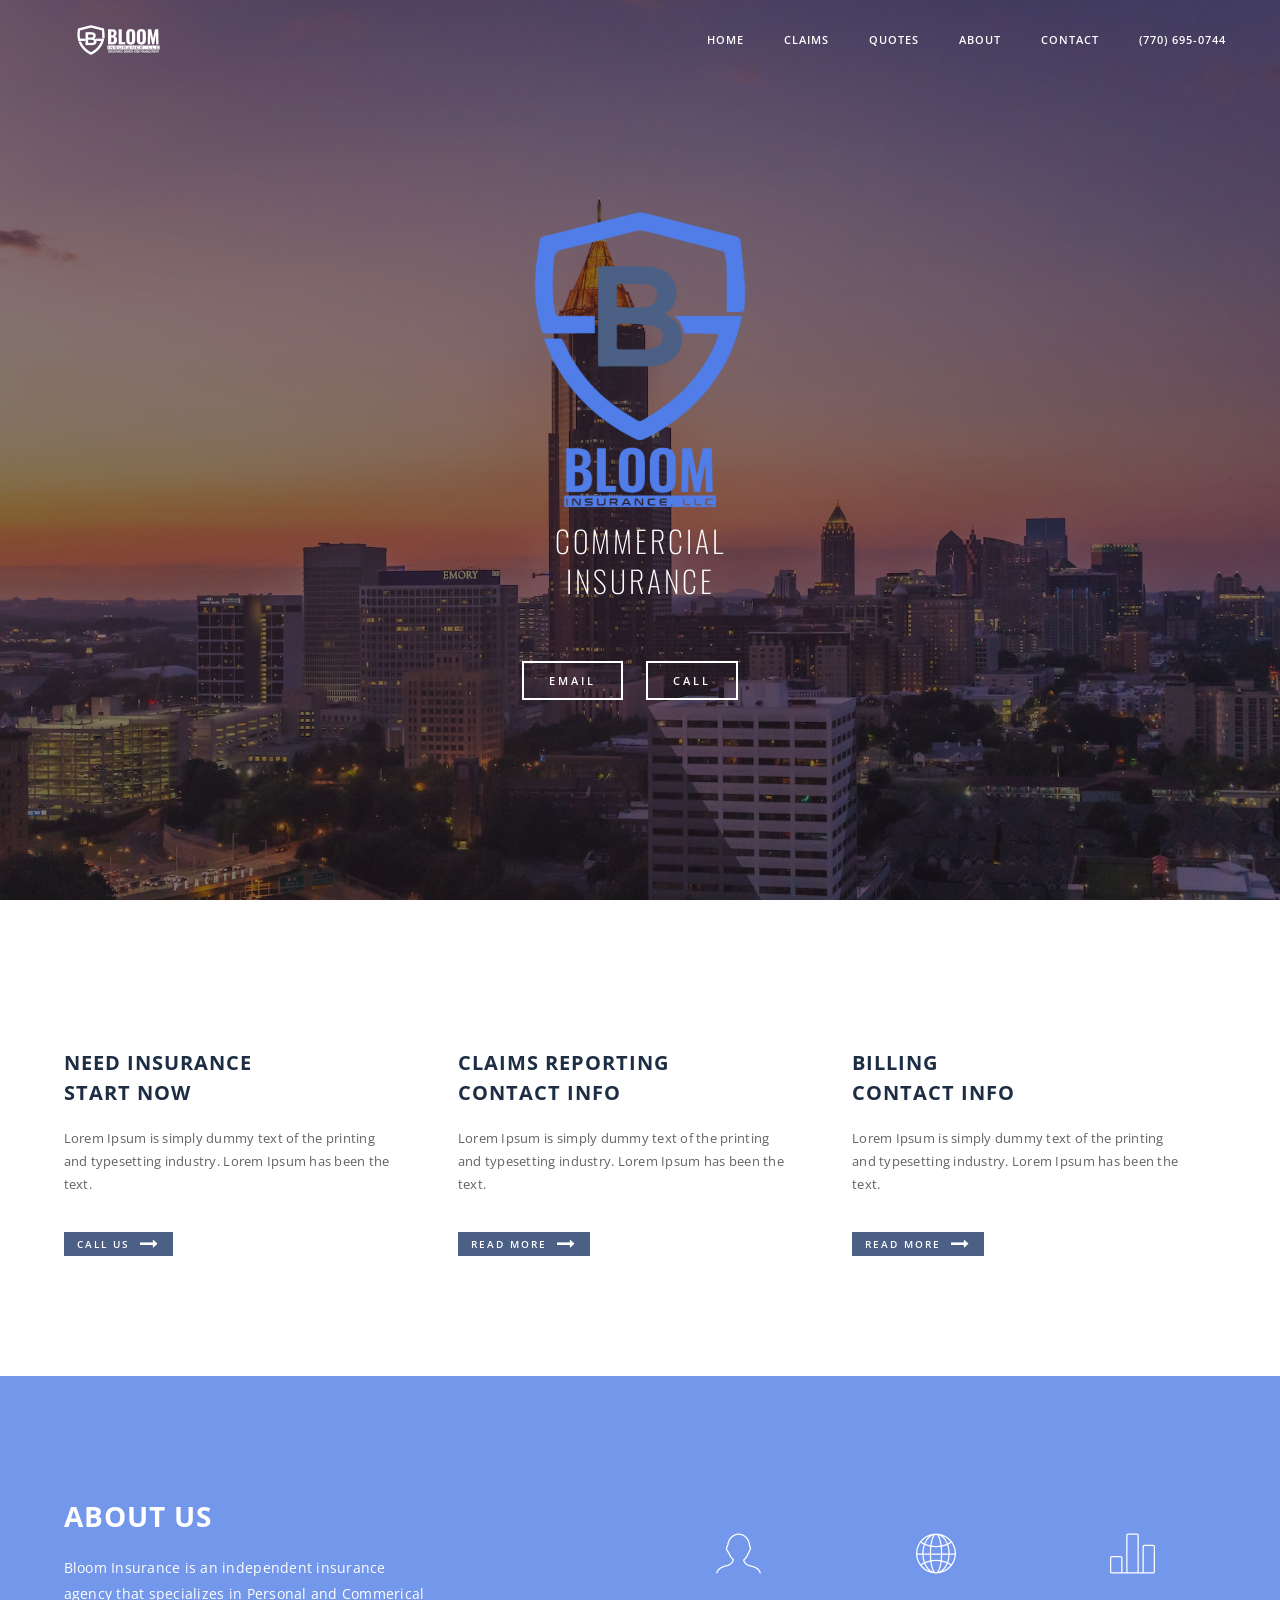
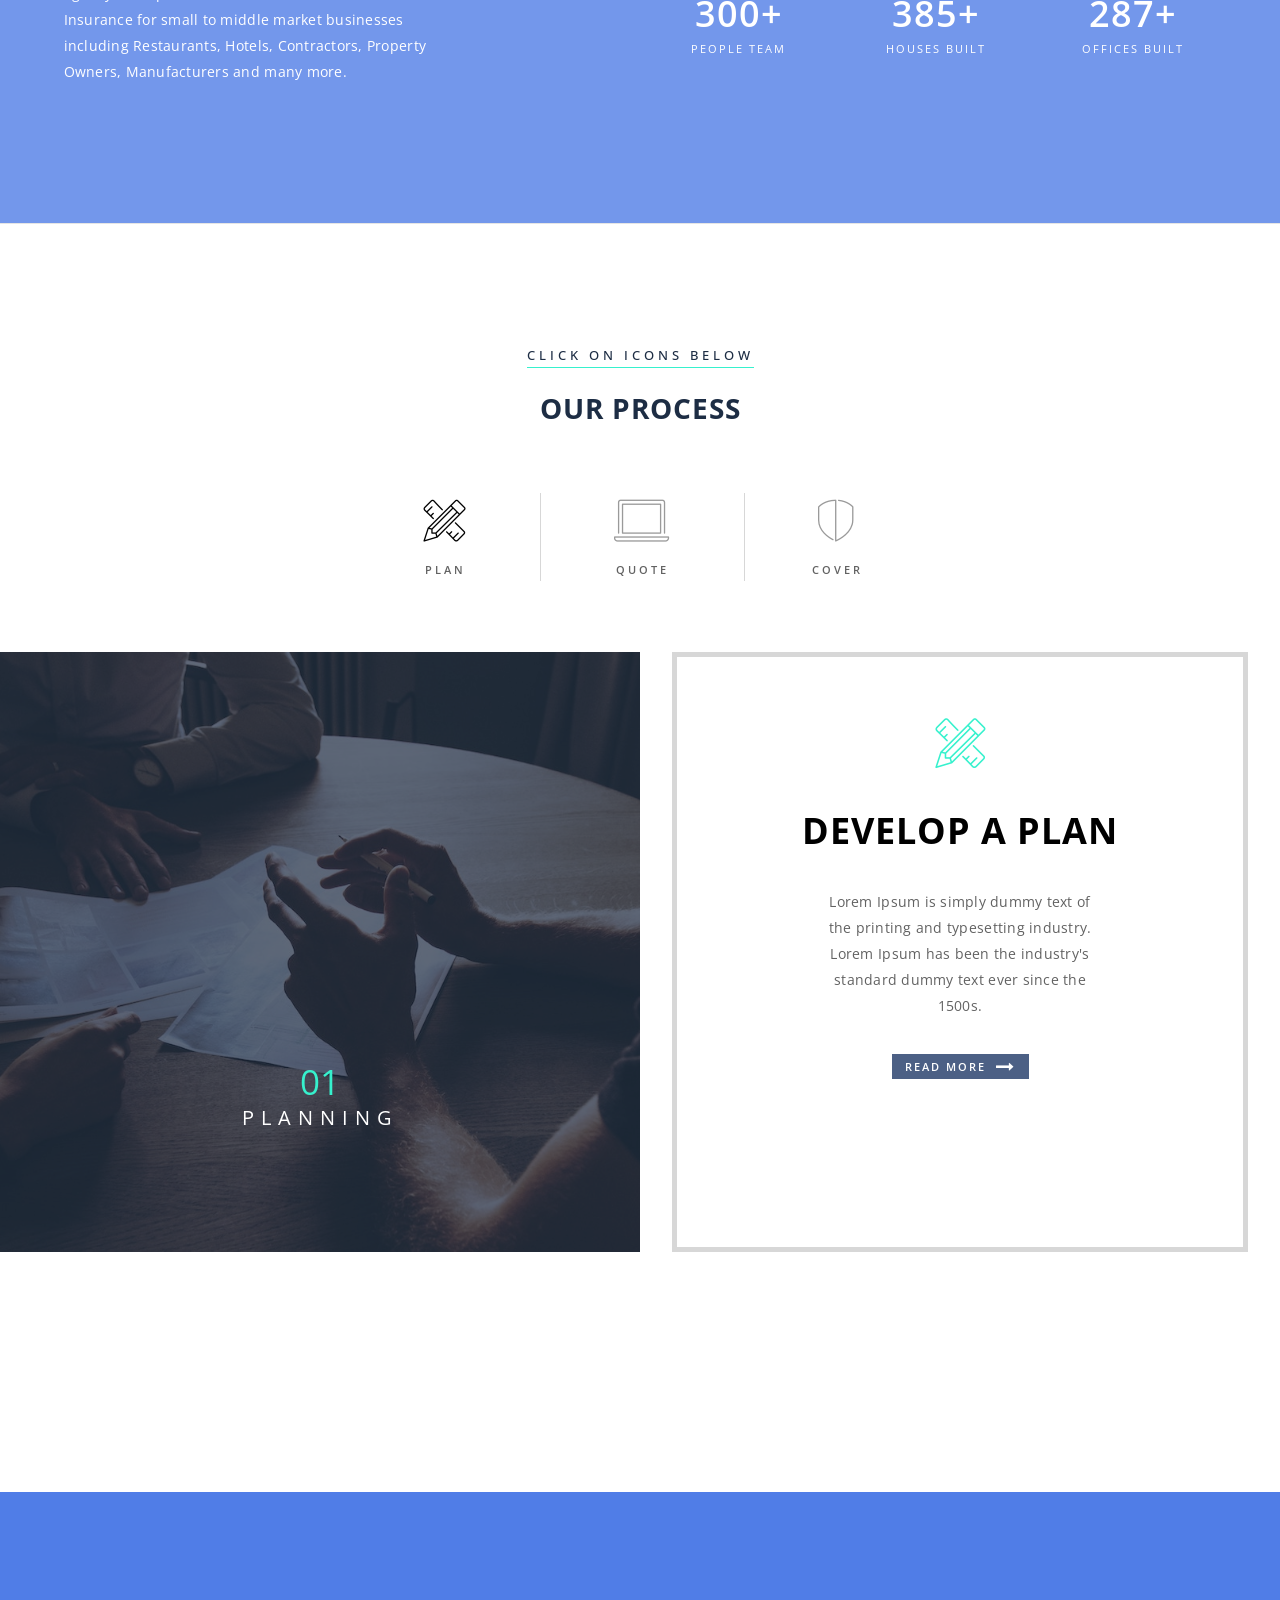
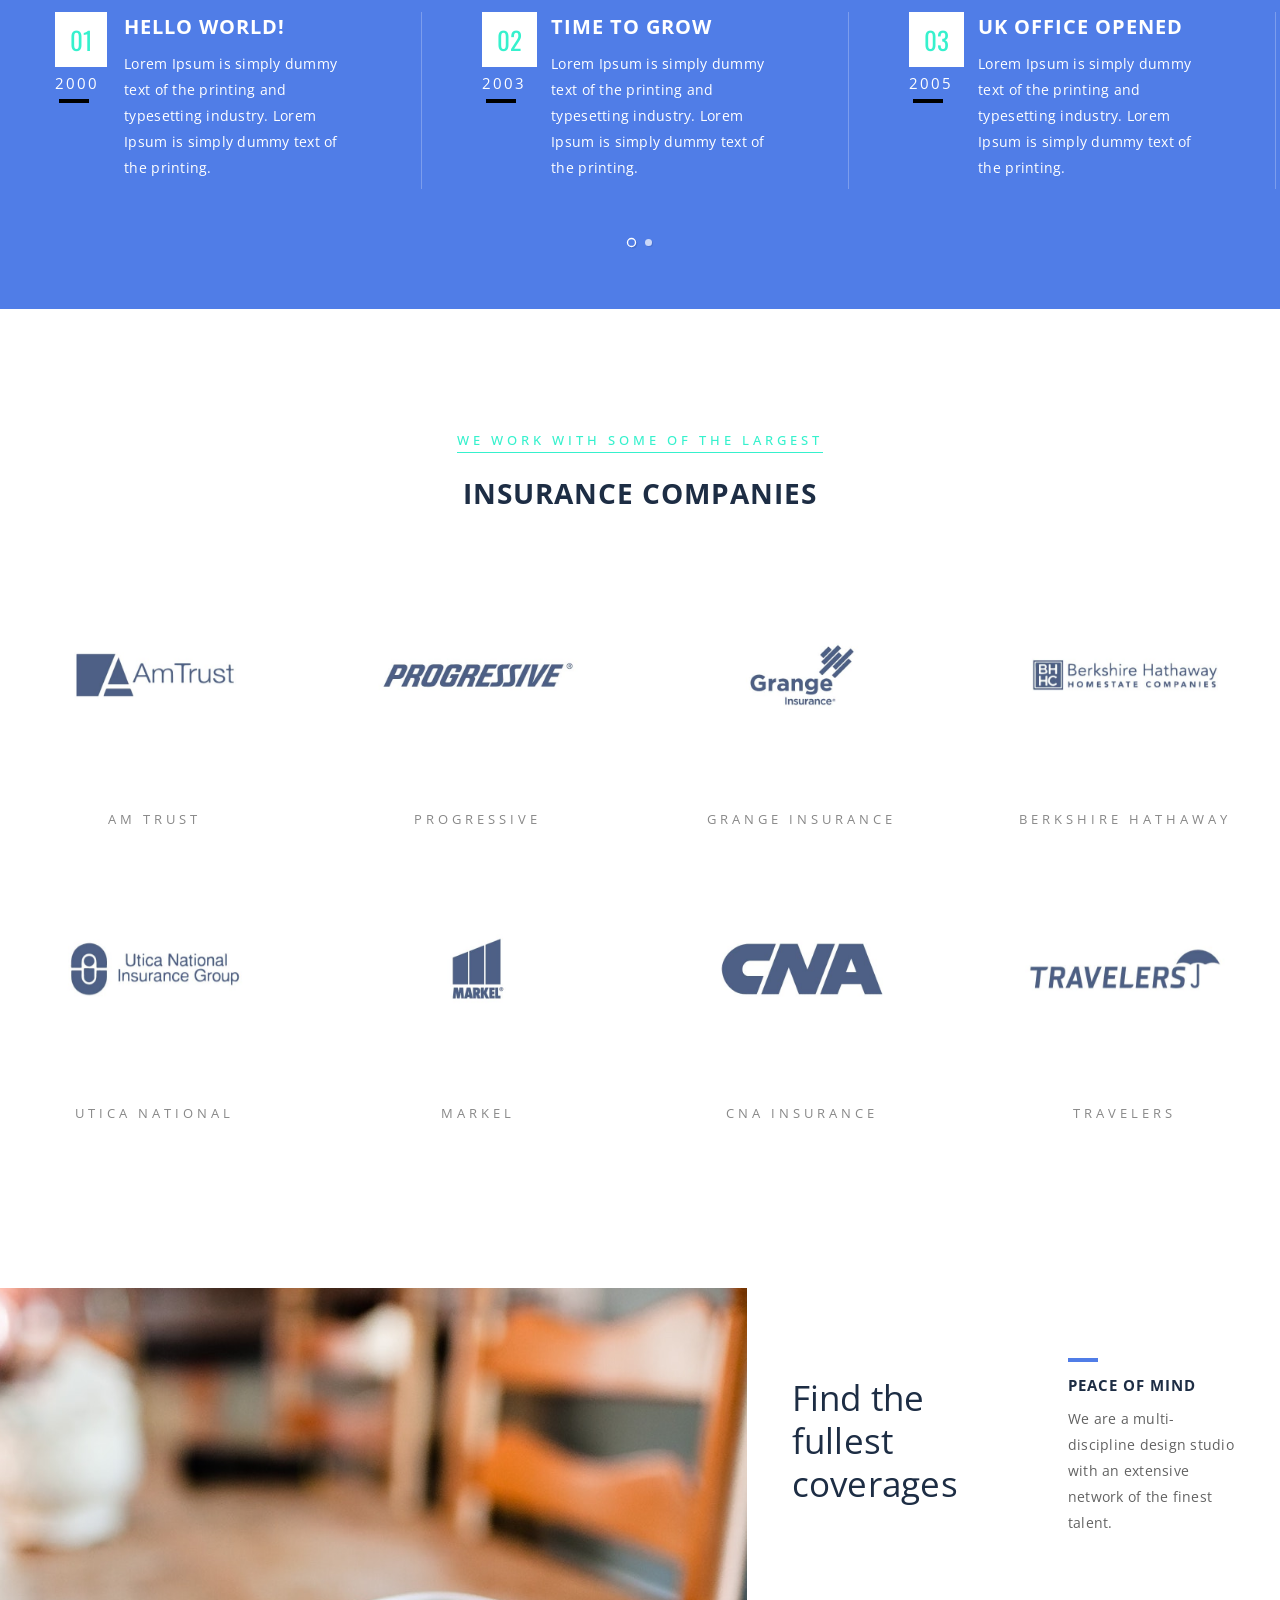
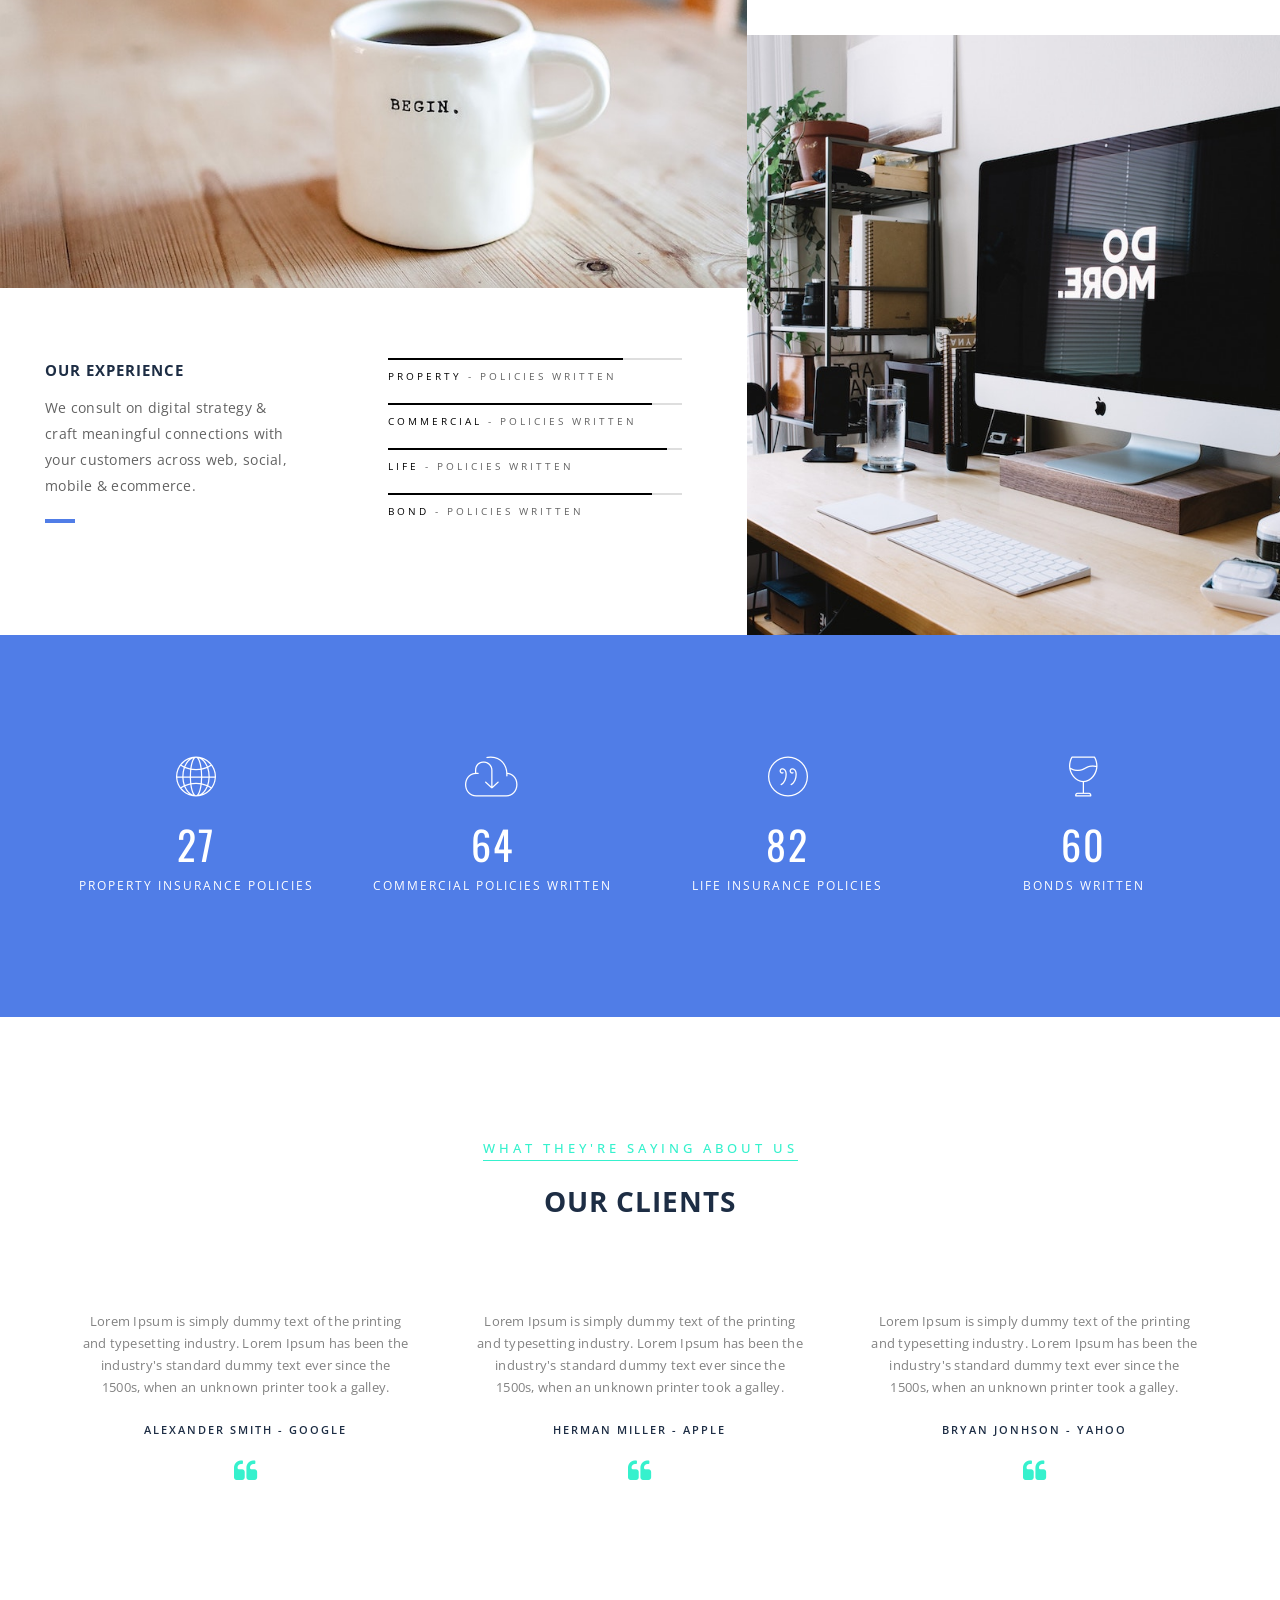
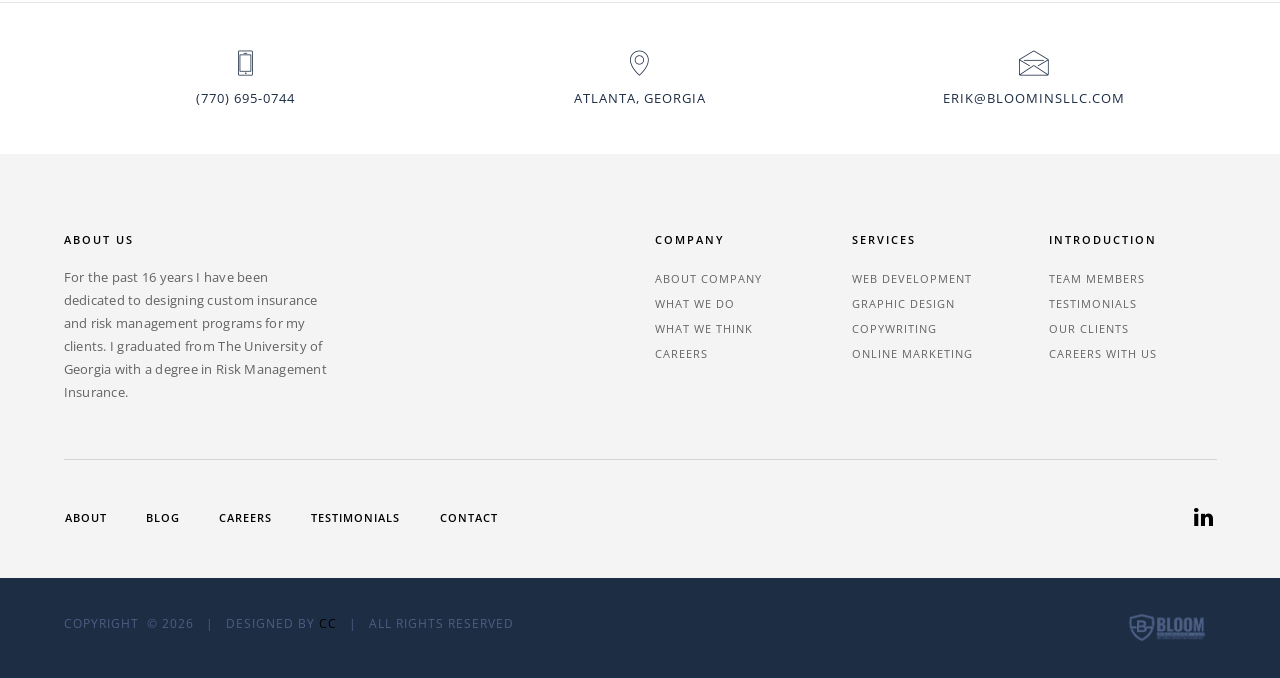
==== commit 6c2a5abb: "add ins logos" ====
--- a/index.html
+++ b/index.html
@@ -96,7 +96,7 @@
                                 <!-- end menu item -->
                                 <!-- menu item -->
                                 <li class="dropdown panel">
-                                    <a href="#collapse3" class="dropdown-toggle collapsed" data-toggle="collapse" data-parent="#accordion" data-hover="dropdown">Contact<i class="fa fa-angle-down"></i></a>
+                                    <a href="contact-us.html">Contact<i class="fa fa-angle-down"></i></a>
                                     <!-- sub menu -->
 
                                     <!-- end sub menu -->
@@ -190,9 +190,9 @@
             <div class="container position-relative">
                 <div class="row">
                     <div class="col-md-4 col-sm-12 sm-margin-bottom-ten sm-text-center">
-                        <h3 class="title-large text-uppercase font-weight-700 letter-spacing-1 white-text">Why Choose Us?</h3>
-                        <p class="text-med white-text margin-five">Lorem Ipsum is simply dummy text of the printing and typesetting industry. Lorem Ipsum has been the industry's standard dummy text ever since the 1500s.</p>
-                        <a class="text-small highlight-link text-uppercase bg-white black-text" href="#">Read More <i class="fa fa-long-arrow-right extra-small-icon black-text"></i></a>
+                        <h3 class="title-large text-uppercase font-weight-700 letter-spacing-1 white-text">about us</h3>
+                        <p class="text-med white-text margin-five"> Bloom Insurance is an independent insurance agency that specializes in Personal and Commerical Insurance for small to middle market businesses including Restaurants, Hotels, Contractors, Property Owners, Manufacturers and many more.</p>
+                        <!-- <a class="text-small highlight-link text-uppercase bg-white black-text" href="#">Read More <i class="fa fa-long-arrow-right extra-small-icon black-text"></i></a> -->
                     </div>
                     <div class="col-md-2 col-sm-4 col-md-offset-2 text-center margin-three xs-margin-bottom-ten">
                         <i class="icon-profile-male medium-icon white-text display-block"></i>
@@ -423,10 +423,9 @@
                                 <!-- work item -->
                                 <li>
                                     <figure>
-                                        <div class="gallery-img"><img src="images/bloom-insurance-axa.jpg" alt=""></div>
+                                        <div class="gallery-img"><img src="images/bloom-insurance-partner-amtrust.jpg" alt=""></div>
                                         <figcaption>
-                                            <h3>axa equitable</h3>
-                                            <p>billing & claims</p>
+                                            <h3>am trust</h3>
                                         </figcaption>
                                     </figure>
                                 </li>
@@ -434,10 +433,9 @@
                                 <!-- work item -->
                                 <li>
                                     <figure>
-                                        <div class="gallery-img"><img src="images/bloom-insurance-axa.jpg" alt=""></div>
+                                        <div class="gallery-img"><img src="images/bloom-insurance-partner-progressive.jpg" alt=""></div>
                                         <figcaption>
-                                            <h3>axa equitable</h3>
-                                            <p>billing & claims</p>
+                                            <h3>progressive</h3>
                                         </figcaption>
                                     </figure>
                                 </li>
@@ -445,10 +443,9 @@
                                 <!-- work item -->
                                 <li>
                                     <figure>
-                                        <div class="gallery-img"><img src="images/bloom-insurance-axa.jpg" alt=""></div>
+                                        <div class="gallery-img"><img src="images/bloom-insurance-partner-grange.jpg" alt=""></div>
                                         <figcaption>
-                                            <h3>axa equitable</h3>
-                                            <p>billing & claims</p>
+                                            <h3>grange insurance</h3>
                                         </figcaption>
                                     </figure>
                                 </li>
@@ -456,10 +453,9 @@
                                 <!-- work item -->
                                 <li>
                                     <figure>
-                                        <div class="gallery-img"><img src="images/bloom-insurance-axa.jpg" alt=""></div>
+                                        <div class="gallery-img"><img src="images/bloom-insurance-partner-berkshire.jpg" alt=""></div>
                                         <figcaption>
-                                            <h3>axa equitable</h3>
-                                            <p>billing & claims</p>
+                                            <h3>berkshire hathaway</h3>
                                         </figcaption>
                                     </figure>
                                 </li>
@@ -467,10 +463,9 @@
                                 <!-- work item -->
                                 <li>
                                     <figure>
-                                        <div class="gallery-img"><img src="images/bloom-insurance-axa.jpg" alt=""></div>
+                                        <div class="gallery-img"><img src="images/bloom-insurance-partner-utica.jpg" alt=""></div>
                                         <figcaption>
-                                            <h3>axa equitable</h3>
-                                            <p>billing & claims</p>
+                                            <h3>utica national</h3>
                                         </figcaption>
                                     </figure>
                                 </li>
@@ -478,10 +473,9 @@
                                 <!-- work item -->
                                 <li>
                                     <figure>
-                                        <div class="gallery-img"><img src="images/bloom-insurance-axa.jpg" alt=""></div>
+                                        <div class="gallery-img"><img src="images/bloom-insurance-partner-markel.jpg" alt=""></div>
                                         <figcaption>
-                                            <h3>axa equitable</h3>
-                                            <p>billing & claims</p>
+                                            <h3>markel</h3>
                                         </figcaption>
                                     </figure>
                                 </li>
@@ -489,10 +483,9 @@
                                 <!-- work item -->
                                 <li>
                                     <figure>
-                                        <div class="gallery-img"><img src="images/bloom-insurance-axa.jpg" alt=""></div>
+                                        <div class="gallery-img"><img src="images/bloom-insurance-partner-cna.jpg" alt=""></div>
                                         <figcaption>
-                                            <h3>axa equitable</h3>
-                                            <p>billing & claims</p>
+                                            <h3>cna insurance</h3>
                                         </figcaption>
                                     </figure>
                                 </li>
@@ -500,10 +493,9 @@
                                 <!-- work item -->
                                 <li>
                                     <figure>
-                                        <div class="gallery-img"><img src="images/bloom-insurance-axa.jpg" alt=""></div>
+                                        <div class="gallery-img"><img src="images/bloom-insurance-partner-travelers.jpg" alt=""></div>
                                         <figcaption>
-                                            <h3>axa equitable</h3>
-                                            <p>billing & claims</p>
+                                            <h3>travelers</h3>
                                         </figcaption>
                                     </figure>
                                 </li>
@@ -688,7 +680,7 @@
                         <h5>About Us</h5>
                         <!-- end headline -->
                         <!-- text -->
-                        <p class="footer-text">Lorem Ipsum is simply dummy text of the printing and typesetting industry. Lorem Ipsum has been the industry's standard dummy text ever since the 1500s.</p>
+                        <p class="footer-text">For the past 16 years I have been dedicated to designing custom insurance and risk management programs for my clients. I graduated from The University of Georgia with a degree in Risk Management Insurance.</p>
                         <!-- end text -->
                     </div>
                     <div class="col-md-2 col-sm-3 col-xs-4 footer-link2 col-md-offset-3">
@@ -746,9 +738,9 @@
                     </div>
                     <div class="col-md-6 col-sm-12 footer-social text-right sm-text-center">
                         <!-- social media link -->
-                        <a target="_blank" href="#"><i class="fa fa-facebook"></i></a>
-                        <a target="_blank" href="#"><i class="fa fa-twitter"></i></a>
-                        <a target="_blank" href="#"><i class="fa fa-linkedin"></i></a>
+                        <!-- <a target="_blank" href="#"><i class="fa fa-facebook"></i></a>
+                        <a target="_blank" href="#"><i class="fa fa-twitter"></i></a> -->
+                        <a target="_blank" href="https://www.linkedin.com/in/erik-bloomins/"><i class="fa fa-linkedin"></i></a>
                         <!-- end social media link -->
                     </div>
                 </div>
--- a/css/style.css
+++ b/css/style.css
@@ -1241,7 +1241,7 @@
 .grid figure { -webkit-transition: opacity 0.2s; transition: opacity 0.2s; }
 .grid figcaption {  bottom: 70px; opacity: 0; position: absolute; text-align: center; width: 100%; transition: all .3s ease; -webkit-transition: all .3s ease; -moz-transition: all .3s ease; }
 .gallery-img { opacity: 1; transition: all 0.3s ease 0s; overflow: hidden; }
-.grid figure:hover .gallery-img {background-color:#000; }
+.grid figure:hover .gallery-img {background-color:#fff; }
 .no-hover figure:hover .gallery-img {background-color: transparent !important; }
 .no-hover figure:hover img { opacity: 1 !important; -ms-transform: none; -webkit-transform: none;  transform: none; }
 figure:hover img { -ms-transform: scale(1.1,1.1); -webkit-transform: scale(1.1,1.1);  transform: scale(1.1,1.1); transition: all .3s ease; -webkit-transition: all .3s ease; -moz-transition: all .3s ease; opacity:0.15;  cursor:url("../images/icon-zoom-white.png"), pointer; }
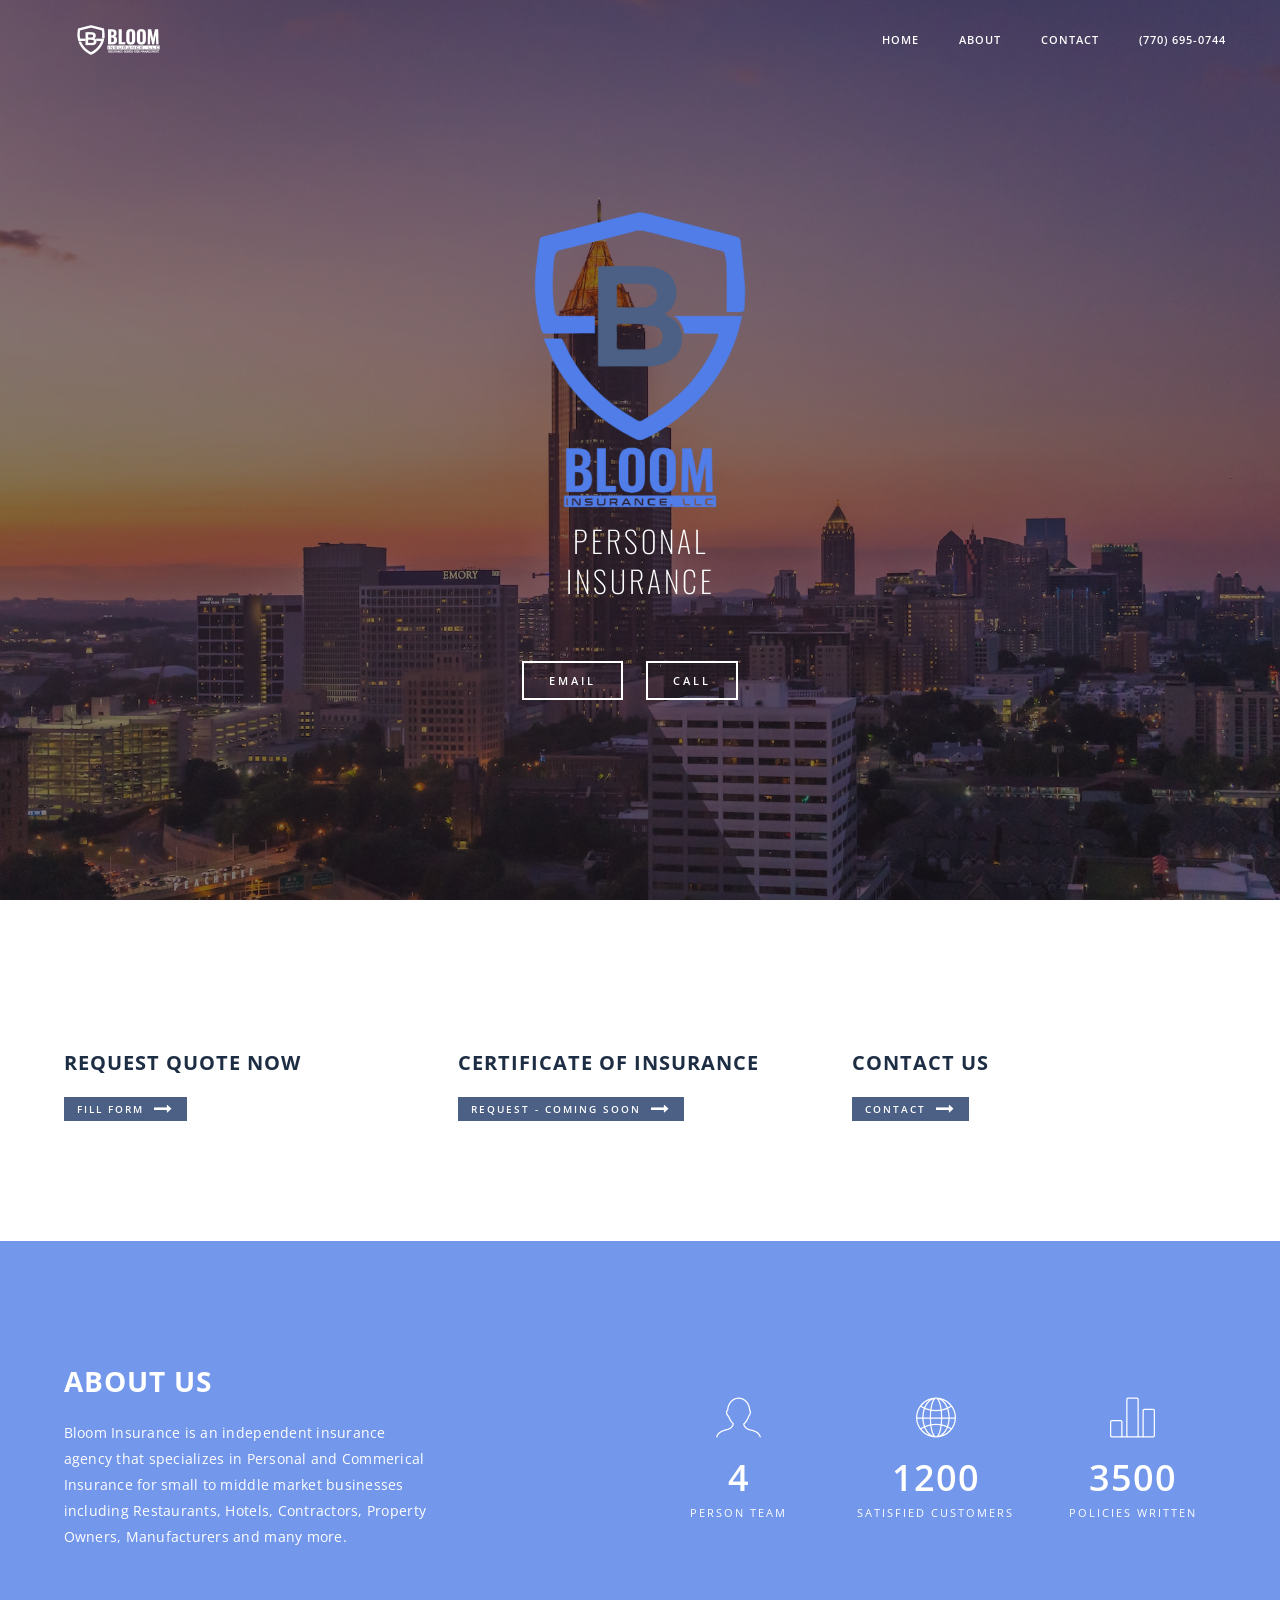
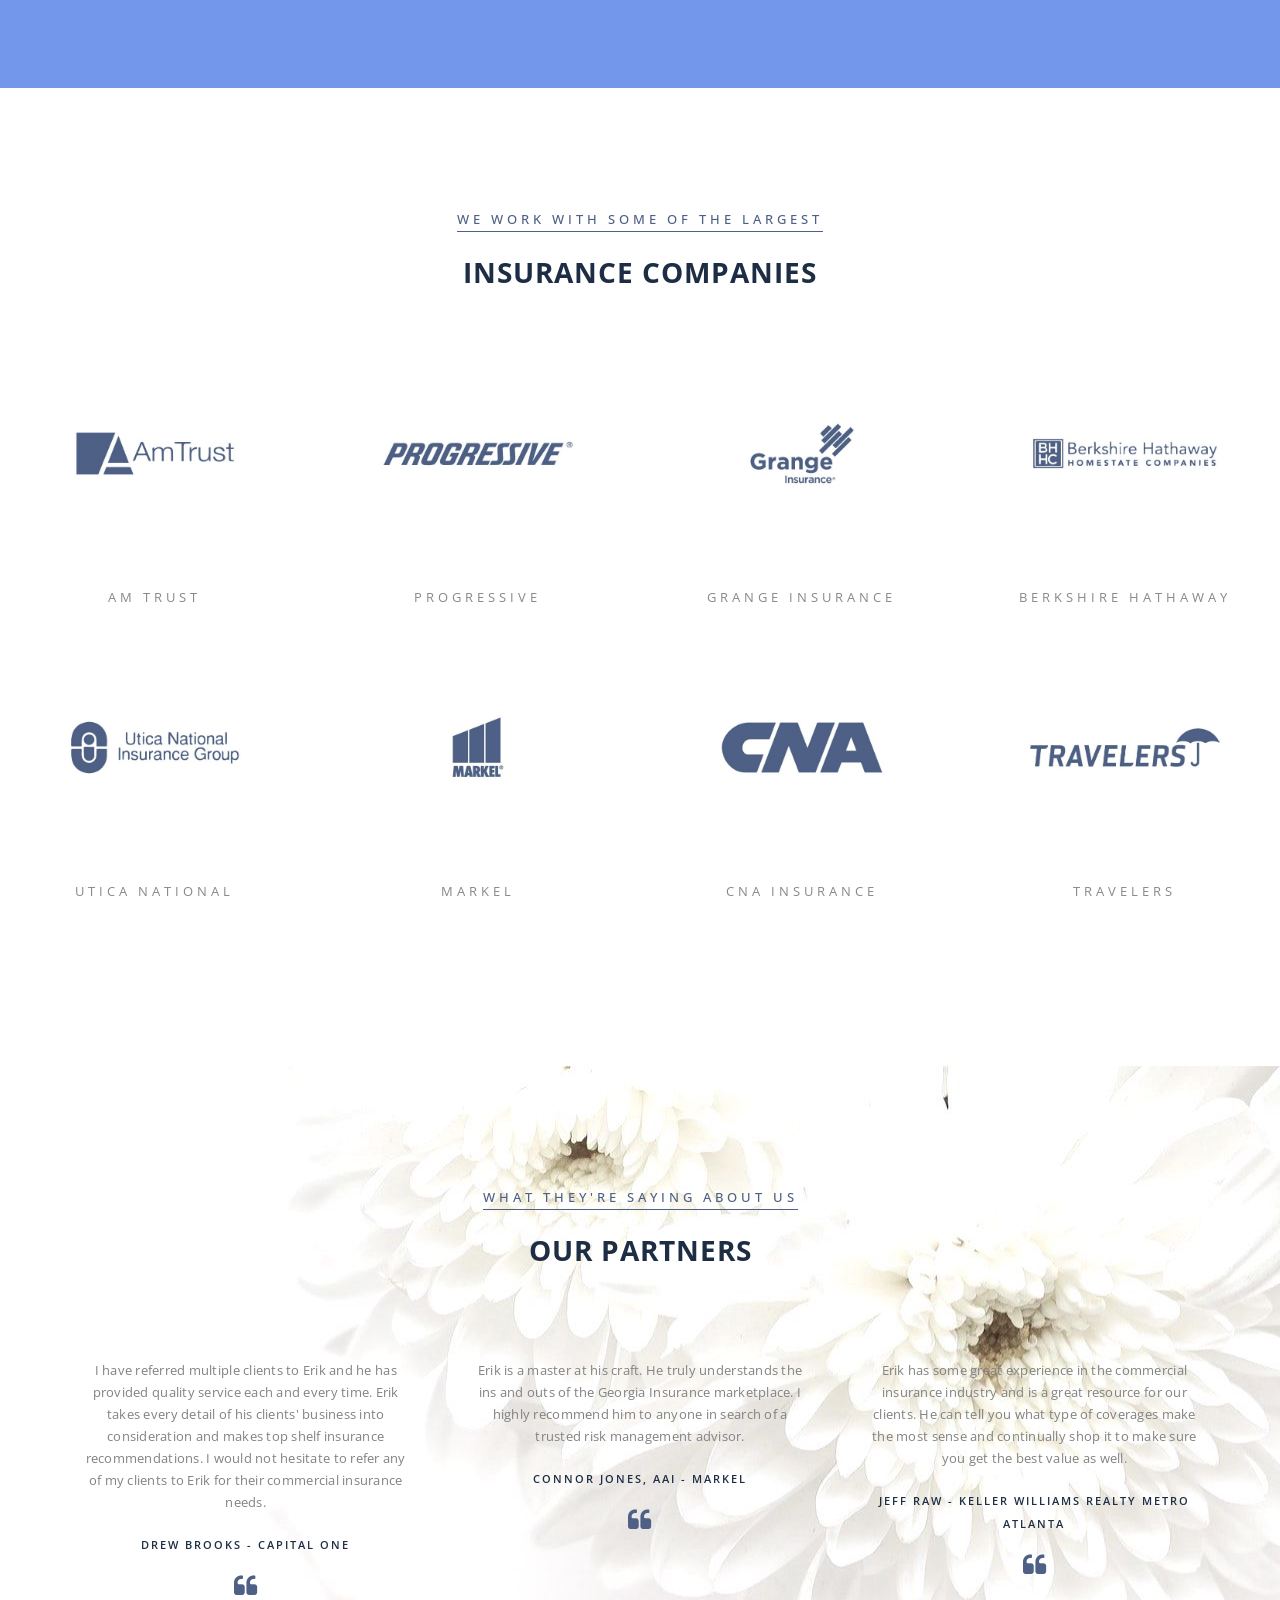
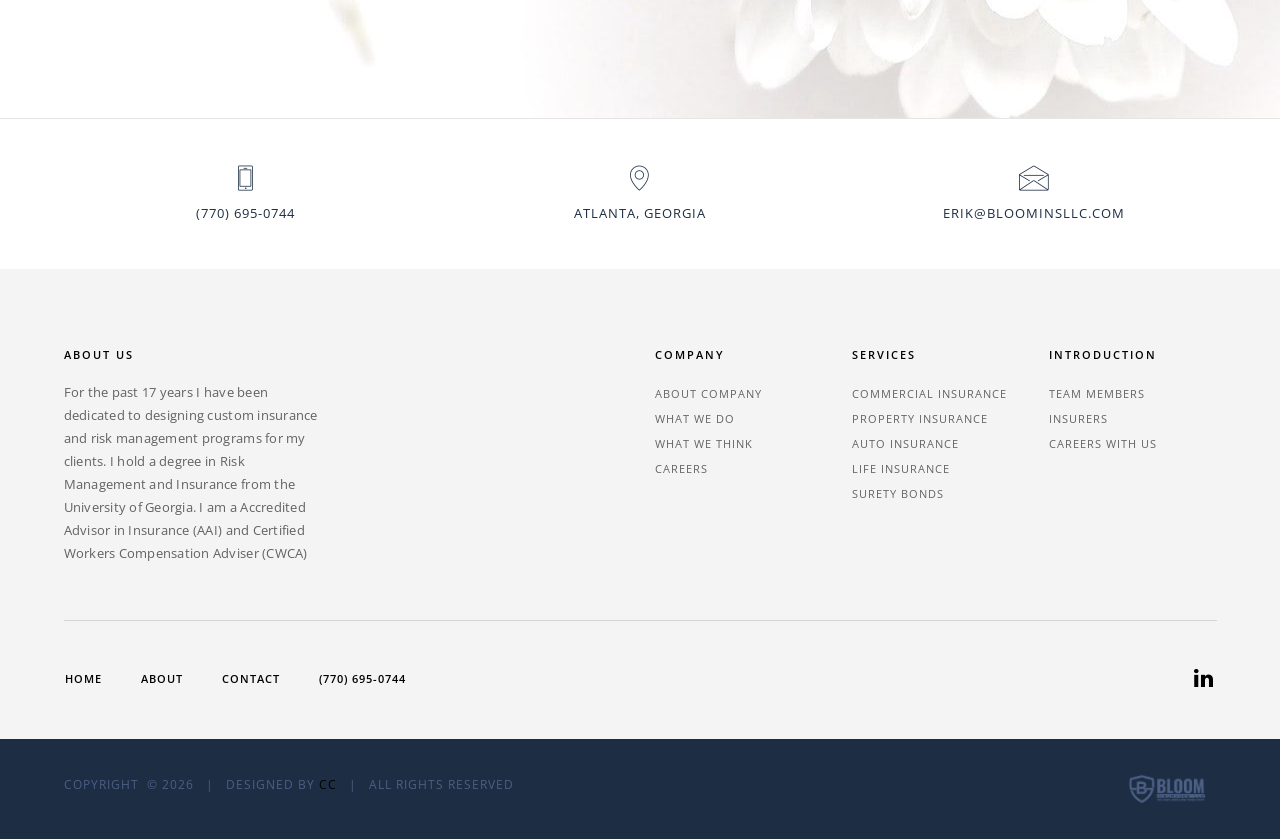
==== commit 9c1c99b5: "update about status" ====
--- a/index.html
+++ b/index.html
@@ -64,31 +64,16 @@
                             <ul id="accordion" class="nav navbar-nav navbar-right panel-group">
                                 <!-- menu item -->
                                 <li class="dropdown panel">
-                                    <a href="#collapse1" class="dropdown-toggle collapsed" data-toggle="collapse" data-parent="#accordion" data-hover="dropdown">Home <i class="fa fa-angle-down"></i></a>
+                                    <a href="index.html">Home <i class="fa fa-angle-down"></i></a>
                                     <!-- sub menu -->
 
                                     <!-- end sub menu -->
                                 </li>
                                 <!-- end menu item -->
+
                                 <!-- menu item -->
                                 <li class="dropdown panel">
-                                    <a href="#collapse2" class="dropdown-toggle collapsed" data-toggle="collapse" data-parent="#accordion" data-hover="dropdown">Claims <i class="fa fa-angle-down"></i></a>
-                                    <!-- sub menu -->
-
-                                    <!-- end sub menu -->
-                                </li>
-                                <!-- end menu item -->
-                                <!-- menu item -->
-                                <li class="dropdown panel">
-                                    <a href="#collapse5" class="dropdown-toggle collapsed" data-toggle="collapse" data-parent="#accordion" data-hover="dropdown">Quotes <i class="fa fa-angle-down"></i></a>
-                                    <!-- sub menu -->
-
-                                    <!-- end sub menu -->
-                                </li>
-                                <!-- end menu item -->
-                                <!-- menu item -->
-                                <li class="dropdown panel">
-                                    <a href="#collapse4" class="dropdown-toggle collapsed" data-toggle="collapse" data-parent="#accordion" data-hover="dropdown">About <i class="fa fa-angle-down"></i></a>
+                                    <a href="#aboutus">About <i class="fa fa-angle-down"></i></a>
                                     <!-- sub menu -->
 
                                     <!-- end sub menu -->
@@ -104,7 +89,7 @@
                                 <!-- end menu item -->
                                 <!-- menu item -->
                                 <li class="dropdown panel">
-                                    <a href="#collapse6" class="dropdown-toggle collapsed" data-toggle="collapse" data-parent="#accordion" data-hover="dropdown">(770) 695-0744 <i class="fa fa-angle-down"></i></a>
+                                    <a href="tel:7706950744">(770) 695-0744 <i class="fa fa-angle-down"></i></a>
                                     <!-- sub menu -->
 
                                     <!-- end sub menu -->
@@ -123,7 +108,7 @@
         <!-- parallax section -->
         <section class="parallax1 parallax-fix full-screen no-padding scroll-to-down-white" onclick="scrollToDownSection()">
             <div class="slider-overlay bg-slider"></div>
-            <img class="parallax-background-img" src="images/xxx.jpg" alt="atlanta skyline bloom insurance" />
+            <img class="parallax-background-img" src="images/bloom-insurance-altanta.jpg" alt="atlanta skyline bloom insurance" />
             <div class="container full-screen position-relative" >
                 <div class="slider-typography">
                     <div class="slider-text-middle-main">
@@ -133,13 +118,13 @@
                             </div>
                             <span class="cd-headline slide animation2 white-text text-uppercase">
                                 <span class="cd-words-wrapper text-center ">
-                                    <b class="is-visible">Property<br>Insurance</b>
+                                    <b class="is-visible">personal<br>Insurance</b>
                                     <b>Commercial<br>Insurance</b>
-                                    <b>Life<br>Insurance</b>
+                                    <b>property<br>Insurance</b>
                                 </span>
                             </span><br>
-                            <a class="btn-small-white btn margin-six inner-link" href="#features">Email</a>
-                            <a class="btn-small-white btn margin-six inner-link" href="#features">Call</a>
+                            <a class="btn-small-white btn margin-six inner-link" href="mailto:erik@bloominsllc.com">Email</a>
+                            <a class="btn-small-white btn margin-six inner-link" href="tel:7706950744">Call</a>
                         </div>
                     </div>
                 </div>
@@ -153,23 +138,22 @@
                 <div class="row">
                     <!-- features item -->
                     <div class="col-md-4 col-sm-6 sm-margin-bottom-ten xs-text-center">
-                        <span class="title-small text-uppercase font-weight-700 black-text letter-spacing-1 margin-seven display-block">need insurance<br> start now</span>
-                        <p class="margin-ten no-margin-top width-90 xs-center-col xs-display-block">Lorem Ipsum is simply dummy text of the printing and typesetting industry. Lorem Ipsum has been the text.</p>
-                        <a href="#" class="highlight-link text-uppercase white-text">call us <i class="fa fa-long-arrow-right extra-small-icon white-text"></i></a>
+                        <span class="title-small text-uppercase font-weight-700 black-text letter-spacing-1 margin-seven display-block">request quote now<br> </span>
+                        <!-- <p class="margin-ten no-margin-top width-90 xs-center-col xs-display-block">Lorem Ipsum is simply dummy text of the printing and typesetting industry. Lorem Ipsum has been the text.</p> -->
+                        <a href="http://eepurl.com/gYiO19" class="highlight-link text-uppercase white-text">fill form <i class="fa fa-long-arrow-right extra-small-icon white-text"></i></a>
                     </div>
                     <!-- end features item -->
                     <!-- features item -->
                     <div class="col-md-4 col-sm-6 sm-margin-bottom-ten xs-text-center">
-                        <span class="title-small text-uppercase font-weight-700 black-text letter-spacing-1 margin-seven display-block">claims reporting<br> contact info</span>
-                        <p class="margin-ten no-margin-top width-90 xs-center-col xs-display-block">Lorem Ipsum is simply dummy text of the printing and typesetting industry. Lorem Ipsum has been the text.</p>
-                        <a href="#" class="highlight-link text-uppercase white-text">Read More <i class="fa fa-long-arrow-right extra-small-icon white-text"></i></a>
+                        <span class="title-small text-uppercase font-weight-700 black-text letter-spacing-1 margin-seven display-block">certificate of insurance<br> </span>
+                        <a href="#" class="highlight-link text-uppercase white-text">request - coming soon <i class="fa fa-long-arrow-right extra-small-icon white-text"></i></a>
                     </div>
                     <!-- end features item -->
                     <!-- features item -->
                     <div class="col-md-4 col-sm-6 xs-margin-bottom-ten xs-text-center">
-                        <span class="title-small text-uppercase font-weight-700 black-text letter-spacing-1 margin-seven display-block">billing<br> contact info</span>
-                        <p class="margin-ten no-margin-top width-90 xs-center-col xs-display-block">Lorem Ipsum is simply dummy text of the printing and typesetting industry. Lorem Ipsum has been the text.</p>
-                        <a href="#" class="highlight-link text-uppercase white-text">Read More <i class="fa fa-long-arrow-right extra-small-icon white-text"></i></a>
+                        <span class="title-small text-uppercase font-weight-700 black-text letter-spacing-1 margin-seven display-block">contact us<br> </span>
+                        <!-- <p class="margin-ten no-margin-top width-90 xs-center-col xs-display-block">Lorem Ipsum is simply dummy text of the printing and typesetting industry. Lorem Ipsum has been the text.</p> -->
+                        <a href="contact-us.html" class="highlight-link text-uppercase white-text">contact <i class="fa fa-long-arrow-right extra-small-icon white-text"></i></a>
                     </div>
                     <!-- end features item -->
                     <!-- features item -->
@@ -185,7 +169,7 @@
         <!-- end features section -->
 
         <!-- why choose us section -->
-        <section class="fix-background" style="background-image:url('images/bloom-insurance-why.jpg');">
+        <section id="aboutus" class="fix-background" style="background-image:url('images/bloom-insurance-why.jpg');">
             <div class="opacity-full bg-blue"></div>
             <div class="container position-relative">
                 <div class="row">
@@ -196,214 +180,30 @@
                     </div>
                     <div class="col-md-2 col-sm-4 col-md-offset-2 text-center margin-three xs-margin-bottom-ten">
                         <i class="icon-profile-male medium-icon white-text display-block"></i>
-                        <h1 class="font-weight-600 white-text margin-five no-margin-bottom">300+</h1>
-                        <p class="text-uppercase white-text letter-spacing-2 text-small margin-three">People Team</p>
+                        <h1 class="font-weight-600 white-text margin-five no-margin-bottom">4</h1>
+                        <p class="text-uppercase white-text letter-spacing-2 text-small margin-three">Person Team</p>
                     </div>
                     <div class="col-md-2 col-sm-4 text-center margin-three xs-margin-bottom-ten">
                         <i class="icon-global medium-icon white-text display-block"></i>
-                        <h1 class="font-weight-600 white-text margin-five no-margin-bottom">385+</h1>
-                        <p class="text-uppercase white-text letter-spacing-2 text-small margin-three">Houses Built</p>
+                        <h1 class="font-weight-600 white-text margin-five no-margin-bottom">1200</h1>
+                        <p class="text-uppercase white-text letter-spacing-2 text-small margin-three">Satisfied customers</p>
                     </div>
                     <div class="col-md-2 col-sm-4 text-center margin-three">
                         <i class="icon-bargraph medium-icon white-text display-block"></i>
-                        <h1 class="font-weight-600 white-text margin-five no-margin-bottom">287+</h1>
-                        <p class="text-uppercase white-text letter-spacing-2 text-small margin-three">Offices Built</p>
+                        <h1 class="font-weight-600 white-text margin-five no-margin-bottom">3500</h1>
+                        <p class="text-uppercase white-text letter-spacing-2 text-small margin-three">policies written</p>
                     </div>
                 </div>
             </div>
         </section>
         <!-- end why choose us section -->
 
-        <!-- work process section -->
-        <section class="border-top corporate-standards no-padding-bottom">
-            <div class="container">
-                <div class="row">
-                    <!-- section title -->
-                    <div class="col-md-12 text-center corporate-slider sm-margin-bottom-seven">
-                        <p class="sub-title black-text letter-spacing-4 no-margin-top xs-letter-spacing-2">click on icons below</p><br>
-                        <span class="title-large text-uppercase font-weight-700 black-text letter-spacing-1">our process</span>
-                    </div>
-                    <!-- end section title -->
-                </div>
-            </div>
-            <div class="container-fluid margin-five no-margin-bottom no-padding">
-                <div class="row no-margin">
-                    <!-- tab -->
-                    <div class="col-md-12 col-sm-12 center-col text-center no-padding" id="animated-tab">
-                        <!-- tab navigation -->
-                        <ul class="nav nav-tabs margin-five no-margin-top xs-margin-bottom-seven">
-                            <li class="nav active"><a href="#tab6_sec1" data-toggle="tab" class="xs-min-height-inherit xs-no-padding"><span><i class="icon-tools"></i></span></a><br><span class="text-small text-uppercase letter-spacing-3 margin-five font-weight-600 xs-letter-spacing-none">Plan</span></li>
-                            <li class="nav"><a href="#tab6_sec2" data-toggle="tab" class="xs-min-height-inherit xs-no-padding"><span><i class="icon-laptop"></i></span></a><br><span class="text-small text-uppercase letter-spacing-3 margin-five font-weight-600 xs-letter-spacing-none">quote</span></li>
-                            <li class="nav"><a href="#tab6_sec3" data-toggle="tab" class="xs-min-height-inherit xs-no-padding"><span><i class="icon-shield"></i></span></a><br><span class="text-small text-uppercase letter-spacing-3 margin-five font-weight-600 xs-letter-spacing-none">cover</span></li>
-
-                        </ul>
-                        <!-- end tab navigation -->
-                        <!-- tab content section -->
-                        <div class="tab-content">
-                            <!-- tab content -->
-                            <div id="tab6_sec1" class="text-center center-col tab-pane fade in active">
-                                <div class="tab-pane fade in">
-                                    <div class="col-lg-6 col-md-6 no-padding corporate-standards-img cover-background position-relative" style="background-image:url('images/bloom-insurance-plan.jpg');">
-                                        <div class="opacity-medium bg-dark-gray"></div>
-                                        <p class="title-small text-uppercase corporate-standards-title white-text letter-spacing-7"><span class="title-extra-large no-letter-spacing sea-green-text">01</span><br>Planning</p>
-                                    </div>
-                                    <div class="col-lg-6 col-md-6 corporate-standards-text sm-margin-lr-four sm-margin-top-four xs-padding-tb-ten">
-                                        <div class="img-border-small-fix border-gray"></div>
-                                        <i class="icon-tools large-icon sea-green-text"></i>
-                                        <h1 class="margin-ten no-margin-bottom">Develop a Plan</h1>
-                                        <p class="text-med margin-ten width-80 center-col xs-width-100">Lorem Ipsum is simply dummy text of the printing and typesetting industry. Lorem Ipsum has been the industry's standard dummy text ever since the 1500s.</p>
-                                        <a class="text-small highlight-link text-uppercase white-text" href="#">Read More <i class="fa fa-long-arrow-right extra-small-icon white-text"></i></a>
-                                    </div>
-                                </div>
-                            </div>
-                            <!-- end tab content -->
-                            <!-- tab content -->
-                            <div id="tab6_sec2" class="text-center center-col tab-pane fade in">
-                                <div class="tab-pane fade in">
-                                    <div class="col-lg-6 col-md-6 no-padding corporate-standards-img cover-background position-relative" style="background-image:url('images/bloom-insurance-quote.jpg');">
-                                        <div class="opacity-medium bg-dark-gray"></div>
-                                        <p class="title-small text-uppercase corporate-standards-title white-text letter-spacing-7"><span class="title-extra-large no-letter-spacing sea-green-text">02</span><br>Quote</p>
-                                    </div>
-                                    <div class="col-lg-6 col-md-6 corporate-standards-text sm-margin-lr-four sm-margin-top-four xs-padding-tb-ten">
-                                        <div class="img-border-small-fix border-gray"></div>
-                                        <i class="icon-laptop large-icon sea-green-text"></i>
-                                        <h1 class="margin-ten no-margin-bottom">Find the best policy</h1>
-                                        <p class="text-med margin-ten width-80 center-col">Lorem Ipsum is simply dummy text of the printing and typesetting industry. Lorem Ipsum has been the industry's standard dummy text ever since the 1500s.</p>
-                                        <a class="text-small highlight-link text-uppercase white-text" href="#">Read More <i class="fa fa-long-arrow-right extra-small-icon white-text"></i></a>
-                                    </div>
-                                </div>
-                            </div>
-                            <!-- end tab content -->
-                            <!-- tab content -->
-                            <div id="tab6_sec3" class="text-center center-col tab-pane fade in">
-                                <div class="tab-pane fade in">
-                                    <div class="col-lg-6 col-md-6 no-padding corporate-standards-img cover-background position-relative" style="background-image:url('images/bloom-insurance-cover.jpg');">
-                                        <div class="opacity-medium bg-dark-gray"></div>
-                                        <p class="title-small text-uppercase corporate-standards-title white-text letter-spacing-7"><span class="title-extra-large no-letter-spacing sea-green-text">03</span><br>Cover</p>
-                                    </div>
-                                    <div class="col-lg-6 col-md-6 corporate-standards-text sm-margin-lr-four sm-margin-top-four xs-padding-tb-ten">
-                                        <div class="img-border-small-fix border-gray"></div>
-                                        <i class="icon-shield large-icon sea-green-text"></i>
-                                        <h1 class="margin-ten no-margin-bottom">Coverage</h1>
-                                        <p class="text-med margin-ten width-80 center-col">Lorem Ipsum is simply dummy text of the printing and typesetting industry. Lorem Ipsum has been the industry's standard dummy text ever since the 1500s.</p>
-                                        <a class="text-small highlight-link text-uppercase white-text" href="#">Read More <i class="fa fa-long-arrow-right extra-small-icon white-text"></i></a>
-                                    </div>
-                                </div>
-                            </div>
-                            <!-- end tab content -->
-                            <!-- tab content -->
-
-
-                            <!-- end tab content -->
-                        </div>
-                        <!-- end tab content section -->
-                    </div>
-                    <!-- end tab -->
-                </div>
-            </div>
-        </section>
-        <!-- end work process section -->
-        <!-- features section -->
-        <section>
-            <div class="container">
-
-            </div>
-        </section>
-        <!-- end features section -->
-
-        <!-- timeline section -->
-        <section id="blog-slider-main" class="blog-slider bg-blue xs-padding-bottom-fifteen">
-            <div class="container-fuild position-relative">
-                <div class="row no-margin">
-                    <!-- timeline -->
-                    <div id="blog-slider" class="owl-carousel owl-theme light-pagination timeline">
-                        <!-- timeline item #1 -->
-                        <div class="item">
-                            <div class="col-md-2 col-sm-3 col-xs-3 col-md-offset-1 text-center">
-                                <span class="timeline-number bg-white sea-green-text display-inline-block">01</span>
-                                <span class="text-large white-text display-block margin-ten">2000</span>
-                                <div class="separator-line-thick bg-black"></div>
-                            </div>
-                            <div class="col-md-9 col-sm-8 col-xs-9 border-right border-transperent-light xs-no-border">
-                                <h5 class="title-small text-uppercase font-weight-700 letter-spacing-1 white-text">Hello World!</h5>
-                                <p class="text-med margin-three width-80 white-text xs-width-100">Lorem Ipsum is simply dummy text of the printing and typesetting industry. Lorem Ipsum is simply dummy text of the printing.</p>
-                            </div>
-                        </div>
-                        <!-- end timeline item #1 -->
-                        <!-- timeline item #2 -->
-                        <div class="item">
-                            <div class="col-md-2 col-sm-3 col-xs-3 col-md-offset-1 text-center">
-                                <span class="timeline-number bg-white sea-green-text display-inline-block">02</span>
-                                <span class="text-large white-text display-block margin-ten">2003</span>
-                                <div class="separator-line-thick bg-black"></div>
-                            </div>
-                            <div class="col-md-9 col-sm-8 col-xs-9 border-right border-transperent-light xs-no-border">
-                                <h5 class="title-small text-uppercase font-weight-700 letter-spacing-1 white-text">Time To Grow</h5>
-                                <p class="text-med margin-three width-80 white-text xs-width-100">Lorem Ipsum is simply dummy text of the printing and typesetting industry. Lorem Ipsum is simply dummy text of the printing.</p>
-                            </div>
-                        </div>
-                        <!-- end timeline item #2 -->
-                        <!-- timeline item #3 -->
-                        <div class="item">
-                            <div class="col-md-2 col-sm-3 col-xs-3 col-md-offset-1 text-center">
-                                <span class="timeline-number bg-white sea-green-text display-inline-block">03</span>
-                                <span class="text-large white-text display-block margin-ten">2005</span>
-                                <div class="separator-line-thick bg-black"></div>
-                            </div>
-                            <div class="col-md-9 col-sm-8 col-xs-9 border-right border-transperent-light xs-no-border">
-                                <h5 class="title-small text-uppercase font-weight-700 letter-spacing-1 white-text">UK Office Opened</h5>
-                                <p class="text-med margin-three width-80 white-text xs-width-100">Lorem Ipsum is simply dummy text of the printing and typesetting industry. Lorem Ipsum is simply dummy text of the printing.</p>
-                            </div>
-                        </div>
-                        <!-- end timeline item #3 -->
-                        <!-- timeline item #4 -->
-                        <div class="item">
-                            <div class="col-md-2 col-sm-3 col-xs-3 col-md-offset-1 text-center">
-                                <span class="timeline-number bg-white sea-green-text display-inline-block">04</span>
-                                <span class="text-large white-text display-block margin-ten">2008</span>
-                                <div class="separator-line-thick bg-black"></div>
-                            </div>
-                            <div class="col-md-9 col-sm-8 col-xs-9 border-right border-transperent-light xs-no-border">
-                                <h5 class="title-small text-uppercase font-weight-700 letter-spacing-1 white-text">Google Partner</h5>
-                                <p class="text-med margin-three width-80 white-text xs-width-100">Lorem Ipsum is simply dummy text of the printing and typesetting industry. Lorem Ipsum is simply dummy text of the printing.</p>
-                            </div>
-                        </div>
-                        <!-- end timeline item #4 -->
-                        <!-- timeline item #5 -->
-                        <div class="item">
-                            <div class="col-md-2 col-sm-3 col-xs-3 col-md-offset-1 text-center">
-                                <span class="timeline-number bg-white sea-green-text display-inline-block">05</span>
-                                <span class="text-large white-text display-block margin-ten">2010</span>
-                                <div class="separator-line-thick bg-black"></div>
-                            </div>
-                            <div class="col-md-9 col-sm-8 col-xs-9 border-right border-transperent-light xs-no-border">
-                                <h5 class="title-small text-uppercase font-weight-700 letter-spacing-1 white-text">official Awwwards</h5>
-                                <p class="text-med margin-three width-80 white-text xs-width-100">Lorem Ipsum is simply dummy text of the printing and typesetting industry. Lorem Ipsum is simply dummy text of the printing.</p>
-                            </div>
-                        </div>
-                        <!-- end timeline item #5 -->
-                        <!-- timeline item #6 -->
-                        <div class="item">
-                            <div class="col-md-2 col-sm-3 col-xs-3 col-md-offset-1 text-center">
-                                <span class="timeline-number bg-white sea-green-text display-inline-block">06</span>
-                                <span class="text-large white-text display-block margin-ten">2014</span>
-                                <div class="separator-line-thick bg-black"></div>
-                            </div>
-                            <div class="col-md-9 col-sm-8 col-xs-9 border-right border-transperent-light xs-no-border">
-                                <h5 class="title-small text-uppercase font-weight-700 letter-spacing-1 white-text">US Office Opened</h5>
-                                <p class="text-med margin-three width-80 white-text xs-width-100">Lorem Ipsum is simply dummy text of the printing and typesetting industry. Lorem Ipsum is simply dummy text of the printing.</p>
-                            </div>
-                        </div>
-                        <!-- end timeline item #6 -->
-                    </div>
-                    <!-- end timeline -->
-                </div>
-            </div>
-        </section>
-        <!-- end timeline section -->
+
+
+
 
         <!-- project section -->
-        <section class="work-4col gutter work-with-title wide wide-title xs-no-padding-bottom">
+        <section id="companies" class="work-4col gutter work-with-title wide wide-title xs-no-padding-bottom">
             <div class="container">
                 <div class="row">
                     <!-- section title -->
@@ -511,118 +311,15 @@
         </section>
         <!-- end project section -->
 
-        <!-- highlight section -->
-        <section class="no-padding">
-            <div class="container-fluid ">
-                <div class="row">
-                    <div class="col-md-7 no-padding">
-                        <div class="col-md-12 corporate-about-img cover-background" style="background-image:url('images/bloom-insurance-about.jpg');"></div>
-                        <div class="col-md-12 corporate-about-text no-padding-bottom sm-margin-bottom-ten">
-                            <!-- text -->
-                            <div class="col-md-5 col-sm-6 md-full-width xs-no-padding">
-                                <span class="text-large xs-no-padding-left font-weight-700 black-text letter-spacing-1 margin-five no-margin-top display-block width-80">Our experience</span>
-                                <p class="text-med">We consult on digital strategy &amp; craft meaningful connections with your customers across web, social, mobile &amp; ecommerce.</p>
-                                <div class="separator-line-thick bg-blue no-margin-bottom no-margin-lr xs-margin-top-four"></div>
-                                <span class="margin-ten-bottom display-none md-display-block xs-display-block clearfix"></span>
-                            </div>
-                            <!-- end text -->
-                            <!-- progress bar -->
-                            <div class="col-md-6 col-sm-6 pull-right md-full-width xs-no-float xs-no-padding">
-                                <div class="progress-bar-main margin-top-50">
-                                    <div class="progress-bar-sub">
-                                        <div class="progress">
-                                            <div class="progress-bar" role="progressbar" aria-valuenow="100" aria-valuemin="0" aria-valuemax="100" style="width: 80%;"></div>
-                                        </div>
-                                        <div class="progress-name"><strong>Property</strong> - policies written</div>
-                                    </div>
-                                    <div class="progress-bar-sub">
-                                        <div class="progress">
-                                            <div class="progress-bar" role="progressbar" aria-valuenow="80" aria-valuemin="0" aria-valuemax="100" style="width: 90%;"></div>
-                                        </div>
-                                        <div class="progress-name"><strong>Commercial</strong> - policies written</div>
-                                    </div>
-                                    <div class="progress-bar-sub">
-                                        <div class="progress">
-                                            <div class="progress-bar" role="progressbar" aria-valuenow="95" aria-valuemin="0" aria-valuemax="100" style="width: 95%;"></div>
-                                        </div>
-                                        <div class="progress-name"><strong>Life</strong> - policies written</div>
-                                    </div>
-                                    <div class="progress-bar-sub">
-                                        <div class="progress">
-                                            <div class="progress-bar" role="progressbar" aria-valuenow="90" aria-valuemin="0" aria-valuemax="100" style="width: 90%;"></div>
-                                        </div>
-                                        <div class="progress-name"><strong>bond</strong> - policies written</div>
-                                    </div>
-                                </div>
-                            </div>
-                            <!-- end progress bar -->
-                        </div>
-                    </div>
-                    <div class="col-md-5 no-padding">
-                        <div class="col-md-12 padding-seven corporate-about-text sm-margin-bottom-two">
-                            <div class="col-md-6 col-sm-6 padding-two-bottom md-full-width xs-no-padding">
-                                <div class="separator-line-thick bg-white no-margin-top no-margin-lr sm-margin-bottom-two"></div>
-                                <span class="title-extra-large black-text">Find the fullest coverages</span>
-                                <span class="margin-ten-bottom display-none md-display-block xs-display-block clearfix"></span>
-                            </div>
-                            <!-- text -->
-                            <div class="col-md-5 col-sm-6 padding-two-bottom pull-right md-full-width xs-no-float xs-no-padding">
-                                <div class="separator-line-thick bg-blue no-margin-top no-margin-lr sm-margin-bottom-two"></div>
-                                <span class="text-large xs-no-padding-left font-weight-700 black-text letter-spacing-1 margin-five no-margin-top display-block sm-margin-bottom-two">Peace of mind</span>
-                                <p class="text-med">We are a multi-discipline design studio with an extensive network of the finest talent.</p>
-                            </div>
-                            <!-- end text -->
-                        </div>
-                        <div class="col-md-12 corporate-about-img cover-background" style="background-image:url('images/bloom-insurance-do.jpg');"></div>
-                    </div>
-                </div>
-            </div>
-        </section>
-        <!-- end highlight section -->
-        <!-- counter section -->
-        <section id="counter"  class="bg-blue">
-            <div class="container">
-                <div class="row">
-                    <!-- counter -->
-                    <div class="col-md-3 col-sm-6 bottom-margin text-center counter-section wow fadeInUp sm-margin-bottom-ten" data-wow-duration="300ms">
-                        <i class="icon-global medium-icon white-text"></i>
-                        <span class="timer counter-number white-text alt-font" data-to="312" data-speed="7000"></span>
-                        <span class="counter-title white-text">Property Insurance Policies</span>
-                    </div>
-                    <!-- end counter -->
-                    <!-- counter -->
-                    <div class="col-md-3 col-sm-6 bottom-margin text-center counter-section wow fadeInUp sm-margin-bottom-ten" data-wow-duration="600ms">
-                        <i class="icon-download medium-icon white-text"></i>
-                        <span class="timer counter-number white-text alt-font" data-to="741" data-speed="7000"></span>
-                        <span class="counter-title white-text">Commercial policies written</span>
-                    </div>
-                    <!-- end counter -->
-                    <!-- counter -->
-                    <div class="col-md-3 col-sm-6 bottom-margin-small text-center counter-section wow fadeInUp xs-margin-bottom-ten" data-wow-duration="900ms">
-                        <i class="icon-quote medium-icon white-text"></i>
-                        <span class="timer counter-number white-text alt-font" data-to="956" data-speed="7000"></span>
-                        <span class="counter-title white-text">Life insurance policies</span>
-                    </div>
-                    <!-- end counter -->
-                    <!-- counter -->
-                    <div class="col-md-3 col-sm-6 text-center counter-section wow fadeInUp" data-wow-duration="1200ms">
-                        <i class="icon-wine medium-icon white-text"></i>
-                        <span class="timer counter-number white-text alt-font" data-to="698" data-speed="7000"></span>
-                        <span class="counter-title white-text">Bonds written</span>
-                    </div>
-                    <!-- end counter -->
-                </div>
-            </div>
-        </section>
-        <!-- end counter section -->
         <!-- clients reviews section -->
-        <section class="last-section">
+        <section class="last-section" class="fix-background" style="background-image:url('images/bloom-insurance-reviews.jpg');">
+
             <div class="container">
                 <div class="row">
                     <!-- section title -->
                     <div class="col-md-12 text-center corporate-slider sm-margin-bottom-seven ">
                         <p class="sub-title sea-green-text letter-spacing-4 no-margin-top">what they're saying about us</p><br>
-                        <span class="title-large text-uppercase font-weight-700 black-text letter-spacing-1">our clients</span>
+                        <span class="title-large text-uppercase font-weight-700 black-text letter-spacing-1">our partners</span>
                     </div>
                     <!-- end section title -->
                 </div>
@@ -630,24 +327,24 @@
                     <!-- testimonials item -->
                     <div class="col-md-4 col-sm-4 testimonial-style2 text-center wow fadeIn margin-ten no-margin-top">
 
-                        <p class="center-col width-90">Lorem Ipsum is simply dummy text of the printing and typesetting industry. Lorem Ipsum has been the industry's standard dummy text ever since the 1500s, when an unknown printer took a galley.</p>
-                        <span class="name black-text">Alexander Smith - Google</span>
+                        <p class="center-col width-90">I have referred multiple clients to Erik and he has provided quality service each and every time. Erik takes every detail of his clients' business into consideration and makes top shelf insurance recommendations. I would not hesitate to refer any of my clients to Erik for their commercial insurance needs.</p>
+                        <span class="name black-text">Drew Brooks - Capital One</span>
                         <i class="fa fa-quote-left small-icon sea-green-text display-block margin-five no-margin-bottom"></i>
                     </div>
                     <!-- end testimonials item -->
                     <!-- testimonials item -->
                     <div class="col-md-4 col-sm-4 testimonial-style2 text-center wow fadeIn margin-ten no-margin-top">
 
-                        <p class="center-col width-90">Lorem Ipsum is simply dummy text of the printing and typesetting industry. Lorem Ipsum has been the industry's standard dummy text ever since the 1500s, when an unknown printer took a galley.</p>
-                        <span class="name black-text">Herman Miller - Apple</span>
+                        <p class="center-col width-90">Erik is a master at his craft. He truly understands the ins and outs of the Georgia Insurance marketplace. I highly recommend him to anyone in search of a trusted risk management advisor.</p>
+                        <span class="name black-text">Connor Jones, AAI - Markel</span>
                         <i class="fa fa-quote-left small-icon sea-green-text display-block margin-five no-margin-bottom"></i>
                     </div>
                     <!-- end testimonials item -->
                     <!-- testimonials item -->
                     <div class="col-md-4 col-sm-4 testimonial-style2 text-center wow fadeIn margin-ten no-margin-top">
 
-                        <p class="center-col width-90">Lorem Ipsum is simply dummy text of the printing and typesetting industry. Lorem Ipsum has been the industry's standard dummy text ever since the 1500s, when an unknown printer took a galley.</p>
-                        <span class="name black-text">Bryan Jonhson - Yahoo</span>
+                        <p class="center-col width-90">Erik has some great experience in the commercial insurance industry and is a great resource for our clients. He can tell you what type of coverages make the most sense and continually shop it to make sure you get the best value as well.</p>
+                        <span class="name black-text">Jeff Raw - Keller Williams Realty Metro Atlanta</span>
                         <i class="fa fa-quote-left small-icon sea-green-text display-block margin-five no-margin-bottom"></i>
                     </div>
                     <!-- end testimonials item -->
@@ -656,6 +353,14 @@
             </div>
         </section>
         <!-- end clients reviews section -->
+
+        <!-- highlight section -->
+
+        <!-- end highlight section -->
+        <!-- counter section -->
+
+        <!-- end counter section -->
+
         <!-- footer -->
         <footer>
             <div class=" bg-white footer-top">
@@ -680,7 +385,7 @@
                         <h5>About Us</h5>
                         <!-- end headline -->
                         <!-- text -->
-                        <p class="footer-text">For the past 16 years I have been dedicated to designing custom insurance and risk management programs for my clients. I graduated from The University of Georgia with a degree in Risk Management Insurance.</p>
+                        <p class="footer-text">For the past 17 years I have been dedicated to designing custom insurance and risk management programs for my clients. I hold a degree in Risk Management and Insurance from the University of Georgia. I am a Accredited Advisor in Insurance (AAI) and Certified Workers Compensation Adviser (CWCA)</p>
                         <!-- end text -->
                     </div>
                     <div class="col-md-2 col-sm-3 col-xs-4 footer-link2 col-md-offset-3">
@@ -689,10 +394,10 @@
                         <!-- end headline -->
                         <!-- link -->
                         <ul>
-                            <li><a href="#">About Company</a></li>
-                            <li><a href="#">What We Do</a></li>
-                            <li><a href="#">What We Think</a></li>
-                            <li><a href="#">Careers</a></li>
+                            <li><a href="#aboutus">About Company</a></li>
+                            <li><a href="#aboutus">What We Do</a></li>
+                            <li><a href="#aboutus">What We Think</a></li>
+                            <li><a href="contact-us.html">Careers</a></li>
                         </ul>
                         <!-- end link -->
                     </div>
@@ -702,10 +407,11 @@
                         <!-- end headline -->
                         <!-- link -->
                         <ul>
-                            <li><a href="#">Web Development</a></li>
-                            <li><a href="#">Graphic Design</a></li>
-                            <li><a href="#">Copywriting</a></li>
-                            <li><a href="#">Online Marketing</a></li>
+                            <li><a href="#">commercial insurance</a></li>
+                            <li><a href="#">property insurance</a></li>
+                            <li><a href="#">auto insurance</a></li>
+                            <li><a href="#">life insurance</a></li>
+                            <li><a href="#">surety bonds</a></li>
                         </ul>
                         <!-- end link -->
                     </div>
@@ -715,10 +421,9 @@
                         <!-- end headline -->
                         <!-- link -->
                         <ul>
-                            <li><a href="#">Team Members</a></li>
-                            <li><a href="#">Testimonials</a></li>
-                            <li><a href="#">Our Clients</a></li>
-                            <li><a href="#">Careers With Us</a></li>
+                            <li><a href="contact-us.html">Team Members</a></li>
+                            <li><a href="#companies">insurers</a></li>
+                            <li><a href="contact-us.html">Careers With Us</a></li>
                         </ul>
                         <!-- end link -->
                     </div>
@@ -728,11 +433,10 @@
                     <div class="col-md-6 col-sm-12 sm-text-center sm-margin-bottom-four">
                         <!-- link -->
                         <ul class="list-inline footer-link text-uppercase">
-                            <li><a href="#">About</a></li>
-                            <li><a href="#">Blog</a></li>
-                            <li><a href="#">Careers</a></li>
-                            <li><a href="#">Testimonials</a></li>
-                            <li><a href="#">Contact</a></li>
+                            <li><a href="index.html">home</a></li>
+                            <li><a href="#aboutus">About</a></li>
+                            <li><a href="contact-us.html">Contact</a></li>
+                            <li><a href="tel:7706950744">(770) 695-0744</a></li>
                         </ul>
                         <!-- end link -->
                     </div>
@@ -779,7 +483,7 @@
         <!-- animation -->
         <script type="text/javascript" src="js/wow.min.js"></script>
         <!-- page scroll -->
-        <script type="text/javascript" src="js/page-scroll.js"></script>
+        <!-- <script type="text/javascript" src="js/page-scroll.js"></script> -->
         <!-- easy piechart-->
         <script type="text/javascript" src="js/jquery.easypiechart.js"></script>
         <!-- parallax -->
--- a/css/style.css
+++ b/css/style.css
@@ -48,9 +48,9 @@
 /* ===================================
     Google font
 ====================================== */
-@import url(http://fonts.googleapis.com/css?family=Open+Sans:400,300,600,700,800);
-@import url(http://fonts.googleapis.com/css?family=Oswald:400,300,700);
-@import url(http://fonts.googleapis.com/css?family=Open+Sans+Condensed:300,300italic,700);
+@import url(https://fonts.googleapis.com/css?family=Open+Sans:400,300,600,700,800);
+@import url(https://fonts.googleapis.com/css?family=Oswald:400,300,700);
+@import url(https://fonts.googleapis.com/css?family=Open+Sans+Condensed:300,300italic,700);
 
 /* ===================================
     Reset
@@ -151,7 +151,7 @@
 
 .dark-gray-text { color:#4C6085 !important}
 .black-text{ color:#1D2D44 !important}
-.sea-green-text { color:#36F1CD !important}
+.sea-green-text { color:#4e6086 !important}
 
 /* letter spacing */
 .no-letter-spacing { letter-spacing: 0px !important}
@@ -2122,7 +2122,7 @@
 .corporate-standards-title { left: 0; position: absolute; right: 0; text-align: center; top: 68%; z-index:5 }
 .corporate-standards-img i { color:#36F1CD !important}
 .corporate-standards-text .img-border-small-fix {z-index:-1}
-.sub-title {  border-bottom: 1px solid #36F1CD; display: inline-block; font-weight: 500; margin-top: 10px; text-transform: uppercase; }
+.sub-title {  border-bottom: 1px solid #4e6086; display: inline-block; font-weight: 500; margin-top: 10px; text-transform: uppercase; }
 
 /* photography */
 .photography-slider h1 {font-size:90px; letter-spacing:50px; font-weight:700}
--- a/css/responsive.css
+++ b/css/responsive.css
@@ -14,7 +14,7 @@
     /*  blog home slider  */
     .blog-slider-con figcaption h3 { letter-spacing: 2px; }
     .blog-slider-con figcaption span { letter-spacing: 2px; }
-    
+
     /*  onepage agency option 2  */
     .box-min-height { min-height: 778px;}
 }
@@ -27,24 +27,24 @@
     .blog-slider-con figcaption h3 { letter-spacing: 1px; }
     .blog-slider-con figcaption span { letter-spacing: 2px; }
     .shop-newsletter { padding: 2% 45px 0; }
-    
+
     /* agency */
     .agency-header span { margin-top: 12%; }
-    
+
     /* fashion */
     .fashion-right .right-content .title-large { font-size: 23px !important}
     .fashion-right .right-content { padding: 8%;}
-    
+
     /* spa */
     .spa-sider .slider-content .get-bg { margin-bottom: 10%;}
-    
+
     /* onepage agency option 2 */
     .short-history h1.title {font-size: 50px;}
-    
+
     /* client */
     .client-text {padding: 0 35px;}
 }
- 
+
 @media only screen and (min-width: 991px) and (max-width: 1200px) {
     .md-display-block { display: block !important}
 }
@@ -60,10 +60,10 @@
 
     /*  grid figcaption   */
     .md-bottom-10 { bottom: 10px !important;}
-    
+
     /* heading */
     .subheader { padding: 0 15px; }
-    
+
     /* travel agency */
     .popular-destinations-highlight { padding: 20px 15px; }
     .popular-destinations-text { padding: 25px 0; }
@@ -100,7 +100,7 @@
 
     /*  blog home grid  */
     .blog-slider-grid figcaption { padding: 15px; }
-    
+
     /*  latest-blogs  */
     .latest-blogs .like-share .blog-like, .blog-share, .comment {margin-right: 8px !important;}
     .latest-blogs .blog-content {padding: 15px;}
@@ -120,27 +120,27 @@
     /*  countdown timer  */
     .notify-me-main input { width: 63%; }
     .notify-me-main .btn-small { width: 37%; }
-    
+
     /*  text center  */
     .md-text-center { text-align: center !important;}
-    
+
     /*  display  */
     .md-display-none { display: none !important}
-    
+
     /*  margin  */
     .md-margin-two-bottom { margin-bottom: 2% !important; }
     .md-margin-three-bottom { margin-bottom: 3% !important; }
     .md-margin-four-bottom { margin-bottom: 4% !important; }
     .md-margin-five-bottom { margin-bottom: 5% !important; }
     .md-margin-ten-bottom { margin-bottom: 10% !important; }
-    
+
     /*  padding  */
     .md-padding-five {padding: 5% !important}
-    
+
     /*  counter style 2  */
     .counter-style2 span.counter-number {margin-right: 5px;}
     .counter-style2 i {line-height: 30px}
-    
+
     /*  header right */
     .search-cart-header > #top-search > .subtitle { display: none;}
 
@@ -162,7 +162,7 @@
 
     /*  portfolio short description  */
     .portfolio-short-description figure { padding:70px}
-    
+
     /*  careers page  */
     .urgent-job { top: 164px; }
 
@@ -181,7 +181,7 @@
     .img-border-full { left: 15px; top: 0;  width: calc(100% - 29px); height: calc(100% - 0px);}
     .special-offers-sub { top: 19%;}
     .special-offers { min-height: 324px;}
-    
+
     /*======*  corporate  *======*/
     .corporate-about-text { padding: 50px 3%; }
     .corporate-standards-text { padding-left: 6%; padding-right: 6%;}
@@ -207,35 +207,35 @@
     /*  case study slider  */
     .about-number { padding: 0 20px; }
     .about-text { margin-left: 0; }
-    
+
     /*  careers  */
     .career-form { padding: 3%; }
-    
+
     /* photography */
     .photography-grid .grid li { width: 33.3333%; }
     .recent-photography .grid li { width: 33.3333%; }
-    
+
     /* photography */
     #tour-package .col-md-4 { width: 50% !important;}
     .md-margin-bottom { margin-bottom: 2%;}
-    
+
     /* menu */
     .nav > li { margin-right: 17px; margin-left: 17px}
     .menu-button-orange {right: 15px;}
     .menu-button-yellow {right: 15px;}
-    
+
     /* icon tab */
     .nav-tabs > li { margin-left: 0; margin-right: 0;}
-    
+
     /* onepage agency option 2 */
     .box-min-height { min-height: 780px;}
     .our-services ul {padding: 0;}
     .our-services ul li {padding-left: 70px;}
     .full-width-pull-menu .text-right {right: 15px;}
-    
+
     /* about us option 2 */
     .specialise-box { min-height: 335px;}
-    
+
 }
 @media (max-width: 1064px) {
     /*  parallax  */
@@ -257,7 +257,7 @@
     ****************************************************/
     .features-box-style1 br,
     .features-box-style2 br { display: none; }
-    
+
     /* fashion */
     .model-details-text { padding: 25px; }
     .architecture-team {padding:0 45px 30px 45px;}
@@ -278,7 +278,7 @@
     .timeline-number { padding: 35%; }
     .md-display-none { display: none !important}
     .fix-background { background-attachment:inherit !important}
-    
+
     /* agency */
     .agency-header span { margin-top: 15%; }
 }
@@ -306,21 +306,21 @@
     .sticky-nav ul li a:hover { color: #fff !important; background-color: rgba(0, 0, 0, 0.3); }
     .sticky-nav ul li a:hover i { color: #fff; border-color: #e6af2a; }
     .sticky-nav .navbar-nav > li > a { font-weight: 700; }
-    .sticky-nav .navbar-nav > li > a i { display: inline-block; float: right; margin: 9px 10px 0 0; font-size: 14px; color: #fff; width: 20px; height: 20px; vertical-align: middle; padding: 0 0 0 4.2px; line-height: 20px; } 
-    .sticky-nav .navbar-nav > li > .dropdown-menu, 
+    .sticky-nav .navbar-nav > li > a i { display: inline-block; float: right; margin: 9px 10px 0 0; font-size: 14px; color: #fff; width: 20px; height: 20px; vertical-align: middle; padding: 0 0 0 4.2px; line-height: 20px; }
+    .sticky-nav .navbar-nav > li > .dropdown-menu,
     .shrink-nav .dropdown.simple-dropdown .dropdown-menu { border-top: 1px solid rgba(255, 255, 255, 0.06); left: 0; top: inherit !important; width: 100% !important; transform: translateX(0); -webkit-transform: translateX(0); -moz-transform: translateX(0); -o-transform: translateX(0); }
     .shrink-nav .nav > li { margin: 16px 15px; }
     .nav-white.shrink-nav .navbar-nav li a { color: #fff; }
 
-    .navbar .text-right { background-color: rgba(27, 22, 28, 0.95); clear: both; min-height: 0; padding: 0;  position: absolute; top: 80px; width: 100%; }
+    .navbar .text-right { background-color: #4e6086; clear: both; min-height: 0; padding: 0;  position: absolute; top: 80px; width: 100%; }
     .navbar.shrink-nav .text-right { top: 56px; }
     .static-sticky .text-right { top: 90px !important;}
 
     .dropdown-menu:last-child ul li:last-child { border-bottom: 0; }
     .dropdown-menu li a { color: inherit; height: 34px !important; line-height: 34px !important; padding: 0 !important; text-align: left; }
-    .navbar-default .navbar-nav > .open > a, 
-    .navbar-default .navbar-nav > .open > a:hover, 
-    .navbar-default .navbar-nav > .open > a:focus, 
+    .navbar-default .navbar-nav > .open > a,
+    .navbar-default .navbar-nav > .open > a:hover,
+    .navbar-default .navbar-nav > .open > a:focus,
     .navbar-nav > li > a { border-bottom: 0 !important;}
     .navbar-default .navbar-nav > li > a { color: #fff; display: block; height: 38px; line-height: 38px; padding: 0 0 0 15px; text-align: left; }
     .megamenu-right-icon { display: block !important; float: right; position: absolute !important; right: 0; top: 0; }
@@ -330,7 +330,7 @@
     .full-width-pull-menu.shrink-nav .text-right {top: inherit;}
     .full-width-pull-menu .navbar-nav > li > a {padding: 0;}
     .full-width-pull-menu .navbar-nav > li > a:hover {background-color: inherit !important}
-    
+
     .dropdown-header { margin: 0;}
     .navbar-collapse.in { overflow-x: hidden; }
     .navbar-default .col-sm-3 { float: left; }
@@ -340,12 +340,12 @@
 
     .navbar-toggle {border-radius: 0px;}
     .navbar-default .navbar-toggle .icon-bar { background-color: #fff; }
-    .navbar-default .navbar-toggle { background-color: #000;}
+    .navbar-default .navbar-toggle { background-color: #4e6086;}
 
     .dropdown-toggle.collapsed .fa-angle-down::before { content:"\f107"; }
     .dropdown-toggle .fa-angle-down::before { content:"\f106"; }
     .megamenu-right-icon.collapsed .fa-angle-down::before { content:"\f107"; }
-    .megamenu-right-icon .fa-angle-down::before { content:"\f106"; }    
+    .megamenu-right-icon .fa-angle-down::before { content:"\f106"; }
     .cart-content ul.cart-list a { background-color: transparent !important; color: #c8c8c8 !important;}
     .cart-content ul.cart-list a:hover { background-color: transparent !important; color: #c8c8c8 !important;}
 
@@ -353,10 +353,10 @@
     .open > .dropdown-menu { margin: 0 !important; }
     .dropdown-menu { margin: 0 !important; padding: 0 15px !important; position: inherit; width: 100%; background-color: transparent; background-clip: inherit; }
     .mega-menu-column { margin: 0 !important; display: block; background-color: transparent; background-clip: inherit; }
-    .mega-menu-column li, 
+    .mega-menu-column li,
     #collapse7 li { border-top: 1px solid rgba(255, 255, 255, 0.06); }
     .dropdown-menu li { padding: 0; width: 100%; }
-    .dropdown-header { border-bottom: 0; border-top: 0 none !important; color: #fff; font-size: 11px; font-weight: 600; height: 38px; letter-spacing: 3px; line-height: 38px; } 
+    .dropdown-header { border-bottom: 0; border-top: 0 none !important; color: #fff; font-size: 11px; font-weight: 600; height: 38px; letter-spacing: 3px; line-height: 38px; }
     .dropdown-menu li a.sub-menu-title { color: #fff !important; font-size: 11px; font-weight: 600; height: 38px !important; letter-spacing: 3px; line-height: 38px !important; padding: 0; }
     .dropdown-menu li a i { top: 10px; }
     .simple-dropdown-menu ul { padding: 0 15px !important; }
@@ -450,7 +450,7 @@
 
     /*  key person   */
     .key-person { max-height: 470px; }
-    
+
     /*  slider-title  */
     .sm-slider-title-big6 { font-size: 80px !important; line-height: 80px !important;}
     .sm-slider-title-big7 {font-size: 40px !important; line-height: 48px !important;}
@@ -467,7 +467,7 @@
 
     /*  approach  */
     .approach .col-sm-6 { margin: 0 0 90px; }
-    .approach .col-sm-6:nth-child(3), 
+    .approach .col-sm-6:nth-child(3),
     .approach .col-sm-6:nth-child(4) { margin-bottom: 0; }
 
     /*  new project  */
@@ -579,10 +579,10 @@
     .img-border-full { height: calc(100% - -82px); width: calc(100% - 30px); }
     .special-offers-sub { top: 33%; }
     .special-offers { min-height: 378px;}
-    
+
     /*======*  travel  *======*/
     .travel-booking .tab-style3 .nav-tabs li a { margin: 0 !important; padding: 0 30px; }
-    
+
     /*======*  corporate  *======*/
     .img-border-small-fix { left: 0; width: 100%; }
     .corporate-standards-text { min-height: 550px; }
@@ -623,39 +623,39 @@
     .new { bottom: 22%;}
     .shop-shorting { width: auto; }
     .shop-shorting-full { float: left; width: auto; }
-    
+
     /*  home photography  */
     .photography-slider h1 { font-size: 80px; letter-spacing: 30px; }
-    
+
     /*  menu  */
     .accordion-menu .banner { display: none;}
-  
+
     /*  case study  */
     .case-study-details { float: left; width: 100%; clear: both; min-height: inherit; padding-bottom: 10%;}
-        
+
     /* tabs */
     .nav-tabs > li > a { margin-left: 16px; margin-right: 16px;}
-    
+
     /*  top search  */
     #top-search { margin-left: 13px;}
     .search-cart-header i { padding: 5px; }
     .top-cart .fa-shopping-cart { padding: 5px; margin-right: 0;}
     .page-title-small .breadcrumb { margin-top:2%}
-    
+
     /*  bottom arrow pagination  */
-    .bottom-arrow-pagination .case-study-details { padding: 7% 4%;} 
-    
+    .bottom-arrow-pagination .case-study-details { padding: 7% 4%;}
+
     /*  onepage agency option 2  */
     .sub-headline {position: relative; transform: none; left: 0; padding: 20px; text-align: center;}
     .box-min-height {min-height: 0;}
     .map-contact { min-height: 440px; padding: 12% 9% 0;}
     .contact-map { min-height: 440px; padding: 60px 40px 0;}
-    
+
      /*  onepage hamburger  */
      .show-menu .menu-wrap .shrink-nav {background-color: inherit !important}
      .show-menu .menu-wrap .shrink-nav .nav > li {margin: 0 !important;}
-    
-    
+
+
 }
 @media (max-width: 920px) {
     /*  blog home slider  */
@@ -699,10 +699,10 @@
 
     /*======*  spa  *======*/
     .spa-sider .owl-title { font-size: 24px; line-height: 16px; }
-    
+
      /*  careers  */
     .career-form { padding: 5%; }
-    
+
     /*  text rotator  */
     .cd-headline.slide span { padding-bottom: 2em}
 }
@@ -784,7 +784,7 @@
     .xs-position-inherit { position: inherit !important;}
     .xs-line-height-18 { line-height: 18px !important;}
     .xs-overflow-auto{ overflow: auto !important}
-    
+
     /*  background color  */
     .xs-bg-gray { background-color: #f6f6f6 !important;}
 
@@ -812,10 +812,10 @@
 
     /*  counter   */
     .counter-section:nth-child(3) { margin-bottom: 90px; }
-    
+
     /*  case study  */
     .case-study-details { padding: 17% 5%;}
-    
+
     /*  slider-title  */
     .xs-slider-title-big6 { font-size: 50px !important; line-height: 50px !important;}
     .xs-slider-title-big7 {font-size: 28px !important; line-height: 30px !important;}
@@ -850,7 +850,7 @@
     .owl-half-slider .owl-title { font-size: 20px; line-height: 30px; }
     .slider-typography-shop .owl-title { font-size: 40px; line-height: 42px; }
 
-    /* buttons */ 
+    /* buttons */
     .highlight-button-black-border { font-size: 16px; padding: 10px 20px; }
 
     /*  blog home slider  */
@@ -859,7 +859,7 @@
     .blog-slider-right { margin-bottom: 0; }
     .blog-slider-right:last-child { margin-bottom: 28px; }
 
-    /*  project img    */ 
+    /*  project img    */
     .half-project-small-img { min-height: 264px; }
     .project-content .text-large { margin-top: 9%; display: inline-block; }
     .col-sm-6:nth-child(2).text-med { margin-top: 5%; }
@@ -868,7 +868,7 @@
     .full-width-image { min-height: 0; }
     .owl-half-slider .container { min-height: 560px; }
 
-    /*  related projects    */ 
+    /*  related projects    */
     .portfolio-filter { display: block;}
     .nav-tabs-light { height: inherit; margin-bottom: 25px;}
     .nav-tabs-light li a { margin: 15px 0 0 0;  }
@@ -879,7 +879,7 @@
     .nav-tabs > li > a:hover { border-bottom: 2px solid #000;}
     .nav-tabs > li.active > a { border-width: 2px;}
 
-    /*  masonry gallery   */ 
+    /*  masonry gallery   */
     .grid li { width: 100% !important; }
     .grid figcaption { bottom: 6% !important; }
 
@@ -923,7 +923,7 @@
 
     /* page titles */
     .page-title-large h1 { font-size: 20px !important; }
-    h1.title {font-size: 37px !important; line-height: 45px !important;} 
+    h1.title {font-size: 37px !important; line-height: 45px !important;}
     span.underline-bg {top: -20px;}
 
     /*  page title large    */
@@ -1022,7 +1022,7 @@
     .blog-listing-full .blog-title a { font-size: 20px; line-height: 28px;}
     .blog-listing-full .blog-number { font-size: 30px; width: 80px; line-height: 80px; }
     .blog-listing-full .blog-date { margin-top: 30px;}
-    
+
     /* blog home masonry */
     .blog-short-description{ width: 100%}
 
@@ -1061,10 +1061,10 @@
     ****************************************************/
     /*======*  fashion  *======*/
     .model-details-text { padding: 0; }
-    
+
     /*======*  travel  *======*/
     .travel-work-filter li a { margin-bottom: 0 !important; margin-left: 0 !important; margin-right: 0 !important; }
-    
+
     /*======*  corporate  *======*/
     .corporate-standards .nav-tabs li { display: inline-block; float: none !important; }
     .corporate-standards .nav-tabs li a { padding: 0 15% !important; }
@@ -1088,25 +1088,25 @@
 
     /*======*  wedding  *======*/
     .wedding-counter .counter-box { padding: 0 0 !important; width: 100% !important; margin-bottom: 10%; }
-    
+
     /*  grid  */
     .grid-gallery ul { margin-left: 0; }
-    
+
     /*  typography  */
     .text-large { font-size: 14px !important; }
     .title-large { font-size: 26px !important; }
     h1, .h1 { font-size: 30px; line-height: 42px;}
     .title-extra-large { font-size: 26px !important; line-height: 33px !important; }
     .agency-header span {  margin:3% 0 16%; }
-    
+
     /*  restaurant  */
     .img-border-full { height:calc(100% - 0px); left: 15px; top: 0; width: calc(100% - 30px);}
     .special-offers-sub { top: 21%;}
     .restaurant-menu-text { padding-left: 0; padding-right: 0; }
-    
+
     /*  home photography  */
     .photography-slider h1 { font-size: 50px; letter-spacing: 20px; }
-    
+
     /* tabs */
     .tab-style4 .tabs-left .nav-tabs li a { width: auto;}
     .tab-style5 .tabs-left .nav-tabs li a {  width: auto; }
@@ -1119,74 +1119,74 @@
     .nav-tabs-style2 li {text-align: center; width: auto; display: table; margin: 0 auto}
     .nav-tabs-style2 li a {margin-top: 0; padding: 5px 10px;}
     .nav-tabs-style2 li.active a  {padding: 0px 10px; margin: 5px 0}
-    
+
     /* product details */
-    .product-details-social { margin-top: 15px; }  
-    
+    .product-details-social { margin-top: 15px; }
+
     /* spa */
     .spa-treatments .right-content { padding: 30px; }
-    
+
     /* photography */
     #tour-package .col-md-4 { width: 100% !important;}
     #tour-package .col-md-6 { width: 200px !important;}
-    
+
     /*  slider typography    */
     .slider-title-big6{ font-size:60px;}
-    
+
     /* form */
     .login-box { padding: 20px;}
-    
+
     /* alert */
     .alert-style6 .alert { padding-left: 0; padding-right: 0; font-size: 16px; line-height: 24px; margin-bottom: 0;}
     .alert-style6 .alert i { width: 60px;}
     .alert-style6 .alert span { width: 80%; }
     .alert:last-child { margin-bottom: 0;}
-    
+
     /* typography */
     blockquote { padding: 10px 20px; font-size: 18px; font-weight: 100; line-height: 26px;}
-    
+
     /* product details */
     .rating-text { display: block; margin: 0 0 0; top: 0; width: 100%;}
     .rating {  display: block; float: left; width: 100%;}
     .rating i {  margin-left: 0; margin-right: 7px; }
-    
+
     /* wedding */
     .wedding-header-sub { padding: 25px; }
     .event-box { padding: 25px; }
-    
+
     /*  static sticky  */
     .static-sticky { height: 55px !important;}
     .static-sticky .container { height: 55px !important; }
     .static-sticky .text-right { top: 56px !important;}
-    
+
     /*  coming soon  */
     .notify-me-main { position: inherit; margin-top: 27px;}
-    
+
     /*  counter style 2  */
     .counter-style2 .counter-title {float: none; display: inline-block}
     .counter-style2 span.counter-number {float: none; display: inline-block}
-    
-    /*  bottom arrow pagination  */ 
+
+    /*  bottom arrow pagination  */
     .our-team-agency-social div { display: inline-block; float: none;}
     .our-team-agency-social a i {margin: 0;}
-    
+
     /*  onepage hamburger  */
      .team-member .team-details {height: 50%;}
      .show-menu .menu-wrap { left: 30px;}
      .full-width-pull-menu .menu-wrap {left: 0 !important}
      .menu-wrap .shrink-nav {background-color: inherit}
      .menu-wrap .shrink-nav .nav > li { margin:0 ;}
-    
+
     /*  onepage agency option 2  */
     .our-process .icon {min-height: 0;}
     .map-contact { min-height:0; padding: 10% 10%;}
     .map-contact ul li:last-child {margin-bottom: 0;}
     .contact-map { min-height:0; padding: 20px 20px; margin-bottom: 30px;}
     .full-width-pull-menu-dark .pull-menu-open-sub { padding-left: 20px;}
-    
+
     /*  about us option 2  */
     .specialise-box {min-height: 0;}
-    
+
 }
 @media (max-width: 700px) {
     /*  countdown timer  */
@@ -1228,7 +1228,7 @@
     .blog-listing { margin-bottom: 40px; width: 100%; }
 
     /*  approach  */
-    .approach .col-sm-6, 
+    .approach .col-sm-6,
     .approach .col-sm-6:nth-child(3) { margin: 0 0 50px; }
 
     /*  slider text   */
@@ -1236,7 +1236,7 @@
     .owl-subtitle {font-size: 14px; line-height: 20px;}
     #animated-tab .nav-tabs {margin: 0 0 30px; width: 100%;}
 
-    /*  project img    */ 
+    /*  project img    */
     .half-project-img { min-height: 420px; }
     .project-title { line-height: 34px; }
     .half-project-small-img { min-height: 242px; }
@@ -1244,9 +1244,9 @@
     /*  onepage portfolio single #2    */
     .half-project-img-slider { min-height: 420px;  }
 
-    /*      grid figcaption    
+    /*      grid figcaption
         .grid figcaption { bottom: 43%; }*/
-    
+
     .table-scroll { overflow: hidden; overflow-x: scroll;}
 }
 @media (max-width: 589px) {
@@ -1261,17 +1261,17 @@
     #counter-underconstruction2 .counter-container { width: 200px !important; }
     #counter-underconstruction2 .counter-box { margin: 0 10px 0; padding:10px 0 10px; width: 80px; }
     #counter-underconstruction2 .counter-box:nth-child(2) { border-right: 0; }
-    #counter-underconstruction2 .counter-box:nth-child(3) {  clear: both; } 
+    #counter-underconstruction2 .counter-box:nth-child(3) {  clear: both; }
     .notify-me-main { padding: 20px 0; }
     .notify-me-text { display: none; }
     .notify-me-main .footer-social { margin: 28px 0 0; }
     .notify-me-main input { width: 100%; margin-bottom: 3px; }
     .notify-me-main .btn-small { width: 100%; }
     .notify-me-main .footer-social i { margin: 0 14px; }
-    
+
      /*  restaurant  */
     .special-offers-sub { top: 24%;}
-    
+
     /* typography */
     .xs-letter-spacing-2 { letter-spacing: 2px !important; }
     .xs-min-height-inherit { min-height: inherit !important; }
@@ -1345,7 +1345,7 @@
     .rotation-highlight { font-size: 28px; padding: 15px; margin-bottom: 20px; }
     .cd-headline  i { margin: 0 1px}
 
-    /*  project img    */ 
+    /*  project img    */
     .half-project-img { min-height: 260px; }
     .half-project-small-img { min-height: 174px; }
     .project-header-text { margin-top: 28%; }
@@ -1373,7 +1373,7 @@
     .owl-subtitle { letter-spacing: 4px; }
     .owl-title-big { font-size: 16px; line-height: 25px; padding: 15px; }
     .owl-half-slider .container { min-height: 480px; }
-    .slider-typography-shop .owl-title { font-size: 24px; letter-spacing: 4px; line-height: 26px; width: 80%; } 
+    .slider-typography-shop .owl-title { font-size: 24px; letter-spacing: 4px; line-height: 26px; width: 80%; }
 
     /*  slider typography    */
     .slider-title-big4 { font-size: 20px; margin-bottom: 10px; }
@@ -1387,17 +1387,17 @@
 
     /*  parallax    */
     .parallax-sub-title { font-size: 19px; }
-    .parallax-title { margin-bottom: 15px; }   
+    .parallax-title { margin-bottom: 15px; }
     .parallax-number { margin-bottom: 30px; margin-top: 80px; }
 
-    /*  blog home grid    */   
+    /*  blog home grid    */
     .blog-slider-grid figcaption h3 { font-size: 13px;}
 
     /*  scroll down    */
     .scroll-down { bottom: 30px; }
     .page-title-large span { display: none}
     .page-title-large h1 { margin-top: 30px; line-height: 27px; }
-    
+
     .special-offers { min-height: 348px; }
 
     /****************************************************
@@ -1496,7 +1496,7 @@
     /*======*  architecture  *======*/
     #animated-tab.architecture-company .nav-tabs > li > a { padding: 0 26px; }
     #animated-tab.architecture-company .nav-tabs .counter-title { display: none; }
-    .slider-headline h1 {  font-size: 34px; letter-spacing: 8px; line-height: 30px; } 
+    .slider-headline h1 {  font-size: 34px; letter-spacing: 8px; line-height: 30px; }
 
     /*======*  spa  *======*/
     .spa-sider .owl-title { line-height: 24px; }
@@ -1519,14 +1519,14 @@
 
     /*======*  wedding  *======*/
     .about-couple-sub i { margin: 20px 17px 0; }
-    
+
     /*  home photography  */
     .photography-slider h1 { font-size: 40px; letter-spacing: 8px; }
-    
+
     /*  slider typography    */
     .slider-title-big6{ font-size:40px;}
 }
-@media (max-width: 420px) {   
+@media (max-width: 420px) {
     /*  typography    */
     .title-med { font-size: 22px !important; line-height: 30px !important; }
     .subheader { padding: 10px 15px; }
@@ -1556,15 +1556,15 @@
     .faq-search-button { right: 30px; }
 }
 @media (max-width: 366px) {
-    /*  buttons   */ 
+    /*  buttons   */
     .btn-small-white { margin-right: 7px;}
 
     /*  owl carousel    */
-    .owl-title {font-size: 22px; line-height: 30px} 
+    .owl-title {font-size: 22px; line-height: 30px}
 
     /*  single - onepage portfolio single #2  */
     .slider-text-middle4 { padding: 0 15px;}
-    
+
     /*  half screen video  */
     .video-half-screen { min-height: 31%; }
 }
@@ -1580,19 +1580,19 @@
     footer ul li a { font-size: 9px;}
     .list-inline li { padding: 0 3px;}
     .copyright { font-size: 8px;}
-    
+
     /*  restaurant  */
     .special-offers-sub { top: 26%;}
-    
+
     /* alert */
     .alert-style6 .alert span { width: 77%; }
-    
+
     /*  half screen video  */
     .video-half-screen { height: 450px;}
-    
+
     /*  primary style  */
     .cd-headline span b { font-size: 18px; letter-spacing: 0;}
-    
+
 
 }
 @media (max-width: 330px) {
@@ -1604,7 +1604,7 @@
 }
 /*  only mobile devices landscape view  */
 @media screen and (max-width: 320px) , screen and (max-height: 480px) {
-    .navbar-fixed-top .navbar-collapse, 
+    .navbar-fixed-top .navbar-collapse,
     .navbar-fixed-bottom .navbar-collapse { max-height: 275px !important; }
 }
 @media (max-width: 320px) {
@@ -1622,7 +1622,7 @@
     /*  Animated tab    */
     #animated-tab .nav-tabs > li > a { font-size: 24px; }
 
-    /*  project img    */ 
+    /*  project img    */
     .half-project-img { min-height: 220px; height: auto }
     .half-project-small-img { min-height: 179px; }
 
@@ -1645,7 +1645,7 @@
 
     /*======*  wedding  *======*/
     .wedding-header { margin-top: 40px; }
-    
+
     /* pull navigation */
     .show-menu .menu-wrap {width: 100%; left: 0px !important}
     .menu-button {right: 0; margin: 30px;}
@@ -1656,7 +1656,7 @@
         .blog-3col .col-md-4:nth-child(3n + 4) { clear: none; }
         .blog-3col .col-md-4:nth-child(2n + 3) { clear: left; }
         .blog-4col .col-md-3:nth-child(4n + 5) { clear: none; }
-        .blog-4col .col-md-3:nth-child(4n+3) { clear: left; }        
+        .blog-4col .col-md-3:nth-child(4n+3) { clear: left; }
         .blog-full-width-section .col-md-3:nth-child(4n + 5) { clear: left; }
         .blog-full-width-section .col-md-3:nth-child(4n+3) { clear: left; }
         .blog-grid-listing > .col-md-4:nth-child(3n + 4) { clear: none; }
@@ -1690,13 +1690,13 @@
 }
 @media (min-width: 1200px) {
 	.blog-3col .col-md-4:nth-child(3n + 4) { clear: left; }
-        .blog-3col .col-md-4:nth-child(2n + 3) { clear: none; }        
+        .blog-3col .col-md-4:nth-child(2n + 3) { clear: none; }
         .blog-4col .col-md-3:nth-child(4n + 5) { clear: left; }
-        .blog-4col .col-md-3:nth-child(4n+3) { clear: none; }        
+        .blog-4col .col-md-3:nth-child(4n+3) { clear: none; }
         .blog-full-width-section .col-md-3:nth-child(4n + 5) { clear: left; }
         .blog-full-width-section .col-md-3:nth-child(4n+3) { clear: none; }
         .blog-grid-listing > .col-md-4:nth-child(3n + 4) { clear: left; }
         .blog-grid-listing > .col-md-4:nth-child(2n + 3) { clear: none; }
         .blog-grid-listing > .col-sm-4:nth-child(3n + 4) { clear: none; }
         .blog-grid-listing > .col-sm-4:nth-child(2n + 3) { clear: none; }
-}+}
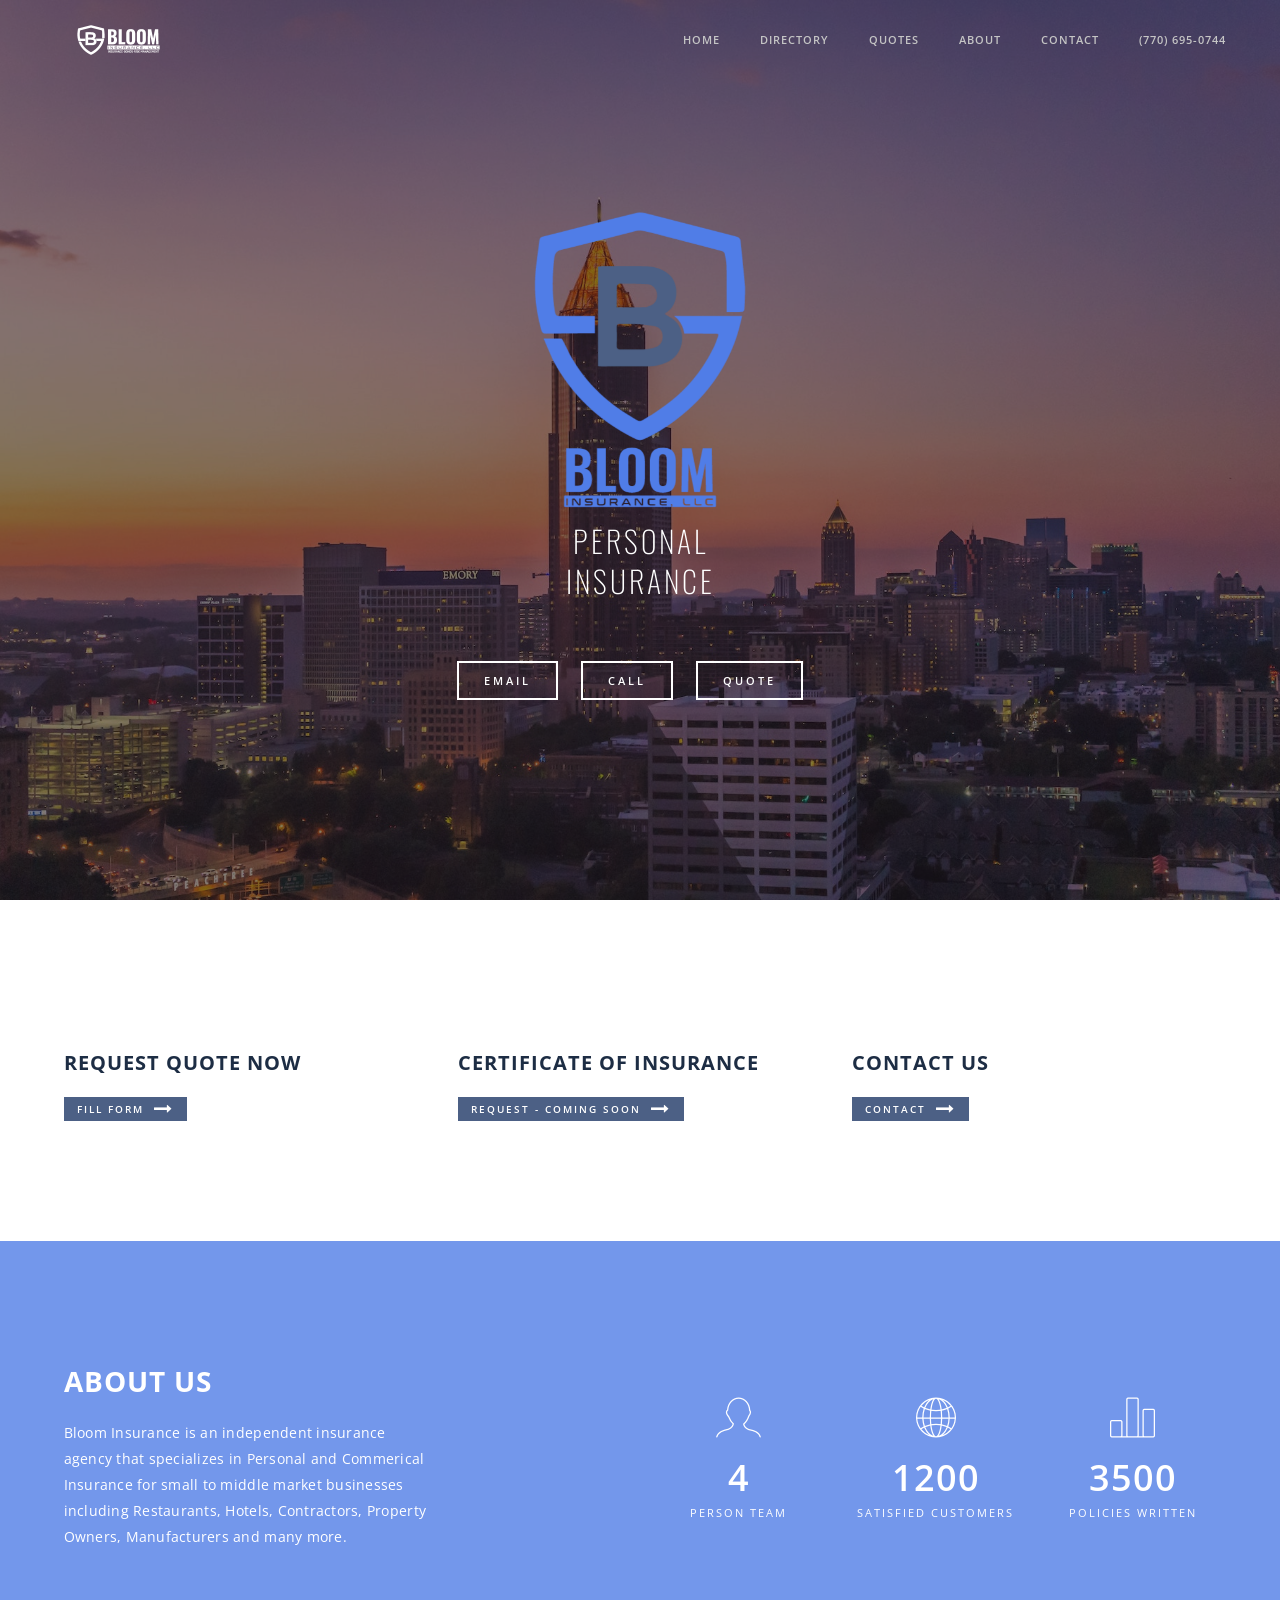
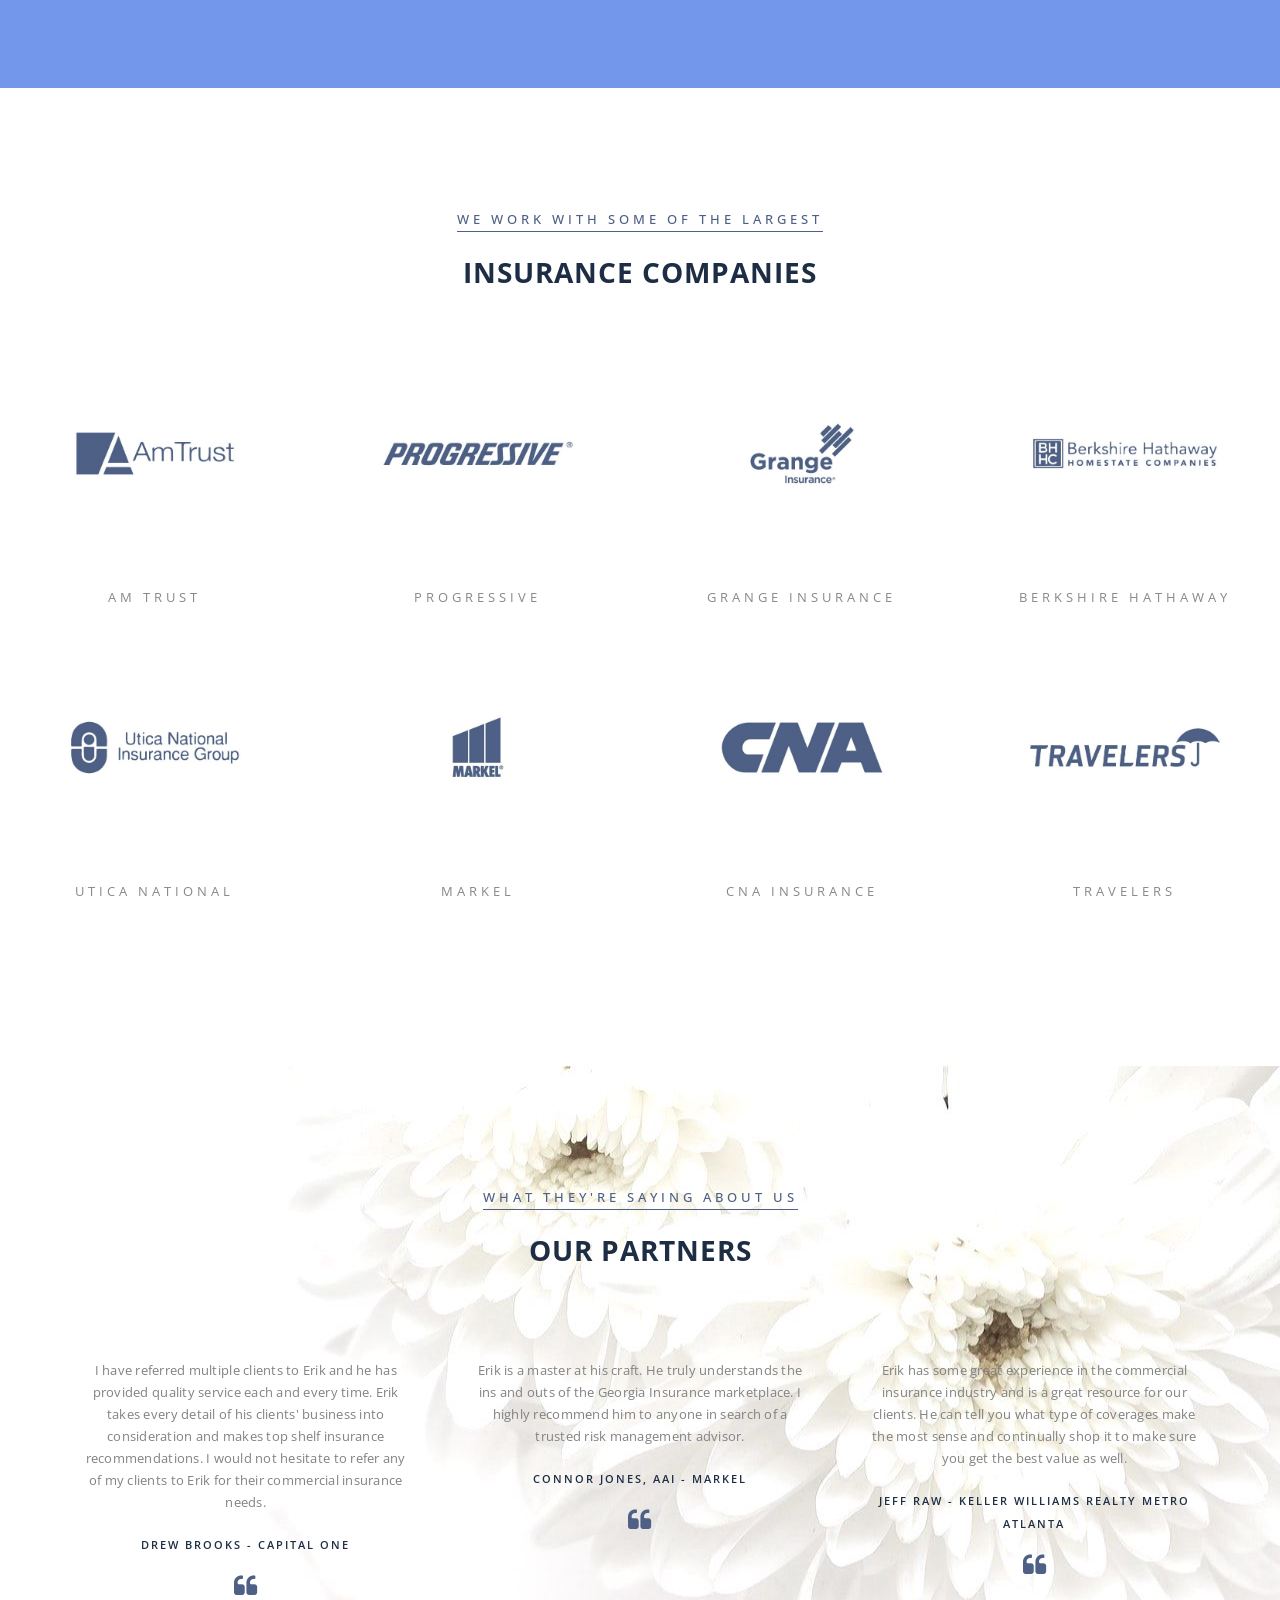
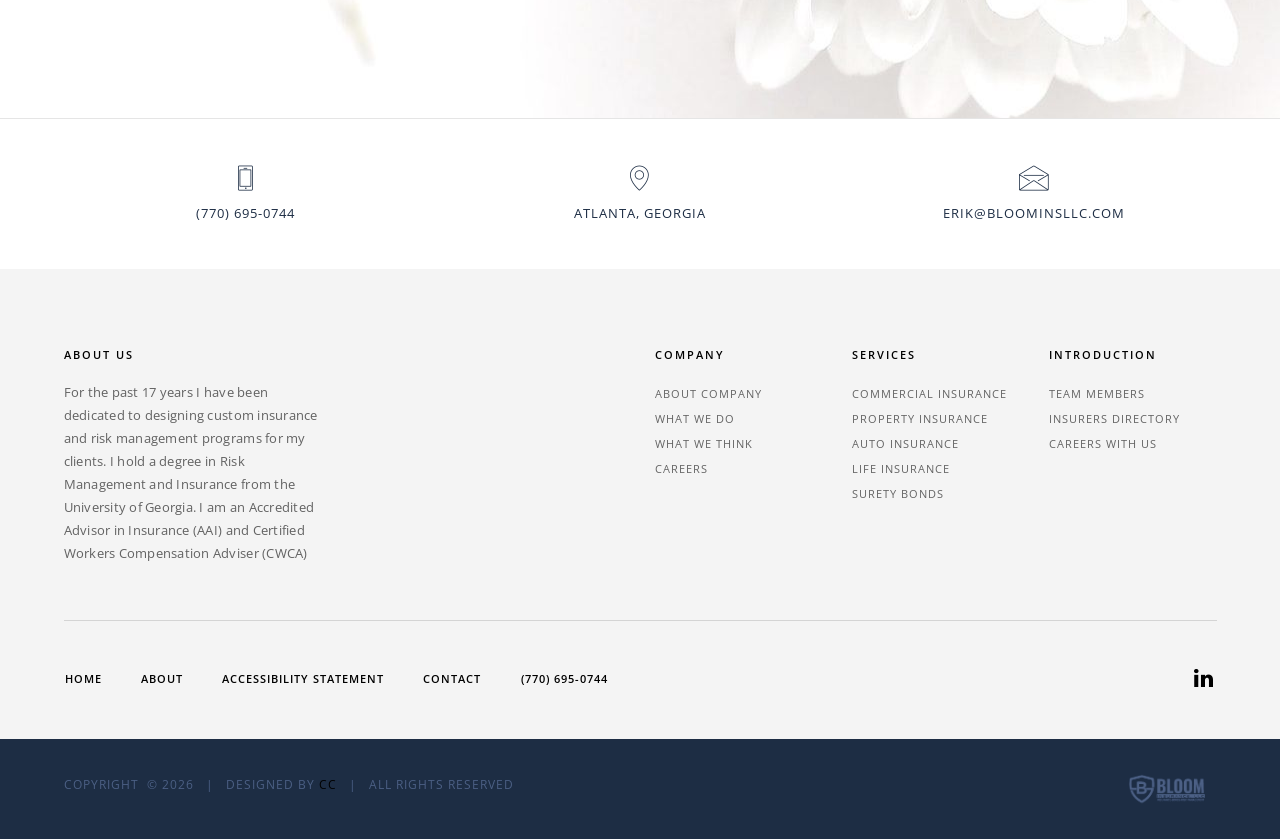
==== commit 212975a7: "add pay linsk" ====
--- a/index.html
+++ b/index.html
@@ -35,6 +35,7 @@
         <link rel="stylesheet" href="css/menu-hamburger.css" />
         <!-- common -->
         <link rel="stylesheet" href="css/style.css" />
+        <link rel="stylesheet" href="css/cc-style.css" />
         <!-- responsive -->
         <link rel="stylesheet" href="css/responsive.css" />
         <!--[if IE]>
@@ -70,10 +71,33 @@
                                     <!-- end sub menu -->
                                 </li>
                                 <!-- end menu item -->
-
                                 <!-- menu item -->
                                 <li class="dropdown panel">
-                                    <a href="#aboutus">About <i class="fa fa-angle-down"></i></a>
+                                    <a href="insurance-partners.html">directory <i class="fa fa-angle-down"></i></a>
+                                    <!-- sub menu -->
+
+                                    <!-- end sub menu -->
+                                </li>
+                                <!-- end menu item -->
+                                <li class="dropdown panel simple-dropdown">
+                                    <a href="#collapse7" class="dropdown-toggle collapsed" data-toggle="collapse" data-parent="#accordion" data-hover="dropdown">quotes <i class="fa fa-angle-down"></i></a>
+                                    <!-- sub menu single -->
+                                    <!-- sub menu item  -->
+                                    <ul id="collapse7" class="dropdown-menu panel-collapse collapse" role="menu">
+                                        <li class="dropdown-header">types of quotes</li>
+                                        <li><a href="quote-by-thimble.html">on demand general liability quote - thimble </a></li>
+                                        <li><a href="https://bloom.quoting-portal.com/partner/quote/basics">easy small business insurance quote - attune</a></li>
+                                        <li><a href="http://eepurl.com/gYiO19">request a quote</a></li>
+
+                                    </ul>
+                                    <!-- end sub menu item  -->
+                                    <!-- end sub menu single -->
+                                </li>
+
+
+                                <!-- menu item -->
+                                <li class="dropdown panel">
+                                    <a href="index.html#aboutus">About <i class="fa fa-angle-down"></i></a>
                                     <!-- sub menu -->
 
                                     <!-- end sub menu -->
@@ -117,7 +141,7 @@
                                 <img class="cc-logo-main" src="images/logo-main.png" alt="bloom insurance main logo"/>
                             </div>
                             <span class="cd-headline slide animation2 white-text text-uppercase">
-                                <span class="cd-words-wrapper text-center ">
+                                <span class="cd-words-wrapper text-center">
                                     <b class="is-visible">personal<br>Insurance</b>
                                     <b>Commercial<br>Insurance</b>
                                     <b>property<br>Insurance</b>
@@ -125,6 +149,7 @@
                             </span><br>
                             <a class="btn-small-white btn margin-six inner-link" href="mailto:erik@bloominsllc.com">Email</a>
                             <a class="btn-small-white btn margin-six inner-link" href="tel:7706950744">Call</a>
+                            <a class="btn-small-white btn margin-six inner-link" href="http://eepurl.com/gYiO19">quote</a>
                         </div>
                     </div>
                 </div>
@@ -168,6 +193,7 @@
         </section>
         <!-- end features section -->
 
+
         <!-- why choose us section -->
         <section id="aboutus" class="fix-background" style="background-image:url('images/bloom-insurance-why.jpg');">
             <div class="opacity-full bg-blue"></div>
@@ -197,7 +223,6 @@
             </div>
         </section>
         <!-- end why choose us section -->
-
 
 
 
@@ -385,7 +410,7 @@
                         <h5>About Us</h5>
                         <!-- end headline -->
                         <!-- text -->
-                        <p class="footer-text">For the past 17 years I have been dedicated to designing custom insurance and risk management programs for my clients. I hold a degree in Risk Management and Insurance from the University of Georgia. I am a Accredited Advisor in Insurance (AAI) and Certified Workers Compensation Adviser (CWCA)</p>
+                        <p class="footer-text">For the past 17 years I have been dedicated to designing custom insurance and risk management programs for my clients. I hold a degree in Risk Management and Insurance from the University of Georgia. I am an Accredited Advisor in Insurance (AAI) and Certified Workers Compensation Adviser (CWCA)</p>
                         <!-- end text -->
                     </div>
                     <div class="col-md-2 col-sm-3 col-xs-4 footer-link2 col-md-offset-3">
@@ -422,7 +447,7 @@
                         <!-- link -->
                         <ul>
                             <li><a href="contact-us.html">Team Members</a></li>
-                            <li><a href="#companies">insurers</a></li>
+                            <li><a href="insurance-partners.html">insurers directory</a></li>
                             <li><a href="contact-us.html">Careers With Us</a></li>
                         </ul>
                         <!-- end link -->
@@ -430,17 +455,18 @@
                 </div>
                 <div class="wide-separator-line bg-mid-gray no-margin-lr margin-three no-margin-bottom"></div>
                 <div class="row margin-four no-margin-bottom">
-                    <div class="col-md-6 col-sm-12 sm-text-center sm-margin-bottom-four">
+                    <div class="col-md-10 col-sm-12 sm-text-center sm-margin-bottom-four">
                         <!-- link -->
                         <ul class="list-inline footer-link text-uppercase">
                             <li><a href="index.html">home</a></li>
                             <li><a href="#aboutus">About</a></li>
+                            <li><a href="accessibility.html">Accessibility Statement</a></li>
                             <li><a href="contact-us.html">Contact</a></li>
                             <li><a href="tel:7706950744">(770) 695-0744</a></li>
                         </ul>
                         <!-- end link -->
                     </div>
-                    <div class="col-md-6 col-sm-12 footer-social text-right sm-text-center">
+                    <div class="col-md-2 col-sm-12 footer-social text-right sm-text-center">
                         <!-- social media link -->
                         <!-- <a target="_blank" href="#"><i class="fa fa-facebook"></i></a>
                         <a target="_blank" href="#"><i class="fa fa-twitter"></i></a> -->
@@ -513,5 +539,6 @@
         <script type="text/javascript" src="js/hamburger-menu.js"></script>
         <!-- setting -->
         <script type="text/javascript" src="js/main.js"></script>
+        <script data-account="vFNZCCQSiH" src="https://cdn.userway.org/widget.js"></script>
     </body>
 </html>
--- a/css/style.css
+++ b/css/style.css
@@ -203,7 +203,7 @@
 .bg-fast-yellow{ background: #fdd947 !important; }
 .bg-mid-gray{ background: #d4d4d4 !important; }
 .bg-black{ background: #000000 !important; }
-.bg-highlight{ background: #345b8f !important; text-align:center}
+.bg-highlight{ background: #507de7 !important; text-align:center}
 .bg-green{ background: #70bd5b !important; }
 .bg-gray-light { background-color: #fcfcfc !important;}
 .bg-gray {background-color: #f6f6f6 !important;}
@@ -444,7 +444,7 @@
 .navbar-nav li a.active { border-bottom:2px solid #000}
 .nav-white-bg { background-color:#fff !important;}
 .black-bg { background: rgba(0,0,0,0.65)}
-.nav-white.sticky-nav .navbar-nav li a { color: #fff}
+.nav-white.sticky-nav .navbar-nav li a { color: #c5c5c5}
 .nav-white.shrink-nav .navbar-nav li a { color: #000}
 .nav-white.sticky-nav .navbar-nav li a:hover, .nav-white.sticky-nav .navbar-nav > .open > a  { border-bottom-color: #fff}
 .nav-white.shrink-nav .navbar-nav li a:hover, .nav-white.shrink-nav .navbar-nav > .open > a { border-bottom-color: #000}
--- a/css/cc-style.css
+++ b/css/cc-style.css
@@ -0,0 +1,9 @@
+@charset "utf-8";
+
+.team-name {
+    font-size: 1.27em;
+    line-height: 1.30em;
+}
+.person-social.margin-five.no-margin-bottom {
+    text-transform: capitalize;
+}
